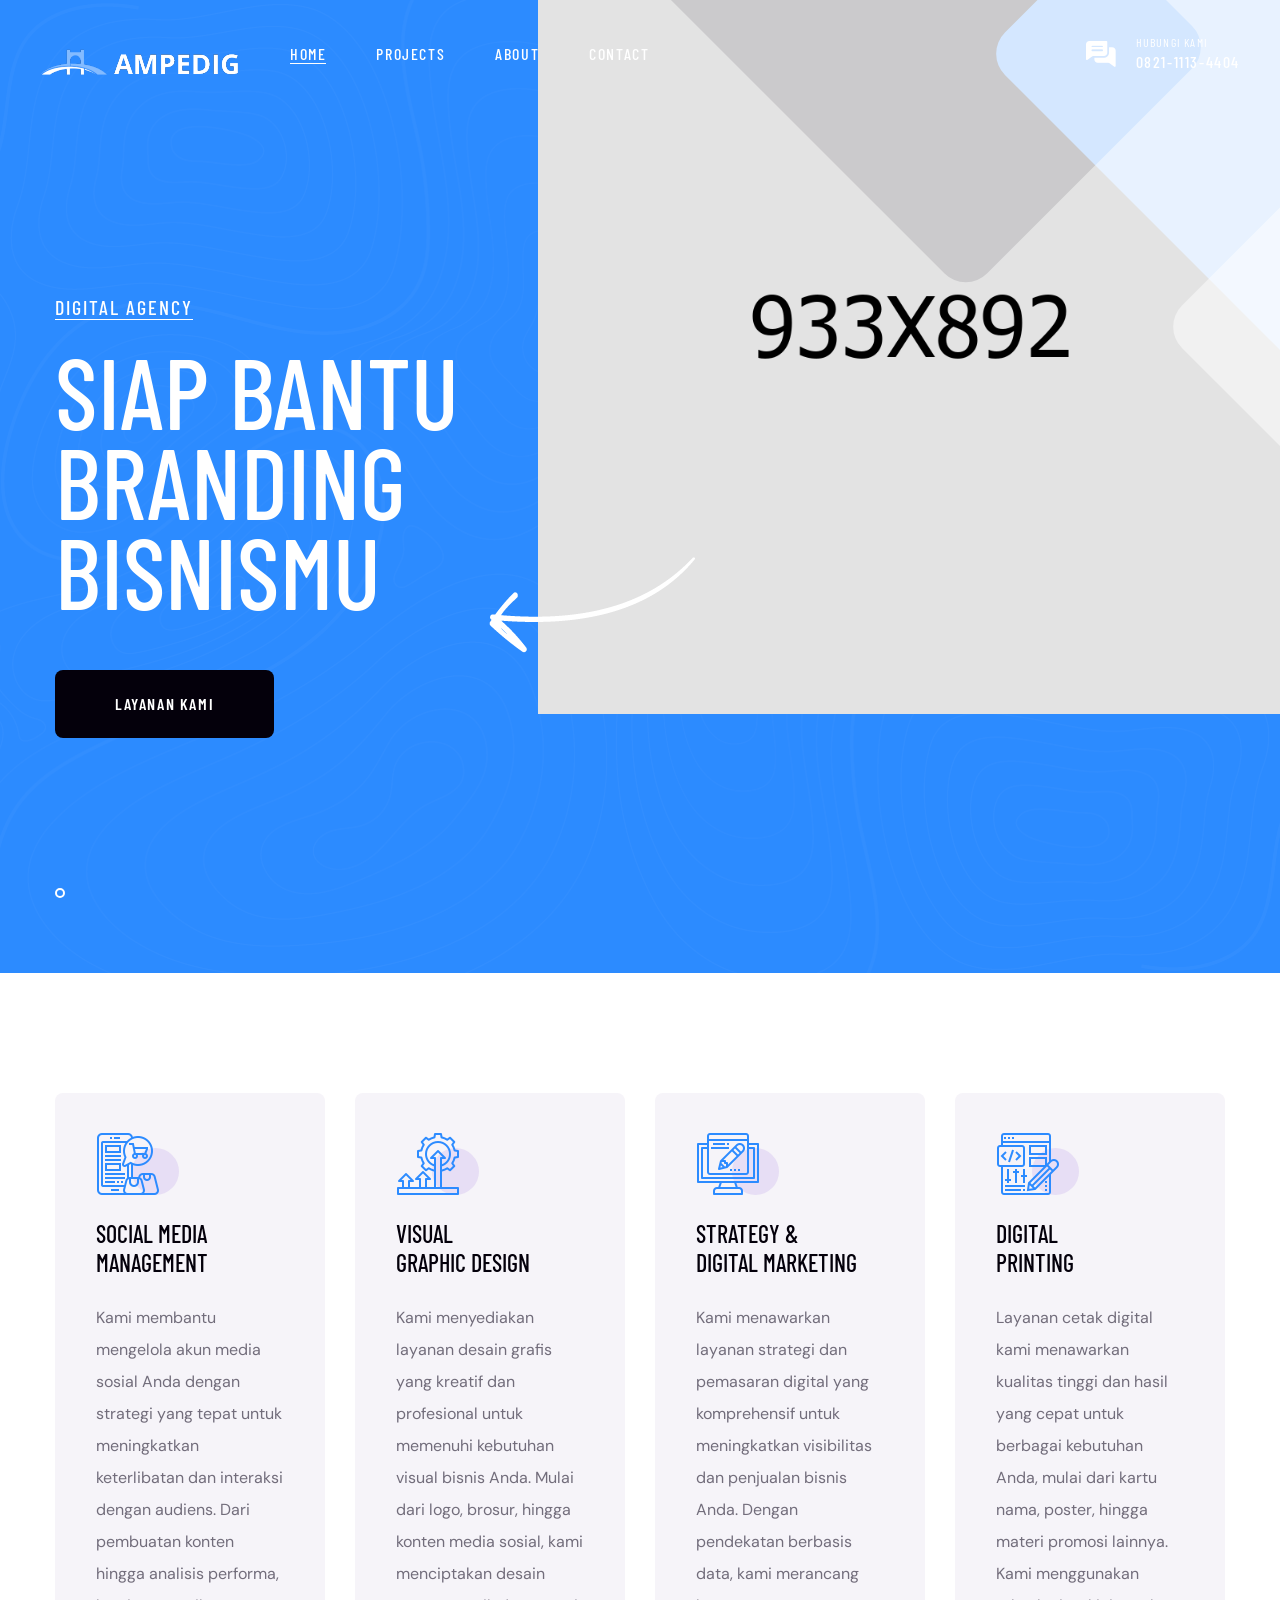
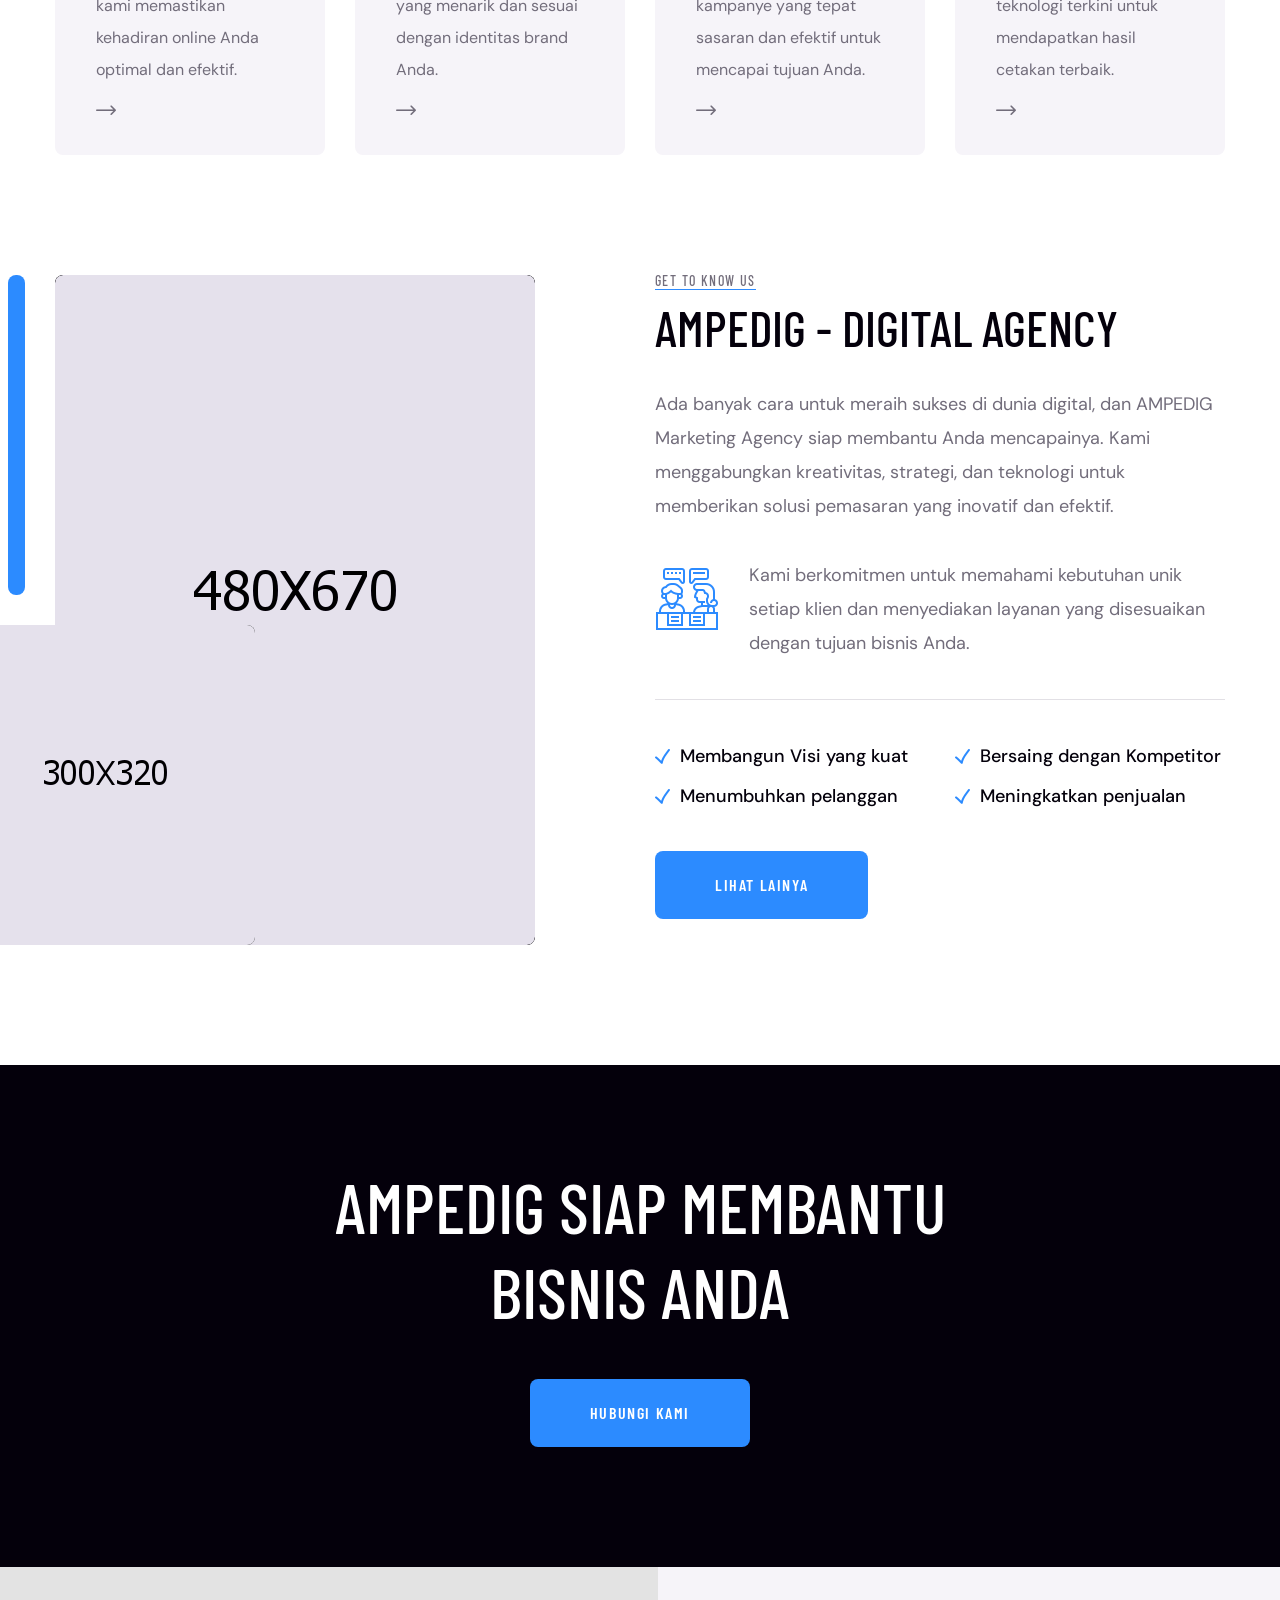
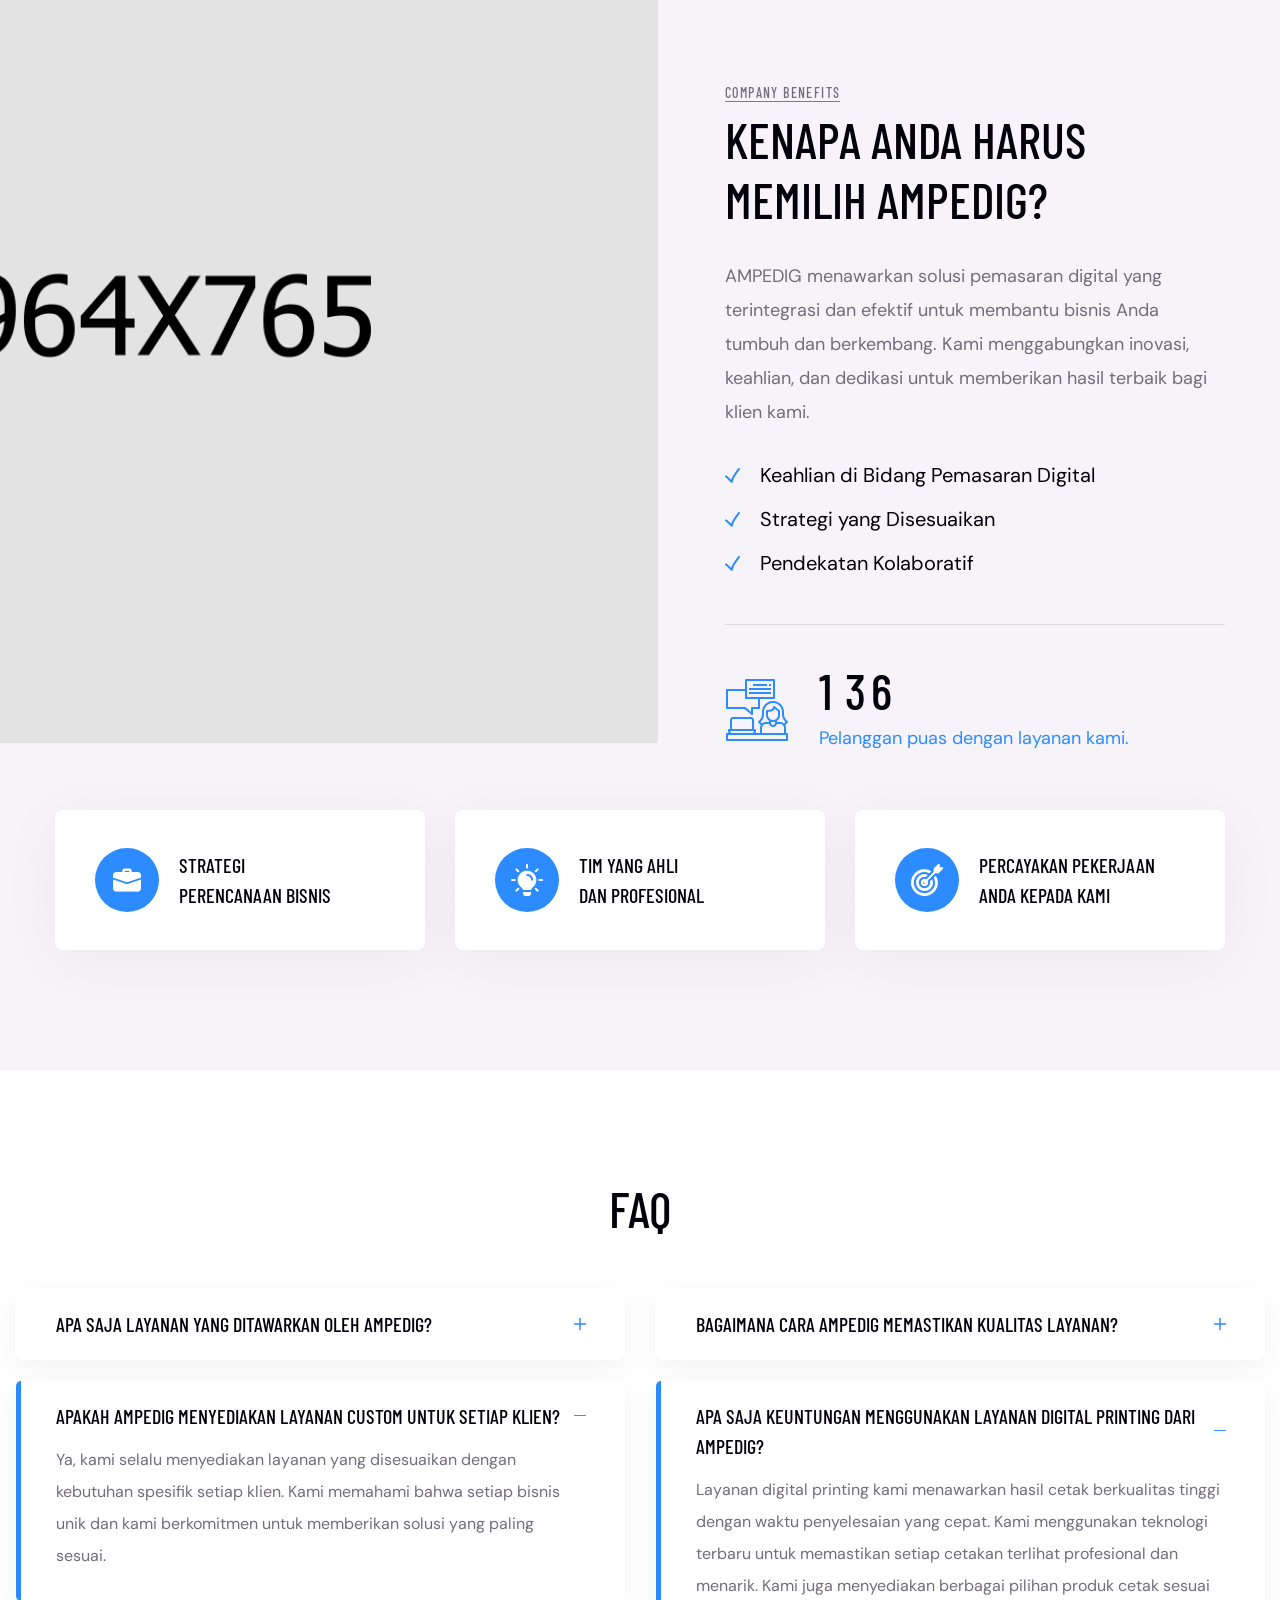
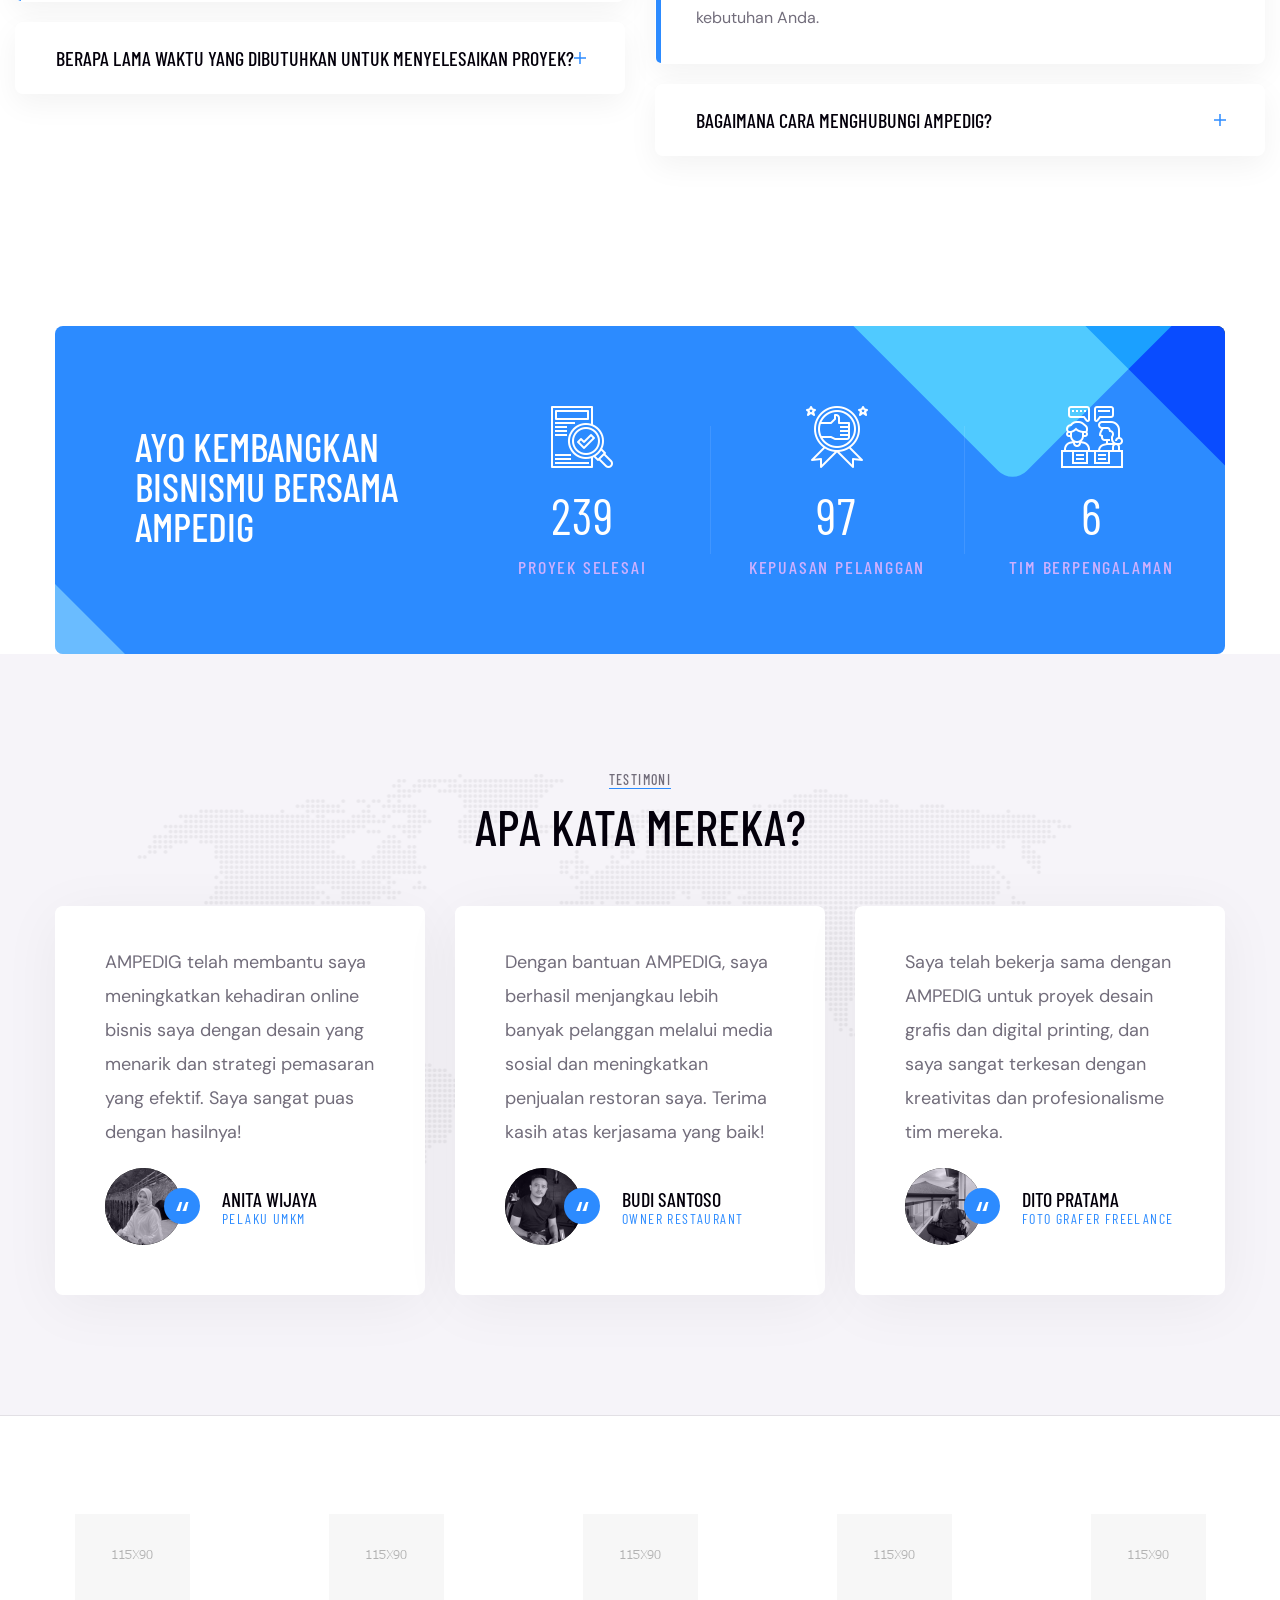
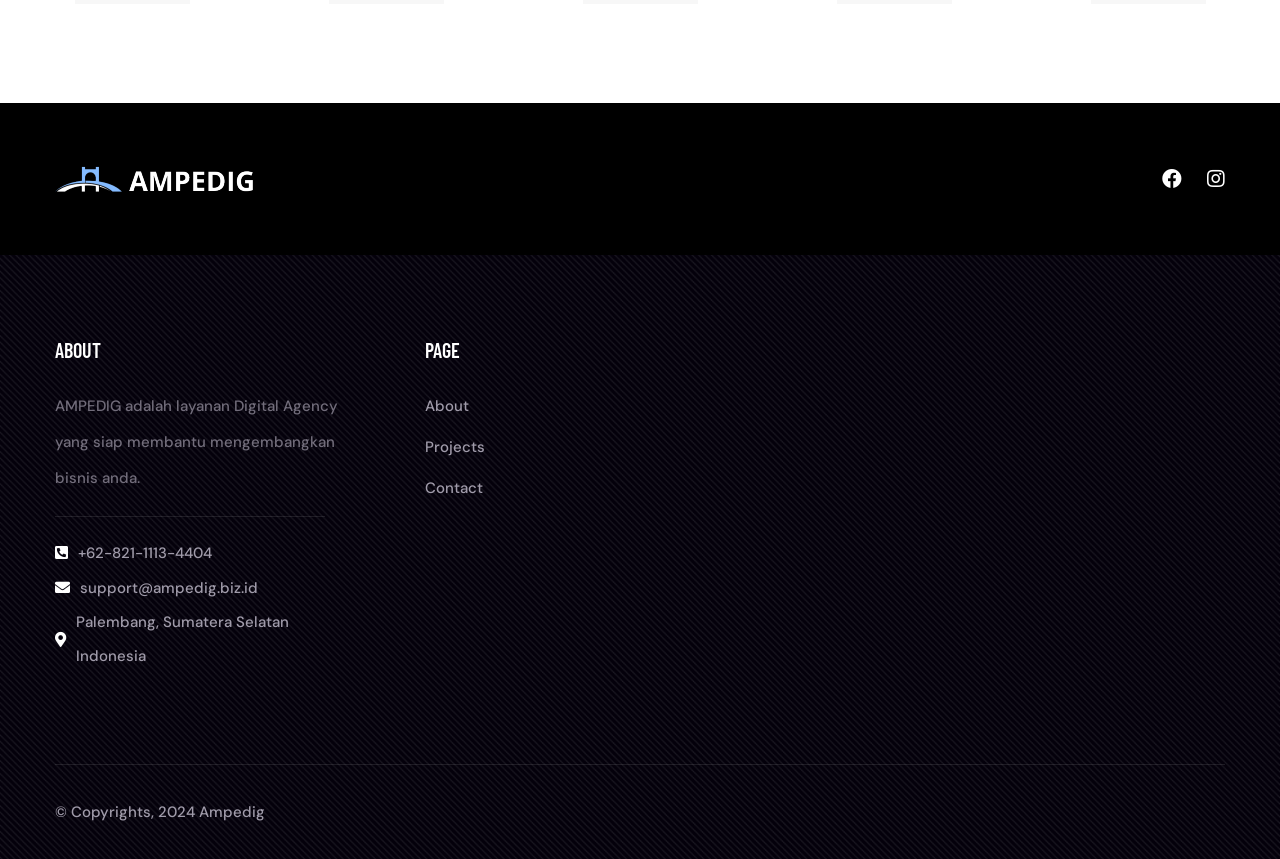
==== index.html @ f31fa840 "update: testimonial" ====
<!DOCTYPE html>
<html lang="en">

<head>
    <meta charset="UTF-8" />
    <meta name="viewport" content="width=device-width, initial-scale=1.0" />
    <title>AMPEDIG | Digital Agency</title>
    <!-- favicons Icons -->
    <link rel="apple-touch-icon" sizes="180x180" href="assets/images/favicons/apple-touch-icon.png" />
    <link rel="icon" type="image/png" sizes="32x32" href="assets/images/favicons/favicon-32x32.png" />
    <link rel="icon" type="image/png" sizes="16x16" href="assets/images/favicons/favicon-16x16.png" />
    <link rel="manifest" href="assets/images/favicons/site.webmanifest" />
    <meta name="description" content="Qutiiz HTML Template For Business" />

    <!-- fonts -->
    <link rel="preconnect" href="https://fonts.googleapis.com">
    <link rel="preconnect" href="https://fonts.gstatic.com" crossorigin>

    <link
        href="https://fonts.googleapis.com/css2?family=Barlow+Condensed:ital,wght@0,100;0,200;0,300;0,400;0,500;0,600;0,700;0,800;0,900;1,100;1,200;1,300;1,400;1,500;1,600;1,700;1,800;1,900&display=swap"
        rel="stylesheet">

    <link
        href="https://fonts.googleapis.com/css2?family=DM+Sans:ital,wght@0,400;0,500;0,700;1,400;1,500;1,700&display=swap"
        rel="stylesheet">


    <link rel="stylesheet" href="assets/vendors/bootstrap/css/bootstrap.min.css" />
    <link rel="stylesheet" href="assets/vendors/animate/animate.min.css" />
    <link rel="stylesheet" href="assets/vendors/animate/custom-animate.css" />
    <link rel="stylesheet" href="assets/vendors/fontawesome/css/all.min.css" />
    <link rel="stylesheet" href="assets/vendors/jarallax/jarallax.css" />
    <link rel="stylesheet" href="assets/vendors/jquery-magnific-popup/jquery.magnific-popup.css" />
    <link rel="stylesheet" href="assets/vendors/nouislider/nouislider.min.css" />
    <link rel="stylesheet" href="assets/vendors/nouislider/nouislider.pips.css" />
    <link rel="stylesheet" href="assets/vendors/odometer/odometer.min.css" />
    <link rel="stylesheet" href="assets/vendors/swiper/swiper.min.css" />
    <link rel="stylesheet" href="assets/vendors/qutiiz-icons/style.css">
    <link rel="stylesheet" href="assets/vendors/qutiiz-icons-two/style.css">
    <link rel="stylesheet" href="assets/vendors/tiny-slider/tiny-slider.min.css" />
    <link rel="stylesheet" href="assets/vendors/reey-font/stylesheet.css" />
    <link rel="stylesheet" href="assets/vendors/owl-carousel/owl.carousel.min.css" />
    <link rel="stylesheet" href="assets/vendors/owl-carousel/owl.theme.default.min.css" />
    <link rel="stylesheet" href="assets/vendors/bxslider/jquery.bxslider.css" />
    <link rel="stylesheet" href="assets/vendors/bootstrap-select/css/bootstrap-select.min.css" />
    <link rel="stylesheet" href="assets/vendors/vegas/vegas.min.css" />
    <link rel="stylesheet" href="assets/vendors/jquery-ui/jquery-ui.css" />
    <link rel="stylesheet" href="assets/vendors/timepicker/timePicker.css" />

    <!-- template styles -->
    <link rel="stylesheet" href="assets/css/qutiiz.css" />
    <link rel="stylesheet" href="assets/css/qutiiz-responsive.css" />
</head>

<body>
    <div class="preloader">
        <img class="preloader__image" width="60" src="assets/images/loader.png" alt="" />
    </div>
    <!-- /.preloader -->
    <div class="page-wrapper">
        <header class="main-header main-header-two clearfix">
            <nav class="main-menu main-menu-two clearfix">
                <div class="main-menu-wrapper clearfix">
                    <div class="main-menu-wrapper__left">
                        <div class="main-menu-wrapper__logo">
                            <a href="index.html"><img src="assets/images/resources/logo-1.png" alt=""></a>
                        </div>
                        <div class="main-menu-wrapper__main-menu">
                            <a href="#" class="mobile-nav__toggler"><i class="fa fa-bars"></i></a>
                            <ul class="main-menu__list">
                                <li class="dropdown current megamenu">
                                    <a href="index.html">Home </a>
                                   
                                </li>
                                <li class="dropdown">
                                    <a href="project.html">Projects</a>
                                </li>
                                <li class="dropdown">
                                    <a href="about.html">About</a>
                                </li>
                                <li><a href="contact.html">Contact</a></li>
                            </ul>
                        </div>
                    </div>
                    <div class="main-menu-wrapper__right">
                        <div class="main-menu-wrapper__call">
                            <div class="main-menu-wrapper__call-icon">
                                <span class="icon-chatting"></span>
                            </div>
                            <div class="main-menu-wrapper__call-number">
                                <p>Hubungi Kami</p>
                                <h5><a href="tel:6282111134404">0821-1113-4404</a></h5>
                            </div>
                        </div>
                    </div>
                </div>
            </nav>
        </header>

        <div class="stricky-header stricked-menu main-menu main-menu-two">
            <div class="sticky-header__content"></div><!-- /.sticky-header__content -->
        </div><!-- /.stricky-header -->

        <!--Main Slider Start-->
        <section class="main-slider-two">
            <div class="swiper-container thm-swiper__slider" data-swiper-options='{"slidesPerView": 1, "loop": true,
    "effect": "fade",
     "pagination": {
        "el": "#main-slider-pagination",
        "type": "bullets",
        "clickable": true
      },
    "navigation": {
        "nextEl": "#main-slider__swiper-button-next",
        "prevEl": "#main-slider__swiper-button-prev"
    },
    "autoplay": {
        "delay": 5000
    }}'>
                <div class="swiper-wrapper">
                    <div class="swiper-slide">
                        <div class="image-layer"
                            style="background-image: url(assets/images/backgrounds/main-slider-two-bg.png);">
                        </div>
                        <!-- /.image-layer -->
                        <div class="main-slider-two-img-1"><img src="assets/images/resources/main-slider-two-img-1.png"
                                alt=""></div>
                        <div class="main-slider-two-shape-1"></div>
                        <div class="main-slider-two-shape-2"></div>
                        <div class="main-slider-two-shape-3"></div>
                        <div class="container">
                            <div class="row">
                                <div class="col-xl-6">
                                    <div class="main-slider-two__content">
                                        <p> Digital Agency </p>
                                        <h2>Siap Bantu <br> Branding <br> Bisnismu</h2>
                                        <a href="about.html" class="thm-btn">Layanan Kami</a>
                                        <div class="main-slider-two-arrow">
                                            <img class="float-bob-x"
                                                src="assets/images/shapes/main-slider-two-arrow.png" alt="">
                                        </div>
                                    </div>
                                </div>
                            </div>
                        </div>
                    </div>
                </div>
                <!-- If we need navigation buttons -->
                <div class="swiper-pagination" id="main-slider-pagination"></div>
            </div>
        </section>
        <!--Main Slider End-->

        <!--Services Two Start-->
        <section class="services-two">
            <div class="container">
                <div class="row">
                    <div class="col-xl-3 col-lg-6 col-md-6 wow fadeInUp" data-wow-delay="100ms">
                        <!--Services Two Single-->
                        <div class="services-two__single">
                            <div class="services-two__icon">
                                <span class="icon-online-shopping"></span>
                            </div>
                            <h3 class="services-two__title"><a href="graphic-design.html">Social Media <br>Management</a></h3>
                            <p class="services-two__text">Kami membantu mengelola akun media sosial Anda dengan strategi yang tepat untuk meningkatkan keterlibatan dan interaksi dengan audiens. Dari pembuatan konten hingga analisis performa, kami memastikan kehadiran online Anda optimal dan efektif.</p>
                            <a class="services-two__arrow" href="graphic-design.html"><span
                                    class="icon-right-arrow"></span></a>
                        </div>
                    </div>
                    <div class="col-xl-3 col-lg-6 col-md-6 wow fadeInUp" data-wow-delay="200ms">
                        <!--Services Two Single-->
                        <div class="services-two__single">
                            <div class="services-two__icon">
                                <span class="icon-growth"></span>
                            </div>
                            <h3 class="services-two__title"><a href="graphic-design.html">Visual <br> graphic design</a>
                            </h3>
                            <p class="services-two__text">Kami menyediakan layanan desain grafis yang kreatif dan profesional untuk memenuhi kebutuhan visual bisnis Anda. Mulai dari logo, brosur, hingga konten media sosial, kami menciptakan desain yang menarik dan sesuai dengan identitas brand Anda.</p>
                            <a class="services-two__arrow" href="graphic-design.html"><span
                                    class="icon-right-arrow"></span></a>
                        </div>
                    </div>
                    <div class="col-xl-3 col-lg-6 col-md-6 wow fadeInUp" data-wow-delay="300ms">
                        <!--Services Two Single-->
                        <div class="services-two__single">
                            <div class="services-two__icon">
                                <span class="icon-webpage"></span>
                            </div>
                            <h3 class="services-two__title"><a href="digital-marketing.html">strategy & <br> Digital
                                    marketing</a></h3>
                            <p class="services-two__text">Kami menawarkan layanan strategi dan pemasaran digital yang komprehensif untuk meningkatkan visibilitas dan penjualan bisnis Anda. Dengan pendekatan berbasis data, kami merancang kampanye yang tepat sasaran dan efektif untuk mencapai tujuan Anda.</p>
                            <a class="services-two__arrow" href="digital-marketing.html"><span
                                    class="icon-right-arrow"></span></a>
                        </div>
                    </div>
                    <div class="col-xl-3 col-lg-6 col-md-6 wow fadeInUp" data-wow-delay="400ms">
                        <!--Services Two Single-->
                        <div class="services-two__single">
                            <div class="services-two__icon">
                                <span class="icon-front-end"></span>
                            </div>
                            <h3 class="services-two__title"><a href="social-marketing.html">Digital <br> Printing</a></h3>
                            <p class="services-two__text">Layanan cetak digital kami menawarkan kualitas tinggi dan hasil yang cepat untuk berbagai kebutuhan Anda, mulai dari kartu nama, poster, hingga materi promosi lainnya. Kami menggunakan teknologi terkini untuk mendapatkan hasil cetakan terbaik.</p>
                            <a class="services-two__arrow" href="social-marketing.html"><span
                                    class="icon-right-arrow"></span></a>
                        </div>
                    </div>
                </div>
            </div>
        </section>
        <!--Services Two End-->

        <!--Get To Know Two Start-->
        <section class="get-to-know-two">
            <div class="container">
                <div class="row">
                    <div class="col-xl-6">
                        <div class="get-to-know-two__left wow slideInLeft" data-wow-delay="100ms"
                            data-wow-duration="2500ms">
                            <div class="get-to-know-two__img-box">
                                <div class="get-to-know-two__img">
                                    <img src="assets/images/resources/get-to-know-two-img.jpg" alt="">
                                </div>
                                <div class="get-to-know-two__small-img">
                                    <img src="assets/images/resources/get-to-know-two-small-img.jpg" alt="">
                                </div>
                            </div>
                        </div>
                    </div>
                    <div class="col-xl-6">
                        <div class="get-to-know-two__right">
                            <div class="section-title text-left">
                                <span class="section-title__tagline">get to know us</span>
                                <h2 class="section-title__title">AMPEDIG - Digital Agency</h2>
                            </div>
                            <p class="get-to-know-two__text">Ada banyak cara untuk meraih sukses di dunia digital, dan AMPEDIG Marketing Agency siap membantu Anda mencapainya. Kami menggabungkan kreativitas, strategi, dan teknologi untuk memberikan solusi pemasaran yang inovatif dan efektif.</p>
                            <div class="get-to-know-two__bottom">
                                <div class="get-to-know-two__icon">
                                    <span class="icon-consulting"></span>
                                </div>
                                <div class="get-to-know-two__content">
                                    <p class="get-to-know-two__text-2">Kami berkomitmen untuk memahami kebutuhan unik setiap klien dan menyediakan layanan yang disesuaikan dengan tujuan bisnis Anda.</p>
                                </div>
                            </div>
                            <div class="get-to-know-two__points-box">
                                <ul class="list-unstyled get-to-know-two__points">
                                    <li>
                                        <div class="icon">
                                            <span class="icon-draw-check-mark"></span>
                                        </div>
                                        <div class="text">
                                            <p>Membangun Visi yang kuat</p>
                                        </div>
                                    </li>
                                    <li>
                                        <div class="icon">
                                            <span class="icon-draw-check-mark"></span>
                                        </div>
                                        <div class="text">
                                            <p>Menumbuhkan pelanggan</p>
                                        </div>
                                    </li>
                                </ul>
                                <ul class="list-unstyled get-to-know-two__points get-to-know-two__points-two">
                                    <li>
                                        <div class="icon">
                                            <span class="icon-draw-check-mark"></span>
                                        </div>
                                        <div class="text">
                                            <p>Bersaing dengan Kompetitor</p>
                                        </div>
                                    </li>
                                    <li>
                                        <div class="icon">
                                            <span class="icon-draw-check-mark"></span>
                                        </div>
                                        <div class="text">
                                            <p>Meningkatkan penjualan</p>
                                        </div>
                                    </li>
                                </ul>
                            </div>
                            <a href="about.html" class="get-to-know-two__btn thm-btn">Lihat lainya</a>
                        </div>
                    </div>
                </div>
            </div>
        </section>
        <!--Get To Know Two End-->

        <!--Qutiiz Ready Two-->
        <section class="qutiiz-ready-two">
            <div class="qutiiz-ready-two-bg-box">
                <div class="qutiiz-ready-two-bg jarallax" data-jarallax data-speed="0.2" data-imgPosition="50% 0%"
                    style="background-image: url(assets/images/backgrounds/qutiiz-ready-two-bg.jpg)"></div>
            </div>
            <div class="container">
                <div class="row">
                    <div class="col-xl-12">
                        <div class="qutiiz-ready-two__inner">
                            <h2 class="qutiiz-ready-two__title">AMPEDIG SIAP MEMBANTU <br> BISNIS ANDA</h2>
                            <a href="about.html" class="qutiiz-ready-two__btn thm-btn">hUBUNGI kAMI</a>
                        </div>
                    </div>
                </div>
            </div>
        </section>
        <!--Qutiiz Ready End-->

        <!--Why Choose Two Start-->
        <section class="why-choose-two">
            <div class="container">
                <div class="why-choose-two__top">
                    <div class="row">
                        <div class="col-xl-6">
                            <div class="why-choose-two__top-left">
                                <div class="why-choose-two__top-img">
                                    <img src="assets/images/resources/why-choose-two-bg.png" alt="">
                                </div>
                            </div>
                        </div>
                        <div class="col-xl-6">
                            <div class="why-choose-two__right">
                                <div class="section-title text-left">
                                    <span class="section-title__tagline">company benefits</span>
                                    <h2 class="section-title__title">KENAPA ANDA HARUS MEMILIH AMPEDIG?</h2>
                                </div>
                                <p class="why-choose-two__text">AMPEDIG menawarkan solusi pemasaran digital yang terintegrasi dan efektif untuk membantu bisnis Anda tumbuh dan berkembang. Kami menggabungkan inovasi, keahlian, dan dedikasi untuk memberikan hasil terbaik bagi klien kami.</p>
                                <ul class="list-unstyled why-choose-two__points">
                                    <li>
                                        <div class="icon">
                                            <span class="icon-draw-check-mark"></span>
                                        </div>
                                        <div class="text">
                                            <p>Keahlian di Bidang Pemasaran Digital</p>
                                        </div>
                                    </li>
                                    <li>
                                        <div class="icon">
                                            <span class="icon-draw-check-mark"></span>
                                        </div>
                                        <div class="text">
                                            <p>Strategi yang Disesuaikan</p>
                                        </div>
                                    </li>
                                    <li>
                                        <div class="icon">
                                            <span class="icon-draw-check-mark"></span>
                                        </div>
                                        <div class="text">
                                            <p>Pendekatan Kolaboratif</p>
                                        </div>
                                    </li>
                                </ul>
                                <div class="why-choose-two__counter">
                                    <div class="why-choose-two__counter-icon">
                                        <span class="icon-conversation"></span>
                                    </div>
                                    <div class="why-choose-two__counter-content">
                                        <h3 class="odometer" data-count="136">00</h3>
                                        <p>Pelanggan puas dengan layanan kami.</p>
                                    </div>
                                </div>
                            </div>
                        </div>
                    </div>
                </div>
                <div class="why-choose-two__bottom">
                    <div class="row">
                        <div class="col-xl-4 col-lg-4 wow fadeInUp" data-wow-delay="100ms">
                            <!--Why Choose Two Signle-->
                            <div class="why-choose-two__single">
                                <div class="why-choose-two__icon">
                                    <span class="icon-suitcase"></span>
                                </div>
                                <div class="why-choose-two__content">
                                    <h4 class="why-choose-two__content-text">Strategi <br> perencanaan Bisnis</h4>
                                </div>
                            </div>
                        </div>
                        <div class="col-xl-4 col-lg-4 wow fadeInUp" data-wow-delay="200ms">
                            <!--Why Choose Two Signle-->
                            <div class="why-choose-two__single">
                                <div class="why-choose-two__icon">
                                    <span class="icon-lamp"></span>
                                </div>
                                <div class="why-choose-two__content">
                                    <h4 class="why-choose-two__content-text">Tim yang ahli <br> dan profesional
                                    </h4>
                                </div>
                            </div>
                        </div>
                        <div class="col-xl-4 col-lg-4 wow fadeInUp" data-wow-delay="300ms">
                            <!--Why Choose Two Signle-->
                            <div class="why-choose-two__single">
                                <div class="why-choose-two__icon">
                                    <span class="icon-darts"></span>
                                </div>
                                <div class="why-choose-two__content">
                                    <h4 class="why-choose-two__content-text">Percayakan pekerjaan<br>anda kepada kami</h4>
                                </div>
                            </div>
                        </div>
                    </div>
                </div>
            </div>
        </section>
        <!--Why Choose Two End-->

        <!--Project Two Start-->
        <section class="project-two">
            <div class="project-two__container">
                <div class="section-title text-center">
                    <h2 class="section-title__title">FAQ</h2>
                </div>
                <div class="row">
                    <div class="col-xl-6 col-lg-6">
                        <div class="faq-page__single">
                            <div class="accrodion-grp faq-one-accrodion" data-grp-name="faq-one-accrodion2">
                                <div class="accrodion">
                                    <div class="accrodion-title">
                                        <h4>Apa saja layanan yang ditawarkan oleh AMPEDIG?</h4>
                                    </div>
                                    <div class="accrodion-content">
                                        <div class="inner">
                                            <p>AMPEDIG menawarkan berbagai layanan termasuk desain grafis, pemasaran digital, dan digital printing. Kami menyediakan solusi lengkap untuk kebutuhan promosi dan pemasaran bisnis Anda.
                                            </p>
                                        </div><!-- /.inner -->
                                    </div>
                                </div>
                                <div class="accrodion active">
                                    <div class="accrodion-title">
                                        <h4>Apakah AMPEDIG menyediakan layanan custom untuk setiap klien?</h4>
                                    </div>
                                    <div class="accrodion-content">
                                        <div class="inner">
                                            <p>Ya, kami selalu menyediakan layanan yang disesuaikan dengan kebutuhan spesifik setiap klien. Kami memahami bahwa setiap bisnis unik dan kami berkomitmen untuk memberikan solusi yang paling sesuai.
                                            </p>
                                        </div><!-- /.inner -->
                                    </div>
                                </div>
                                <div class="accrodion last-chiled">
                                    <div class="accrodion-title">
                                        <h4>Berapa lama waktu yang dibutuhkan untuk menyelesaikan proyek?</h4>
                                    </div>
                                    <div class="accrodion-content">
                                        <div class="inner">
                                            <p>Waktu penyelesaian proyek bervariasi tergantung pada jenis dan kompleksitas proyek. Setelah kami memahami kebutuhan Anda, kami akan memberikan estimasi waktu yang jelas. Kami selalu berusaha untuk menyelesaikan proyek tepat waktu tanpa mengorbankan kualitas.
                                            </p>
                                        </div><!-- /.inner -->
                                    </div>
                                </div>
                            </div>
                        </div>
                    </div>
                    <div class="col-xl-6 col-lg-6">
                        <div class="faq-page__single faq-page__single-last">
                            <div class="accrodion-grp faq-one-accrodion" data-grp-name="faq-one-accrodion1">
                                <div class="accrodion">
                                    <div class="accrodion-title">
                                        <h4>Bagaimana cara AMPEDIG memastikan kualitas layanan?</h4>
                                    </div>
                                    <div class="accrodion-content">
                                        <div class="inner">
                                            <p>Kami memiliki tim yang terdiri dari profesional berpengalaman di berbagai bidang. Kami juga menggunakan teknologi dan alat terbaru untuk memastikan setiap layanan yang kami berikan berkualitas tinggi. Kami selalu berkomitmen untuk memenuhi dan melebihi harapan klien kami.
                                            </p>
                                        </div><!-- /.inner -->
                                    </div>
                                </div>
                                <div class="accrodion active">
                                    <div class="accrodion-title">
                                        <h4>Apa saja keuntungan menggunakan layanan digital printing dari AMPEDIG?</h4>
                                    </div>
                                    <div class="accrodion-content">
                                        <div class="inner">
                                            <p>Layanan digital printing kami menawarkan hasil cetak berkualitas tinggi dengan waktu penyelesaian yang cepat. Kami menggunakan teknologi terbaru untuk memastikan setiap cetakan terlihat profesional dan menarik. Kami juga menyediakan berbagai pilihan produk cetak sesuai kebutuhan Anda.
                                            </p>
                                        </div><!-- /.inner -->
                                    </div>
                                </div>
                                <div class="accrodion last-chiled">
                                    <div class="accrodion-title">
                                        <h4>Bagaimana cara menghubungi AMPEDIG?</h4>
                                    </div>
                                    <div class="accrodion-content">
                                        <div class="inner">
                                            <p>Anda dapat menghubungi kami melalui formulir kontak di website, melalui email di support@ampedig.biz.id, atau melalui Whatsapp di +62-821-1113-4404. Tim kami tersedia untuk menjawab pertanyaan Anda dan memberikan konsultasi gratis.
                                            </p>
                                        </div><!-- /.inner -->
                                    </div>
                                </div>
                            </div>
                        </div>
                    </div>
                </div>
            </div>
        </section>
        <!--Project Two End-->

        <!--Counter Two Start-->
        <section class="counter-two">
            <div class="container">
                <div class="counter-two__inner wow fadeInUp" data-wow-delay="100ms" data-wow-duration="2500ms">
                    <div class="counter-two-shape1"></div>
                    <div class="counter-two-shape2"></div>
                    <div class="counter-two-shape3"></div>
                    <div class="row">
                        <div class="col-xl-4">
                            <div class="counter-two__left">
                                <h2 class="counter-two__title">Ayo kembangkan<br> bisnismu BERSAMA <br> AMPEDIG</h2>
                            </div>
                        </div>
                        <div class="col-xl-8">
                            <div class="counter-two__right">
                                <ul class="list-unstyled counter-two__list">
                                    <li class="counter-two__single wow fadeInUp" data-wow-delay="100ms">
                                        <div class="counter-two__icon">
                                            <span class="icon-checking"></span>
                                        </div>
                                        <h3 class="odometer" data-count="239">00</h3>
                                        <p class="counter-two__text">Proyek Selesai</p>
                                    </li>
                                    <li class="counter-two__single wow fadeInUp" data-wow-delay="100ms">
                                        <div class="counter-two__icon">
                                            <span class="icon-recommend"></span>
                                        </div>
                                        <h3 class="odometer" data-count="97">00</h3>
                                        <p class="counter-two__text">Kepuasan Pelanggan</p>
                                    </li>
                                    <li class="counter-two__single wow fadeInUp" data-wow-delay="100ms">
                                        <div class="counter-two__icon">
                                            <span class="icon-consulting"></span>
                                        </div>
                                        <h3 class="odometer" data-count="6">00</h3>
                                        <p class="counter-two__text">Tim Berpengalaman</p>
                                    </li>
                                </ul>
                            </div>
                        </div>
                    </div>
                </div>
            </div>
        </section>
        <!--Counter Two End-->

         <!--Testimonial Two Start-->
        <section class="testimonial-two clearfix">
            <div class="testimonial-two-map"
                style="background-image: url(assets/images/shapes/testimonial-two-map.png)"></div>
            <div class="container">
                <div class="section-title text-center">
                    <span class="section-title__tagline">TESTIMONI</span>
                    <h2 class="section-title__title">apa kata mereka?</h2>
                </div>
                <div class="row">
                    <div class="col-xl-12">
                        <div class="testimonial-two__carousel owl-theme owl-carousel">
                            <!--Testimonial One Single-->
                            <div class="testimonial-one__single">
                                <p class="testimonial-one__text">AMPEDIG telah membantu saya meningkatkan kehadiran online bisnis saya dengan desain yang menarik dan strategi pemasaran yang efektif. Saya sangat puas dengan hasilnya!
                                </p>
                                <div class="testimonial-one__client-info">
                                    <div class="testimonial-one__client-img">
                                        <img src="assets/images/testimonial/anita.png" alt="">
                                        <div class="testimonial-one__quote">
                                            <img src="assets/images/testimonial/testimonial-one-quote.png" alt="">
                                        </div>
                                    </div>
                                    <div class="testimonial-one__client-details">
                                        <h4 class="testimonial-one__client-name">Anita Wijaya</h4>
                                        <p class="testimonial-one__client-title">Pelaku UMKM</p>
                                    </div>
                                </div>
                            </div>
                            <!--Testimonial One Single-->
                            <div class="testimonial-one__single">
                                <p class="testimonial-one__text">Dengan bantuan AMPEDIG, saya berhasil menjangkau lebih banyak pelanggan melalui media sosial dan meningkatkan penjualan restoran saya. Terima kasih atas kerjasama yang baik!
                                </p>
                                <div class="testimonial-one__client-info">
                                    <div class="testimonial-one__client-img">
                                        <img src="assets/images/testimonial/budi.png" alt="">
                                        <div class="testimonial-one__quote">
                                            <img src="assets/images/testimonial/testimonial-one-quote.png" alt="">
                                        </div>
                                    </div>
                                    <div class="testimonial-one__client-details">
                                        <h4 class="testimonial-one__client-name">Budi Santoso</h4>
                                        <p class="testimonial-one__client-title">Owner Restaurant</p>
                                    </div>
                                </div>
                            </div>
                            <!--Testimonial One Single-->
                            <div class="testimonial-one__single">
                                <p class="testimonial-one__text">Saya telah bekerja sama dengan AMPEDIG untuk proyek desain grafis dan digital printing, dan saya sangat terkesan dengan kreativitas dan profesionalisme tim mereka.
                                </p>
                                <div class="testimonial-one__client-info">
                                    <div class="testimonial-one__client-img">
                                        <img src="assets/images/testimonial/dito.png" alt="" width="77px">
                                        <div class="testimonial-one__quote">
                                            <img src="assets/images/testimonial/testimonial-one-quote.png" alt="">
                                        </div>
                                    </div>
                                    <div class="testimonial-one__client-details">
                                        <h4 class="testimonial-one__client-name">Dito Pratama</h4>
                                        <p class="testimonial-one__client-title">Foto Grafer freelance</p>
                                    </div>
                                </div>
                            </div>
                            <!--Testimonial One Single-->
                            <div class="testimonial-one__single">
                                <p class="testimonial-one__text">Layanan cetak digital dari AMPEDIG membantu memperkuat branding produk fashion saya. Saya sangat senang dengan kualitas cetakan dan pelayanan yang diberikan.
                                </p>
                                <div class="testimonial-one__client-info">
                                    <div class="testimonial-one__client-img">
                                        <img src="assets/images/testimonial/citra.png" alt="">
                                        <div class="testimonial-one__quote">
                                            <img src="assets/images/testimonial/testimonial-one-quote.png" alt="">
                                        </div>
                                    </div>
                                    <div class="testimonial-one__client-details">
                                        <h4 class="testimonial-one__client-name">Citra dewi</h4>
                                        <p class="testimonial-one__client-title">Owner Butik</p>
                                    </div>
                                </div>
                            </div>
                        </div>
                    </div>
                </div>
            </div>
        </section>
        <!--Testimonial Two End-->

        <!--Brand One Start-->
        <section class="brand-one brand-two">
            <div class="container">
                <div class="thm-swiper__slider swiper-container" data-swiper-options='{"spaceBetween": 100, "slidesPerView": 5, "autoplay": { "delay": 5000 }, "breakpoints": {
                    "0": {
                        "spaceBetween": 30,
                        "slidesPerView": 2
                    },
                    "375": {
                        "spaceBetween": 30,
                        "slidesPerView": 2
                    },
                    "575": {
                        "spaceBetween": 30,
                        "slidesPerView": 3
                    },
                    "767": {
                        "spaceBetween": 50,
                        "slidesPerView": 4
                    },
                    "991": {
                        "spaceBetween": 50,
                        "slidesPerView": 5
                    },
                    "1199": {
                        "spaceBetween": 100,
                        "slidesPerView": 5
                    }
                }}'>
                    <div class="swiper-wrapper">
                        <div class="swiper-slide">
                            <img src="assets/images/brand/brand-1-1.png" alt="">
                        </div><!-- /.swiper-slide -->
                        <div class="swiper-slide">
                            <img src="assets/images/brand/brand-1-2.png" alt="">
                        </div><!-- /.swiper-slide -->
                        <div class="swiper-slide">
                            <img src="assets/images/brand/brand-1-3.png" alt="">
                        </div><!-- /.swiper-slide -->
                        <div class="swiper-slide">
                            <img src="assets/images/brand/brand-1-4.png" alt="">
                        </div><!-- /.swiper-slide -->
                        <div class="swiper-slide">
                            <img src="assets/images/brand/brand-1-5.png" alt="">
                        </div><!-- /.swiper-slide -->
                        <div class="swiper-slide">
                            <img src="assets/images/brand/brand-1-1.png" alt="">
                        </div><!-- /.swiper-slide -->
                        <div class="swiper-slide">
                            <img src="assets/images/brand/brand-1-2.png" alt="">
                        </div><!-- /.swiper-slide -->
                        <div class="swiper-slide">
                            <img src="assets/images/brand/brand-1-3.png" alt="">
                        </div><!-- /.swiper-slide -->
                        <div class="swiper-slide">
                            <img src="assets/images/brand/brand-1-4.png" alt="">
                        </div><!-- /.swiper-slide -->
                        <div class="swiper-slide">
                            <img src="assets/images/brand/brand-1-5.png" alt="">
                        </div><!-- /.swiper-slide -->
                    </div>
                </div>
            </div>
        </section>
        <!--Brand One End-->

        <!--Site Footer Start-->
        <footer class="site-footer">
            <div class="site-footer__top">
                <div class="container">
                    <div class="site-footer__top-inner">
                        <div class="site-footer__top-left">
                            <div class="site-footer__top-logo">
                                <a href="index.html"><img src="assets/images/resources/logo-1.png" alt=""></a>
                            </div>
                        </div>
                        <div class="site-footer__top-right">
                            <div class="site-footer__top-right-social">
                                <a href="https://www.facebook.com/61558073514623"><i class="fab fa-facebook"></i></a>
                                <a href="https://www.instagram.com/ampedig.id"><i class="fab fa-instagram"></i></a>
                            </div>
                        </div>
                    </div>
                </div>
            </div>
            <div class="site-footer__middle">
                <div class="site-footer-shape"
                    style="background-image: url(assets/images/shapes/site-footer-shape.png)"></div>
                <div class="container">
                    <div class="site-footer__middle-inner">
                        <div class="row">
                            <div class="col-xl-3 col-lg-6 col-md-6 wow fadeInUp" data-wow-delay="100ms">
                                <div class="footer-widget__column footer-widget__about">
                                    <h3 class="footer-widget__title">About</h3>
                                    <div class="footer-widget__about-text-box">
                                        <p class="footer-widget__about-text">AMPEDIG adalah layanan Digital Agency yang siap membantu mengembangkan bisnis anda.</p>
                                    </div>
                                    <ul class="footer-widget__about-contact list-unstyled">
                                        <li>
                                            <div class="icon">
                                                <i class="fas fa-phone-square-alt"></i>
                                            </div>
                                            <div class="text">
                                                <a href="tel:6282111134404">+62-821-1113-4404</a>
                                            </div>
                                        </li>
                                        <li>
                                            <div class="icon">
                                                <i class="fas fa-envelope"></i>
                                            </div>
                                            <div class="text">
                                                <a href="mailto:needhelp@company.com">support@ampedig.biz.id</a>
                                            </div>
                                        </li>
                                        <li>
                                            <div class="icon">
                                                <i class="fas fa-map-marker-alt"></i>
                                            </div>
                                            <div class="text">
                                                <p>Palembang, Sumatera Selatan <br> Indonesia</p>
                                            </div>
                                        </li>
                                    </ul>
                                </div>
                            </div>
                            <div class="col-xl-2 col-lg-3 col-md-6 wow fadeInUp" data-wow-delay="200ms">
                                <div class="footer-widget__column footer-widget__links clearfix">
                                    <h3 class="footer-widget__title">Page</h3>
                                    <ul class="footer-widget__links-list list-unstyled clearfix">
                                        <li><a href="about.html">About</a></li>
                                        <li><a href="project.html">Projects</a></li>
                                        <li><a href="contact.html">Contact</a></li>
                                    </ul>
                                </div>
                            </div>
                        </div>
                    </div>
                    <div class="site-footer__bottom">
                        <div class="row">
                            <div class="col-xl-12">
                                <div class="site-footer__bottom-inner">
                                    <div class="site-footer__bottom-left">
                                        <p class="site-footer__bottom-text">© Copyrights, 2024 <a
                                                href="#">Ampedig</a></p>
                                    </div>
                                   
                                </div>
                            </div>
                        </div>
                    </div>
                </div>
            </div>
        </footer>
        <!--Site Footer End-->


    </div><!-- /.page-wrapper -->


    <div class="mobile-nav__wrapper">
        <div class="mobile-nav__overlay mobile-nav__toggler"></div>
        <!-- /.mobile-nav__overlay -->
        <div class="mobile-nav__content">
            <span class="mobile-nav__close mobile-nav__toggler"><i class="fa fa-times"></i></span>

            <div class="logo-box">
                <a href="index.html" aria-label="logo image"><img src="assets/images/resources/logo-1.png" width="155"
                        alt="" /></a>
            </div>
            <!-- /.logo-box -->
            <div class="mobile-nav__container"></div>
            <!-- /.mobile-nav__container -->

            <ul class="mobile-nav__contact list-unstyled">
                <li>
                    <i class="fa fa-envelope"></i>
                    <a href="mailto:needhelp@packageName__.com">support@ampedig.biz.id</a>
                </li>
                <li>
                    <i class="fa fa-phone-alt"></i>
                    <a href="tel:6282111134404">+62-821-1113-4404</a>
                </li>
            </ul><!-- /.mobile-nav__contact -->
            <div class="mobile-nav__top">
                <div class="mobile-nav__social">
                    <a href="https://www.facebook.com/61558073514623" class="fab fa-facebook-square"></a>
                    <a href="https://www.instagram.com/ampedig.id" class="fab fa-instagram"></a>
                </div><!-- /.mobile-nav__social -->
            </div><!-- /.mobile-nav__top -->
        </div>
        <!-- /.mobile-nav__content -->
    </div>
    <!-- /.mobile-nav__wrapper -->

    <div class="search-popup">
        <div class="search-popup__overlay search-toggler"></div>
        <!-- /.search-popup__overlay -->
        <div class="search-popup__content">
            <form action="#">
                <label for="search" class="sr-only">search here</label><!-- /.sr-only -->
                <input type="text" id="search" placeholder="Search Here..." />
                <button type="submit" aria-label="search submit" class="thm-btn">
                    <i class="icon-magnifying-glass"></i>
                </button>
            </form>
        </div>
        <!-- /.search-popup__content -->
    </div>
    <!-- /.search-popup -->

    <a href="#" data-target="html" class="scroll-to-target scroll-to-top"><i class="fa fa-angle-up"></i></a>


    <script src="assets/vendors/jquery/jquery-3.6.0.min.js"></script>
    <script src="assets/vendors/bootstrap/js/bootstrap.bundle.min.js"></script>
    <script src="assets/vendors/jarallax/jarallax.min.js"></script>
    <script src="assets/vendors/jquery-ajaxchimp/jquery.ajaxchimp.min.js"></script>
    <script src="assets/vendors/jquery-appear/jquery.appear.min.js"></script>
    <script src="assets/vendors/jquery-circle-progress/jquery.circle-progress.min.js"></script>
    <script src="assets/vendors/jquery-magnific-popup/jquery.magnific-popup.min.js"></script>
    <script src="assets/vendors/jquery-validate/jquery.validate.min.js"></script>
    <script src="assets/vendors/nouislider/nouislider.min.js"></script>
    <script src="assets/vendors/odometer/odometer.min.js"></script>
    <script src="assets/vendors/swiper/swiper.min.js"></script>
    <script src="assets/vendors/tiny-slider/tiny-slider.min.js"></script>
    <script src="assets/vendors/wnumb/wNumb.min.js"></script>
    <script src="assets/vendors/wow/wow.js"></script>
    <script src="assets/vendors/isotope/isotope.js"></script>
    <script src="assets/vendors/countdown/countdown.min.js"></script>
    <script src="assets/vendors/owl-carousel/owl.carousel.min.js"></script>
    <script src="assets/vendors/bxslider/jquery.bxslider.min.js"></script>
    <script src="assets/vendors/bootstrap-select/js/bootstrap-select.min.js"></script>
    <script src="assets/vendors/vegas/vegas.min.js"></script>
    <script src="assets/vendors/jquery-ui/jquery-ui.js"></script>
    <script src="assets/vendors/timepicker/timePicker.js"></script>




    <!-- template js -->
    <script src="assets/js/qutiiz.js"></script>
</body>

</html>
---- assets/vendors/nouislider/nouislider.min.css ----
/*! nouislider - 14.1.1 - 12/15/2019 */
.noUi-target,.noUi-target *{-webkit-touch-callout:none;-webkit-tap-highlight-color:transparent;-webkit-user-select:none;-ms-touch-action:none;touch-action:none;-ms-user-select:none;-moz-user-select:none;user-select:none;-moz-box-sizing:border-box;box-sizing:border-box}.noUi-target{position:relative}.noUi-base,.noUi-connects{width:100%;height:100%;position:relative;z-index:1}.noUi-connects{overflow:hidden;z-index:0}.noUi-connect,.noUi-origin{will-change:transform;position:absolute;z-index:1;top:0;right:0;-ms-transform-origin:0 0;-webkit-transform-origin:0 0;-webkit-transform-style:preserve-3d;transform-origin:0 0;transform-style:flat}.noUi-connect{height:100%;width:100%}.noUi-origin{height:10%;width:10%}.noUi-txt-dir-rtl.noUi-horizontal .noUi-origin{left:0;right:auto}.noUi-vertical .noUi-origin{width:0}.noUi-horizontal .noUi-origin{height:0}.noUi-handle{-webkit-backface-visibility:hidden;backface-visibility:hidden;position:absolute}.noUi-touch-area{height:100%;width:100%}.noUi-state-tap .noUi-connect,.noUi-state-tap .noUi-origin{-webkit-transition:transform .3s;transition:transform .3s}.noUi-state-drag *{cursor:inherit!important}.noUi-horizontal{height:18px}.noUi-horizontal .noUi-handle{width:34px;height:28px;right:-17px;top:-6px}.noUi-vertical{width:18px}.noUi-vertical .noUi-handle{width:28px;height:34px;right:-6px;top:-17px}.noUi-txt-dir-rtl.noUi-horizontal .noUi-handle{left:-17px;right:auto}.noUi-target{background:#FAFAFA;border-radius:4px;border:1px solid #D3D3D3;box-shadow:inset 0 1px 1px #F0F0F0,0 3px 6px -5px #BBB}.noUi-connects{border-radius:3px}.noUi-connect{background:#3FB8AF}.noUi-draggable{cursor:ew-resize}.noUi-vertical .noUi-draggable{cursor:ns-resize}.noUi-handle{border:1px solid #D9D9D9;border-radius:3px;background:#FFF;cursor:default;box-shadow:inset 0 0 1px #FFF,inset 0 1px 7px #EBEBEB,0 3px 6px -3px #BBB}.noUi-active{box-shadow:inset 0 0 1px #FFF,inset 0 1px 7px #DDD,0 3px 6px -3px #BBB}.noUi-handle:after,.noUi-handle:before{content:"";display:block;position:absolute;height:14px;width:1px;background:#E8E7E6;left:14px;top:6px}.noUi-handle:after{left:17px}.noUi-vertical .noUi-handle:after,.noUi-vertical .noUi-handle:before{width:14px;height:1px;left:6px;top:14px}.noUi-vertical .noUi-handle:after{top:17px}[disabled] .noUi-connect{background:#B8B8B8}[disabled] .noUi-handle,[disabled].noUi-handle,[disabled].noUi-target{cursor:not-allowed}.noUi-pips,.noUi-pips *{-moz-box-sizing:border-box;box-sizing:border-box}.noUi-pips{position:absolute;color:#999}.noUi-value{position:absolute;white-space:nowrap;text-align:center}.noUi-value-sub{color:#ccc;font-size:10px}.noUi-marker{position:absolute;background:#CCC}.noUi-marker-sub{background:#AAA}.noUi-marker-large{background:#AAA}.noUi-pips-horizontal{padding:10px 0;height:80px;top:100%;left:0;width:100%}.noUi-value-horizontal{-webkit-transform:translate(-50%,50%);transform:translate(-50%,50%)}.noUi-rtl .noUi-value-horizontal{-webkit-transform:translate(50%,50%);transform:translate(50%,50%)}.noUi-marker-horizontal.noUi-marker{margin-left:-1px;width:2px;height:5px}.noUi-marker-horizontal.noUi-marker-sub{height:10px}.noUi-marker-horizontal.noUi-marker-large{height:15px}.noUi-pips-vertical{padding:0 10px;height:100%;top:0;left:100%}.noUi-value-vertical{-webkit-transform:translate(0,-50%);transform:translate(0,-50%);padding-left:25px}.noUi-rtl .noUi-value-vertical{-webkit-transform:translate(0,50%);transform:translate(0,50%)}.noUi-marker-vertical.noUi-marker{width:5px;height:2px;margin-top:-1px}.noUi-marker-vertical.noUi-marker-sub{width:10px}.noUi-marker-vertical.noUi-marker-large{width:15px}.noUi-tooltip{display:block;position:absolute;border:1px solid #D9D9D9;border-radius:3px;background:#fff;color:#000;padding:5px;text-align:center;white-space:nowrap}.noUi-horizontal .noUi-tooltip{-webkit-transform:translate(-50%,0);transform:translate(-50%,0);left:50%;bottom:120%}.noUi-vertical .noUi-tooltip{-webkit-transform:translate(0,-50%);transform:translate(0,-50%);top:50%;right:120%}
---- assets/vendors/nouislider/nouislider.pips.css ----
/* Base;
 *
 */
.noUi-pips,
.noUi-pips * {
-moz-box-sizing: border-box;
	box-sizing: border-box;
}
.noUi-pips {
	position: absolute;
	font: 400 12px Arial;
	color: #999;
}

/* Values;
 *
 */
.noUi-value {
	width: 40px;
	position: absolute;
	text-align: center;
}
.noUi-value-sub {
	color: #ccc;
	font-size: 10px;
}

/* Markings;
 *
 */
.noUi-marker {
	position: absolute;
	background: #CCC;
}
.noUi-marker-sub {
	background: #AAA;
}
.noUi-marker-large {
	background: #AAA;
}

/* Horizontal layout;
 *
 */
.noUi-pips-horizontal {
	padding: 10px 0;
	height: 50px;
	top: 100%;
	left: 0;
	width: 100%;
}
.noUi-value-horizontal {
	margin-left: -20px;
	padding-top: 20px;
}
.noUi-value-horizontal.noUi-value-sub {
	padding-top: 15px;
}

.noUi-marker-horizontal.noUi-marker {
	margin-left: -1px;
	width: 2px;
	height: 5px;
}
.noUi-marker-horizontal.noUi-marker-sub {
	height: 10px;
}
.noUi-marker-horizontal.noUi-marker-large {
	height: 15px;
}

/* Vertical layout;
 *
 */
.noUi-pips-vertical {
	padding: 0 10px;
	height: 100%;
	top: 0;
	left: 100%;
}
.noUi-value-vertical {
	width: 15px;
	margin-left: 20px;
	margin-top: -5px;
}

.noUi-marker-vertical.noUi-marker {
	width: 5px;
	height: 2px;
	margin-top: -1px;
}
.noUi-marker-vertical.noUi-marker-sub {
	width: 10px;
}
.noUi-marker-vertical.noUi-marker-large {
	width: 15px;
}
---- assets/vendors/qutiiz-icons/style.css ----
@font-face {
  font-family: 'icomoon';
  src: url('fonts/icomoon.eot?orkqwr');
  src: url('fonts/icomoon.eot?orkqwr#iefix') format('embedded-opentype'),
    url('fonts/icomoon.ttf?orkqwr') format('truetype'),
    url('fonts/icomoon.woff?orkqwr') format('woff'),
    url('fonts/icomoon.svg?orkqwr#icomoon') format('svg');
  font-weight: normal;
  font-style: normal;
  font-display: block;
}

[class^="icon-"],
[class*=" icon-"] {
  /* use !important to prevent issues with browser extensions that change fonts */
  font-family: 'icomoon' !important;
  speak: never;
  font-style: normal;
  font-weight: normal;
  font-variant: normal;
  text-transform: none;
  line-height: 1;

  /* Better Font Rendering =========== */
  -webkit-font-smoothing: antialiased;
  -moz-osx-font-smoothing: grayscale;
}









.icon-play-button:before {
  content: "\e900";
}
.icon-magnifying-glass:before {
  content: "\e901";
}
.icon-plus:before {
  content: "\e902";
}
.icon-minus:before {
  content: "\e903";
}
.icon-paper-plane:before {
  content: "\e904";
}
.icon-chatting:before {
  content: "\e905";
}
.icon-right-arrow:before {
  content: "\e906";
}
.icon-online-shopping:before {
  content: "\e907";
}
.icon-growth:before {
  content: "\e908";
}
.icon-webpage:before {
  content: "\e909";
}
.icon-front-end:before {
  content: "\e90a";
}
.icon-checking:before {
  content: "\e90b";
}
.icon-recommend:before {
  content: "\e90c";
}
.icon-consulting:before {
  content: "\e90d";
}
.icon-increment:before {
  content: "\e90e";
}
.icon-draw-check-mark:before {
  content: "\e90f";
}
.icon-wealth:before {
  content: "\e910";
}
.icon-conversation:before {
  content: "\e911";
}
.icon-suitcase:before {
  content: "\e912";
}
.icon-lamp:before {
  content: "\e913";
}
.icon-darts:before {
  content: "\e914";
}
.icon-investigation:before {
  content: "\e915";
}
.icon-address:before {
  content: "\e916";
}
.icon-contact:before {
  content: "\e917";
}
---- assets/vendors/qutiiz-icons-two/style.css ----
@font-face {
  font-family: 'icomoon-two';
  src:  url('fonts/icomoon-two.eot?s90ff6');
  src:  url('fonts/icomoon-two.eot?s90ff6#iefix') format('embedded-opentype'),
    url('fonts/icomoon-two.ttf?s90ff6') format('truetype'),
    url('fonts/icomoon-two.woff?s90ff6') format('woff'),
    url('fonts/icomoon-two.svg?s90ff6#icomoon-two') format('svg');
  font-weight: normal;
  font-style: normal;
  font-display: block;
}

[class^="icon-two-"], [class*=" icon-two-"] {
  /* use !important to prevent issues with browser extensions that change fonts */
  font-family: 'icomoon-two' !important;
  speak: never;
  font-style: normal;
  font-weight: normal;
  font-variant: normal;
  text-transform: none;
  line-height: 1;

  /* Better Font Rendering =========== */
  -webkit-font-smoothing: antialiased;
  -moz-osx-font-smoothing: grayscale;
}

.icon-two-planning:before {
  content: "\e900";
}
.icon-two-app-development:before {
  content: "\e901";
}
.icon-two-innovation-1:before {
  content: "\e902";
}
.icon-two-social-media-1:before {
  content: "\e903";
}
.icon-two-social-media:before {
  content: "\e904";
}
---- assets/vendors/reey-font/stylesheet.css ----
/*! Generated by Font Squirrel (https://www.fontsquirrel.com) on January 28, 2021 */



@font-face {
    font-family: 'reeyregular';
    src: url('reey-regular-webfont.woff2') format('woff2'),
         url('reey-regular-webfont.woff') format('woff');
    font-weight: normal;
    font-style: normal;

}
---- assets/vendors/vegas/vegas.min.css ----
.vegas-overlay,.vegas-slide,.vegas-slide-inner,.vegas-timer,.vegas-wrapper{position:absolute;top:0;left:0;bottom:0;right:0;overflow:hidden;border:none;padding:0;margin:0}.vegas-overlay{opacity:.5;background:url(overlays/02.png) center center}.vegas-timer{top:auto;bottom:0;height:2px}.vegas-timer-progress{width:0;height:100%;background:#fff;transition:width ease-out}.vegas-timer-running .vegas-timer-progress{width:100%}.vegas-slide,.vegas-slide-inner{margin:0;padding:0;background:center center no-repeat;-webkit-transform:translateZ(0);transform:translateZ(0);will-change:transform,opacity}body .vegas-container{overflow:hidden!important;position:relative}.vegas-video{min-width:100%;min-height:100%;width:auto;height:auto}body.vegas-container{overflow:auto;position:static;z-index:-2}body.vegas-container>.vegas-overlay,body.vegas-container>.vegas-slide,body.vegas-container>.vegas-timer{position:fixed;z-index:-1}.vegas-transition-blur,.vegas-transition-blur2{opacity:0;-webkit-filter:blur(32px) brightness(1.01);filter:blur(32px) brightness(1.01)}.vegas-transition-blur-in,.vegas-transition-blur2-in{opacity:1;-webkit-filter:blur(0) brightness(1.01);filter:blur(0) brightness(1.01)}.vegas-transition-blur2-out{opacity:0}.vegas-transition-burn,.vegas-transition-burn2{opacity:0;-webkit-filter:contrast(1000%) saturate(1000%);filter:contrast(1000%) saturate(1000%)}.vegas-transition-burn-in,.vegas-transition-burn2-in{opacity:1;-webkit-filter:contrast(100%) saturate(100%);filter:contrast(100%) saturate(100%)}.vegas-transition-burn2-out{opacity:0;-webkit-filter:contrast(1000%) saturate(1000%);filter:contrast(1000%) saturate(1000%)}.vegas-transition-fade,.vegas-transition-fade2{opacity:0}.vegas-transition-fade-in,.vegas-transition-fade2-in{opacity:1}.vegas-transition-fade2-out{opacity:0}.vegas-transition-flash,.vegas-transition-flash2{opacity:0;-webkit-filter:brightness(25);filter:brightness(25)}.vegas-transition-flash-in,.vegas-transition-flash2-in{opacity:1;-webkit-filter:brightness(1);filter:brightness(1)}.vegas-transition-flash2-out{opacity:0;-webkit-filter:brightness(25);filter:brightness(25)}.vegas-transition-negative,.vegas-transition-negative2{opacity:0;-webkit-filter:invert(100%);filter:invert(100%)}.vegas-transition-negative-in,.vegas-transition-negative2-in{opacity:1;-webkit-filter:invert(0);filter:invert(0)}.vegas-transition-negative2-out{opacity:0;-webkit-filter:invert(100%);filter:invert(100%)}.vegas-transition-slideDown,.vegas-transition-slideDown2{-webkit-transform:translateY(-100%);transform:translateY(-100%)}.vegas-transition-slideDown-in,.vegas-transition-slideDown2-in{-webkit-transform:translateY(0);transform:translateY(0)}.vegas-transition-slideDown2-out{-webkit-transform:translateY(100%);transform:translateY(100%)}.vegas-transition-slideLeft,.vegas-transition-slideLeft2{-webkit-transform:translateX(100%);transform:translateX(100%)}.vegas-transition-slideLeft-in,.vegas-transition-slideLeft2-in{-webkit-transform:translateX(0);transform:translateX(0)}.vegas-transition-slideLeft2-out,.vegas-transition-slideRight,.vegas-transition-slideRight2{-webkit-transform:translateX(-100%);transform:translateX(-100%)}.vegas-transition-slideRight-in,.vegas-transition-slideRight2-in{-webkit-transform:translateX(0);transform:translateX(0)}.vegas-transition-slideRight2-out{-webkit-transform:translateX(100%);transform:translateX(100%)}.vegas-transition-slideUp,.vegas-transition-slideUp2{-webkit-transform:translateY(100%);transform:translateY(100%)}.vegas-transition-slideUp-in,.vegas-transition-slideUp2-in{-webkit-transform:translateY(0);transform:translateY(0)}.vegas-transition-slideUp2-out{-webkit-transform:translateY(-100%);transform:translateY(-100%)}.vegas-transition-swirlLeft,.vegas-transition-swirlLeft2{-webkit-transform:scale(2) rotate(35deg);transform:scale(2) rotate(35deg);opacity:0}.vegas-transition-swirlLeft-in,.vegas-transition-swirlLeft2-in{-webkit-transform:scale(1) rotate(0);transform:scale(1) rotate(0);opacity:1}.vegas-transition-swirlLeft2-out,.vegas-transition-swirlRight,.vegas-transition-swirlRight2{-webkit-transform:scale(2) rotate(-35deg);transform:scale(2) rotate(-35deg);opacity:0}.vegas-transition-swirlRight-in,.vegas-transition-swirlRight2-in{-webkit-transform:scale(1) rotate(0);transform:scale(1) rotate(0);opacity:1}.vegas-transition-swirlRight2-out{-webkit-transform:scale(2) rotate(35deg);transform:scale(2) rotate(35deg);opacity:0}.vegas-transition-zoomIn,.vegas-transition-zoomIn2{-webkit-transform:scale(0);transform:scale(0);opacity:0}.vegas-transition-zoomIn-in,.vegas-transition-zoomIn2-in{-webkit-transform:scale(1);transform:scale(1);opacity:1}.vegas-transition-zoomIn2-out,.vegas-transition-zoomOut,.vegas-transition-zoomOut2{-webkit-transform:scale(2);transform:scale(2);opacity:0}.vegas-transition-zoomOut-in,.vegas-transition-zoomOut2-in{-webkit-transform:scale(1);transform:scale(1);opacity:1}.vegas-transition-zoomOut2-out{-webkit-transform:scale(0);transform:scale(0);opacity:0}.vegas-animation-kenburns{-webkit-animation:kenburns ease-out;animation:kenburns ease-out}@-webkit-keyframes kenburns{0%{-webkit-transform:scale(1.5);transform:scale(1.5)}100%{-webkit-transform:scale(1);transform:scale(1)}}@keyframes kenburns{0%{-webkit-transform:scale(1.5);transform:scale(1.5)}100%{-webkit-transform:scale(1);transform:scale(1)}}.vegas-animation-kenburnsDownLeft{-webkit-animation:kenburnsDownLeft ease-out;animation:kenburnsDownLeft ease-out}@-webkit-keyframes kenburnsDownLeft{0%{-webkit-transform:scale(1.5) translate(10%,-10%);transform:scale(1.5) translate(10%,-10%)}100%{-webkit-transform:scale(1) translate(0,0);transform:scale(1) translate(0,0)}}@keyframes kenburnsDownLeft{0%{-webkit-transform:scale(1.5) translate(10%,-10%);transform:scale(1.5) translate(10%,-10%)}100%{-webkit-transform:scale(1) translate(0,0);transform:scale(1) translate(0,0)}}.vegas-animation-kenburnsDownRight{-webkit-animation:kenburnsDownRight ease-out;animation:kenburnsDownRight ease-out}@-webkit-keyframes kenburnsDownRight{0%{-webkit-transform:scale(1.5) translate(-10%,-10%);transform:scale(1.5) translate(-10%,-10%)}100%{-webkit-transform:scale(1) translate(0,0);transform:scale(1) translate(0,0)}}@keyframes kenburnsDownRight{0%{-webkit-transform:scale(1.5) translate(-10%,-10%);transform:scale(1.5) translate(-10%,-10%)}100%{-webkit-transform:scale(1) translate(0,0);transform:scale(1) translate(0,0)}}.vegas-animation-kenburnsDown{-webkit-animation:kenburnsDown ease-out;animation:kenburnsDown ease-out}@-webkit-keyframes kenburnsDown{0%{-webkit-transform:scale(1.5) translate(0,-10%);transform:scale(1.5) translate(0,-10%)}100%{-webkit-transform:scale(1) translate(0,0);transform:scale(1) translate(0,0)}}@keyframes kenburnsDown{0%{-webkit-transform:scale(1.5) translate(0,-10%);transform:scale(1.5) translate(0,-10%)}100%{-webkit-transform:scale(1) translate(0,0);transform:scale(1) translate(0,0)}}.vegas-animation-kenburnsLeft{-webkit-animation:kenburnsLeft ease-out;animation:kenburnsLeft ease-out}@-webkit-keyframes kenburnsLeft{0%{-webkit-transform:scale(1.5) translate(10%,0);transform:scale(1.5) translate(10%,0)}100%{-webkit-transform:scale(1) translate(0,0);transform:scale(1) translate(0,0)}}@keyframes kenburnsLeft{0%{-webkit-transform:scale(1.5) translate(10%,0);transform:scale(1.5) translate(10%,0)}100%{-webkit-transform:scale(1) translate(0,0);transform:scale(1) translate(0,0)}}.vegas-animation-kenburnsRight{-webkit-animation:kenburnsRight ease-out;animation:kenburnsRight ease-out}@-webkit-keyframes kenburnsRight{0%{-webkit-transform:scale(1.5) translate(-10%,0);transform:scale(1.5) translate(-10%,0)}100%{-webkit-transform:scale(1) translate(0,0);transform:scale(1) translate(0,0)}}@keyframes kenburnsRight{0%{-webkit-transform:scale(1.5) translate(-10%,0);transform:scale(1.5) translate(-10%,0)}100%{-webkit-transform:scale(1) translate(0,0);transform:scale(1) translate(0,0)}}.vegas-animation-kenburnsUpLeft{-webkit-animation:kenburnsUpLeft ease-out;animation:kenburnsUpLeft ease-out}@-webkit-keyframes kenburnsUpLeft{0%{-webkit-transform:scale(1.5) translate(10%,10%);transform:scale(1.5) translate(10%,10%)}100%{-webkit-transform:scale(1) translate(0,0);transform:scale(1) translate(0,0)}}@keyframes kenburnsUpLeft{0%{-webkit-transform:scale(1.5) translate(10%,10%);transform:scale(1.5) translate(10%,10%)}100%{-webkit-transform:scale(1) translate(0,0);transform:scale(1) translate(0,0)}}.vegas-animation-kenburnsUpRight{-webkit-animation:kenburnsUpRight ease-out;animation:kenburnsUpRight ease-out}@-webkit-keyframes kenburnsUpRight{0%{-webkit-transform:scale(1.5) translate(-10%,10%);transform:scale(1.5) translate(-10%,10%)}100%{-webkit-transform:scale(1) translate(0,0);transform:scale(1) translate(0,0)}}@keyframes kenburnsUpRight{0%{-webkit-transform:scale(1.5) translate(-10%,10%);transform:scale(1.5) translate(-10%,10%)}100%{-webkit-transform:scale(1) translate(0,0);transform:scale(1) translate(0,0)}}.vegas-animation-kenburnsUp{-webkit-animation:kenburnsUp ease-out;animation:kenburnsUp ease-out}@-webkit-keyframes kenburnsUp{0%{-webkit-transform:scale(1.5) translate(0,10%);transform:scale(1.5) translate(0,10%)}100%{-webkit-transform:scale(1) translate(0,0);transform:scale(1) translate(0,0)}}@keyframes kenburnsUp{0%{-webkit-transform:scale(1.5) translate(0,10%);transform:scale(1.5) translate(0,10%)}100%{-webkit-transform:scale(1) translate(0,0);transform:scale(1) translate(0,0)}}
/*# sourceMappingURL=vegas.min.css.map */
---- assets/vendors/timepicker/timePicker.css ----
/**
 * FILE: jquery.ptTileSelect.css
 * 	Default style for the timeselect container.
 * 
 *  LAST UPDATED:
 * 
 * 		- $Date: 2009/04/12 20:23:02 $
 * 		- $Author: paulinho4u $
 * 		- $Revision: 1.1 $
 */


#ptTimeSelectCntr {
  display: none;
  font-size: 12px;
  margin-left: 0;
  position: absolute;
  width: 270px !important;
  z-index: 10;
}




#ptTimeSelectCntr .ui-widget-content {
  background: #fff none repeat scroll 0 0;
  border: medium none !important;
  border-radius: 0;
  margin-bottom: 0px;
  margin-top: 0 !important;
  padding: 5px;
}
#ptTimeSelectCntr .ui-widget.ui-widget-content {
  border: 1px solid #ddd !important;
}
#ptTimeSelectCntr .ui-widget{}
#ptTimeSelectCntr .ui-widget-header {
    background: var(--thm-primary) none repeat scroll 0 0;
    border: 2px solid var(--thm-primary);
    border-radius: 0;
    color: #fff;
    font-size: 13px;
    font-weight: 700;
    height: 40px;
    padding: 5px;
}
#ptTimeSelectCntr #ptTimeSelectUserTime {
  font-size: larger;
  line-height: 26px;
  padding: 0 10px;
  text-align: center;
}
#ptTimeSelectCntr .ui-widget-header .ui-icon {
  background-image: url("images/ui-icons_444444_256x240.png") !importent;
}




#ptTimeSelectCntr #ptTimeSelectCloseCntr {
  display: block;
  padding: 0;
}






#ptTimeSelectCntr .ui-widget.ui-widget-content {
	margin-top: 0;
}
#ptTimeSelectCntr .ptTimeSelectLeftPane.ui-widget-content {
	border-top:none;
	border-bottom:none;
	border-left:none;
	border-right-width: 2px;
}
#ptTimeSelectCntr .ptTimeSelectRightPane.ui-widget-content {
	border: none;
}




/*  content style and  hover style */
#ptTimeSelectCntr .ptTimeSelectHrCntr a, 
#ptTimeSelectCntr .ptTimeSelectMinCntr a {
  display: block;
  float: left;
  line-height: 32px;
  margin: 2px;
  padding: 0;
  text-align: center;
  text-decoration: none;
  transition: all 500ms ease;
}
#ptTimeSelectCntr .ptTimeSelectHrCntr a:hover, 
#ptTimeSelectCntr .ptTimeSelectMinCntr a:hover{
  background: #f5f5f5 !important;
  border-color: #f5f5f5 !important;
}



/*  Hour min text style */
#ptTimeSelectCntr .ptTimeSelectTimeLabelsCntr {
  color: #252525;
  font-size: 13px;
  font-weight: 700;
}


/*  Cloase button style */
#ptTimeSelectCntr #ptTimeSelectCloseCntr a {
  border-radius: 30%;
  display: block;
  height: 25px !important;
  line-height: 24px;
  margin: 0 !important;
  opacity: 1;
  padding: 0 !important;
  text-align: center;
  width: 25px !important;
  padding: 3px 4px !important;
}

/*  am pm content style, hover bg */
#ptTimeSelectCntr .ui-state-default {
  background: #fff !important;
  border: 1px solid #eaeaea !important;
  border-radius: 0;
  color: #252525 !important;
  font-size: 12px;
  font-weight: normal;
  height: 34px;
  margin-bottom: 5px;
  outline: medium none;
  text-align: center;
  width: 34px !important;
  line-height: 33px;
  margin: 2px;
  transition: all 500ms ease;
}
#ptTimeSelectCntr .ui-state-default:hover{
  background: #f5f5f5 !important; 
  border-color: #f5f5f5 !important; 
}


/*  For time set button css */
#ptTimeSelectCntr #ptTimeSelectSetButton {
  padding: 0 15px 5px 0;
}
#ptTimeSelectSetButton .ui-state-hover{
  background: #d5ac63 !important;
  border: 2px solid #252525 !important;
  border-radius: 0;
  color: #252525 !important;
  font-size: 12px !important;
  font-weight: normal;
  height: 35px;  
  width: 70px !important;
}
#ptTimeSelectCntr #ptTimeSelectSetButton a {
  display: block;
  text-align: center;
  float: right;
  background: #252525 !important;
  border: 2px solid #252525 !important;
  border-radius: 0;
  color: #fff !important;
  font-size: 12px !important;
  font-weight: normal;
  height: 35px;  
  width: 70px !important;
  padding: 0;
  margin: 0;
  line-height: 32px;
  text-transform: uppercase;
  transition: all 500ms ease;
}
#ptTimeSelectCntr #ptTimeSelectSetButton a:hover{
  background: #555555 !important;  
}
---- assets/css/qutiiz.css ----
/*--------------------------------------------------------------
>>> TABLE OF CONTENTS:
----------------------------------------------------------------
# Utility
# Cards
# Common
# Form
# Navigations
# Animations
# Mobile Nav
# Search Popup
# Page Header
# Google Map
# Client Carousel
--------------------------------------------------------------*/

/*--------------------------------------------------------------
# Common
--------------------------------------------------------------*/
:root {
  --qutiiz-font: "DM Sans", sans-serif;
  --qutiiz-font-two: "Barlow Condensed", sans-serif;
  --qutiiz-reey-font: "reeyregular";
  --qutiiz-gray: #726d7b;
  --qutiiz-gray-rgb: 114, 109, 123;
  --qutiiz-white: #ffffff;
  --qutiiz-white-rgb: 255, 255, 255;
  --qutiiz-black: #04000b;
  --qutiiz-black-rgb: 4, 0, 11;
  --qutiiz-base: #2c8bff;
  --qutiiz-base-rgb: 98, 34, 204;
  --qutiiz-bdr-radius: 8px;
}

.row {
  --bs-gutter-x: 30px;
}

.gutter-y-30 {
  --bs-gutter-y: 30px;
}

body {
  font-family: var(--qutiiz-font);
  color: var(--qutiiz-gray);
  font-size: 18px;
  line-height: 34px;
  font-weight: 400;
}

body.locked {
  overflow: hidden;
}

a {
  color: var(--qutiiz-gray);
}

a,
a:hover,
a:focus,
a:visited {
  text-decoration: none;
}

::placeholder {
  color: inherit;
  opacity: 1;
}

h1,
h2,
h3,
h4,
h5,
h6 {
  color: var(--qutiiz-black);
  margin: 0;
  font-family: var(--qutiiz-font-two);
}

dl,
ol,
ul {
  margin-top: 0;
  margin-bottom: 0;
}


::placeholder {
  color: inherit;
  opacity: 1;
}

.page-wrapper {
  position: relative;
  margin: 0 auto;
  width: 100%;
  min-width: 300px;
  overflow: hidden;
}

.container {
  padding-left: 15px;
  padding-right: 15px;
}

@media (min-width: 1200px) {
  .container {
    max-width: 1200px;
  }
}

::placeholder {
  color: inherit;
  opacity: 1;
}

.section-separator {
  border-color: var(--thm-border);
  border-width: 1px;
  margin-top: 0;
  margin-bottom: 0;
}

#particles-js {
  position: absolute;
  top: 0;
  left: 0;
  right: 0;
  bottom: 0;
  width: 100%;
  height: 100%;
  background-position: 50% 50%;
  opacity: 0.4;
  z-index: -1;
}

.thm-btn {
  position: relative;
  display: inline-block;
  vertical-align: middle;
  -webkit-appearance: none;
  outline: none !important;
  background-color: var(--qutiiz-base);
  color: var(--qutiiz-white);
  font-size: 16px;
  font-weight: 600;
  text-transform: uppercase;
  padding: 17px 60px 17px;
  transition: all 0.3s linear;
  overflow: hidden;
  z-index: 1;
  font-family: var(--qutiiz-font-two);
  letter-spacing: 0.1em;
  border-radius: var(--qutiiz-bdr-radius);
}

.thm-btn:hover {
  color: var(--qutiiz-white);
}

.thm-btn:after {
  position: absolute;
  content: "";
  top: 0;
  left: 0;
  right: 0;
  bottom: 0;
  background-color: var(--qutiiz-black);
  transform: scale(0);
  -webkit-transition: all 0.2s linear;
  -o-transition: all 0.2s linear;
  transition: all 0.2s linear;
  border-radius: var(--qutiiz-bdr-radius);
  opacity: 1;
  z-index: -1;
}

.thm-btn:hover:after {
  opacity: 1;
  transform: scale(1);
  -webkit-transition: all 0.4s linear;
  -o-transition: all 0.4s linear;
  transition: all 0.4s linear;
}

.section-title {
  margin-top: -12px;
  margin-bottom: 50px;
}

.section-title__tagline {
  position: relative;
  display: inline-block;
  color: var(--qutiiz-gray);
  font-size: 14px;
  line-height: 24px;
  font-weight: 500;
  text-transform: uppercase;
  letter-spacing: 0.1em;
  margin-bottom: 3px;
  font-family: var(--qutiiz-font-two);
}

.section-title__tagline:before {
  position: absolute;
  bottom: 3px;
  left: 0;
  right: 0;
  content: "";
  height: 1px;
  background-color: var(--qutiiz-base);
}

.section-title__title {
  margin: 0;
  font-size: 50px;
  line-height: 60px;
  text-transform: uppercase;
  font-weight: 500;
}

.bootstrap-select .btn-light:not(:disabled):not(.disabled).active,
.bootstrap-select .btn-light:not(:disabled):not(.disabled):active,
.bootstrap-select .show>.btn-light.dropdown-toggle {
  box-shadow: none !important;
  outline: none !important;
}

.bootstrap-select>.dropdown-toggle {
  box-shadow: none !important;
}

.bootstrap-select .dropdown-toggle:focus,
.bootstrap-select>select.mobile-device:focus+.dropdown-toggle {
  outline: none !important;
}

.bootstrap-select .dropdown-menu {
  border: 0;
  padding-top: 0;
  padding-bottom: 0;
  margin-top: 0;
  z-index: 991;
  border-radius: 0;
}

.bootstrap-select .dropdown-menu>li+li>a {
  border-top: 1px solid rgba(255, 255, 255, 0.2);
}

.bootstrap-select .dropdown-menu>li.selected>a {
  background: var(--qutiiz-primary);
  color: #fff;
}

.bootstrap-select .dropdown-menu>li>a {
  font-size: 16px;
  font-weight: 500;
  padding: 4px 20px;
  color: #ffffff;
  background: var(--qutiiz-black);
  -webkit-transition: all 0.4s ease;
  transition: all 0.4s ease;
}

.bootstrap-select .dropdown-menu>li>a:hover {
  background: var(--qutiiz-primary);
  color: #fff;
  cursor: pointer;
}

.preloader {
  position: fixed;
  background-color: #fff;
  background-position: center center;
  background-repeat: no-repeat;
  top: 0;
  left: 0;
  right: 0;
  bottom: 0;
  z-index: 9991;
  display: -webkit-box;
  display: flex;
  -webkit-box-pack: center;
  justify-content: center;
  -webkit-box-align: center;
  align-items: center;
  text-align: center;
}

.preloader__image {
  -webkit-animation-fill-mode: both;
  animation-fill-mode: both;
  -webkit-animation-name: flipInY;
  animation-name: flipInY;
  -webkit-animation-duration: 2s;
  animation-duration: 2s;
  -webkit-animation-iteration-count: infinite;
  animation-iteration-count: infinite;
}

/* scroll to top */
.scroll-to-top {
  display: inline-block;
  width: 45px;
  height: 45px;
  background: var(--qutiiz-base);
  position: fixed;
  bottom: 40px;
  right: 40px;
  z-index: 99;
  text-align: center;
  -webkit-transition: all 0.4s ease;
  transition: all 0.4s ease;
  display: none;
  border-radius: 50%;
  transition: all 0.4s ease;
}

.scroll-to-top i {
  color: #ffffff;
  font-size: 18px;
  line-height: 45px;
}

.scroll-to-top:hover {
  background-color: var(--qutiiz-black);
}

.scroll-to-top:hover i {
  color: #fff;
}

/*--------------------------------------------------------------
# Navigations One
--------------------------------------------------------------*/
.main-header {
  background: transparent;
  position: absolute;
  left: 0px;
  top: 0px;
  width: 100%;
  z-index: 999;
  transition: all 500ms ease;
}

.main-header:before {
  position: absolute;
  bottom: 0;
  left: 0;
  right: 0;
  height: 1px;
  content: "";
  background-color: rgba(var(--qutiiz-white-rgb), 0.05);
  z-index: -1;
}

.main-menu {
  position: relative;
  padding: 0 55px;
  z-index: 91;
}

.main-menu-wrapper {
  position: relative;
  display: block;
}

.main-menu-wrapper__left {
  display: block;
  float: left;
}

.main-menu-wrapper__logo {
  position: relative;
  float: left;
  padding-top: 37px;
  padding-bottom: 37px;
  margin-right: 205px;
}

.main-menu-wrapper__main-menu {
  display: block;
  float: left;
}

.main-menu-wrapper__right {
  position: relative;
  display: flex;
  float: right;
  padding: 34.5px 0;
  align-items: center;
}

.main-menu-wrapper__call {
  position: relative;
  display: flex;
  align-items: center;
}

.main-menu-wrapper__call-icon {
  position: relative;
  display: flex;
}

.main-menu-wrapper__call-icon span {
  font-size: 30px;
  color: var(--qutiiz-white);
  -webkit-transition: all 500ms ease;
  transition: all 500ms ease;
}

.main-menu-wrapper__call-icon:hover span {
  color: #a09baa;
}

.main-menu-wrapper__call-number {
  margin-left: 20px;
}

.main-menu-wrapper__call-number h5 {
  font-size: 16px;
  line-height: 25px;
  letter-spacing: 0.1em;
}

.main-menu-wrapper__call-number h5 a {
  color: var(--qutiiz-white);
  -webkit-transition: all 500ms ease;
  transition: all 500ms ease;
}

.main-menu-wrapper__call-number a:hover {
  color: #a09baa;
}

.main-menu-wrapper__call-number p {
  font-size: 12px;
  margin: 0;
  line-height: 14px;
  color: var(--qutiiz-white);
  text-transform: uppercase;
  font-family: var(--qutiiz-font-two);
  letter-spacing: 0.1em;
}

.main-menu-wrapper__search-box {
  position: relative;
  display: flex;
  align-items: center;
  padding: 7.5px 0;
  margin-right: 80px;
}

.main-menu-wrapper__search-box:before {
  position: absolute;
  top: -5px;
  bottom: -3px;
  right: -30px;
  content: "";
  background-color: rgba(var(--qutiiz-white-rgb), 0.2);
  width: 1px;
}

.main-menu-wrapper__search {
  font-size: 24px;
  color: var(--qutiiz-white);
  -webkit-transition: all 500ms ease;
  transition: all 500ms ease;
}

.main-menu-wrapper__search:hover {
  color: #a09baa;
}

.stricky-header.main-menu {
  padding: 0 55px;
  background-color: var(--qutiiz-black);
}

.main-menu .main-menu__list,
.main-menu .main-menu__list ul,
.stricky-header .main-menu__list,
.stricky-header .main-menu__list ul {
  margin: 0;
  padding: 0;
  list-style-type: none;
  align-items: center;
  display: none;
}

@media (min-width: 1200px) {

  .main-menu .main-menu__list,
  .main-menu .main-menu__list ul,
  .stricky-header .main-menu__list,
  .stricky-header .main-menu__list ul {
    display: flex;
  }
}

.main-menu .main-menu__list>li,
.stricky-header .main-menu__list>li {
  padding-top: 37px;
  padding-bottom: 37px;
  position: relative;
}

.main-menu .main-menu__list>li+li,
.stricky-header .main-menu__list>li+li {
  margin-left: 63px;
}

.main-menu .main-menu__list>li>a,
.stricky-header .main-menu__list>li>a {
  font-size: 16px;
  display: flex;
  align-items: center;
  color: var(--qutiiz-white);
  position: relative;
  transition: all 500ms ease;
  font-family: var(--qutiiz-font-two);
  text-transform: uppercase;
  letter-spacing: 0.1em;
  font-weight: 500;
}

.main-menu .main-menu__list>li>a::before,
.stricky-header .main-menu__list>li>a::before {
  content: "";
  height: 1px;
  border-radius: 0px;
  background-color: var(--qutiiz-white);
  position: absolute;
  bottom: 7px;
  left: 0px;
  right: 0px;
  transition: transform 500ms ease;
  transform: scale(0, 1);
  transform-origin: left center;
  z-index: 1;
}

.main-menu .main-menu__list>li.current>a,
.main-menu .main-menu__list>li:hover>a,
.stricky-header .main-menu__list>li.current>a,
.stricky-header .main-menu__list>li:hover>a {
  color: var(--qutiiz-white);
}

.main-menu .main-menu__list>li.current>a::before,
.main-menu .main-menu__list>li:hover>a::before,
.stricky-header .main-menu__list>li.current>a::before,
.stricky-header .main-menu__list>li:hover>a::before {
  transform: scale(1, 1);
  transform-origin: right center;
}

.main-menu .main-menu__list>li.current>a::before {
  background-color: var(--qutiiz-white);
}

.main-menu .main-menu__list>li:hover>a::before {
  background-color: var(--qutiiz-white);
}

.main-menu .main-menu__list>li>ul,
.main-menu .main-menu__list>li>ul>li>ul,
.stricky-header .main-menu__list>li>ul,
.stricky-header .main-menu__list>li>ul>li>ul {
  position: absolute;
  top: 100%;
  left: 0;
  min-width: 270px;
  -webkit-box-orient: vertical;
  -webkit-box-direction: normal;
  -ms-flex-direction: column;
  flex-direction: column;
  -webkit-box-pack: start;
  -ms-flex-pack: start;
  justify-content: flex-start;
  -webkit-box-align: start;
  -ms-flex-align: start;
  align-items: flex-start;
  opacity: 0;
  visibility: hidden;
  -webkit-transform-origin: top center;
  transform-origin: top center;
  -webkit-transform: scaleY(0) translateZ(100px);
  transform: scaleY(0) translateZ(100px);
  -webkit-transition: opacity 500ms ease, visibility 500ms ease, -webkit-transform 700ms ease;
  transition: opacity 500ms ease, visibility 500ms ease, -webkit-transform 700ms ease;
  transition: opacity 500ms ease, visibility 500ms ease, transform 700ms ease;
  transition: opacity 500ms ease, visibility 500ms ease, transform 700ms ease, -webkit-transform 700ms ease;
  z-index: 99;
  overflow: hidden;
  background-color: rgb(255, 255, 255);
  box-shadow: 0px 10px 39.2px 0.8px rgba(0, 0, 0, 0.1);
  padding: 0px 0px 0px;
  border-radius: var(--qutiiz-bdr-radius);
}

.main-menu .main-menu__list>li:hover>ul,
.main-menu .main-menu__list>li>ul>li:hover>ul,
.stricky-header .main-menu__list>li:hover>ul,
.stricky-header .main-menu__list>li>ul>li:hover>ul {
  opacity: 1;
  visibility: visible;
  -webkit-transform: scaleY(1) translateZ(0px);
  transform: scaleY(1) translateZ(0px);
}


.main-menu .main-menu__list li ul li,
.stricky-header .main-menu__list li ul li {
  flex: 1 1 100%;
  width: 100%;
  position: relative;
}

.main-menu .main-menu__list li ul li+li,
.stricky-header .main-menu__list li ul li+li {
  border-top: 1px solid rgba(var(--qutiiz-black-rgb), 0.1);
}

.main-menu .main-menu__list li ul li a,
.stricky-header .main-menu__list li ul li a {
  font-size: 16px;
  line-height: 30px;
  color: var(--qutiiz-black);
  font-family: var(--qutiiz-font-two);
  text-transform: uppercase;
  letter-spacing: 0.1em;
  font-weight: 500;
  display: flex;
  padding-left: 20px;
  padding-right: 20px;
  padding-top: 10px;
  padding-bottom: 10px;
  transition: 500ms;
}

.main-menu .main-menu__list li ul>li:first-child>a,
.stricky-header .main-menu__list li ul>li:first-child>a {
  border-top-left-radius: var(--qutiiz-bdr-radius);
  border-top-right-radius: var(--qutiiz-bdr-radius);
}

.main-menu .main-menu__list li ul>li:last-child>a,
.stricky-header .main-menu__list li ul>li:last-child>a {
  border-bottom-left-radius: var(--qutiiz-bdr-radius);
  border-bottom-right-radius: var(--qutiiz-bdr-radius);
}

.main-menu .main-menu__list li ul li:hover>a,
.stricky-header .main-menu__list li ul li:hover>a {
  background-color: var(--qutiiz-base);
  color: var(--qutiiz-white);
}

.main-menu .main-menu__list li ul li>ul,
.stricky-header .main-menu__list li ul li>ul {
  top: 0;
  left: 100%;
}

.main-menu .main-menu__list li ul li>ul.right-align,
.stricky-header .main-menu__list li ul li>ul.right-align {
  top: 0;
  left: auto;
  right: 100%;
}

.main-menu .main-menu__list li ul li>ul ul,
.stricky-header .main-menu__list li ul li>ul ul {
  display: none;
}


.main-menu-wrapper .main-menu__list>.megamenu {
  position: static;
}

.main-menu-wrapper .main-menu__list>.megamenu>ul {
  top: 100% !important;
  left: 0 !important;
  right: 0 !important;
  background-color: transparent;
  -webkit-box-shadow: none;
  box-shadow: none;
}

.main-menu-wrapper .main-menu__list>.megamenu>ul>li {
  padding: 0 !important;
}

.stricky-header {
  position: fixed;
  z-index: 991;
  top: 0;
  left: 0;
  background-color: #fff;
  width: 100%;
  visibility: hidden;
  transform: translateY(-120%);
  transition: transform 500ms ease, visibility 500ms ease;
  box-shadow: 0px 10px 60px 0px rgba(0, 0, 0, 0.05);
}

@media (max-width: 1199px) {
  .stricky-header {
    display: none !important;
  }
}

.stricky-header.stricky-fixed {
  transform: translateY(0);
  visibility: visible;
}

.stricky-header .main-menu__inner {
  box-shadow: none;
  padding-right: 0;
  max-width: 1170px;
  width: 100%;
  margin: 0 auto;
}

.mobile-nav__buttons {
  display: flex;
  margin-left: auto;
  margin-right: 10px;
}

@media (min-width: 1200px) {
  .mobile-nav__buttons {
    display: none;
  }
}

.mobile-nav__buttons a {
  font-size: 20px;
  color: var(--qutiiz-black);
  cursor: pointer;
}

.mobile-nav__buttons a+a {
  margin-left: 10px;
}

.mobile-nav__buttons a:hover {
  color: var(--qutiiz-base);
}

.main-menu .mobile-nav__toggler {
  font-size: 20px;
  color: var(--qutiiz-white);
  cursor: pointer;
  transition: 500ms;
}

.main-menu .mobile-nav__toggler:hover {
  color: #a09baa;
}

@media (min-width: 1200px) {
  .main-menu .mobile-nav__toggler {
    display: none;
  }
}

/*--------------------------------------------------------------
# Navigations Two
--------------------------------------------------------------*/
.main-header-two:before {
  display: none;
}

/*--------------------------------------------------------------
# Main Header Three
--------------------------------------------------------------*/
.main-header--three {}

.main-menu--three {
  padding: 0;
}

.main-header--three .main-menu-wrapper {
  position: relative;
  display: flex;
  align-items: center;
  justify-content: space-between;
}

.main-header--three .main-menu-wrapper__logo {
  width: 210px;
  height: 110px;
  display: flex;
  align-items: center;
  justify-content: center;
  padding-top: 0px;
  padding-bottom: 0px;
  margin-right: 0px;
  float: none;
}

.main-header--three .main-menu-wrapper__logo a {
  position: relative;
  display: inline-block;
}

.main-header--three .main-menu-wrapper__left {
  float: none;
  margin-left: auto;
  margin-right: auto;
}



.main-header--three .main-menu-wrapper__right {
  position: relative;
  display: flex;
  float: right;
  align-items: center;
  padding: 0px;
}

.main-header--three .main-menu-wrapper__main-menu {
  float: none;
}

.main-header--three .main-menu-wrapper__call {
  position: relative;
  z-index: 1;
  width: 265px;
  height: 110px;
  display: flex;
  align-items: center;
  justify-content: center;
  background: var(--qutiiz-base);
}

.main-header--three .main-menu-wrapper__search-box:before {
  position: absolute;
  top: -13px;
  bottom: -12px;
  left: -30px;
  content: "";
  background-color: rgba(var(--qutiiz-white-rgb), 0.2);
  width: 1px;
}

.main-header--three .main-menu-wrapper__search-box {
  margin-right: 30px;
  padding: 0;
}

/*--------------------------------------------------------------
# Animations
--------------------------------------------------------------*/
@keyframes bubbleMover {
  0% {
    -webkit-transform: translateY(0px) translateX(0) rotate(0);
    transform: translateY(0px) translateX(0) rotate(0);
  }

  30% {
    -webkit-transform: translateY(30px) translateX(50px) rotate(15deg);
    transform: translateY(30px) translateX(50px) rotate(15deg);
    -webkit-transform-origin: center center;
    transform-origin: center center;
  }

  50% {
    -webkit-transform: translateY(50px) translateX(100px) rotate(45deg);
    transform: translateY(50px) translateX(100px) rotate(45deg);
    -webkit-transform-origin: right bottom;
    transform-origin: right bottom;
  }

  80% {
    -webkit-transform: translateY(30px) translateX(50px) rotate(15deg);
    transform: translateY(30px) translateX(50px) rotate(15deg);
    -webkit-transform-origin: left top;
    transform-origin: left top;
  }

  100% {
    -webkit-transform: translateY(0px) translateX(0) rotate(0);
    transform: translateY(0px) translateX(0) rotate(0);
    -webkit-transform-origin: center center;
    transform-origin: center center;
  }
}

@keyframes shapeMover {

  0%,
  100% {
    transform: perspective(400px) translateY(0) rotate(0deg) translateZ(0px) translateX(0);
  }

  50% {
    transform: perspective(400px) rotate(0deg) translateZ(20px) translateY(20px) translateX(20px);
  }
}

@keyframes banner3Shake {
  0% {
    -webkit-transform: rotate3d(0, 1, 0, 0deg);
    transform: rotate3d(0, 1, 0, 0deg);
  }

  30% {
    -webkit-transform: rotate3d(0, 0, 1, 5deg);
    transform: rotate3d(0, 0, 1, 5deg);
  }

  60% {
    -webkit-transform: rotate3d(1, 0, 0, 0deg);
    transform: rotate3d(1, 0, 0, 0deg);
  }

  80% {
    -webkit-transform: rotate3d(0, 0, 1, 5deg);
    transform: rotate3d(0, 0, 1, 5deg);
  }

  100% {
    -webkit-transform: rotate3d(0, 1, 0, 0deg);
    transform: rotate3d(0, 1, 0, 0deg);
  }
}

@keyframes squareMover {

  0%,
  100% {
    -webkit-transform: translate(0, 0) rotate(0);
    transform: translate(0, 0) rotate(0);
  }

  20%,
  60% {
    -webkit-transform: translate(20px, 40px) rotate(180deg);
    transform: translate(20px, 40px) rotate(180deg);
  }

  30%,
  80% {
    -webkit-transform: translate(40px, 60px) rotate(0deg);
    transform: translate(40px, 60px) rotate(0deg);
  }
}

@keyframes treeMove {

  0%,
  100% {
    -webkit-transform: rotate(0deg) translateX(0);
    transform: rotate(0deg) translateX(0);
  }

  25%,
  75% {
    -webkit-transform: rotate(5deg) translateX(15px);
    transform: rotate(5deg) translateX(15px);
  }

  50% {
    -webkit-transform: rotate(10deg) translateX(30px);
    transform: rotate(10deg) translateX(30px);
  }
}

/*--------------------------------------------------------------
#     Zoom Fade Css
--------------------------------------------------------------*/
.zoom-fade {
  animation-name: zoom-fade;
  animation-duration: 5s;
  animation-iteration-count: infinite;
  animation-timing-function: linear;

  -webkit-animation-name: zoom-fade;
  -webkit-animation-duration: 5s;
  -webkit-animation-iteration-count: infinite;
  -webkit-animation-timing-function: linear;

  -moz-animation-name: zoom-fade;
  -moz-animation-duration: 5s;
  -moz-animation-iteration-count: infinite;
  -moz-animation-timing-function: linear;

  -ms-animation-name: zoom-fade;
  -ms-animation-duration: 5s;
  -ms-animation-iteration-count: infinite;
  -ms-animation-timing-function: linear;

  -o-animation-name: zoom-fade;
  -o-animation-duration: 5s;
  -o-animation-iteration-count: infinite;
  -o-animation-timing-function: linear;
}

@-webkit-keyframes zoom-fade {
  0% {
    -webkit-transform: scale(0.9);
    transform: scale(0.9);
  }

  50% {
    -webkit-transform: scale(1);
    transform: scale(1);
  }

  100% {
    -webkit-transform: scale(0.9);
    transform: scale(0.9);
  }
}

@keyframes zoom-fade {
  0% {
    -webkit-transform: scale(0.9);
    transform: scale(0.9);
  }

  50% {
    -webkit-transform: scale(1);
    transform: scale(1);
  }

  100% {
    -webkit-transform: scale(0.9);
    transform: scale(0.9);
  }
}

@-moz-keyframes service_hexagon_2 {
  0% {
    -moz-transform: rotateY(0deg);
    transform: rotateY(0deg);
  }

  100% {
    -moz-transform: rotateY(360deg);
    transform: rotateY(360deg);
  }
}

@-o-keyframes service_hexagon_2 {
  0% {
    -o-transform: rotateY(0deg);
    transform: rotateY(0deg);
  }

  100% {
    -o-transform: rotateY(360deg);
    transform: rotateY(360deg);
  }
}

@keyframes service_hexagon_2 {
  0% {
    -webkit-transform: rotateY(0deg);
    -moz-transform: rotateY(0deg);
    -o-transform: rotateY(0deg);
    transform: rotateY(0deg);
  }

  100% {
    -webkit-transform: rotateY(360deg);
    -moz-transform: rotateY(360deg);
    -o-transform: rotateY(360deg);
    transform: rotateY(360deg);
  }
}

/*--------------------------------------------------------------
# Mobile Nav
--------------------------------------------------------------*/
.mobile-nav__wrapper {
  position: fixed;
  top: 0;
  left: 0;
  width: 100vw;
  height: 100vh;
  opacity: 0;
  transform: translateX(-50%);
  transform-origin: right center;
  transition: transform 500ms ease-in, opacity 500ms linear,
    visibility 500ms ease-in;
  z-index: 999;
  visibility: hidden;
}

.mobile-nav__wrapper .container {
  padding-left: 0;
  padding-right: 0;
}

.mobile-nav__wrapper.expanded {
  opacity: 1;
  transform: translateX(0%);
  visibility: visible;
}

.mobile-nav__overlay {
  position: absolute;
  top: 0;
  left: 0;
  right: 0;
  bottom: 0;
  background-color: #000000;
  opacity: 0.5;
  cursor: pointer;
}

.mobile-nav__content {
  width: 300px;
  background-color: var(--qutiiz-black);
  z-index: 10;
  position: relative;
  height: 100%;
  overflow-y: auto;
  padding-top: 30px;
  padding-bottom: 30px;
  padding-left: 15px;
  padding-right: 15px;
}

.mobile-nav__content .thm-btn {
  padding: 8px 0;
  width: 100%;
  text-align: center;
}

.mobile-nav__content .logo-box {
  margin-bottom: 40px;
  display: flex;
}

.mobile-nav__close {
  position: absolute;
  top: 20px;
  right: 15px;
  font-size: 18px;
  color: var(--thm-text-dark);
  cursor: pointer;
}

.mobile-nav__content .main-menu__list,
.mobile-nav__content .main-menu__list ul {
  margin: 0;
  padding: 0;
  list-style-type: none;
}

.mobile-nav__content .main-menu__list ul {
  display: none;
  border-top: 1px solid rgba(255, 255, 255, 0.1);
}

.mobile-nav__content .main-menu__list li:not(:last-child) {
  border-bottom: 1px solid rgba(255, 255, 255, 0.1);
}

.mobile-nav__content .main-menu__list li a {
  display: flex;
  justify-content: space-between;
  line-height: 30px;
  color: #ffffff;
  font-size: 14px;
  font-family: var(--qutiiz-font);
  font-weight: 500;
  height: 46px;
  align-items: center;
  transition: 500ms;
}

.mobile-nav__content .main-menu__list li a.expanded {
  color: var(--qutiiz-white);
}

.mobile-nav__content .main-menu__list li a button {
  width: 30px;
  height: 30px;
  background-color: var(--qutiiz-base);
  border: none;
  outline: none;
  color: #fff;
  display: flex;
  align-items: center;
  justify-content: center;
  text-align: center;
  transform: rotate(-90deg);
  transition: transform 500ms ease;
}

.mobile-nav__content .main-menu__list li a button.expanded {
  transform: rotate(0deg);
  background-color: #fff;
  color: var(--qutiiz-black);
}

.mobile-nav__content .main-menu__list li.cart-btn span {
  position: relative;
  top: auto;
  right: auto;
  transform: translate(0, 0);
}

.mobile-nav__content .main-menu__list li.cart-btn i {
  font-size: 16px;
}

.mobile-nav__top {
  display: flex;
  align-items: center;
  justify-content: space-between;
  margin-bottom: 30px;
}

.mobile-nav__top .main-menu__login a {
  color: var(--thm-text-dark);
}

.mobile-nav__container {
  border-top: 1px solid rgba(255, 255, 255, 0.1);
  border-bottom: 1px solid rgba(255, 255, 255, 0.1);
}

.mobile-nav__social {
  display: flex;
  align-items: center;
}

.mobile-nav__social a {
  font-size: 16px;
  color: var(--qutiiz-white);
  transition: 500ms;
}

.mobile-nav__social a+a {
  margin-left: 30px;
}

.mobile-nav__social a:hover {
  color: #a09baa;
}

.mobile-nav__contact {
  margin-bottom: 0;
  margin-top: 20px;
  margin-bottom: 20px;
}

.mobile-nav__contact li {
  color: var(--thm-text-dark);
  font-size: 14px;
  font-weight: 500;
  position: relative;
  display: flex;
  align-items: center;
}

.mobile-nav__contact li+li {
  margin-top: 15px;
}

.mobile-nav__contact li a {
  color: #ffffff;
  transition: 500ms;
}

.mobile-nav__contact li a:hover {
  color: #a09baa;
}

.mobile-nav__contact li>i {
  width: 30px;
  height: 30px;
  border-radius: 50%;
  background-color: var(--qutiiz-base);
  display: flex;
  justify-content: center;
  align-items: center;
  text-align: center;
  font-size: 11px;
  margin-right: 10px;
  color: #fff;
}

.mobile-nav__container .main-logo,
.mobile-nav__container .topbar__buttons,
.mobile-nav__container .main-menu__language,
.mobile-nav__container .main-menu__login {
  display: none;
}

/*--------------------------------------------------------------
# Search Popup
--------------------------------------------------------------*/
.search-popup {
  position: fixed;
  top: 0;
  left: 0;
  width: 100vw;
  height: 100vh;
  z-index: 9999;
  padding-left: 20px;
  padding-right: 20px;
  display: flex;
  justify-content: center;
  align-items: center;
  transform: translateY(-110%);
  transition: transform 500ms ease, opacity 500ms ease;
}

.search-popup.active {
  transform: translateY(0%);
}

.search-popup__overlay {
  position: absolute;
  top: 0;
  left: 0;
  right: 0;
  bottom: 0;
  background-color: var(--qutiiz-black);
  opacity: 0.75;
  cursor: pointer;
}

.search-popup__content {
  width: 100%;
  max-width: 560px;
}

.search-popup__content form {
  display: flex;
  flex-wrap: wrap;
  position: relative;
  background-color: #fff;
  border-radius: 0px;
  overflow: hidden;
}

.search-popup__content form input[type="search"],
.search-popup__content form input[type="text"] {
  width: 100%;
  background-color: #fff;
  font-size: 16px;
  border: none;
  outline: none;
  height: 66px;
  padding-left: 30px;
}

.search-popup__content .thm-btn {
  padding: 0;
  width: 68px;
  height: 68px;
  display: flex;
  justify-content: center;
  align-items: center;
  text-align: center;
  position: absolute;
  top: 0;
  right: -1px;
  border-radius: 0;
  background-color: var(--qutiiz-base);
  border: 0;
}

.search-popup__content .thm-btn:hover {
  background-color: var(--qutiiz-black);
}

.search-popup__content .thm-btn i {
  margin: 0;
}

/*--------------------------------------------------------------
# Main Slider
--------------------------------------------------------------*/
.main-slider {
  position: relative;
  display: block;
  overflow: hidden;
}

.main-slider-border {
  position: absolute;
  top: 108px;
  left: 0;
  bottom: 0;
  width: 14.29%;
  border-right: 1px solid rgba(255, 255, 255, 0.05);
  z-index: 10;
}

.main-slider-border-two {
  left: 14.29%;
}

.main-slider-border-three {
  left: 28.59%;
}

.main-slider-border-four {
  left: 42.88%;
}

.main-slider-border-five {
  left: 57.17%;
}

.main-slider-border-six {
  left: 71.46%;
}

.main-slider-shape-1 {
  position: absolute;
  top: -182px;
  right: 125px;
  width: 495px;
  height: 350px;
  background-color: var(--qutiiz-base);
  mix-blend-mode: screen;
  opacity: 0;
  transform: rotate(45deg) translateY(-200px);
  border-radius: 30px;
  z-index: 2;
}

.swiper-slide-active .main-slider-shape-1 {
  opacity: 1;
  transform: rotate(45deg) translateY(0px);
  transition: all 1000ms ease;
  transition-delay: 1500ms;
}

.main-slider-shape-2 {
  position: absolute;
  top: -70px;
  right: -242px;
  width: 495px;
  height: 350px;
  background-color: var(--qutiiz-black);
  mix-blend-mode: soft-light;
  transform: rotate(45deg) translateY(-200px);
  border-radius: 30px;
  opacity: 0;
  z-index: 1;
}

.swiper-slide-active .main-slider-shape-2 {
  opacity: 1;
  transform: rotate(45deg) translateY(0px);
  transition: all 1000ms ease;
}

.main-slider-shape-3 {
  position: absolute;
  top: 221px;
  right: -429px;
  width: 495px;
  height: 350px;
  background-color: var(--qutiiz-white);
  mix-blend-mode: soft-light;
  transform: rotate(45deg) translateY(-200px);
  border-radius: 30px;
  opacity: 0;
  z-index: 1;
}

.swiper-slide-active .main-slider-shape-3 {
  opacity: 1;
  transform: rotate(45deg) translateY(0px);
  transition: all 1000ms ease;
  transition-delay: 2000ms;
}

.main-slider .swiper-slide {
  position: relative;
  background-color: var(--qutiiz-black);
}

.main-slider .image-layer {
  position: absolute;
  top: 0;
  left: 0;
  right: 0;
  bottom: 0;
  background-repeat: no-repeat;
  background-size: cover;
  background-position: center;
  transform: scale(1);
  opacity: 0.4;
  background-color: var(--qutiiz-black);
  background-blend-mode: luminosity;
  transition: transform 7000ms ease, opacity 1500ms ease-in;
  z-index: 1;
}

.main-slider .swiper-slide-active .image-layer {
  opacity: 0.45;
}

.main-slider .container {
  position: relative;
  padding-top: 293px;
  padding-bottom: 195px;
  z-index: 30;
}

.main-slider__content {
  position: relative;
  display: block;
  text-align: center;
  z-index: 30;
}

.main-slider p {
  font-size: 20px;
  color: var(--qutiiz-white);
  font-family: var(--qutiiz-font-two);
  text-transform: uppercase;
  letter-spacing: 0.1em;
  font-weight: 600;
  margin: 0;
  opacity: 0;
  transform: translateY(-100px);
  transition-delay: 2500ms;
  transition: transform 2000ms ease, opacity 2000ms ease, color 500ms ease,
    background 500ms ease;
}

.main-slider h2 {
  margin: 0;
  margin-bottom: 52px;
  margin-top: 30px;
  color: #fff;
  opacity: 0;
  visibility: hidden;
  transform: translateY(120px);
  transition-delay: 1000ms;
  transition: transform 2000ms ease, opacity 2000ms ease;
  font-size: 130px;
  line-height: 100px;
  text-transform: uppercase;
  font-weight: 400;
  z-index: 30;
}

.main-slider .thm-btn {
  opacity: 0;
  transform: translateY(-100px);
  transition-delay: 2500ms;
  transition: transform 2000ms ease, opacity 2000ms ease, color 500ms ease,
    background 500ms ease;
}

.main-slider .thm-btn::after {
  background-color: #fff;
}

.main-slider .thm-btn:hover {
  color: var(--qutiiz-black);
}

.main-slider .swiper-slide-active .image-layer {
  transform: scale(1.15);
}

.main-slider .swiper-slide-active .thm-btn,
.main-slider .swiper-slide-active h2,
.main-slider .swiper-slide-active p {
  visibility: visible;
  opacity: 1;
  transform: translateY(0) translateX(0);
}

.main-slider__nav {
  position: absolute;
  bottom: 0;
  right: 0;
  z-index: 100;
  display: flex;
  align-items: center;
}

.main-slider__nav .swiper-button-next,
.main-slider__nav .swiper-button-prev {
  position: relative;
  top: auto;
  left: auto;
  right: auto;
  bottom: auto;
  z-index: 100;
  width: 160px;
  height: 80px;
  font-size: 12px;
  color: var(--qutiiz-black);
  background-color: var(--qutiiz-white);
  opacity: 1;
  margin: 0;
  text-align: center;
  transition: all 500ms ease;
  font-family: var(--qutiiz-font-two);
  font-weight: 600;
  letter-spacing: 0.2em;
  text-transform: uppercase;
}

.main-slider__nav .swiper-button-prev {
  border-top-left-radius: 8px;
}

.main-slider__nav .swiper-button-next:hover,
.main-slider__nav .swiper-button-prev:hover {
  color: var(--qutiiz-white);
  background-color: var(--qutiiz-black);
}

.main-slider__nav .swiper-button-next i,
.main-slider__nav .swiper-button-prev i {
  font-size: 20px;
}

.main-slider__nav .swiper-button-next i {
  margin-left: 10px;
}

.main-slider__nav .swiper-button-prev i {
  margin-right: 10px;
}

.main-slider__nav .swiper-button-next::after,
.main-slider__nav .swiper-button-prev::after {
  display: none;
}

.main-slider__nav .swiper-button-prev {
  margin-bottom: 0px;
}

.main-slider__nav .swiper-button-prev .icon-left-arrow {
  position: relative;
  transform: rotate(180deg);
}

#main-slider-pagination {
  z-index: 10;
  bottom: 59px;
  left: 50%;
  width: 100%;
  max-width: 1170px;
  -webkit-transform: translate(-50%, calc(-50% + 95px));
  transform: translate(-50%, calc(0% + 0px));
  text-align: center;
}

#main-slider-pagination .swiper-pagination-bullet {
  margin: 0;
}

#main-slider-pagination .swiper-pagination-bullet {
  width: 10px;
  height: 10px;
  border-radius: 50%;
  border: 2px solid transparent;
  background-color: rgba(var(--qutiiz-white-rgb), 0.8);
  -webkit-transition: all 300ms ease;
  transition: all 300ms ease;
}

#main-slider-pagination .swiper-pagination-bullet+.swiper-pagination-bullet {
  margin-left: 5px;
}

#main-slider-pagination .swiper-pagination-bullet.swiper-pagination-bullet-active {
  border: 2px solid var(--qutiiz-white);
  background-color: rgba(var(--qutiiz-white-rgb), 0);
}

/*--------------------------------------------------------------
# Main slider Two
--------------------------------------------------------------*/
.main-slider-two {
  position: relative;
  display: block;
}

.main-slider-two .swiper-slide {
  position: relative;
  background-color: var(--qutiiz-base);
}

.main-slider-two .image-layer {
  position: absolute;
  top: 0;
  left: 0;
  right: 0;
  bottom: 0;
  background-repeat: no-repeat;
  background-size: cover;
  background-position: center;
  opacity: 0.03;
  z-index: -1;
}

.main-slider-two-img-1 {
  position: absolute;
  top: 0;
  right: 0;
  opacity: 0;
  transform: translateX(100%);
}

.main-slider-two .swiper-slide-active .main-slider-two-img-1 {
  opacity: 1;
  transform: translate(0);
  transition-delay: 2500ms;
  transition: transform 2000ms ease, opacity 2000ms ease, color 500ms ease,
    background 500ms ease;
}

.main-slider-two-shape-1 {
  position: absolute;
  top: -179px;
  right: 118px;
  height: 350px;
  width: 495px;
  background-color: var(--qutiiz-black);
  mix-blend-mode: soft-light;
  transform: rotate(45deg) translateY(-200px);
  border-radius: 30px;
  opacity: 0;
}

.swiper-slide-active .main-slider-two-shape-1 {
  opacity: 1;
  transform: rotate(45deg) translateY(0px);
  transition: all 1000ms ease;
  transition-delay: 1000ms;
}

.main-slider-two-shape-2 {
  position: absolute;
  top: -70px;
  right: -250px;
  width: 495px;
  height: 350px;
  background-color: var(--qutiiz-base);
  mix-blend-mode: screen;
  transform: rotate(45deg) translateY(-200px);
  opacity: 0;
  border-radius: 30px;
  z-index: 1;
}

.swiper-slide-active .main-slider-two-shape-2 {
  opacity: 1;
  transform: rotate(45deg) translateY(0px);
  transition: all 1000ms ease;
}

.main-slider-two-shape-3 {
  position: absolute;
  top: 203px;
  right: -427px;
  width: 495px;
  opacity: 0;
  height: 350px;
  background-color: var(--qutiiz-white);
  mix-blend-mode: soft-light;
  transform: rotate(45deg) translateY(-200px);
  border-radius: 30px;
  z-index: 1;
}

.swiper-slide-active .main-slider-two-shape-3 {
  opacity: 1;
  transform: rotate(45deg) translateY(0px);
  transition: all 1000ms ease;
  transition-delay: 1500ms;
}

.main-slider-two .container {
  position: relative;
  padding-top: 290px;
  padding-bottom: 235px;
  z-index: 30;
}

.main-slider-two__content {
  position: relative;
  display: block;
}

.main-slider-two__content p {
  font-size: 20px;
  font-weight: 500;
  color: var(--qutiiz-white);
  text-transform: uppercase;
  font-family: var(--qutiiz-font-two);
  letter-spacing: 0.1em;
  display: inline-block;
  position: relative;
  margin: 0;
  opacity: 0;
  visibility: hidden;
  transform: translateY(120px);
  transition-delay: 1000ms;
  transition: transform 2000ms ease, opacity 2000ms ease;
}

.main-slider-two__content p:before {
  position: absolute;
  bottom: 4px;
  left: 0;
  right: 0;
  content: "";
  height: 1px;
  background-color: var(--qutiiz-white);
}

.main-slider-two__content h2 {
  font-size: 100px;
  line-height: 90px;
  text-transform: uppercase;
  opacity: 0;
  visibility: hidden;
  transform: translateY(-120px);
  transition-delay: 1000ms;
  transition: transform 2000ms ease, opacity 2000ms ease;
  margin-bottom: 55px;
  margin-top: 19px;
  font-weight: 500;
  color: var(--qutiiz-white);
}

.main-slider-two__content .thm-btn {
  background-color: var(--qutiiz-black);
  opacity: 0;
  visibility: hidden;
  transform: translateY(120px);
  transition-delay: 1000ms;
  transition: transform 2000ms ease, opacity 2000ms ease;
}

.main-slider-two__content .thm-btn:hover {
  color: var(--qutiiz-base);
}

.main-slider-two__content .thm-btn:after {
  background-color: var(--qutiiz-white);
}

.main-slider-two .swiper-slide-active .main-slider-two__content h2,
.main-slider-two .swiper-slide-active .main-slider-two__content p,
.main-slider-two .swiper-slide-active .main-slider-two__content .thm-btn {
  visibility: visible;
  opacity: 1;
  transform: translateY(0) translateX(0);
}

.main-slider-two-arrow {
  position: absolute;
  bottom: 85px;
  right: -70px;
  transform: translateX(100%);
  opacity: 0;
}

.main-slider-two .swiper-slide-active .main-slider-two-arrow {
  opacity: 1;
  transform: translate(0);
  transition: all 1000ms ease;
  transition-delay: 200ms;
}

.main-slider-two #main-slider-pagination {
  bottom: 64px;
  text-align: left;
}


/*--------------------------------------------------------------
# Main slider Three
--------------------------------------------------------------*/
.main-slider--three {
  position: relative;
  display: block;
}

.main-slider--three .image-layer {
  opacity: 0.5;
}

.main-slider--three__shape1 {
  position: absolute;
  top: -70px;
  left: 205px;
  width: 370px;
  height: 370px;
  background: var(--qutiiz-base);
  border-radius: 50%;
  mix-blend-mode: screen;
  opacity: 0;
  transform: rotate(0deg) translateY(-200px);
  z-index: 3;
}

.swiper-slide-active .main-slider--three__shape1 {
  opacity: 1;
  transform: rotate(0deg) translateY(0px);
  transition: all 1000ms ease;
  transition-delay: 1500ms;
}

.main-slider--three__shape2 {
  position: absolute;
  top: 115px;
  left: 25px;
  width: 510px;
  height: 510px;
  background: var(--qutiiz-black);
  border-radius: 50%;
  mix-blend-mode: soft-light;
  opacity: 0;
  transform: rotate(0deg) translateX(-200px);
  z-index: 2;
}

.swiper-slide-active .main-slider--three__shape2 {
  opacity: 1;
  transform: rotate(0deg) translateY(0px);
  transition: all 1000ms ease;
}

.main-slider--three__shape3 {
  position: absolute;
  right: 150px;
  bottom: 180px;
  width: 185px;
  height: 185px;
  background: var(--qutiiz-white);
  border-radius: 50%;
  mix-blend-mode: soft-light;
  transform: rotate(0deg) translateX(200px);
  opacity: 0;
  z-index: 3;
}

.swiper-slide-active .main-slider--three__shape3 {
  opacity: 1;
  transform: rotate(0deg) translateX(0px);
  transition: all 1000ms ease;
  transition-delay: 2000ms;
}

.main-slider--three .container {
  position: relative;
  padding-top: 329px;
  padding-bottom: 235px;
  z-index: 30;
}

.main-slider--three .main-slider__content {
  text-align: left;
}

.main-slider--three h2 {
  color: var(--qutiiz-white);
  font-size: 110px;
  line-height: 0.9em;
  font-weight: 500;
  margin-bottom: 34px;
  margin-top: 0px;
  opacity: 0;
  transition: all 1000ms ease;
  transform: translateY(80px);
  z-index: 30;
}

.main-slider--three .swiper-slide-active h2 {
  opacity: 1;
  transform: translateX(0);
  transition-delay: 1000ms;
}

.main-slider--three p {
  color: rgba(var(--qutiiz-white-rgb), .7);
  font-size: 18px;
  line-height: 34px;
  font-weight: 400;
  text-transform: none;
  font-family: var(--qutiiz-font);
  opacity: 0;
  transition: all 1500ms ease;
  transform: translateY(80px);
}

.main-slider--three .swiper-slide-active p {
  opacity: 1;
  transform: translateX(0);
  transition-delay: 1200ms;
}

.main-slider--three__btn {
  position: relative;
  display: flex;
  align-items: center;
  margin-top: 39px;
  opacity: 0;
  transition: all 1500ms ease;
  transform: translateY(80px);
}

.main-slider--three .swiper-slide-active .main-slider--three__btn {
  opacity: 1;
  transform: translateX(0);
  transition-delay: 1600ms;
}

.main-slider--three__btn1 {
  position: relative;
  display: block;
}

.main-slider--three__btn2 {
  position: relative;
  display: flex;
  align-items: center;
  margin-left: 20px;
}

.main-slider--three__btn2 .video-box {
  position: relative;
  display: block;
}

.main-slider--three__btn2 .video-box a {
  position: relative;
  display: flex;
  align-items: center;
  justify-content: center;
  width: 60px;
  height: 60px;
  background: var(--qutiiz-black);
  border-radius: 50%;
  transition: all 200ms linear;
  transition-delay: 0.1s;
}

.main-slider--three__btn2:hover .video-box a {
  background: var(--qutiiz-base);
}


.main-slider--three__btn2 .video-box a i {
  position: relative;
  display: block;
  line-height: 0;
}

.main-slider--three__btn2 .video-box a i::before {
  color: var(--qutiiz-white);
  font-size: 15px;
  line-height: 15px;
}

.main-slider--three__btn2 .title-box {
  position: relative;
  display: block;
}

.main-slider--three__btn2 .title-box h5 {
  color: var(--qutiiz-white);
  font-size: 18px;
  line-height: 28px;
  font-weight: 400;
  font-family: var(--qutiiz-reey-font);
  margin-left: 12px;
}


.main-slider__nav--two {
  position: absolute;
  top: 49%;
  left: 50%;
  z-index: 100;
  transform: translateY(-50%) translateX(-50%);
  display: flex;
  align-items: flex-end;
  flex-direction: column;
  max-width: 1200px;
  width: 100%;
  padding: 0 15px;
  height: 0;
  line-height: 0;
}

.main-slider__nav--two .swiper-button-next,
.main-slider__nav--two .swiper-button-prev {
  position: relative;
  top: auto;
  left: auto;
  right: auto;
  bottom: auto;
  z-index: 100;
  width: 60px;
  height: 60px;
  display: flex;
  justify-content: center;
  align-items: center;
  font-size: 20px;
  color: rgba(var(--qutiiz-white-rgb), .20);
  border: 2px solid rgba(var(--qutiiz-white-rgb), .20);
  background: transparent;
  border-radius: 50%;
  margin: 0;
  text-align: center;
  transition: all 500ms ease;
  padding: 23px 0;
}

.main-slider__nav--two .swiper-button-prev {
  margin-bottom: 10px !important;
}

.main-slider__nav--two .swiper-button-next:hover,
.main-slider__nav--two .swiper-button-prev:hover {
  border: 2px solid rgba(var(--qutiiz-white-rgb), 1.0);
  background-color: transparent;
}

.main-slider__nav--two .swiper-button-next i,
.main-slider__nav--two .swiper-button-prev i {
  font-size: 20px;
}

.main-slider__nav--two .swiper-button-next i {
  margin-left: 3px;
}

.main-slider__nav--two .swiper-button-prev i {
  margin-right: 3px;
}

.main-slider__nav--two .swiper-button-next::after,
.main-slider__nav--two .swiper-button-prev::after {
  display: none;
}

.main-slider__nav--two .swiper-button-prev {
  margin-bottom: 0px;
}

.main-slider__nav--two .swiper-button-prev .icon-left-arrow {
  position: relative;
  transform: rotate(180deg);
}

/***
=============================================
    Float Bob X Animation Css
=============================================
***/
@-webkit-keyframes float-bob-x {
  0% {
    transform: translateX(-30px);
  }

  50% {
    transform: translateX(-10px);
  }

  100% {
    transform: translateX(-30px);
  }
}

@keyframes float-bob-x {
  0% {
    transform: translateX(-30px);
  }

  50% {
    transform: translateX(-10px);
  }

  100% {
    transform: translateX(-30px);
  }
}

.float-bob-x {
  -webkit-animation-name: float-bob-x;
  animation-name: float-bob-x;
  -webkit-animation-duration: 2s;
  animation-duration: 2s;
  -webkit-animation-iteration-count: infinite;
  animation-iteration-count: infinite;
  -webkit-animation-timing-function: linear;
  animation-timing-function: linear;
}

/*--------------------------------------------------------------
# Home Showcase
--------------------------------------------------------------*/
.home-showcase {
  margin-top: 0px;
  margin-bottom: 0px;
}

.home-showcase__inner {
  padding: 40px 40px 35px;
  background-color: rgb(255, 255, 255);
  box-shadow: 0px 10px 60px 0px rgb(0, 0, 0, 0.07);
  border-radius: 8px;
}

.home-showcase .row {
  --bs-gutter-x: 42px;
  --bs-gutter-y: 20px;
}

.home-showcase__image {
  position: relative;
  background-color: var(--qutiiz-base);
  overflow: hidden;
  border-radius: 10px;
}

.home-showcase__image>img {
  width: 100%;
  border-radius: 10px;
  -webkit-transition: 500ms ease;
  transition: 500ms ease;
  -webkit-transform: scale(1);
  transform: scale(1);
}

.home-showcase__image:hover>img {
  opacity: 0.75;
}

.home-showcase__image:hover .home-showcase__buttons {
  -webkit-transform: scale(1, 1);
  transform: scale(1, 1);
  opacity: 1;
  visibility: visible;
}

.home-showcase__buttons {
  position: absolute;
  top: 0;
  left: 0;
  right: 0;
  bottom: 0;
  display: -webkit-box;
  display: -ms-flexbox;
  display: flex;
  -webkit-box-pack: center;
  -ms-flex-pack: center;
  justify-content: center;
  -webkit-box-align: center;
  -ms-flex-align: center;
  align-items: center;
  -webkit-box-orient: vertical;
  -webkit-box-direction: normal;
  -ms-flex-direction: column;
  flex-direction: column;
  -webkit-transform: scale(1, 0);
  transform: scale(1, 0);
  opacity: 0;
  visibility: hidden;
  -webkit-transform-origin: bottom center;
  transform-origin: bottom center;
  -webkit-transition: 500ms ease;
  transition: 500ms ease;
}

.home-showcase__buttons__item.thm-btn {
  padding: 10px 20px;
  width: 150px;
  text-align: center;
  justify-content: center !important;
  color: #ffffff !important;
}


.home-showcase__buttons__item+.home-showcase__buttons__item {
  margin-top: 10px;
}

.home-showcase__title {
  margin: 0;
  color: var(--qutiiz-black);
  font-size: 18px;
  font-weight: 500;
  text-transform: uppercase;
  text-align: center;
  margin-top: 15px;
}

.mobile-nav__wrapper .home-showcase .row [class*=col-] {
  -webkit-box-flex: 0;
  -ms-flex: 0 0 100%;
  flex: 0 0 100%;
}

.mobile-nav__wrapper .home-showcase__inner {
  padding: 15px 0px;
  background-color: rgba(0, 0, 0, 0);
}

.mobile-nav__wrapper .home-showcase__title {
  color: var(--qutiiz-white, #ffffff);
}


.stricky-header .megamenu-left .container {
  margin: 0;
  margin-left: 25px;
}



/*--------------------------------------------------------------
# Services One
--------------------------------------------------------------*/
.services-one {
  position: relative;
  display: block;
  background-color: var(--qutiiz-black);
  padding: 120px 0 0;
  z-index: 1;
}

.services-one-shape {
  position: absolute;
  top: 0;
  right: 0;
  z-index: -1;
}

.services-one-shape img {
  opacity: 0.15;
}

.services-one__top {
  position: relative;
  display: block;
}

.services-one__top-left {
  position: relative;
  display: block;
}

.services-one__top-left .section-title__tagline {
  color: #a09baa;
}

.services-one__top-left .section-title__title {
  color: var(--qutiiz-white);
}

.services-one__top-text {
  font-size: 16px;
  color: #a09baa;
  margin: 0;
  line-height: 32px;
}

.services-one__bottom {
  position: relative;
  display: block;
  padding: 0 0 66px;
}

.services-one__list {
  position: relative;
  display: flex;
  align-items: center;
  flex-wrap: wrap;
  counter-reset: count;
}

.services-one__single {
  position: relative;
  flex: 0 0 25%;
  max-width: 25%;
  width: 100%;
  padding-left: 64px;
  margin-bottom: 40px;
}

.services-one__single:before {
  position: absolute;
  top: 0;
  left: 0;
  bottom: 14px;
  width: 1px;
  content: "";
  background-color: rgba(var(--qutiiz-white-rgb), 0.1);
}

.services-one__single:nth-child(1):before {
  display: none;
}

.services-one__single:nth-child(1) {
  padding-left: 0px;
}

.services-one__icon {
  margin-bottom: 21px;
}

.services-one__icon span {
  font-size: 64px;
  color: var(--qutiiz-base);
  position: relative;
  display: inline-block;
  transition: all 500ms linear;
  transition-delay: 0.1s;
}

.services-one__single:hover .services-one__icon span {
  transform: rotateY(360deg);
  color: var(--qutiiz-white);
}

.services-one__count {
  position: relative;
  height: 20px;
  width: 20px;
  line-height: 30px;
}

.services-one__count:before {
  position: absolute;
  height: 20px;
  width: 20px;
  font-size: 12px;
  line-height: 30px;
  font-weight: 500;
  counter-increment: count;
  content: "0"counter(count);
  transition: all 200ms linear;
  transition-delay: 0.1s;
  font-family: var(--qutiiz-font-two);
  color: #a09baa;
}

.services-one__title {
  font-size: 24px;
  font-weight: 500;
  text-transform: uppercase;
  line-height: 34px;
  margin-top: 3px;
  margin-bottom: 22px;
}

.services-one__title>a {
  color: var(--qutiiz-white);
  -webkit-transition: all 500ms ease;
  transition: all 500ms ease;
}

.services-one__single:hover .services-one__title>a {
  color: var(--qutiiz-base);
}

.services-one__arrow {
  color: var(--qutiiz-white);
  -webkit-transition: all 500ms ease;
  transition: all 500ms ease;
}

.services-one__arrow:hover {
  color: var(--qutiiz-base);
}

.services-one__find-solutions {
  position: relative;
  display: block;
  text-align: center;
  border-top: 1px solid rgba(var(--qutiiz-white-rgb), 0.1);
  padding: 48px 0 51px;
}

.services-one__find-solutions-text {
  font-size: 16px;
  color: #a09baa;
  margin: 0;
  font-family: var(--qutiiz-font-two);
  text-transform: uppercase;
  font-weight: 500;
}

.services-one__find-solutions-text a {
  color: var(--qutiiz-white);
  letter-spacing: 0.1em;
  position: relative;
  display: inline-block;
  padding-left: 5px;
  -webkit-transition: all 500ms ease;
  transition: all 500ms ease;
}

.services-one__find-solutions-text a:hover {
  color: var(--qutiiz-base);
}

.services-one__find-solutions-text a:before {
  position: absolute;
  bottom: 7px;
  left: 6px;
  right: 1px;
  content: "";
  height: 1px;
  background-color: var(--qutiiz-base);
}

/*--------------------------------------------------------------
# Get To Know
--------------------------------------------------------------*/
.get-to-know {
  position: relative;
  display: block;
  padding: 140px 0 120px;
}

.get-to-know__left {
  position: relative;
  display: block;
  margin-right: 90px;
  margin-left: -375px;
}

.get-to-know__img {
  position: relative;
  display: block;
  background-color: var(--qutiiz-black);
  border-top-right-radius: 8px;
  border-bottom-right-radius: 8px;
}

.get-to-know__img:before {
  position: absolute;
  top: -140px;
  left: -1000000px;
  right: 280px;
  content: "";
  bottom: -120px;
  background-color: #f6f4f9;
  border-bottom-right-radius: var(--qutiiz-bdr-radius);
  z-index: -1;
}

.get-to-know__img:after {
  position: absolute;
  bottom: -120px;
  right: 242px;
  content: "";
  background-color: var(--qutiiz-base);
  width: 18px;
  height: 100px;
  border-radius: var(--qutiiz-bdr-radius);
}

.get-to-know__img img {
  width: 100%;
  border-top-right-radius: 8px;
  border-bottom-right-radius: 8px;
  mix-blend-mode: luminosity;
}

.get-to-know__video-link {
  position: absolute;
  bottom: 0;
  right: 280px;
}

.get-to-know__video-icon {
  height: 136px;
  width: 158px;
  background-color: var(--qutiiz-base);
  font-size: 25px;
  color: var(--qutiiz-white);
  display: flex;
  align-items: center;
  justify-content: center;
  border-top-left-radius: 8px;
  border-top-right-radius: 8px;
  -webkit-transition: all 500ms ease;
  transition: all 500ms ease;
}

.get-to-know__video-icon:hover {
  background-color: var(--qutiiz-black);
}

.get-to-know__video-icon .ripple,
.get-to-know__video-icon .ripple:before,
.get-to-know__video-icon .ripple:after {
  position: absolute;
  top: 50%;
  left: 50%;
  width: 158px;
  height: 136px;
  transform: translate(-50%, -50%);
  -ms-box-shadow: 0 0 0 0 rgba(var(--qutiiz-base-rgb), 0.6);
  -o-box-shadow: 0 0 0 0 rgba(var(--qutiiz-base-rgb), 0.6);
  box-shadow: 0 0 0 0 rgba(var(--qutiiz-base-rgb), 0.6);
  -webkit-animation: ripple 3s infinite;
  animation: ripple 3s infinite;
  border-top-left-radius: 8px;
  border-top-right-radius: 8px;
}

.get-to-know__video-icon .ripple:before {
  -webkit-animation-delay: 0.9s;
  animation-delay: 0.9s;
  content: "";
  position: absolute;
}

.get-to-know__video-icon .ripple:after {
  -webkit-animation-delay: 0.6s;
  animation-delay: 0.6s;
  content: "";
  position: absolute;
}

.get-to-know__right {
  position: relative;
  display: block;
}

.get-to-know-big-text {
  font-size: 140px;
  text-transform: uppercase;
  color: #f6f4f9;
  letter-spacing: 0.4em;
  transform: rotate(90deg);
  position: absolute;
  top: 320px;
  right: -450px;
  font-family: var(--qutiiz-font-two);
  font-weight: 300;
}

.get-to-know__right .section-title {
  margin-bottom: 30px;
}

.get-to-know__text-1 {
  font-size: 24px;
  color: var(--qutiiz-base);
  margin: 0;
  line-height: 36px;
  padding-bottom: 40px;
}

.get-to-know__text-2 {
  margin: 0;
}

.get-to-know__progress {
  position: relative;
  display: block;
  width: 100%;
  margin-top: 30px;
}

.get-to-know__progress-single {
  position: relative;
  display: block;
}

.get-to-know__progress-title {
  font-size: 20px;
  line-height: 30px;
  margin-bottom: 13px;
  text-transform: uppercase;
  font-weight: 500;
}

.get-to-know__progress .bar {
  position: relative;
  width: 100%;
  height: 7px;
  background-color: #f6f4f9;
  border-radius: 5px;
  margin-bottom: 25px;
}

.get-to-know__progress .bar-inner {
  position: relative;
  display: block;
  width: 0px;
  height: 7px;
  border-radius: 5px;
  background: var(--qutiiz-base);
  -webkit-transition: all 1500ms ease;
  -ms-transition: all 1500ms ease;
  -o-transition: all 1500ms ease;
  -moz-transition: all 1500ms ease;
  transition: all 1500ms ease;
}

.get-to-know__progress .count-text {
  position: absolute;
  right: -41px;
  bottom: 20px;
  color: var(--qutiiz-white);
  line-height: 22px;
  font-size: 12px;
  text-align: center;
  font-weight: 500;
  opacity: 0;
  background-color: var(--qutiiz-black);
  padding-left: 10px;
  padding-right: 10px;
  -webkit-transition: all 500ms ease;
  -ms-transition: all 500ms ease;
  -o-transition: all 500ms ease;
  -moz-transition: all 500ms ease;
  transition: all 500ms ease;
  font-family: var(--qutiiz-font-two);
  border-top-left-radius: 8px;
  border-top-right-radius: 8px;
  border-bottom-right-radius: 8px;
}

.get-to-know__progress .count-text:before {
  position: absolute;
  bottom: -6px;
  left: 0;
  border: 3px solid var(--qutiiz-black);
  content: "";
  border-right: 4px solid transparent;
  border-bottom: 3px solid transparent;
}

.get-to-know__progress .bar-inner.counted .count-text {
  opacity: 1;
}

.get-to-know__progress .bar.marb-0 {
  margin-bottom: 0;
}

.get-to-know__person {
  position: relative;
  display: flex;
  align-items: center;
  padding-top: 30px;
}

.get-to-know__person-img {
  position: relative;
  box-shadow: 0px 10px 30px 0px rgb(0, 0, 0, 0.1);
  border: 5px solid #fff;
  border-radius: 50%;
  display: inline-block;
  background-color: var(--qutiiz-black);
}

.get-to-know__person-img img {
  border-radius: 50%;
  mix-blend-mode: luminosity;
}

.get-to-know__person-content {
  margin-left: 30px;
  position: relative;
  top: 10px;
}

.get-to-know__person-name {
  font-size: 26px;
  line-height: 36px;
  font-family: var(--qutiiz-reey-font);
  color: var(--qutiiz-base);
  font-weight: 400;
  margin-bottom: 2px;
}

.get-to-know__person-founder {
  font-size: 14px;
  margin: 0;
  text-transform: uppercase;
  font-family: var(--qutiiz-font-two);
  letter-spacing: 0.1em;
  font-weight: 400;
  margin-left: 25px;
}

/*--------------------------------------------------------------
# Brand One
--------------------------------------------------------------*/
.brand-one {
  position: relative;
  display: block;
  padding: 98px 0 99px;
  border-bottom: 1px solid #e2e0e5;
}

.brand-one .swiper-slide {
  display: -webkit-box;
  display: -ms-flexbox;
  display: flex;
  -webkit-box-align: center;
  -ms-flex-align: center;
  align-items: center;
  -webkit-box-pack: center;
  -ms-flex-pack: center;
  justify-content: center;
}

.brand-one .swiper-slide img {
  -webkit-transition: 500ms;
  transition: 500ms;
  opacity: 0.3;
  max-width: 100%;
}

.brand-one .swiper-slide img:hover {
  opacity: 1;
}

/*--------------------------------------------------------------
# Project One
--------------------------------------------------------------*/
.project-one {
  position: relative;
  display: block;
  padding: 120px 0 90px;
}

.project-one .section-title {
  margin-bottom: 16px;
}

.project-filter {
  position: relative;
  display: block;
  text-align: center;
  margin-bottom: 49px;
}

.project-filter.style1 li {
  position: relative;
  display: inline-block;
  vertical-align: middle;
  -webkit-transition: all 500ms ease;
  transition: all 500ms ease;
}

.project-filter.style1 li:nth-child(1) {
  padding-right: 13px;
}

.project-filter.style1 li .filter-text {
  position: relative;
  color: var(--qutiiz-gray);
  font-size: 16px;
  font-weight: 500;
  display: block;
  cursor: pointer;
  text-transform: uppercase;
  letter-spacing: 0.1em;
  transition: all 0.4s ease;
  z-index: 1;
  font-family: var(--qutiiz-font-two);
}

.project-filter.style1 li .filter-text:before {
  position: absolute;
  bottom: 7px;
  left: 0px;
  right: 0px;
  content: "";
  background: var(--qutiiz-base);
  height: 1px;
  -webkit-transition: all 500ms ease;
  transition: all 500ms ease;
  transform: scale(0);
  z-index: 1;
}

.project-filter.style1 li .filter-text:hover:before,
.project-filter.style1 li.active .filter-text:before {
  transform: scale(1);
}

.project-filter.style1 li:hover .filter-text,
.project-filter.style1 li.active .filter-text {
  color: var(--qutiiz-black);
}

.project-filter.style1 li .count {
  color: var(--qutiiz-gray);
  font-size: 12px;
  line-height: 26px;
  font-weight: 500;
  display: inline-block;
  padding: 0 0;
  opacity: 0;
  -webkit-transition: all 0.4s ease;
  transition: all 0.4s ease;
  position: relative;
  top: -4px;
}

.project-filter.style1 li:hover .count,
.project-filter.style1 li.active .count {
  color: var(--qutiiz-black);
  opacity: 1;
}

.project-filter.style1 li+li {
  margin-left: 8px;
}

.project-one__single {
  position: relative;
  display: block;
  margin-bottom: 30px;
  overflow: hidden;
  border-radius: var(--qutiiz-bdr-radius);
}

.project-one__img {
  position: relative;
  display: block;
  background-color: var(--qutiiz-black);
  width: 100%;
  border-radius: var(--qutiiz-bdr-radisu);
}

.project-one__img img {
  width: 100%;
  mix-blend-mode: luminosity;
  transition: transform 500ms ease, mix-blend-mode 500ms ease;
  border-radius: var(--qutiiz-bdr-radisu);
}

.project-one__single:hover .project-one__img img {
  mix-blend-mode: normal;
}

.project-one__hover {
  position: absolute;
  bottom: 0;
  left: 0;
  right: 0;
  padding: 31px 60px 30px;
  padding-right: 40px;
  transform: scaleY(0);
  transform-origin: center;
  transform-style: preserve-3d;
  transition: all 0.5s cubic-bezier(0.62, 0.21, 0.45, 1.52);
  border-bottom-left-radius: 8px;
  border-bottom-right-radius: 8px;
  z-index: 1;
}

.project-one__single:hover .project-one__hover {
  transform: scaleY(1);
}

.project-one__hover:before {
  position: absolute;
  top: 0;
  left: 0;
  right: 0;
  bottom: 0;
  content: "";
  background-color: rgba(var(--qutiiz-black-rgb), 0.9);
  border-bottom-left-radius: 8px;
  border-bottom-right-radius: 8px;
  z-index: -1;
}

.project-one__tagline {
  position: relative;
  display: inline-block;
  font-size: 12px;
  color: var(--qutiiz-white);
  text-transform: uppercase;
  letter-spacing: 0.1em;
  margin: 0;
  line-height: 20px;
  font-weight: 500;
  font-family: var(--qutiiz-font-two);
}

.project-one__tagline:before {
  position: absolute;
  bottom: 0;
  left: 0;
  right: 0;
  content: "";
  height: 1px;
  width: -webkit-fill-available;
  background-color: var(--qutiiz-base);
}

.project-one__title {
  font-size: 24px;
  text-transform: uppercase;
  line-height: 24px;
}

.project-one__title a {
  color: var(--qutiiz-white);
  transition: all 500ms ease;
}

.project-one__title a:hover {
  color: var(--qutiiz-base);
}

.project-one__hover-pl-40 {
  padding-left: 40px;
}

/*--------------------------------------------------------------
# Counter One
--------------------------------------------------------------*/
.counter-one {
  position: relative;
  display: block;
  background-color: var(--qutiiz-base);
  padding: 120px 0 280px;
  overflow: hidden;
  z-index: 1;
}

.counter-one-shape-1 {
  position: absolute;
  top: -220px;
  right: 80px;
  width: 495px;
  height: 360px;
  background-color: var(--qutiiz-base);
  mix-blend-mode: screen;
  border-radius: 30px;
  z-index: 1;
  transform: rotate(48deg);
  animation: rectMove2 9s linear 0ms infinite;
}

.counter-one-shape-2 {
  position: absolute;
  top: -90px;
  right: -284px;
  width: 495px;
  height: 350px;
  background-color: var(--qutiiz-black);
  mix-blend-mode: soft-light;
  border-radius: 30px;
  z-index: -1;
  transform: rotate(45deg);
  animation: rectMove 9s linear 0ms infinite;
}

.counter-one-shape-3 {
  position: absolute;
  bottom: 90px;
  left: -125px;
  width: 265px;
  height: 185px;
  background-color: var(--qutiiz-white);
  mix-blend-mode: soft-light;
  border-radius: 30px;
  z-index: -1;
  transform: rotate(45deg);
  animation: rectMove 9s linear 0ms infinite;
}

.counter-one__list {
  position: relative;
  display: flex;
  align-items: center;
  flex-wrap: wrap;
}

.counter-one__single {
  position: relative;
  flex: 0 0 25%;
  max-width: 25%;
  width: 100%;
  text-align: center;
  margin-bottom: 33px;
}

.counter-one__single:before {
  position: absolute;
  top: 0;
  bottom: 7px;
  left: 0;
  content: "";
  width: 1px;
  background-color: rgba(var(--qutiiz-white-rgb), 0.1);
}

.counter-one__single:first-child:before {
  display: none;
}

.counter-one__icon {
  position: relative;
  height: 118px;
  width: 118px;
  background-color: #541daf;
  display: flex;
  align-items: center;
  justify-content: center;
  border-radius: 50%;
  margin: 0 auto 12px;
  z-index: 1;
}

.counter-one__icon:before {
  position: absolute;
  top: 0;
  left: 0;
  right: 0;
  bottom: 0;
  content: "";
  border-radius: 50%;
  background-color: var(--qutiiz-black);
  transform: scale(0);
  transform-origin: center;
  transform-style: preserve-3d;
  transition: all 0.4s cubic-bezier(0.62, 0.21, 0.45, 1.52);
  z-index: -1;
}

.counter-one__single:hover .counter-one__icon:before {
  transform: scaleX(1);
}

.counter-one__icon span {
  color: var(--qutiiz-white);
  font-size: 64px;
  position: relative;
  display: inline-block;
  transition: all 500ms linear;
  transition-delay: 0.1s;
  transform: scale(1);
}

.counter-one__single:hover .counter-one__icon span {
  transform: scale(0.9);
}

.counter-one__single h3 {
  font-size: 50px;
  font-family: var(--qutiiz-font-two) !important;
  line-height: 60px !important;
  color: var(--qutiiz-white);
  font-weight: 400;
}

.counter-one__text {
  margin: 0;
  line-height: 27px;
  color: #ceb0ff;
  text-transform: uppercase;
  font-family: var(--qutiiz-font-two);
  letter-spacing: 0.1em;
  font-weight: 500;
}

.counter-one__single .odometer-formatting-mark {
  display: none;
}

/*--------------------------------------------------------------
# Why Choose One
--------------------------------------------------------------*/
.why-choose-one {
  position: relative;
  display: block;
  margin-top: -200px;
  z-index: 1;
}

.why-choose-one__left {
  position: relative;
  display: block;
}

.why-choose-one__img {
  position: relative;
  display: block;
  background-color: var(--qutiiz-black);
  border-top-left-radius: 8px;
  border-bottom-left-radius: 8px;
  overflow: hidden;
}

.why-choose-one__img::before {
  position: absolute;
  top: 50%;
  left: 50%;
  display: block;
  content: "";
  width: 0;
  height: 0;
  background: rgba(255, 255, 255, 0.2);
  border-radius: 50%;
  -webkit-transform: translate(-50%, -50%);
  transform: translate(-50%, -50%);
  opacity: 0;
  z-index: 10;
}

.why-choose-one__img:hover:before {
  -webkit-animation: circle 0.75s;
  animation: circle 0.75s;
}

.why-choose-one__img img {
  width: 100%;
  border-top-left-radius: 8px;
  border-bottom-left-radius: 8px;
  mix-blend-mode: luminosity;
}

.why-choose-one__right {
  position: relative;
  display: block;
  margin-left: 90px;
  padding-top: 120px;
  z-index: 1;
}

.why-choose-one__right:before {
  position: absolute;
  top: 0;
  left: -120px;
  right: -1000000px;
  content: "";
  bottom: 0;
  background-color: var(--qutiiz-white);
  z-index: -1;
}

.why-choose-one__right .section-title {
  margin-bottom: 31px;
}

.why-choose-one__text {
  font-size: 16px;
  line-height: 32px;
  margin: 0;
}

.why-choose-one__bottom {
  position: relative;
  display: flex;
  align-items: center;
  margin-top: 32px;
}

.why-choose-one__bottom-img {
  position: relative;
  display: inline-block;
  background-color: var(--qutiiz-black);
  border-radius: var(--qutiiz-bdr-radius);
}

.why-choose-one__bottom-img img {
  mix-blend-mode: luminosity;
  border-radius: var(--qutiiz-bdr-radius);
}

.why-choose-one__points {
  position: relative;
  display: block;
  margin-left: 30px;
}

.why-choose-one__points li {
  position: relative;
  display: flex;
  align-items: center;
  line-height: 24px;
}

.why-choose-one__points li+li {
  margin-top: 12px;
}

.why-choose-one__points li .icon {
  display: flex;
  align-items: center;
}

.why-choose-one__points li .icon span {
  color: var(--qutiiz-base);
  font-size: 15px;
  transition: all 500ms ease;
  transform: scale(1);
}

.why-choose-one__points li:hover .icon span {
  transform: scale(0.85);
}

.why-choose-one__points li .text {
  margin-left: 10px;
}

.why-choose-one__points li .text p {
  color: var(--qutiiz-black);
  margin: 0;
}

/*--------------------------------------------------------------
# Team One
--------------------------------------------------------------*/
.team-one {
  position: relative;
  display: block;
  padding: 120px 0 140px;
}

.team-one-container {
  position: relative;
  display: block;
  max-width: 1600px;
  width: 100%;
  margin: 0 auto;
  padding: 0 15px;
}

.team-one__carousel {
  position: relative;
  display: block;
}

.team-one__single {
  position: relative;
  display: block;
  margin-bottom: 30px;
}

.team-one__img {
  position: relative;
  display: block;
  overflow: hidden;
  border-top-right-radius: 8px;
  border-top-left-radius: 8px;
  background-color: var(--qutiiz-black);
  background-blend-mode: luminosity;
}

.team-one__img img {
  width: 100%;
  mix-blend-mode: luminosity;
  transform: scale(1);
  transition: all 500ms ease;
}

.team-one__single:hover .team-one__img img {
  transform: scale(1);
}

.team-one__content {
  position: relative;
  display: block;
  text-align: center;
  background-color: rgb(255, 255, 255);
  box-shadow: 0px 10px 60px 0px rgb(0, 0, 0, 0.05);
  padding: 31px 0 32px;
  border-bottom-right-radius: 8px;
  border-bottom-left-radius: 8px;
  transition: opacity 500ms ease, visibility 500ms ease, transform 500ms ease;
}

.team-one__single:hover .team-one__content {
  visibility: hidden;
  opacity: 0;
}

.team-one__name {
  font-size: 26px;
  font-weight: 500;
  text-transform: uppercase;
  line-height: 36px;
}

.team-one__title {
  font-size: 16px;
  margin: 0;
  line-height: 26px;
  text-transform: uppercase;
  letter-spacing: 0.1em;
  font-family: var(--qutiiz-font-two);
}

.team-one__hover {
  background-color: rgb(255, 255, 255);
  box-shadow: 0px 10px 60px 0px rgb(0, 0, 0, 0.05);
  text-align: center;
  padding: 31px 0 40px;
  border-bottom-right-radius: 8px;
  border-bottom-left-radius: 8px;
  position: absolute;
  bottom: 0;
  left: 0;
  right: 0;
  transform: translateY(-66%);
  transition: opacity 500ms ease, visibility 500ms ease, transform 500ms ease;
  visibility: hidden;
  opacity: 0;
}

.team-one__single:hover .team-one__hover {
  visibility: visible;
  transform: translateY(0%);
  opacity: 1;
}

.team-one__hover-name {
  font-size: 26px;
  font-weight: 500;
  text-transform: uppercase;
  line-height: 36px;
}

.team-one__hover-title {
  font-size: 16px;
  margin: 0;
  line-height: 26px;
  text-transform: uppercase;
  letter-spacing: 0.1em;
  font-family: var(--qutiiz-font-two);
}

.team-one__social {
  position: relative;
  display: flex;
  -webkit-box-align: center;
  align-items: center;
  justify-content: center;
  margin-top: 9px;
}

.team-one__social a {
  position: relative;
  display: -webkit-box;
  display: flex;
  -webkit-box-align: center;
  align-items: center;
  -webkit-box-pack: center;
  justify-content: center;
  text-align: center;
  color: var(--qutiiz-black);
  background-color: #f6f4f9;
  border-radius: 50%;
  font-size: 15px;
  height: 45px;
  width: 45px;
  transform: rotate(0);
  -webkit-transition: all 500ms ease;
  transition: all 500ms ease;
  z-index: 1;
}

.team-one__social a:hover {
  color: var(--qutiiz-white);
  transform: rotate(360deg);
}

.team-one__social a:before {
  position: absolute;
  top: 0;
  left: 0;
  right: 0;
  bottom: 0;
  content: "";
  background-color: var(--qutiiz-base);
  border-radius: 50%;
  transform: scale(0);
  transform-origin: center;
  transform-style: preserve-3d;
  transition: all 0.4s cubic-bezier(0.62, 0.21, 0.45, 1.52);
  z-index: -1;
}

.team-one__social a:hover:before {
  transform: scaleX(1);
}

.team-one__social a+a {
  margin-left: 10px;
}

.team-one__carousel.owl-carousel .owl-stage-outer {
  overflow: visible;
  padding: 0 0 0;
  margin-right: 0px;
}

.team-one__carousel .owl-stage-outer .owl-item {
  opacity: 0;
  transition: all 500ms linear;
  transition-delay: 0.1s;
}

.team-one__carousel .owl-stage-outer .owl-item.active {
  opacity: 1;
  transition: all 200ms linear;
}

.team-one__carousel.owl-carousel .owl-dots {
  position: absolute;
  bottom: -30px;
  left: 0px;
  right: 0;
  text-align: center;
  margin: 0 !important;
}

.team-one__carousel.owl-carousel .owl-dots .owl-dot {
  position: relative;
  display: inline-block;
  width: 10px;
  height: 10px;
  border-radius: 50%;
  border: 2px solid transparent;
  background-color: rgba(var(--qutiiz-black-rgb), 0.2);
  margin: 0px 2.5px;
  padding: 0px;
  transition: all 100ms linear;
  transition-delay: 0.1s;
}

.team-one__carousel.owl-carousel .owl-dot.active {
  border: 2px solid var(--qutiiz-base);
  background-color: rgba(var(--qutiiz-black-rgb), 0);
}

.team-one__carousel.owl-carousel .owl-dot:focus {
  outline: none;
}

.team-one__carousel.owl-carousel .owl-dots .owl-dot span {
  display: none;
}

/*--------------------------------------------------------------
# Testimonial One
--------------------------------------------------------------*/
.testimonial-one {
  position: relative;
  display: block;
  background-color: #f6f4f9;
  padding: 120px 0 120px;
}

.testimonial-one__inner {
  position: relative;
  display: block;
  min-height: 355px;
}

.testimonial-one .container {
  position: relative;
}

.testimonial-one__left {
  position: relative;
  display: block;
  z-index: 10;
}

.testimonial-one__right {
  position: relative;
  display: block;
}

.testimonial-one__carousel {
  position: relative;
  display: block;
}

.testimonial-one__single {
  position: relative;
  display: block;
  border-radius: var(--qutiiz-bdr-radius);
  background-color: rgb(255, 255, 255);
  box-shadow: 0px 10px 60px 0px rgb(0, 0, 0, 0.05);
  padding: 39px 50px 50px;
  transition: all 500ms ease;
}

.testimonial-one__single:hover {
  box-shadow: 0px 10px 60px 0px rgb(0, 0, 0, 0.07);
}

.testimonial-one__text {
  margin: 0;
}

.testimonial-one__client-info {
  position: relative;
  display: flex;
  align-items: center;
  margin-top: 19px;
}

.testimonial-one__client-img {
  position: relative;
  display: inline-block;
  border-radius: 50%;
  background-color: var(--qutiiz-black);
}

.testimonial-one__client-img>img {
  border-radius: 50%;
  mix-blend-mode: luminosity;
  width: auto !important;
}

.testimonial-one__quote {
  position: absolute;
  height: 36px;
  width: 36px;
  background-color: var(--qutiiz-base);
  border-radius: 50%;
  display: flex;
  align-items: center;
  justify-content: center;
  top: 50%;
  transform: translateY(-50%);
  right: -18px;
}

.testimonial-one__quote>img {
  width: auto !important;
}

.testimonial-one__client-details {
  margin-left: 40px;
}

.testimonial-one__client-name {
  font-size: 20px;
  font-weight: 500;
  text-transform: uppercase;
  line-height: 26px;
}

.testimonial-one__client-title {
  font-size: 14px;
  color: var(--qutiiz-base);
  margin: 0;
  line-height: 14px;
  font-family: var(--qutiiz-font-two);
  text-transform: uppercase;
  letter-spacing: 0.1em;
}

.testimonial-one .custom-nav {
  position: absolute;
  left: 0;
  right: 0;
  bottom: 38px;
  max-width: 1170px;
  width: 100%;
  margin: 0 auto;
  text-align: left;
  z-index: 10;
}

.testimonial-one .custom-nav .owl-prev {
  height: 65px;
  width: 65px;
  background: var(--qutiiz-white);
  border-radius: 50%;
  color: var(--qutiiz-black);
  font-size: 20px;
  text-align: center;
  border: 0;
  transform: rotate(180deg);
  margin: 0;
  padding: 0;
  line-height: 20px;
  margin-right: 5px;
  -webkit-transition: all 500ms ease;
  transition: all 500ms ease;
}

.testimonial-one .custom-nav .owl-next {
  height: 65px;
  width: 65px;
  background: var(--qutiiz-white);
  border-radius: 50%;
  color: var(--qutiiz-black);
  font-size: 20px;
  text-align: center;
  border: 0;
  margin: 0;
  padding: 0;
  line-height: 20px;
  margin-left: 5px;
  -webkit-transition: all 500ms ease;
  transition: all 500ms ease;
}

.testimonial-one .custom-nav .owl-prev:hover,
.testimonial-one .custom-nav .owl-next:hover {
  color: var(--qutiiz-white);
  background-color: var(--qutiiz-base);
}

.testimonial-one__right {
  padding-left: 15px;
  padding-right: 15px;
}

@media (min-width: 1200px) {
  .testimonial-one__right {
    max-width: 1200px;
    position: absolute;
    top: 0px;
    right: -250px;
  }
}

@media (min-width: 1440px) {
  .testimonial-one__right {
    right: -45px;
  }
}

.testimonial-one__right .owl-carousel .owl-stage-outer {
  overflow: visible;
}

.testimonial-one__right .owl-carousel .owl-item {
  opacity: 0;
  visibility: hidden;
  transition: opacity 500ms ease, visibility 500ms ease;
}

.testimonial-one__right .owl-carousel .owl-item.active {
  opacity: 1;
  visibility: visible;
}

/*--------------------------------------------------------------
# Qutiiz Ready
--------------------------------------------------------------*/
.qutiiz-ready {
  position: relative;
  display: block;
  padding: 120px 0 220px;
  z-index: 2;
}

.qutiiz-ready-bg-box {
  position: absolute;
  top: 0;
  left: 0;
  right: 0;
  bottom: 0;
  background-color: var(--qutiiz-black);
  z-index: 1;
}

.qutiiz-ready-bg {
  position: absolute;
  top: 0;
  left: 0;
  right: 0;
  bottom: 0;
  background-repeat: no-repeat;
  background-size: cover;
  background-position: center;
  z-index: 1;
  mix-blend-mode: luminosity;
  opacity: 0.3;
}

.qutiiz-ready__inner {
  position: relative;
  display: block;
  text-align: center;
  z-index: 2;
}

.qutiiz-ready__icon {
  height: 120px;
  width: 120px;
  background-color: var(--qutiiz-base);
  color: var(--qutiiz-white);
  font-size: 64px;
  display: flex;
  align-items: center;
  justify-content: center;
  border-radius: var(--qutiiz-bdr-radius);
  margin: 0 auto;
}

.qutiiz-ready__icon span {
  position: relative;
  display: inline-block;
  transition: all 500ms linear;
  transition-delay: 0.1s;
}

.qutiiz-ready__icon:hover span {
  transform: scale(0.9);
}

.qutiiz-ready__title {
  font-size: 70px;
  color: var(--qutiiz-white);
  text-transform: uppercase;
  line-height: 85px;
  font-weight: 500;
  margin-top: 39px;
}

.qutiiz-ready__title span {
  position: relative;
  display: inline-block;
  z-index: -1;
}

.qutiiz-ready__title span:before {
  content: "";
  position: absolute;
  top: -6px;
  left: -21px;
  bottom: -14px;
  right: -20px;
  background-image: url(../images/shapes/qutiiz-ready-shape.png);
  background-repeat: no-repeat;
  background-position: center center;
  background-size: 100% 100%;
  z-index: -1;
  animation-name: zoom-fade;
  animation-duration: 5s;
  animation-iteration-count: infinite;
  animation-timing-function: linear;
  -webkit-animation-name: zoom-fade;
  -webkit-animation-duration: 5s;
  -webkit-animation-iteration-count: infinite;
  -webkit-animation-timing-function: linear;
  -moz-animation-name: zoom-fade;
  -moz-animation-duration: 5s;
  -moz-animation-iteration-count: infinite;
  -moz-animation-timing-function: linear;
  -ms-animation-name: zoom-fade;
  -ms-animation-duration: 5s;
  -ms-animation-iteration-count: infinite;
  -ms-animation-timing-function: linear;
  -o-animation-name: zoom-fade;
  -o-animation-duration: 5s;
  -o-animation-iteration-count: infinite;
  -o-animation-timing-function: linear;
}

/*--------------------------------------------------------------
# Financial Advice
--------------------------------------------------------------*/
.financial-advice {
  position: relative;
  display: block;
  background-color: #f6f4f9;
}

.financial-advice-bg {
  position: absolute;
  top: 0;
  left: 0;
  right: 0;
  bottom: 0;
  background-repeat: no-repeat;
  background-size: cover;
  background-position: center;
  opacity: 0.03;
  z-index: 1;
}

.financial-advice__tab-box {
  position: relative;
  display: block;
  margin-top: -114px;
  z-index: 2;
}

.financial-advice__tab-box .tab-buttons {
  position: relative;
  display: block;
  overflow: hidden;
  border-top-left-radius: var(--qutiiz-bdr-radius);
  border-top-right-radius: var(--qutiiz-bdr-radius);
}

.financial-advice__tab-box .tab-buttons .tab-btn {
  position: relative;
  float: left;
  max-width: 390px;
  width: 100%;
}

.financial-advice__tab-box .tab-buttons .tab-btn+.tab-btn {
  margin-left: 0px;
}

.financial-advice__tab-box .tab-buttons .tab-btn:nth-child(1) span {
  border-top-left-radius: 8px;
}

.financial-advice__tab-box .tab-buttons .tab-btn:nth-child(3) span {
  border-top-right-radius: 8px;
}

.financial-advice__tab-box .tab-buttons .tab-btn span {
  position: relative;
  display: inline-block;
  transition: all 200ms linear;
  transition-delay: 0.1s;
  font-size: 24px;
  color: var(--qutiiz-white);
  background-color: var(--qutiiz-base);
  padding: 40px 0px 40px;
  font-weight: 500;
  cursor: pointer;
  transition: all 0.3s ease;
  max-width: 390px;
  width: 100%;
  text-align: center;
  font-family: var(--qutiiz-font-two);
  text-transform: uppercase;
  z-index: 1;
}

.financial-advice__tab-box .tab-buttons .tab-btn.active-btn span {
  color: var(--qutiiz-base);
  background-color: var(--qutiiz-white);
}

.financial-advice__tab-box .tab-buttons .tab-btn span:before {
  position: absolute;
  top: 0;
  left: 0;
  right: 0;
  bottom: 0;
  height: 0%;
  content: "";
  background-color: var(--qutiiz-white);
  transition: all 0.3s ease;
  z-index: -1;
}

.financial-advice__tab-box .tab-buttons .tab-btn.active-btn span:before {
  height: 100%;
}

.financial-advice__tab-box .tabs-content {
  position: relative;
  display: block;
}

.financial-advice__tab-box .tabs-content .tab {
  position: relative;
  display: none;
  -webkit-transform: translateY(35px);
  -ms-transform: translateY(35px);
  transform: translateY(35px);
  -webkit-transition: all 600ms ease;
  -moz-transition: all 600ms ease;
  -ms-transition: all 600ms ease;
  -o-transition: all 600ms ease;
  transition: all 600ms ease;
  z-index: 10;
}

.financial-advice__tab-box .tabs-content .tab.active-tab {
  display: block;
  margin-top: 0px;
  -webkit-transform: translateY(0px);
  -ms-transform: translateY(0px);
  transform: translateY(0px);
}

.tabs-content__inner {
  position: relative;
  display: block;
  background-color: var(--qutiiz-white);
  padding: 80px 80px 80px;
  border-bottom-left-radius: 8px;
  border-bottom-right-radius: 8px;
  margin-bottom: 60px;
}

.tabs-content__left {
  position: relative;
  display: block;
  margin-top: -9px;
}

.tabs-content__points {
  position: relative;
  display: block;
}

.tabs-content__points li {
  position: relative;
  display: block;
  padding-left: 80px;
  border-bottom: 1px solid #e2e0e5;
  margin-bottom: 48px;
  padding-bottom: 36px;
}

.tabs-content__points li:last-child {
  border-bottom: 0;
  margin-bottom: 0;
  padding-bottom: 0;
}

.tabs-content__points li .icon {
  height: 58px;
  width: 58px;
  background-color: #f6f4f9;
  border-radius: 50%;
  color: var(--qutiiz-base);
  font-size: 20px;
  display: flex;
  align-items: center;
  justify-content: center;
  position: absolute;
  top: 9px;
  left: 0;
  transform: scale(1);
  -webkit-transition: all 500ms ease;
  transition: all 500ms ease;
}

.tabs-content__points li:hover .icon {
  background-color: var(--qutiiz-base);
  color: var(--qutiiz-white);
  transform: scale(0.85);
}

.tabs-content__points li .text h4 {
  font-size: 20px;
  font-weight: 500;
  text-transform: uppercase;
  line-height: 30px;
  margin-bottom: 12px;
}

.tabs-content__points li .text p {
  margin: 0;
}

.tabs-content__right {
  position: relative;
  display: block;
  margin-left: 76px;
}

.tabs-content__right:before {
  position: absolute;
  top: -1px;
  bottom: 0;
  left: -60px;
  content: "";
  width: 1px;
  background-color: #e2e0e5;
}

.tabs-content__experience-box {
  position: relative;
  display: flex;
  align-items: center;
}

.tabs-content__experience-content {
  position: relative;
  margin-top: -9px;
}

@media (min-width: 992px) {
  .tabs-content__experience-content {
    max-width: 120px;
  }
}

.tabs-content__experience-icon span {
  position: relative;
  display: inline-block;
  color: var(--qutiiz-base);
  font-size: 64px;
  transition: all 500ms linear;
  transition-delay: 0.1s;
}

.tabs-content__experience-icon span:hover {
  transform: scale(0.9);
}

.tabs-content__experience-title {
  font-size: 30px;
  color: var(--qutiiz-gray);
  font-weight: 300;
  text-transform: uppercase;
  line-height: 36px;
  margin-top: 13px;
  margin-bottom: 24px;
}

.tabs-content__experience-btn {
  font-size: 14px;
  color: var(--qutiiz-black);
  text-transform: uppercase;
  font-family: var(--qutiiz-font-two);
  letter-spacing: 0.1em;
  -webkit-transition: all 500ms ease;
  transition: all 500ms ease;
}

.tabs-content__experience-btn:hover {
  color: var(--qutiiz-base);
}

.tabs-content__experience-img {
  position: relative;
  display: block;
  background-color: var(--qutiiz-black);
  margin-left: 50px;
  border-radius: var(--qutiiz-bdr-radius);
}

.tabs-content__experience-img img {
  width: auto;
  mix-blend-mode: luminosity;
  border-radius: var(--qutiiz-bdr-radius);
}

.financial-advice__bottom {
  position: relative;
  display: block;
  text-align: center;
  border-top: 1px solid #e3e1e6;
  padding-top: 48px;
  padding-bottom: 51px;
  z-index: 3;
}

.financial-advice__bottom-text {
  font-size: 16px;
  color: var(--qutiiz-gray);
  margin: 0;
  font-family: var(--qutiiz-font-two);
  text-transform: uppercase;
  font-weight: 500;
}

.financial-advice__bottom-text a {
  color: var(--qutiiz-black);
  letter-spacing: 0.1em;
  position: relative;
  display: inline-block;
  padding-left: 5px;
  -webkit-transition: all 500ms ease;
  transition: all 500ms ease;
}

.financial-advice__bottom-text a:hover {
  color: var(--qutiiz-base);
}

.financial-advice__bottom-text a:before {
  position: absolute;
  bottom: 7px;
  left: 6px;
  right: 1px;
  content: "";
  height: 1px;
  background-color: var(--qutiiz-base);
}

/*--------------------------------------------------------------
# Blog One
--------------------------------------------------------------*/
.blog-one {
  position: relative;
  display: block;
  padding: 120px 0 90px;
}

.blog-one__blog-page {
  padding-bottom: 120px;
}

.blog-one .blog-sidebar__load-more {
  margin-top: 0px;
}

.blog-one__single {
  position: relative;
  display: block;
  margin-bottom: 30px;
}

.blog-one__img {
  position: relative;
  display: block;
  background-color: var(--qutiiz-black);
  border-top-left-radius: 8px;
  border-top-right-radius: 8px;
  overflow: hidden;
}

.blog-one__img>img {
  width: 100%;
  mix-blend-mode: luminosity;
  border-top-left-radius: 8px;
  border-top-right-radius: 8px;
}

.blog-one__img>a {
  top: 0;
  left: 0;
  right: 0;
  bottom: 0;
  background-color: rgba(var(--qutiiz-black-rgb), 0.3);
  position: absolute;
  display: flex;
  justify-content: center;
  align-items: center;
  font-size: 30px;
  color: var(--qutiiz-base);
  border-top-left-radius: 8px;
  border-top-right-radius: 8px;
  transition: opacity 500ms ease, visibility 500ms ease, transform 500ms ease;
  visibility: hidden;
  opacity: 0;
  transform: translateY(-30%);
}

.blog-one__img>a>span {
  position: relative;
}

.blog-one__img>a>span::before {
  content: "";
  width: 20px;
  height: 2px;
  background-color: var(--qutiiz-white);
  position: absolute;
  top: 50%;
  left: 50%;
  transform: translate(-50%, -50%);
  transition: all 500ms ease;
}

.blog-one__img>a>span::after {
  content: "";
  transition: all 500ms ease;
  width: 2px;
  height: 20px;
  background-color: var(--qutiiz-white);
  position: absolute;
  top: 50%;
  left: 50%;
  transform: translate(-50%, -50%);
}

.blog-one__img>a:hover>span::before,
.blog-one__img>a:hover>span::after {
  background-color: var(--qutiiz-white);
}

.blog-one__single:hover .blog-one__img>a {
  visibility: visible;
  transform: translateY(0%);
  opacity: 1;
}

.blog-one__date {
  position: absolute;
  bottom: 0;
  right: 20px;
  background-color: var(--qutiiz-base);
  padding: 12px 19px;
  border-top-left-radius: 8px;
  border-top-right-radius: 8px;
}

.blog-one__date p {
  font-size: 14px;
  color: var(--qutiiz-white);
  margin: 0;
  line-height: 16px;
  text-align: center;
  font-family: var(--qutiiz-font-two);
  text-transform: uppercase;
  font-weight: 500;
}

.blog-one__content {
  position: relative;
  display: block;
  background-color: rgb(255, 255, 255);
  box-shadow: 5px 8.66px 60px 0px rgb(4, 0, 11, 0.07);
  border-bottom-left-radius: 8px;
  border-bottom-right-radius: 8px;
  padding: 32px 40px 40px;
}

.blog-one__meta {
  display: flex;
  -webkit-box-align: center;
  align-items: center;
}

.blog-one__meta li {
  position: relative;
  display: block;
  line-height: 26px;
}

.blog-one__meta li+li {
  margin-left: 10px;
}

.blog-one__meta li a {
  font-size: 14px;
  color: var(--qutiiz-gray);
  transition: all 500ms ease;
}

.blog-one__meta li a:hover {
  color: var(--qutiiz-base);
}

.blog-one__meta li a i {
  color: var(--qutiiz-base);
}

.blog-one__title {
  font-size: 26px;
  font-weight: 600;
  text-transform: uppercase;
  line-height: 36px;
  margin-bottom: 20px;
}

.blog-one__title>a {
  color: var(--qutiiz-black);
  transition: all 500ms ease;
}

.blog-one__single:hover .blog-one__title>a {
  color: var(--qutiiz-base);
}

.blog-one__person {
  position: relative;
  display: flex;
  align-items: center;
}

.blog-one__person-img {
  border-radius: 50%;
  position: relative;
  display: block;
}

.blog-one__person-img>img {
  width: auto;
  border-radius: 50%;
  mix-blend-mode: luminosity;
}

.blog-one__person-content {
  margin-left: 10px;
}

.blog-one__person-content p {
  font-size: 14px;
  margin: 0;
  line-height: 24px;
}

/*--------------------------------------------------------------
# CTA One
--------------------------------------------------------------*/
.cta-one {
  position: relative;
  display: block;
  padding: 0 0 120px;
  overflow: hidden;
}

.cta-one-shape-1 {
  position: absolute;
  top: -333px;
  right: 50px;
  width: 495px;
  height: 360px;
  background-color: var(--qutiiz-base);
  mix-blend-mode: screen;
  border-radius: 30px;
  z-index: 1;
  transform: rotate(45deg);
  animation: rectMove 9s linear 0ms infinite;
}

.cta-one-shape-2 {
  position: absolute;
  top: -175px;
  right: -350px;
  width: 495px;
  height: 360px;
  background-color: var(--qutiiz-black);
  mix-blend-mode: soft-light;
  border-radius: 30px;
  transform: rotate(45deg);
  animation: rectMove 9s linear 1000ms infinite;
}

.cta-one-shape-3 {
  position: absolute;
  top: 313px;
  left: -184px;
  width: 495px;
  height: 360px;
  background-color: var(--qutiiz-white);
  mix-blend-mode: soft-light;
  border-radius: 30px;
  z-index: 1;
  transform: rotate(45deg);
  animation: rectMove 9s linear 0ms infinite;
}

.cta-one__inner {
  position: relative;
  display: flex;
  align-items: center;
  justify-content: space-between;
  background-color: var(--qutiiz-base);
  border-radius: var(--qutiiz-bdr-radius);
  padding: 90px 80px 90px;
  overflow: hidden;
}

.cta-one__left {
  position: relative;
  display: block;
}

.cta-one__title {
  font-size: 40px;
  color: var(--qutiiz-white);
  text-transform: uppercase;
  line-height: 48px;
}

.cta-one__right {
  position: relative;
  display: block;
}

.cta-one__btn {
  color: var(--qutiiz-black);
  background-color: var(--qutiiz-white);
}

.cta-one__btn:hover {
  background-color: transparent;
}

/*--------------------------------------------------------------
# Site Footer
--------------------------------------------------------------*/
.site-footer {
  position: relative;
  display: block;
  z-index: 1;
}

.site-footer__top {
  position: relative;
  display: block;
  background-color: #000000;
  padding: 51px 0;
}

.site-footer__top-inner {
  position: relative;
  display: flex;
  align-items: center;
  justify-content: space-between;
}

.site-footer__top-left {
  position: relative;
  display: flex;
  align-items: center;
}

.site-footer__top-logo {
  position: relative;
  display: inline-block;
}

.site-footer__top-title-box {
  margin-left: 100px;
}

.site-footer__top-title {
  font-size: 24px;
  color: var(--qutiiz-white);
  text-transform: uppercase;
  line-height: 34px;
}

.site-footer__top-title a {
  position: relative;
  display: inline-block;
  color: var(--qutiiz-base);
  -webkit-transition: all 500ms ease;
  transition: all 500ms ease;
}

.site-footer__top-title a:hover {
  color: var(--qutiiz-white);
}

.site-footer__top-title a:before {
  position: absolute;
  bottom: 3px;
  left: 0;
  right: 0;
  content: "";
  background-color: var(--qutiiz-base);
  height: 1px;
}

.site-footer__top-right-social {
  display: -webkit-box;
  display: flex;
  -webkit-box-align: center;
  align-items: center;
}

.site-footer__top-right-social a {
  display: -webkit-box;
  display: flex;
  -webkit-box-align: center;
  align-items: center;
  -webkit-box-pack: center;
  justify-content: center;
  text-align: center;
  color: var(--qutiiz-white);
  font-size: 20px;
  -webkit-transition: all 500ms ease;
  transition: all 500ms ease;
}

.site-footer__top-right-social a:hover {
  color: var(--qutiiz-base);
}

.site-footer__top-right-social a+a {
  margin-left: 25px;
}

.site-footer__middle {
  position: relative;
  display: block;
  background-color: var(--qutiiz-black);
  padding-top: 80px;
  z-index: 1;
}

.site-footer-shape {
  position: absolute;
  top: 0;
  left: 0;
  right: 0;
  bottom: 0;
  background-size: cover;
  background-position: center;
  background-repeat: no-repeat;
  opacity: 0.1;
  z-index: -1;
}

.site-footer__middle-inner {
  position: relative;
  display: block;
}

.footer-widget__about {
  position: relative;
  display: block;
}

.footer-widget__title {
  font-size: 20px;
  color: var(--qutiiz-white);
  text-transform: uppercase;
  font-weight: 600;
  line-height: 30px;
  margin-bottom: 23px;
}

.footer-widget__about-text-box {
  position: relative;
  display: block;
  margin-right: -30px;
}

.footer-widget__about-text {
  font-size: 15px;
  font-weight: 500;
  margin: 0;
  line-height: 36px;
}

.footer-widget__about-contact {
  position: relative;
  display: block;
  border-top: 1px solid rgba(var(--qutiiz-white-rgb), 0.1);
  margin-top: 20px;
  padding-top: 18px;
}

.footer-widget__about-contact li {
  position: relative;
  display: flex;
  align-items: center;
}

.footer-widget__about-contact li .icon i {
  font-size: 15px;
  color: var(--qutiiz-white);
}

.footer-widget__about-contact li .text {
  margin-left: 10px;
}

.footer-widget__about-contact li .text a {
  font-size: 15px;
  color: #a09baa;
  font-weight: 500;
  -webkit-transition: all 500ms ease;
  transition: all 500ms ease;
}

.footer-widget__about-contact li .text a:hover {
  color: var(--qutiiz-white);
}

.footer-widget__about-contact li .text p {
  font-size: 15px;
  color: #a09baa;
  font-weight: 500;
  margin: 0;
}

.footer-widget__links {
  position: relative;
  display: block;
  margin-left: 70px;
  margin-right: -6px;
}

.footer-widget__links-list {
  position: relative;
  display: block;
}

.footer-widget__links-list li+li {
  margin-top: 6px;
}

.footer-widget__links-list li a {
  position: relative;
  display: inline-block;
  font-size: 15px;
  color: #a09baa;
  font-weight: 500;
  -webkit-transition: all 500ms ease;
  transition: all 500ms ease;
}

.footer-widget__links-list li a:hover {
  color: var(--qutiiz-white);
}

.footer-widget__links-list li a:before {
  position: absolute;
  bottom: 7px;
  left: 0;
  right: 0;
  content: "";
  background-color: var(--qutiiz-white);
  height: 1px;
  transition: transform 500ms ease;
  transform: scale(0, 1);
  transform-origin: left center;
}

.footer-widget__links-list li a:hover:before {
  transform: scale(1, 1);
  transform-origin: right center;
}

.footer-widget__explore {
  position: relative;
  display: block;
  margin-left: 70px;
  margin-right: -5px;
}

.footer-widget__explore-list {
  position: relative;
  display: block;
}

.footer-widget__explore-list li+li {
  margin-top: 6px;
}

.footer-widget__explore-list li a {
  position: relative;
  display: inline-block;
  font-size: 15px;
  color: #a09baa;
  font-weight: 500;
  -webkit-transition: all 500ms ease;
  transition: all 500ms ease;
}

.footer-widget__explore-list li a:hover {
  color: var(--qutiiz-white);
}

.footer-widget__explore-list li a:before {
  position: absolute;
  bottom: 7px;
  left: 0;
  right: 0;
  content: "";
  background-color: var(--qutiiz-white);
  height: 1px;
  transition: transform 500ms ease;
  transform: scale(0, 1);
  transform-origin: left center;
}

.footer-widget__explore-list li a:hover:before {
  transform: scale(1, 1);
  transform-origin: right center;
}

.footer-widget__newsletter {
  position: relative;
  display: block;
  background-color: #000000;
  margin-left: 50px;
  padding: 41px 50px 41px;
  margin-top: 8px;
  border-radius: var(--qutiiz-bdr-radius);
  border: 1px solid rgba(var(--qutiiz-white-rgb), 0.1);
}

.footer-widget__newsletter .footer-widget__title {
  margin-bottom: 0;
}

.footer-widget__newsletter-form {
  position: relative;
  display: block;
}

.footer-widget__newsletter-input-box {
  position: relative;
  display: block;
}

.footer-widget__newsletter-input-box:before {
  position: absolute;
  bottom: 8px;
  left: 0;
  right: 0;
  content: "";
  height: 2px;
  background-color: rgba(var(--qutiiz-white-rgb), 0.2);
  border-radius: 0;
}

.footer-widget__newsletter-input-box input[type="email"] {
  font-size: 15px;
  color: #a09baa;
  font-weight: 500;
  height: 70px;
  width: 100%;
  background: transparent;
  border: none;
  border-radius: 0;
  padding-right: 60px;
  outline: none;
}

.footer-widget__newsletter-btn {
  position: absolute;
  top: 50%;
  right: 0;
  height: 70px;
  width: 60px;
  display: flex;
  justify-content: flex-end;
  align-items: center;
  border-radius: 50%;
  background: transparent;
  border: 0;
  transform: translateY(-50%);
  transition: all 500ms ease;
  padding: 0;
}

.footer-widget__newsletter-btn i {
  font-size: 16px;
  color: var(--qutiiz-base);
}

.footer-widget__newsletter-bottom {
  display: flex;
  align-items: center;
  margin-top: 5px;
}

.footer-widget__newsletter-bottom-icon {
  height: 19px;
  width: 19px;
  border: 1px solid rgba(var(--qutiiz-white-rgb), 0.2);
  border-radius: 50%;
  display: flex;
  align-items: center;
  justify-content: center;
}

.footer-widget__newsletter-bottom-icon i {
  font-size: 8px;
  color: #95919f;
}

.footer-widget__newsletter-bottom-text {
  margin-left: 10px;
}

.footer-widget__newsletter-bottom-text p {
  font-size: 15px;
  color: #a09baa;
  margin: 0;
  font-weight: 500;
}

.site-footer__bottom {
  position: relative;
  display: block;
}

.site-footer__bottom-inner {
  position: relative;
  display: flex;
  align-items: center;
  justify-content: space-between;
  border-top: 1px solid rgba(var(--qutiiz-white-rgb), 0.1);
  padding: 30px 0;
  margin-top: 91px;
}

.site-footer__bottom-left {
  position: relative;
  display: block;
}

.site-footer__bottom-text {
  font-size: 15px;
  color: #a09baa;
  margin: 0;
  font-weight: 500;
}

.site-footer__bottom-text a {
  color: #a09baa;
  -webkit-transition: all 500ms ease;
  transition: all 500ms ease;
}

.site-footer__bottom-text a:hover {
  color: var(--qutiiz-white);
}

.site-footer__bottom-right {
  position: relative;
  display: block;
}

.site-footer__bottom-menu {
  position: relative;
  display: flex;
  align-items: center;
}

.site-footer__bottom-menu li+li {
  margin-left: 24px;
}

.site-footer__bottom-menu li a {
  font-size: 15px;
  color: #a09baa;
  font-weight: 500;
  -webkit-transition: all 500ms ease;
  transition: all 500ms ease;
}

.site-footer__bottom-menu li a:hover {
  color: var(--qutiiz-white);
}

/*--------------------------------------------------------------
# Services Two
--------------------------------------------------------------*/
.services-two {
  position: relative;
  display: block;
  padding: 120px 0 90px;
}

.services-two__single {
  position: relative;
  display: block;
  border-radius: var(--qutiiz-bdr-radius);
  border: 1px solid transparent;
  background-color: #f6f4f9;
  padding: 38px 40px 24px;
  margin-bottom: 30px;
  -webkit-transition: all 500ms ease;
  transition: all 500ms ease;
}

.services-two__single:hover {
  background-color: rgb(255, 255, 255);
  box-shadow: 0px 10px 60px 0px rgb(0, 0, 0, 0.07);
  border: 1px solid #e2e0e5;
}

.services-two__icon {
  position: relative;
  display: inline-block;
}

.services-two__icon:before {
  position: absolute;
  bottom: 8px;
  right: -19px;
  border-radius: 50%;
  background-color: rgb(98, 34, 204);
  opacity: 0.1;
  width: 47px;
  height: 47px;
  content: "";
  -webkit-transition: all 500ms ease;
  -ms-transition: all 500ms ease;
  -o-transition: all 500ms ease;
  -moz-transition: all 500ms ease;
  transition: all 500ms ease;
}

.services-two__single:hover .services-two__icon:before {
  transform: scale(1.5);
}

.services-two__icon span {
  font-size: 64px;
  color: var(--qutiiz-base);
  position: relative;
  display: inline-block;
}

.services-two__title {
  font-size: 24px;
  font-weight: 500;
  text-transform: uppercase;
  line-height: 29px;
  margin-top: 16px;
  margin-bottom: 25px;
}

.services-two__title a {
  color: var(--qutiiz-black);
  -webkit-transition: all 500ms ease;
  transition: all 500ms ease;
}

.services-two__title a:hover {
  color: var(--qutiiz-base);
}

.services-two__text {
  font-size: 16px;
  margin: 0;
  line-height: 32px;
  padding-bottom: 9px;
}

.services-two__arrow {
  color: var(--qutiiz-gray);
  font-size: 20px;
  -webkit-transition: all 500ms ease;
  transition: all 500ms ease;
}

.services-two__arrow:hover {
  color: var(--qutiiz-base);
}

/*--------------------------------------------------------------
# Get To Know Two
--------------------------------------------------------------*/
.get-to-know-two {
  position: relative;
  display: block;
  padding: 0 0 120px;
}

.get-to-know-two__left {
  position: relative;
  display: block;
  margin-right: 90px;
}

.get-to-know-two__img-box {
  position: relative;
  display: block;
}

.get-to-know-two__img-box:before {
  position: absolute;
  top: 0;
  left: -47px;
  height: 320px;
  width: 17px;
  content: "";
  background-color: var(--qutiiz-base);
  border-radius: var(--qutiiz-bdr-radius);
}

.get-to-know-two__img {
  position: relative;
  display: block;
  background-color: var(--qutiiz-black);
  border-radius: var(--qutiiz-bdr-radius);
  overflow: hidden;
}

.get-to-know-two__img:after {
  position: absolute;
  top: 0;
  left: -100%;
  display: block;
  content: "";
  width: 50%;
  height: 100%;
  background: linear-gradient(to right,
      rgba(255, 255, 255, 0) 0%,
      rgba(255, 255, 255, 0.3) 100%);
  transform: skewX(-25deg);
  z-index: 1;
}

.get-to-know-two__img-box:hover .get-to-know-two__img:after {
  -webkit-animation: shine 1.5s;
  animation: shine 1.5s;
}

.get-to-know-two__img>img {
  width: 100%;
  mix-blend-mode: luminosity;
  border-radius: var(--qutiiz-bdr-radius);
}

.get-to-know-two__small-img {
  border-radius: var(--qutiiz-bdr-radius);
  background-color: var(--qutiiz-black);
  position: absolute;
  bottom: 0;
  left: -100px;
  z-index: 1;
}

.get-to-know-two__small-img>img {
  border-radius: var(--qutiiz-bdr-radius);
  mix-blend-mode: luminosity;
}

.get-to-know-two__right {
  position: relative;
  display: block;
}

.get-to-know-two__right .section-title {
  margin-bottom: 30px;
}

.get-to-know-two__text {
  margin: 0;
}

.get-to-know-two__bottom {
  position: relative;
  display: flex;
  border-bottom: 1px solid #e2e0e5;
  margin-top: 35px;
  margin-bottom: 39px;
  padding-bottom: 39px;
}

.get-to-know-two__icon {
  position: relative;
  top: 9px;
}

.get-to-know-two__icon span {
  position: relative;
  display: inline-block;
  color: var(--qutiiz-base);
  font-size: 64px;
  transition: all 500ms linear;
  transition-delay: 0.1s;
}

.get-to-know-two__bottom:hover .get-to-know-two__icon span {
  transform: rotateY(360deg);
  color: var(--qutiiz-black);
}

.get-to-know-two__content {
  margin-left: 30px;
}

.get-to-know-two__text-2 {
  margin: 0;
}

.get-to-know-two__points-box {
  position: relative;
  display: block;
  overflow: hidden;
  margin-bottom: 38px;
}

.get-to-know-two__points {
  position: relative;
  float: left;
  margin-right: 47px;
}

.get-to-know-two__points li {
  position: relative;
  display: flex;
  align-items: center;
}

.get-to-know-two__points li+li {
  margin-top: 6px;
}

.get-to-know-two__points li .icon {
  position: relative;
  top: 1px;
}

.get-to-know-two__points li .icon span {
  font-size: 15px;
  color: var(--qutiiz-base);
  transition: all 500ms ease;
  transform: scale(1);
}

.get-to-know-two__points li:hover .icon span {
  transform: scale(0.85);
}

.get-to-know-two__points li .text {
  margin-left: 10px;
}

.get-to-know-two__points li .text p {
  font-weight: 500;
  color: var(--qutiiz-black);
  margin: 0;
}

.get-to-know-two__points-two {
  margin-right: 0;
}

/*--------------------------------------------------------------
# Qutiiz Ready Two
--------------------------------------------------------------*/
.qutiiz-ready-two {
  position: relative;
  display: block;
  padding: 99px 0 120px;
}

.qutiiz-ready-two-bg-box {
  position: absolute;
  top: 0;
  left: 0;
  right: 0;
  bottom: 0;
  background-color: var(--qutiiz-black);
  z-index: 1;
}

.qutiiz-ready-two-bg {
  position: absolute;
  top: 0;
  left: 0;
  right: 0;
  bottom: 0;
  background-repeat: no-repeat;
  background-size: cover;
  background-position: center;
  z-index: 1;
  mix-blend-mode: luminosity;
  opacity: 0.3;
}

.qutiiz-ready-two__inner {
  position: relative;
  display: block;
  text-align: center;
  z-index: 2;
}

.qutiiz-ready-two__title {
  font-size: 70px;
  color: var(--qutiiz-white);
  text-transform: uppercase;
  line-height: 85px;
  margin-bottom: 45px;
}

.qutiiz-ready-two__btn::after {
  background-color: #fff;
}

.qutiiz-ready-two__btn:hover {
  color: var(--qutiiz-black);
}

/*--------------------------------------------------------------
# Why Choose Two
--------------------------------------------------------------*/
.why-choose-two {
  position: relative;
  display: block;
  background-color: #f6f4f9;
}

.why-choose-two__top {
  position: relative;
  display: block;
}

.why-choose-two__top-left {
  position: relative;
  display: block;
  margin-right: -33px;
  margin-left: -375px;
}

.why-choose-two__top-img {
  position: relative;
  display: block;
}

.why-choose-two__top-img img {
  width: 100%;
}

.why-choose-two__video-link {
  position: absolute;
  right: 193px;
  bottom: 180px;
}

.why-choose-two__video-icon {
  position: relative;
  display: flex;
  align-items: center;
  justify-content: center;
  width: 147px;
  height: 147px;
  line-height: 97px;
  text-align: center;
  font-size: 25px;
  color: var(--qutiiz-white);
  background-color: var(--qutiiz-base);
  border-radius: 50%;
  margin: 0 auto;
  transition: all 0.5s ease;
  -moz-transition: all 0.5s ease;
  -webkit-transition: all 0.5s ease;
  -ms-transition: all 0.5s ease;
  -o-transition: all 0.5s ease;
}

.why-choose-two__video-icon:hover {
  background-color: var(--qutiiz-black);
  color: var(--qutiiz-white);
}

.why-choose-two__video-icon:before {
  position: absolute;
  top: -17px;
  left: -17px;
  right: -17px;
  bottom: -17px;
  content: "";
  border-radius: 50%;
  z-index: 1;
  border: 1px solid var(--qutiiz-base);
  opacity: 0.2;
}

.why-choose-two__video-link .ripple,
.why-choose-two__video-icon .ripple:before,
.why-choose-two__video-icon .ripple:after {
  position: absolute;
  top: 50%;
  left: 50%;
  width: 183px;
  height: 183px;
  transform: translate(-50%, -50%);
  -ms-box-shadow: 0 0 0 0 rgba(var(--qutiiz-base-rgb), 0.6);
  -o-box-shadow: 0 0 0 0 rgba(var(--qutiiz-base-rgb), 0.6);
  box-shadow: 0 0 0 0 rgba(var(--qutiiz-base-rgb), 0.6);
  -webkit-animation: ripple 3s infinite;
  animation: ripple 3s infinite;
  border-radius: 50%;
}

.why-choose-two__video-icon .ripple:before {
  -webkit-animation-delay: 0.9s;
  animation-delay: 0.9s;
  content: "";
  position: absolute;
}

.why-choose-two__video-icon .ripple:after {
  -webkit-animation-delay: 0.6s;
  animation-delay: 0.6s;
  content: "";
  position: absolute;
}

.why-choose-two__right {
  position: relative;
  display: block;
  margin-left: 70px;
  padding-top: 120px;
}

.why-choose-two__right .section-title {
  margin-bottom: 30px;
}

.why-choose-two__text {
  margin: 0;
  padding-bottom: 29px;
}

.why-choose-two__points {
  position: relative;
  display: block;
}

.why-choose-two__points li {
  position: relative;
  display: flex;
  align-items: center;
}

.why-choose-two__points li+li {
  margin-top: 10px;
}

.why-choose-two__points li .icon {
  position: relative;
  top: 1px;
}

.why-choose-two__points li .icon span {
  font-size: 15px;
  color: var(--qutiiz-base);
  transform: scale(1);
  transition: all 500ms ease;
}

.why-choose-two__points li:hover .icon span {
  transform: scale(0.85);
}

.why-choose-two__points li .text {
  margin-left: 20px;
}

.why-choose-two__points li .text p {
  font-size: 20px;
  color: var(--qutiiz-black);
  margin: 0;
}

.why-choose-two__counter {
  position: relative;
  display: flex;
  align-items: center;
  border-top: 1px solid rgba(var(--qutiiz-black-rgb), 0.1);
  margin-top: 44px;
  padding-top: 31px;
}

.why-choose-two__counter-icon {
  position: relative;
  top: 11px;
}

.why-choose-two__counter-icon span {
  font-size: 64px;
  color: var(--qutiiz-base);
  position: relative;
  display: inline-block;
  transition: all 500ms linear;
  transition-delay: 0.1s;
}

.why-choose-two__counter:hover .why-choose-two__counter-icon span {
  transform: scale(1.2);
}

.why-choose-two__counter-content {
  margin-left: 30px;
}

.why-choose-two__counter-content h3 {
  font-size: 50px;
  font-weight: 500;
  letter-spacing: 0.1em;
  font-family: var(--qutiiz-font-two) !important;
  line-height: 60px !important;
}

.why-choose-two__counter-content p {
  margin: 0;
  color: var(--qutiiz-base);
  line-height: 23px;
}

.why-choose-two__bottom {
  position: relative;
  display: block;
  margin-top: 60px;
  padding-bottom: 90px;
}

.why-choose-two__single {
  position: relative;
  display: flex;
  align-items: center;
  background-color: rgb(255, 255, 255);
  box-shadow: 0px 10px 60px 0px rgb(0, 0, 0, 0.05);
  border-radius: var(--qutiiz-bdr-radius);
  padding: 38px 40px 38px;
  margin-bottom: 30px;
}

.why-choose-two__icon {
  height: 64px;
  width: 64px;
  border-radius: 50%;
  background-color: var(--qutiiz-base);
  font-size: 32px;
  color: var(--qutiiz-white);
  display: flex;
  align-items: center;
  justify-content: center;
  -webkit-transition: all 500ms ease;
  transition: all 500ms ease;
}

.why-choose-two__icon .icon-suitcase {
  font-size: 28px;
}

.why-choose-two__single:hover .why-choose-two__icon {
  background-color: var(--qutiiz-black);
}

.why-choose-two__icon span {
  position: relative;
  display: inline-block;
  transition: all 500ms linear;
  transition-delay: 0.1s;
}

.why-choose-two__single:hover .why-choose-two__icon span {
  transform: rotate(360deg);
}

.why-choose-two__content {
  margin-left: 20px;
}

.why-choose-two__content-text {
  font-size: 20px;
  text-transform: uppercase;
  line-height: 30px;
  font-weight: 500;
}

/*--------------------------------------------------------------
# Project Two
--------------------------------------------------------------*/
.project-two {
  position: relative;
  display: block;
  padding: 120px 0 170px;
}

.project-two__container {
  position: relative;
  display: block;
  max-width: 1600px;
  width: 100%;
  margin: 0 auto;
  padding: 0 15px;
}

.project-two__carousel {
  position: relative;
  display: block;
}

.project-two__single {
  position: relative;
  display: block;
}

.project-two__img {
  position: relative;
  display: block;
  background-color: var(--qutiiz-black);
  border-radius: var(--qutiiz-bdr-radius);
}

.project-two__img img {
  width: 100%;
  mix-blend-mode: luminosity;
  border-radius: var(--qutiiz-bdr-radius);
  transition: transform 500ms ease, mix-blend-mode 500ms ease;
}

.project-two__single:hover .project-two__img img {
  mix-blend-mode: normal;
}

.project-two__hover {
  position: absolute;
  bottom: 0;
  left: 0;
  right: 0;
  padding: 31px 58px 30px;
  padding-right: 40px;
  transform: scaleY(0);
  transform-origin: center;
  transform-style: preserve-3d;
  transition: all 0.5s cubic-bezier(0.62, 0.21, 0.45, 1.52);
  border-bottom-left-radius: 8px;
  border-bottom-right-radius: 8px;
  z-index: 1;
}

.project-two__single:hover .project-two__hover {
  transform: scaleY(1);
}

.project-two__hover:before {
  position: absolute;
  top: 0;
  left: 0;
  right: 0;
  bottom: 0;
  content: "";
  background-color: rgba(var(--qutiiz-black-rgb), 0.9);
  border-bottom-left-radius: 8px;
  border-bottom-right-radius: 8px;
  z-index: -1;
}

.project-two__tagline {
  position: relative;
  display: inline-block;
  font-size: 12px;
  color: var(--qutiiz-white);
  text-transform: uppercase;
  letter-spacing: 0.1em;
  margin: 0;
  line-height: 20px;
  font-weight: 500;
  font-family: var(--qutiiz-font-two);
}

.project-two__tagline:before {
  position: absolute;
  bottom: 0;
  left: 0;
  right: 0;
  content: "";
  height: 1px;
  width: -webkit-fill-available;
  background-color: var(--qutiiz-base);
}

.project-two__title {
  font-size: 24px;
  text-transform: uppercase;
  line-height: 24px;
}

.project-two__title a {
  color: var(--qutiiz-white);
  transition: all 500ms ease;
}

.project-two__title a:hover {
  color: var(--qutiiz-base);
}

.project-two__carousel.owl-carousel .owl-dots {
  position: absolute;
  bottom: -60px;
  left: 0px;
  right: 0;
  text-align: center;
  margin: 0 !important;
}

.project-two__carousel.owl-carousel .owl-dots .owl-dot {
  position: relative;
  display: inline-block;
  width: 10px;
  height: 10px;
  border-radius: 50%;
  border: 2px solid transparent;
  background-color: rgba(var(--qutiiz-black-rgb), 0.2);
  margin: 0px 2.5px;
  padding: 0px;
  transition: all 100ms linear;
  transition-delay: 0.1s;
}

.project-two__carousel.owl-carousel .owl-dot.active {
  border: 2px solid var(--qutiiz-base);
  background-color: rgba(var(--qutiiz-black-rgb), 0);
}

.project-two__carousel.owl-carousel .owl-dot:focus {
  outline: none;
}

.project-two__carousel.owl-carousel .owl-dots .owl-dot span {
  display: none;
}

/*--------------------------------------------------------------
# Counter Two
--------------------------------------------------------------*/
.counter-two {
  position: relative;
  display: block;
  z-index: 2;
}

.counter-two__inner {
  position: relative;
  display: block;
  background-color: var(--qutiiz-base);
  padding: 79px 0 73px;
  border-radius: var(--qutiiz-bdr-radius);
  overflow: hidden;
  z-index: 1;
}

.counter-two-shape1 {
  height: 304px;
  width: 304px;
  background-color: var(--qutiiz-white);
  position: absolute;
  bottom: -260px;
  left: -189px;
  mix-blend-mode: soft-light;
  border-radius: var(--qutiiz-bdr-radius);
  transform: rotate(45deg);
  animation: rectMove 9s linear 0ms infinite;
}

.counter-two-shape2 {
  position: absolute;
  top: -535px;
  right: -75px;
  width: 575px;
  height: 575px;
  background-color: var(--qutiiz-base);
  border-radius: 20px;
  mix-blend-mode: screen;
  transform: rotate(45deg);
  animation: rectMove 9s linear 0ms infinite;
}

.counter-two-shape3 {
  position: absolute;
  top: -326px;
  right: -516px;
  width: 575px;
  height: 575px;
  background-color: var(--qutiiz-black);
  border-radius: var(--qutiiz-bdr-radius);
  mix-blend-mode: soft-light;
  transform: rotate(45deg);
  animation: rectMove 9s linear 1s infinite;
}

.counter-two__left {
  position: relative;
  display: block;
  margin-top: 21px;
  margin-left: 80px;
}

.counter-two__title {
  font-size: 40px;
  color: var(--qutiiz-white);
  text-transform: uppercase;
  line-height: 40px;
}

.counter-two__right {
  position: relative;
  display: block;
  margin-right: 6px;
}

.counter-two__list {
  position: relative;
  display: flex;
  align-items: center;
  flex-wrap: wrap;
}

.counter-two__single {
  position: relative;
  flex: 0 0 33.333333%;
  max-width: 33.333333%;
  width: 100%;
  text-align: center;
}

.counter-two__single:before {
  position: absolute;
  top: 21px;
  bottom: 27px;
  left: 0;
  content: "";
  width: 1px;
  background-color: rgba(var(--qutiiz-white-rgb), 0.1);
}

.counter-two__single:first-child:before {
  display: none;
}

.counter-two__icon span {
  position: relative;
  display: inline-block;
  font-size: 64px;
  color: var(--qutiiz-white);
  transition: all 500ms linear;
  transition-delay: 0.1s;
  transform: scale(1);
}

.counter-two__single:hover .counter-two__icon span {
  transform: scale(0.9);
}

.counter-two__single h3 {
  font-size: 50px;
  font-family: var(--qutiiz-font-two) !important;
  line-height: 60px !important;
  color: var(--qutiiz-white);
  font-weight: 400;
  margin-top: 5px;
  margin-bottom: 2px;
}

.counter-two__text {
  margin: 0;
  line-height: 27px;
  color: #ceb0ff;
  text-transform: uppercase;
  font-family: var(--qutiiz-font-two);
  letter-spacing: 0.1em;
  font-weight: 500;
}

.counter-two__single .odometer-formatting-mark {
  display: none;
}

/*--------------------------------------------------------------
# Blog Two
--------------------------------------------------------------*/
.blog-two {
  position: relative;
  display: block;
  padding: 240px 0 30px;
  margin-top: -120px;
  z-index: 1;
}

.blog-two:before {
  position: absolute;
  top: 0;
  left: 0;
  right: 0;
  content: "";
  height: 637px;
  background-color: var(--qutiiz-black);
  z-index: -1;
}

.blog-two .section-title__tagline {
  color: #a09baa;
}

.blog-two .section-title__title {
  color: var(--qutiiz-white);
}

/*--------------------------------------------------------------
# We Care
--------------------------------------------------------------*/
.we-care {
  position: relative;
  display: block;
}

.we-care__inner {
  position: relative;
  display: flex;
  align-items: center;
  border-top: 1px solid #e4e2e7;
  padding-top: 60px;
  padding-bottom: 60px;
}

.we-care__img {
  position: relative;
  border-radius: var(--qutiiz-bdr-radius);
  background-color: var(--qutiiz-black);
  z-index: 1;
}

.we-care__img:before {
  position: absolute;
  top: 0;
  bottom: 0;
  right: 0;
  content: "";
  background-color: var(--qutiiz-base);
  border-top-right-radius: 8px;
  border-bottom-right-radius: 8px;
  width: 10px;
  z-index: 1;
}

.we-care__img img {
  mix-blend-mode: luminosity;
  border-radius: var(--qutiiz-bdr-radius);
}

.we-care__content {
  margin-left: 50px;
}

.we-care__title {
  font-size: 30px;
  font-weight: 400;
  text-transform: uppercase;
  line-height: 36px;
  margin-bottom: 8px;
}

.we-care__text {
  font-size: 16px;
  margin: 0;
}

/*--------------------------------------------------------------
# Google Map
--------------------------------------------------------------*/
.google-map {
  position: relative;
  display: block;
}

.google-map__one {
  position: relative;
  display: block;
  border: none;
  height: 555px;
  width: 100%;
}

/*--------------------------------------------------------------
# Contact One
--------------------------------------------------------------*/
.contact-one {
  position: relative;
  display: block;
  padding: 120px 0 114px;
}

.contact-one__left {
  position: relative;
  display: block;
}

.contact-one__left .section-title {
  margin-bottom: 40px;
}

.contact-one__images {
  position: relative;
  display: block;
  overflow: hidden;
}

.contact-one__images li {
  position: relative;
  float: left;
}

.contact-one__images li+li {
  margin-left: 20px;
}

.contact-one__img-1 {
  position: relative;
  display: block;
  background-color: var(--qutiiz-black);
  border-radius: var(--qutiiz-bdr-radius);
}

.contact-one__img-1 img {
  border-radius: var(--qutiiz-bdr-radius);
  mix-blend-mode: luminosity;
}

.contact-one__text {
  margin: 0;
  padding-top: 40px;
  padding-bottom: 28px;
}

.contact-one__points {
  position: relative;
  display: block;
}

.contact-one__points li {
  position: relative;
  display: flex;
  align-items: center;
}

.contact-one__points li+li {
  margin-top: 6px;
}

.contact-one__points li .icon {
  position: relative;
  display: flex;
  top: 1px;
}

.contact-one__points li .icon span {
  font-size: 15px;
  color: var(--qutiiz-base);
  transform: scale(1);
  transition: all 500ms ease;
}

.contact-one__points li:hover .icon span {
  transform: scale(0.85);
}

.contact-one__points li .text {
  margin-left: 15px;
}

.contact-one__points li .text p {
  color: var(--qutiiz-black);
  margin: 0;
}

.contact-one__right {
  position: relative;
  display: block;
  margin-left: 70px;
}

.contact-one__right-form {
  position: relative;
  display: block;
  background-color: #f6f4f9;
  border-radius: var(--qutiiz-bdr-radius);
  padding: 60px;
}

.contact-one__right-form input[type="text"],
.contact-one__right-form input[type="email"] {
  height: 68px;
  width: 100%;
  border: none;
  background: var(--qutiiz-white);
  padding-left: 30px;
  padding-right: 30px;
  margin-bottom: 10px;
  border-radius: var(--qutiiz-bdr-radius);
  outline: none;
  font-size: 14px;
  color: var(--qutiiz-gray);
  font-weight: 400;
  display: block;
}

.contact-one__right-form textarea {
  width: 100%;
  height: 175px;
  background: var(--qutiiz-white);
  border-radius: var(--qutiiz-bdr-radius);
  outline: none;
  font-size: 14px;
  color: var(--qutiiz-gray);
  font-weight: 400;
  display: block;
  border: none;
  padding: 18px 30px 30px;
  margin-bottom: 10px;
}

.contact-one__btn {
  border: none;
  outline: none;
}

/*--------------------------------------------------------------
# Brand Two
--------------------------------------------------------------*/
.brand-two {
  border-bottom: 0;
  border-top: 1px solid #e2e0e5;
}

/*--------------------------------------------------------------
# Page Header
--------------------------------------------------------------*/
.page-header {
  position: relative;
  display: block;
  padding: 283px 0 174px;
  background-color: var(--qutiiz-black);
  z-index: 1;
}

.page-header-bg {
  position: absolute;
  top: 0;
  left: 0;
  right: 0;
  bottom: 0;
  background-repeat: no-repeat;
  background-size: cover;
  background-position: center;
  background-color: var(--qutiiz-black);
  background-blend-mode: luminosity;
  opacity: 0.4;
  z-index: -1;
}

.page-header-border {
  position: absolute;
  top: 108px;
  left: 0;
  bottom: 0;
  width: 14.29%;
  border-right: 1px solid rgba(255, 255, 255, 0.05);
  z-index: 10;
}

.page-header-border-two {
  left: 14.29%;
}

.page-header-border-three {
  left: 28.59%;
}

.page-header-border-four {
  left: 42.88%;
}

.page-header-border-five {
  left: 57.17%;
}

.page-header-border-six {
  left: 71.46%;
}

.page-header-shape-1 {
  position: absolute;
  top: -182px;
  right: 125px;
  width: 495px;
  height: 350px;
  background-color: var(--qutiiz-base);
  mix-blend-mode: screen;
  transform: rotate(45deg);
  border-radius: 20px;
  animation: rectMove 9s linear 0ms infinite;
}

.page-header-shape-2 {
  position: absolute;
  top: -70px;
  right: -250px;
  width: 495px;
  height: 350px;
  background-color: var(--qutiiz-black);
  mix-blend-mode: soft-light;
  transform: rotate(45deg);
  border-radius: 20px;
  z-index: 1;
  animation: rectMove 9s linear 1s infinite;
}

.page-header-shape-3 {
  position: absolute;
  top: 221px;
  right: -394px;
  width: 495px;
  height: 350px;
  background-color: var(--qutiiz-white);
  mix-blend-mode: soft-light;
  transform: rotate(45deg);
  border-radius: 20px;
  z-index: 1;
  animation: rectMove 9s linear 2s infinite;
}

.page-header__inner {
  position: relative;
  display: block;
  text-align: center;
  z-index: 15;
}

.page-header__inner h2 {
  font-size: 60px;
  color: var(--qutiiz-white);
  line-height: 70px;
  text-transform: uppercase;
  margin-top: 1px;
  font-weight: 400;
}

.thm-breadcrumb {
  position: relative;
  display: block;
}

.thm-breadcrumb li {
  position: relative;
  display: inline-block;
  color: var(--qutiiz-white);
  font-size: 14px;
  text-transform: uppercase;
  letter-spacing: 0.1em;
  font-weight: 600;
  font-family: var(--qutiiz-font-two);
  -webkit-transition: all 500ms ease;
  transition: all 500ms ease;
}

.thm-breadcrumb li:before {
  position: absolute;
  top: 16px;
  left: -20px;
  content: "";
  background-color: var(--qutiiz-white);
  height: 2px;
  width: 5px;
}

.thm-breadcrumb li:first-child:before {
  display: none;
}

.thm-breadcrumb li+li {
  margin-left: 29px;
}

.thm-breadcrumb li a {
  color: var(--qutiiz-white);
  font-size: 14px;
  letter-spacing: 0.1em;
  font-weight: 600;
  font-family: var(--qutiiz-font-two);
  -webkit-transition: all 500ms ease;
  transition: all 500ms ease;
}

.thm-breadcrumb li:hover a {
  color: #a09baa;
}

/*--------------------------------------------------------------
# Blog Sidebar
--------------------------------------------------------------*/
.blog-sidebar {
  position: relative;
  display: block;
  padding: 120px 0 120px;
}

.blog-sidebar__left {
  position: relative;
  display: block;
}

.blog-sidebar__content {
  position: relative;
  display: block;
}

.blog-sidebar__content-single {
  position: relative;
  display: block;
}

.blog-sidebar__content-single+.blog-sidebar__content-single {
  margin-top: 15px;
}

.blog-sidebar__content-img {
  position: relative;
  display: block;
  border-radius: var(--qutiiz-bdr-radius);
  background-color: var(--qutiiz-black);
}

.blog-sidebar__content-img img {
  width: 100%;
  mix-blend-mode: luminosity;
  border-radius: var(--qutiiz-bdr-radius);
}

.blog-sidebar__date-box {
  position: absolute;
  bottom: 0;
  right: 20px;
  background-color: var(--qutiiz-base);
  padding: 12px 19px;
  border-top-left-radius: 8px;
  border-top-right-radius: 8px;
}

.blog-sidebar__date-box p {
  font-size: 14px;
  color: var(--qutiiz-white);
  margin: 0;
  line-height: 16px;
  text-align: center;
  font-family: var(--qutiiz-font-two);
  text-transform: uppercase;
  font-weight: 500;
}

.blog-sidebar__content-box {
  position: relative;
  display: block;
  margin-top: 23px;
}

.blog-sidebar__meta {
  display: flex;
  -webkit-box-align: center;
  align-items: center;
}

.blog-sidebar__meta li {
  position: relative;
  display: block;
  line-height: 26px;
}

.blog-sidebar__meta li a {
  font-size: 14px;
  color: var(--qutiiz-gray);
  transition: all 500ms ease;
}

.blog-sidebar__meta li a:hover {
  color: var(--qutiiz-base);
}

.blog-sidebar__meta li a i {
  color: var(--qutiiz-base);
}

.blog-sidebar__meta li+li {
  margin-left: 10px;
}

.blog-sidebar__title {
  font-size: 34px;
  font-weight: 600;
  text-transform: uppercase;
  line-height: 40px;
  margin-top: 5px;
  margin-bottom: 13px;
}

.blog-sidebar__title a {
  color: var(--qutiiz-black);
  transition: all 500ms ease;
}

.blog-sidebar__title a:hover {
  color: var(--qutiiz-base);
}

.blog-sidebar__text {
  font-size: 16px;
  margin: 0;
  line-height: 32px;
}

.blog-sidebar__read-more-btn {
  margin-top: 9px;
}

.blog-sidebar__read-more-btn a {
  font-size: 20px;
  color: var(--qutiiz-black);
  transition: all 500ms ease;
}

.blog-sidebar__read-more-btn a:hover {
  color: var(--qutiiz-base);
}

.blog-sidebar__bottom-box {
  position: relative;
  display: block;
  background-color: #f6f4f9;
  padding: 57px 60px 53px;
  margin-top: 15px;
  border-radius: var(--qutiiz-bdr-radius);
}

.blog-sidebar__bottom-box-icon {
  margin-bottom: 20px;
}

.blog-sidebar__bottom-box-text {
  margin: 0;
}

.blog-sidebar__delivering-services {
  position: relative;
  display: block;
  background-color: #f6f4f9;
  padding: 60px 60px 53px;
  margin-top: 30px;
  margin-bottom: 30px;
  border-radius: var(--qutiiz-bdr-radius);
}

.blog-sidebar__delivering-services-icon {
  margin-bottom: 11px;
}

.blog-sidebar__delivering-services-title {
  font-size: 34px;
  text-transform: uppercase;
  line-height: 40px;
  font-weight: 600;
}

.blog-sidebar__delivering-services-title a {
  color: var(--qutiiz-black);
  transition: all 500ms ease;
}

.blog-sidebar__delivering-services-title a:hover {
  color: var(--qutiiz-base);
}

/*--------------------------------------------------------------
# Sidebar
--------------------------------------------------------------*/

@media (max-width: 991px) {
  .sidebar {
    margin-top: 50px;
  }
}

.sidebar__single+.sidebar__single {
  margin-top: 30px;
}

.sidebar__title {
  margin: 0;
  font-size: 24px;
  text-transform: uppercase;
  margin-bottom: 4px;
  font-weight: 500;
}

.sidebar__search {
  position: relative;
  display: block;
}

.sidebar__search-form {
  position: relative;
}

.sidebar__search-form input[type="search"] {
  display: block;
  border: none;
  outline: none;
  background-color: var(--qutiiz-base);
  color: var(--qutiiz-white);
  font-size: 18px;
  font-weight: 400;
  padding-left: 50px;
  height: 78px;
  width: 100%;
  padding-right: 80px;
  border-radius: var(--qutiiz-bdr-radius);
}

.sidebar__search-form ::-webkit-input-placeholder {
  color: var(--qutiiz-white);
  opacity: 1;
}

.sidebar__search-form ::-moz-placeholder {
  color: var(--qutiiz-white);
  opacity: 1;
}

.sidebar__search-form :-ms-input-placeholder {
  color: var(--qutiiz-white);
  opacity: 1;
}

.sidebar__search-form ::-ms-input-placeholder {
  color: var(--qutiiz-white);
  opacity: 1;
}

.sidebar__search-form ::placeholder {
  color: var(--qutiiz-white);
  opacity: 1;
}

.sidebar__search-form :-ms-input-placeholder {
  color: var(--qutiiz-white);
}

.sidebar__search-form ::-ms-input-placeholder {
  color: var(--qutiiz-white);
}

.sidebar__search-form button[type="submit"] {
  background-color: transparent;
  color: var(--qutiiz-white);
  font-size: 22px;
  position: absolute;
  top: 0;
  right: 0;
  bottom: 0;
  width: 72px;
  outline: none;
  border: none;
  display: flex;
  align-items: center;
  padding: 0;
}

.sidebar__post {
  position: relative;
  display: block;
  padding: 45px 30px 30px;
  background-color: #f6f4f9;
  border-radius: var(--qutiiz-bdr-radius);
}

.sidebar__post .sidebar__title {
  margin-left: 20px;
}

.sidebar__post-list {
  margin: 0;
}

.sidebar__post-list li {
  display: -webkit-box;
  display: flex;
  -webkit-box-align: center;
  align-items: center;
  padding: 17px 20px 17px;
  transition: all 500ms ease;
  border-radius: var(--qutiiz-bdr-radius);
}

.sidebar__post-list li:hover {
  background-color: rgb(255, 255, 255);
}

.sidebar__post-list li+li {
  margin-top: 10px;
}

.sidebar__post-image {
  margin-right: 20px;
  background-color: var(--qutiiz-black);
  border-radius: var(--qutiiz-bdr-radius);
}

.sidebar__post-image>img {
  width: 70px;
  mix-blend-mode: luminosity;
  border-radius: var(--qutiiz-bdr-radius);
}

.sidebar__post-content {
  position: relative;
  top: -6px;
}

.sidebar__post-content h3 {
  font-size: 16px;
  margin: 0;
  line-height: 26px;
}

.sidebar__post-content-meta {
  font-size: 14px;
  font-weight: 400;
  color: var(--qutiiz-gray) !important;
  font-family: var(--qutiiz-font);
  transition: all 500ms ease;
}

.sidebar__post-content-meta i {
  color: var(--qutiiz-base);
  font-size: 12px;
  padding-right: 3px;
}

.sidebar__post-content h3 a {
  color: var(--qutiiz-black);
  transition: all 500ms ease;
  text-transform: uppercase;
  margin-top: 1px;
  display: block;
  font-size: 20px;
  font-weight: 500;
}

.sidebar__category {
  position: relative;
  display: block;
  background-color: #f6f4f9;
  padding: 45px 30px 38px;
  border-radius: var(--qutiiz-bdr-radius);
}

.sidebar__category .sidebar__title {
  padding-left: 20px;
  margin-bottom: 8px;
}

.sidebar__category-list {
  margin: 0;
}

.sidebar__category-list li+li {
  margin-top: 3px;
}

.sidebar__category-list li a {
  color: var(--qutiiz-gray);
  font-size: 18px;
  position: relative;
  -webkit-transition: all 500ms ease;
  transition: all 500ms ease;
  display: block;
  background: none;
  padding: 5px 20px;
  border-radius: var(--qutiiz-bdr-radius);
}

.sidebar__category-list li a:hover {
  background-color: rgb(255, 255, 255);
  color: var(--qutiiz-black);
}

.sidebar__category-list li.active a {
  background-color: rgb(255, 255, 255);
  color: var(--qutiiz-black);
}

.sidebar__category-list li a span {
  position: absolute;
  top: 50%;
  right: 20px;
  transform: translateY(-50%) scale(0);
  -webkit-transition: all 500ms ease;
  transition: all 500ms ease;
  color: var(--qutiiz-base);
  text-align: center;
  display: flex;
  align-items: center;
  justify-content: center;
  font-size: 20px;
}

.sidebar__category-list li a:hover span {
  color: var(--qutiiz-base);
  transform: translateY(-50%) scale(1);
}

.sidebar__category-list li.active a span {
  transform: translateY(-50%) scale(1);
  color: var(--qutiiz-base);
}

.sidebar__tags {
  position: relative;
  display: block;
  background: #f6f4f9;
  padding: 45px 45px 50px;
  border-radius: var(--qutiiz-bdr-radius);
}

.sidebar__tags .sidebar__title {
  margin-left: 5px;
  margin-bottom: 24px;
}

.sidebar__tags-list {
  margin-top: -10px;
}

.sidebar__tags-list a {
  font-size: 12px;
  color: var(--qutiiz-black);
  -webkit-transition: all 0.4s ease;
  transition: all 0.4s ease;
  background: var(--qutiiz-white);
  display: inline-block;
  padding: 2px 20px;
  margin-left: 5px;
  text-transform: uppercase;
  font-weight: 600;
  letter-spacing: 0.1em;
  border-radius: var(--qutiiz-bdr-radius);
  font-family: var(--qutiiz-font-two);
}

.sidebar__tags-list a+a {
  margin-left: 5px;
  margin-top: 10px;
}

.sidebar__tags-list a:hover {
  color: var(--qutiiz-white);
  background: var(--qutiiz-base);
}

.sidebar__comments {
  position: relative;
  display: block;
  background: #f6f4f9;
  border-radius: var(--qutiiz-bdr-radius);
  padding: 45px 50px 43px;
}

.sidebar__comments .sidebar__title {
  margin-bottom: 24px;
}

.sidebar__comments-list {
  position: relative;
  display: block;
}

.sidebar__comments-list li {
  position: relative;
  display: block;
  padding-left: 65px;
}

.sidebar__comments-list li+li {
  margin-top: 23px;
}

.sidebar__comments-icon {
  height: 45px;
  width: 45px;
  background-color: var(--qutiiz-white);
  border-radius: 50%;
  font-size: 15px;
  color: var(--qutiiz-black);
  display: flex;
  align-items: center;
  justify-content: center;
  position: absolute;
  top: 0;
  left: 0;
  -webkit-transition: all 0.4s ease;
  transition: all 0.4s ease;
}

.sidebar__comments-list li:hover .sidebar__comments-icon {
  background-color: var(--qutiiz-base);
  color: var(--qutiiz-white);
}

.sidebar__comments-text-box p {
  font-size: 15px;
  margin: 0;
  line-height: 26px;
}

.sidebar__comments-text-box h5 {
  font-size: 16px;
  color: var(--qutiiz-black);
  line-height: 26px;
  font-family: var(--qutiiz-font);
  font-weight: 400;
}

.blog-sidebar .why-choose-two__video-link {
  position: absolute;
  top: 0;
  left: 0;
  right: 0;
  bottom: 0;
  display: flex;
  align-items: center;
  justify-content: center;
  z-index: 1;
}

.blog-sidebar .why-choose-two__video-icon {
  width: 97px;
  height: 97px;
  line-height: 97px;
  text-align: center;
  font-size: 25px;
  color: var(--qutiiz-base);
  background-color: var(--qutiiz-white);
}

.blog-sidebar .why-choose-two__video-icon:hover {
  background-color: var(--qutiiz-base);
  color: var(--qutiiz-white);
}

.blog-sidebar .why-choose-two__video-icon:before {
  position: absolute;
  top: -15px;
  left: -15px;
  right: -15px;
  bottom: -15px;
  content: "";
  border-radius: 50%;
  z-index: 1;
  border: 1px solid var(--qutiiz-white);
  opacity: 0.1;
}

.blog-sidebar .why-choose-two__video-link .ripple,
.blog-sidebar .why-choose-two__video-icon .ripple:before,
.blog-sidebar .why-choose-two__video-icon .ripple:after {
  width: 126px;
  height: 126px;
}

/*--------------------------------------------------------------
# Blog Details
--------------------------------------------------------------*/
.blog-details {
  position: relative;
  display: block;
  padding: 120px 0 120px;
}

.blog-details__left {
  position: relative;
  display: block;
}

.blog-details__img {
  position: relative;
  display: block;
  background-color: var(--qutiiz-black);
  border-radius: var(--qutiiz-bdr-radius);
}

.blog-details__img img {
  width: 100%;
  mix-blend-mode: luminosity;
  border-radius: var(--qutiiz-bdr-radius);
}

.blog-details__date-box {
  position: absolute;
  bottom: 0;
  right: 20px;
  background-color: var(--qutiiz-base);
  padding: 12px 19px;
  border-top-left-radius: 8px;
  border-top-right-radius: 8px;
}

.blog-details__date-box p {
  font-size: 14px;
  color: var(--qutiiz-white);
  margin: 0;
  line-height: 16px;
  text-align: center;
  font-family: var(--qutiiz-font-two);
  text-transform: uppercase;
  font-weight: 500;
}

.blog-details__content {
  position: relative;
  display: block;
  margin-top: 20px;
}

.blog-details__meta {
  display: flex;
  -webkit-box-align: center;
  align-items: center;
}

.blog-details__meta li {
  position: relative;
  display: block;
  line-height: 28px;
}

.blog-details__meta li a {
  font-size: 14px;
  color: var(--qutiiz-gray);
  transition: all 500ms ease;
}

.blog-details__meta li a:hover {
  color: var(--qutiiz-base);
}

.blog-details__meta li a i {
  color: var(--qutiiz-base);
}

.blog-details__meta li+li {
  margin-left: 10px;
}

.blog-details__title {
  font-size: 34px;
  text-transform: uppercase;
  line-height: 46px;
  margin-bottom: 10px;
  font-weight: 600;
}

.blog-details__text-1,
.blog-details__text-2 {
  font-size: 16px;
  line-height: 32px;
  margin: 0;
}

.blog-details__text-2 {
  padding-top: 32px;
  padding-bottom: 32px;
}

.blog-details__bottom {
  display: -webkit-box;
  display: flex;
  -webkit-box-align: center;
  align-items: center;
  -webkit-box-pack: justify;
  justify-content: space-between;
  flex-wrap: wrap;
  padding: 30px 0 30px;
  margin-top: 51px;
  border-top: 1px solid #e2e0e5;
}

.blog-details__bottom p {
  margin: 0;
}

.blog-details__tags span {
  color: var(--qutiiz-black);
  font-size: 20px;
  margin-right: 15px;
  text-transform: uppercase;
  font-family: var(--qutiiz-font-two);
  font-weight: 500;
}

.blog-details__tags a {
  position: relative;
  color: var(--qutiiz-black);
  font-size: 12px;
  background-color: #f6f4f9;
  display: inline-block;
  padding: 2px 20px;
  text-transform: uppercase;
  letter-spacing: 0.1em;
  font-weight: 600;
  border-radius: var(--qutiiz-bdr-radius);
  -webkit-transition: all 500ms ease;
  transition: all 500ms ease;
  font-family: var(--qutiiz-font-two);
}

.blog-details__tags a:hover {
  background-color: var(--qutiiz-base);
  color: var(--qutiiz-white);
}

.blog-details__tags a+a {
  margin-left: 6px;
}

.blog-details__social-list {
  display: -webkit-box;
  display: flex;
  -webkit-box-align: center;
  align-items: center;
}

.blog-details__social-list a {
  position: relative;
  display: flex;
  align-items: center;
  justify-content: center;
  text-align: center;
  color: var(--qutiiz-black);
  font-size: 20px;
  -webkit-transition: all 500ms ease;
  transition: all 500ms ease;
  z-index: 1;
}

.blog-details__social-list a:hover {
  color: var(--qutiiz-base);
}

.blog-details__social-list a+a {
  margin-left: 30px;
}

.blgo-details__pagenation-box {
  position: relative;
  display: block;
  overflow: hidden;
  margin-bottom: 52px;
}

.blog-details__pagenation {
  position: relative;
  display: block;
}

.blog-details__pagenation li {
  position: relative;
  float: left;
  font-size: 26px;
  color: var(--qutiiz-black);
  background-color: #f6f4f9;
  line-height: 31px;
  font-weight: 500;
  -webkit-transition: all 500ms ease;
  transition: all 500ms ease;
  max-width: 370px;
  width: 100%;
  padding-left: 60px;
  padding-top: 53px;
  padding-bottom: 55px;
  font-family: var(--qutiiz-font-two);
  text-transform: uppercase;
  border-radius: var(--qutiiz-bdr-radius);
}

.blog-details__pagenation li+li {
  margin-left: 30px;
}

.blog-details__pagenation li:hover {
  background-color: var(--qutiiz-base);
  color: var(--qutiiz-white);
}

/*--------------------------------------------------------------
## Comments
--------------------------------------------------------------*/

.comment-one__title,
.comment-form__title {
  margin: 0;
  color: var(--qutiiz-black);
  font-size: 30px;
  text-transform: uppercase;
  font-weight: 500;
  margin-bottom: 54px;
}

.comment-one__single {
  display: -webkit-box;
  display: flex;
  border-bottom: 1px solid #e2e0e5;
  padding-bottom: 60px;
  margin-bottom: 60px;
}

.comment-one__content {
  position: relative;
  margin-left: 45px;
}

.comment-one__content h3 {
  margin: 0;
  font-size: 22px;
  color: var(--qutiiz-black);
  margin-bottom: 27px;
  text-transform: uppercase;
  font-weight: 500;
}

.comment-one__content p {
  font-size: 16px;
  line-height: 32px;
  margin: 0;
}

.comment-one__btn {
  font-size: 12px;
  padding: 2px 20px;
  position: absolute;
  top: 0;
  right: 0;
}

.comment-one__image {
  position: relative;
  display: block;
  border-radius: 50%;
  background-color: var(--qutiiz-black);
}

.comment-one__image img {
  border-radius: 50%;
  mix-blend-mode: luminosity;
}

.comment-form .comment-form__title {
  margin-top: -8px;
}

.comment-one__form .row {
  --bs-gutter-x: 10px;
}

.comment-form__input-box {
  position: relative;
  display: block;
}

.comment-form__input-box input[type="text"],
.comment-form__input-box input[type="email"] {
  height: 68px;
  width: 100%;
  border: none;
  background-color: #f6f4f9;
  padding-left: 30px;
  padding-right: 30px;
  margin-bottom: 10px;
  border-radius: var(--qutiiz-bdr-radius);
  outline: none;
  font-size: 14px;
  color: var(--qutiiz-gray);
  display: block;
}

.comment-form__input-box textarea {
  font-size: 14px;
  color: var(--qutiiz-gray);
  height: 175px;
  width: 100%;
  background-color: #f6f4f9;
  padding: 18px 30px 30px;
  border: none;
  border-radius: 0px;
  outline: none;
  margin-bottom: 0px;
  border-radius: var(--qutiiz-bdr-radius);
}

.comment-form__btn {
  border: none;
}

/*--------------------------------------------------------------
## Project Page
--------------------------------------------------------------*/
.projects-page {
  position: relative;
  display: block;
  padding: 106px 0 90px;
}

.projects-page .project-filter {
  margin-bottom: 24px;
}

/*--------------------------------------------------------------
# Project Details
--------------------------------------------------------------*/
.project-details {
  position: relative;
  display: block;
  padding: 120px 0 0;
}

.project-details__img {
  position: relative;
  display: block;
  background-color: var(--qutiiz-black);
  border-radius: var(--qutiiz-bdr-radius);
}

.project-details__img img {
  width: 100%;
  mix-blend-mode: luminosity;
  border-radius: var(--qutiiz-bdr-radius);
}

.project-details__content {
  position: relative;
  display: block;
  margin-top: 58px;
}

.project-details__content-left {
  position: relative;
  display: block;
  margin-top: -9px;
}

.project-details__content-title {
  font-size: 34px;
  text-transform: uppercase;
  line-height: 40px;
  margin-bottom: 33px;
  font-weight: 500;
}

.project-details__content-text-1 {
  margin: 0;
}

.project-details__content-text-2 {
  margin: 0;
  padding-top: 35px;
  padding-bottom: 62px;
}

.project-details__points {
  position: relative;
  display: block;
}

.project-details__points li {
  position: relative;
  display: flex;
}

.project-details__points li+li {
  margin-top: 79px;
}

.project-details__points li .icon {
  position: relative;
  display: block;
  top: 4px;
}

.project-details__points li .icon span {
  font-size: 64px;
  color: var(--qutiiz-base);
  position: relative;
  display: inline-block;
  transition: all 500ms linear;
  transition-delay: 0.1s;
}

.project-details__points li:hover .icon span {
  transform: rotateY(360deg);
  color: var(--qutiiz-black);
}

.project-details__points li .text {
  margin-left: 40px;
}

.project-details__points li .text h4 {
  font-size: 24px;
  font-weight: 500;
  text-transform: uppercase;
  margin-bottom: 31px;
}

.project-details__points li .text p {
  margin: 0;
}

.project-details__content-right {
  position: relative;
  display: block;
}

.project-details__details-box {
  position: relative;
  display: block;
  background-color: #f6f4f9;
  padding: 52px 60px 58px;
  border-radius: var(--qutiiz-bdr-radius);
}

.project-details__details-info {
  position: relative;
  display: block;
}

.project-details__details-info-single+.project-details__details-info-single {
  margin-top: 22px;
}

.project-details__details-info-client {
  font-size: 20px;
  text-transform: uppercase;
  line-height: 28px;
  margin-bottom: 8px;
  font-weight: 500;
}

.project-details__details-info-name {
  font-size: 18px;
  margin: 0;
  line-height: 28px;
}

.project-details__details-social-list {
  display: flex;
  -webkit-box-align: center;
  align-items: center;
  border-top: 1px solid var(--qutiiz-white);
  padding-top: 29px;
  margin-top: 22px;
}

.project-details__details-social-list a {
  display: -webkit-box;
  display: flex;
  -webkit-box-align: center;
  align-items: center;
  -webkit-box-pack: center;
  justify-content: center;
  text-align: center;
  color: var(--qutiiz-black);
  font-size: 20px;
  -webkit-transition: all 500ms ease;
  transition: all 500ms ease;
}

.project-details__details-social-list a+a {
  margin-left: 30px;
}

.project-details__details-social-list a:hover {
  color: var(--qutiiz-base);
}

.project-details__pagination-box {
  position: relative;
  display: block;
  border-top: 1px solid #e2e0e5;
  border-bottom: 1px solid #e2e0e5;
  padding: 52px 0 45px;
  margin-top: 113px;
}

.project-details__pagination {
  position: relative;
  display: block;
  overflow: hidden;
}

.project-details__pagination li.next {
  float: left;
  position: relative;
}

.project-details__pagination li a {
  position: relative;
  display: block;
  color: var(--qutiiz-black);
  -webkit-transition: all 500ms ease;
  transition: all 500ms ease;
}

.project-details__pagination-sub-title {
  font-size: 16px;
  margin: 0;
  line-height: 26px;
  text-align: left;
  font-family: var(--qutiiz-font-two);
  text-transform: uppercase;
  letter-spacing: 0.1em;
  -webkit-transition: all 500ms ease;
  transition: all 500ms ease;
}

.project-details__pagination li:hover .project-details__pagination-sub-title {
  color: var(--qutiiz-black);
}

.project-details__pagination-title {
  font-size: 30px;
  font-weight: 400;
  font-family: var(--qutiiz-font-two);
  text-transform: uppercase;
  color: var(--qutiiz-black);
  display: block;
  margin-bottom: 16px;
  -webkit-transition: all 500ms ease;
  transition: all 500ms ease;
}

.project-details__pagination li:hover .project-details__pagination-title {
  color: var(--qutiiz-base);
}

.project-details__pagination li.next i {
  position: relative;
  font-size: 20px;
  color: var(--qutiiz-black);
  display: inline-block;
  transform: rotate(180deg);
  -webkit-transition: all 500ms ease;
  transition: all 500ms ease;
}

.project-details__pagination li:hover i {
  color: var(--qutiiz-base);
}

.project-details__pagination li.previous {
  position: relative;
  float: right;
}

.project-details__pagination li.previous i {
  position: relative;
  font-size: 20px;
  color: var(--qutiiz-black);
  display: block;
  float: right;
  -webkit-transition: all 500ms ease;
  transition: all 500ms ease;
}

.project-details__pagination li:hover i {
  color: var(--qutiiz-base);
}

/*--------------------------------------------------------------
# Similar Work
--------------------------------------------------------------*/
.similar-work {
  position: relative;
  display: block;
  padding: 120px 0 90px;
}

/*--------------------------------------------------------------
# Service Details
--------------------------------------------------------------*/
.service-details {
  position: relative;
  display: block;
  padding: 120px 0 120px;
}

.service-details__sidebar {
  position: relative;
  display: block;
}

.service-details__sidebar-service {
  position: relative;
  display: block;
  background-color: #f6f4f9;
  border-radius: var(--qutiiz-bdr-radius);
  padding: 29px 30px 33px;
}

.service-details__sidebar-service-list {
  margin: 0;
}

.service-details__sidebar-service-list li+li {
  margin-top: 7px;
}

.service-details__sidebar-service-list li a {
  color: var(--qutiiz-gray);
  font-size: 18px;
  font-weight: 400;
  position: relative;
  -webkit-transition: all 500ms ease;
  transition: all 500ms ease;
  display: block;
  background: none;
  padding: 10px 20px;
  border-radius: var(--qutiiz-bdr-radius);
}

.service-details__sidebar-service-list li.current a,
.service-details__sidebar-service-list li a:hover {
  background-color: rgb(255, 255, 255);
  color: var(--qutiiz-black);
}

.service-details__sidebar-service-list li a span {
  position: absolute;
  top: 50%;
  right: 20px;
  transform: translateY(-50%) scale(0);
  -webkit-transition: all 500ms ease;
  transition: all 500ms ease;
  color: var(--qutiiz-base);
  text-align: center;
  display: flex;
  align-items: center;
  justify-content: center;
  font-size: 20px;
}

.service-details__sidebar-service-list li.current a span,
.service-details__sidebar-service-list li a:hover span {
  transform: translateY(-50%) scale(1);
}

.service-details__need-help {
  position: relative;
  display: block;
  padding: 60px 50px 49px;
  margin-top: 30px;
  text-align: center;
  z-index: 1;
  background-color: var(--qutiiz-base);
  border-radius: var(--qutiiz-bdr-radius);
}

.service-details__need-help-bg {
  position: absolute;
  top: 0;
  left: 0;
  right: 0;
  bottom: 0;
  background-size: cover;
  background-repeat: no-repeat;
  background-position: center;
  background-color: var(--qutiiz-base);
  opacity: 0.1;
  z-index: -1;
}

.service-details__need-help-icon {
  height: 85px;
  width: 85px;
  background-color: var(--qutiiz-white);
  color: var(--qutiiz-base);
  font-size: 31px;
  display: flex;
  align-items: center;
  justify-content: center;
  border-radius: 50%;
  margin: 0 auto 19px;
  transition: all 500ms ease;
}

.service-details__need-help-icon:hover {
  background-color: var(--qutiiz-black);
  color: var(--qutiiz-white);
}

.service-details__need-help-title {
  font-size: 34px;
  color: var(--qutiiz-white);
  line-height: 44px;
  text-transform: uppercase;
}

.service-details__need-help-contact {
  position: relative;
  display: block;
  margin-top: 36px;
}

.service-details__need-help-contact p {
  font-size: 16px;
  color: var(--qutiiz-white);
  margin: 0;
  line-height: 18px;
  text-transform: uppercase;
  font-family: var(--qutiiz-font-two);
  letter-spacing: 0.1em;
}

.service-details__need-help-contact a {
  font-size: 30px;
  color: var(--qutiiz-white);
  font-family: var(--qutiiz-font-two);
  font-weight: 500;
  -webkit-transition: all 500ms ease;
  transition: all 500ms ease;
}

.service-details__need-help-contact a:hover {
  color: var(--qutiiz-black);
}

.service-details__download {
  position: relative;
  display: block;
  margin-top: 30px;
}

.service-details__download-btn {
  position: relative;
  display: inline-block;
  background-color: var(--qutiiz-black);
  border-radius: var(--qutiiz-bdr-radius);
  padding: 17px 92px 17px;
  text-align: center;
  font-size: 16px;
  color: var(--qutiiz-white);
  font-family: var(--qutiiz-font-two);
  text-transform: uppercase;
  letter-spacing: 0.1em;
  font-weight: 600;
  -webkit-transition: all 500ms ease;
  transition: all 500ms ease;
}

.service-details__download-btn:hover {
  background-color: var(--qutiiz-base);
  color: var(--qutiiz-white);
}

.service-details__right {
  position: relative;
  display: block;
}

.service-details__img {
  position: relative;
  display: block;
  background-color: var(--qutiiz-black);
  border-radius: var(--qutiiz-bdr-radius);
}

.service-details__img img {
  width: 100%;
  mix-blend-mode: luminosity;
  border-radius: var(--qutiiz-bdr-radius);
}

.service-details__content {
  position: relative;
  display: block;
  margin-top: 29px;
}

.service-details__title {
  font-size: 34px;
  font-weight: 500;
  line-height: 44px;
  text-transform: uppercase;
  margin-bottom: 32px;
}

.service-details__text-1 {
  margin: 0;
}

.service-details__text-2 {
  font-size: 20px;
  color: var(--qutiiz-base);
  margin: 0;
  padding-top: 35px;
  padding-bottom: 36px;
}

.service-details__text-3 {
  margin: 0;
}

.service-details__bottom {
  position: relative;
  display: block;
  border-top: 1px solid #e4e2e7;
  border-bottom: 1px solid #e4e2e7;
  padding-top: 56px;
  margin-top: 54px;
  padding-bottom: 23px;
  margin-bottom: 60px;
}

.service-details__bottom-list {
  position: relative;
  display: flex;
  align-items: center;
  flex-wrap: wrap;
}

.service-details__bottom-single {
  position: relative;
  flex: 0 0 33.333333%;
  max-width: 33.333333%;
  width: 100%;
  padding: 0 29px 0;
  margin-bottom: 30px;
}

.service-details__bottom-single:nth-child(1) {
  padding-left: 0;
}

.service-details__bottom-single:nth-child(3) {
  padding-right: 0;
  padding-left: 55px;
}

.service-details__bottom-icon span {
  position: relative;
  display: inline-block;
  font-size: 64px;
  color: var(--qutiiz-base);
  transition: all 500ms linear;
  transition-delay: 0.1s;
}

.service-details__bottom-single:hover .service-details__bottom-icon span {
  transform: rotateY(360deg);
}

.service-details__bottom-title {
  font-size: 24px;
  font-weight: 500;
  text-transform: uppercase;
  line-height: 34px;
  margin-top: 12px;
  margin-bottom: 25px;
}

.service-details__bottom-text {
  margin: 0;
}

.service-details__benefits {
  position: relative;
  display: block;
}

.service-details__benefits-content {
  position: relative;
  display: block;
  margin-top: -9px;
}

.service-details__benefits-title {
  font-size: 26px;
  text-transform: uppercase;
  line-height: 36px;
  margin-bottom: 36px;
  font-weight: 500;
}

.service-details__benefits-text {
  margin: 0;
}

.service-details__benefits-list {
  position: relative;
  display: block;
  margin-top: 38px;
}

.service-details__benefits-list li {
  position: relative;
  display: flex;
  align-items: center;
}

.service-details__benefits-list li .icon {
  display: flex;
  align-items: center;
}

.service-details__benefits-list li .icon span {
  font-size: 15px;
  color: var(--qutiiz-base);
  transform: scale(1);
  transition: all 500ms ease;
}

.service-details__benefits-list li:hover .icon span {
  transform: scale(0.85);
}

.service-details__benefits-list li .text {
  margin-left: 13px;
}

.service-details__benefits-list li .text p {
  font-size: 18px;
  color: var(--qutiiz-black);
  margin: 0;
}

.service-details__benefits-img {
  position: relative;
  display: block;
  background-color: var(--qutiiz-black);
  border-radius: var(--qutiiz-bdr-radius);
}

.service-details__benefits-img img {
  width: 100%;
  mix-blend-mode: luminosity;
  border-radius: var(--qutiiz-bdr-radius);
}

.service-details__faq {
  position: relative;
  display: block;
  margin-top: 55px;
}

.faq-one-accrodion .accrodion {
  position: relative;
  display: block;
  -webkit-transition: all 500ms ease;
  transition: all 500ms ease;
  background-color: rgb(255, 255, 255);
  box-shadow: 0px 10px 30px 0px rgb(0, 0, 0, 0.05);
  border: 1px solid #e2e0e5;
  border-radius: var(--qutiiz-bdr-radius);
}

.faq-one-accrodion .accrodion:before {
  position: absolute;
  top: 0px;
  left: 0px;
  bottom: 0px;
  width: 5px;
  content: "";
  background-color: var(--qutiiz-base);
  transform: scaleY(0);
  border-top-left-radius: 8px;
  border-bottom-left-radius: 8px;
  -webkit-transition: all 500ms ease;
  transition: all 500ms ease;
  z-index: 1;
}

.faq-one-accrodion .accrodion.active:before {
  transform: scaleY(1);
}

.faq-one-accrodion .accrodion-title {
  position: relative;
  display: block;
  cursor: pointer;
  padding: 20px 40px 20px;
  padding-right: 27px;
  transition: all 200ms linear;
  transition-delay: 0.1s;
  border-radius: var(--qutiiz-bdr-radius);
}

.faq-one-accrodion .accrodion-title h4 {
  margin: 0;
  font-size: 20px;
  line-height: 30px;
  color: var(--qutiiz-black);
  position: relative;
  text-transform: uppercase;
  -webkit-transition: all 500ms ease;
  transition: all 500ms ease;
  font-weight: 500;
}

.faq-one-accrodion .accrodion+.accrodion {
  margin-top: 20px;
}

.faq-one-accrodion .accrodion.active .accrodion-title {
  background-color: var(--qutiiz-white);
}

.faq-one-accrodion .accrodion.active .accrodion-title h4 {
  color: var(--qutiiz-black);
}

.faq-one-accrodion .accrodion-title h4::before {
  content: "\e902";
  font-family: "icomoon" !important;
  font-size: 12px;
  color: var(--qutiiz-base);
  position: absolute;
  top: 50%;
  right: 0;
  height: 35px;
  width: 35px;
  border-radius: 50%;
  text-align: center;
  display: flex;
  justify-content: center;
  align-items: center;
  -webkit-transform: translateY(-50%);
  transform: translateY(-50%);
  -webkit-transition: all 500ms ease;
  transition: all 500ms ease;
}

.faq-one-accrodion .accrodion.active .accrodion-title h4::before {
  content: "\e903";
  color: var(--qutiiz-base);
  height: 35px;
  width: 35px;
  border-radius: 50%;
  text-align: center;
  display: flex;
  justify-content: center;
  align-items: center;
}

.faq-one-accrodion .accrodion-content {
  position: relative;
  padding: 0px 40px 29px;
  margin-top: -7px;
  border-radius: var(--qutiiz-bdr-radius);
}

.faq-one-accrodion .accrodion.active .accrodion-content {
  background-color: var(--qutiiz-white);
}

.faq-one-accrodion .accrodion-content p {
  font-size: 16px;
  margin: 0;
  line-height: 32px;
}

/*--------------------------------------------------------------
# About Page
--------------------------------------------------------------*/
.about-page {
  position: relative;
  display: block;
  padding: 120px 0 120px;
}

.about-page__left {
  position: relative;
  display: block;
  margin-right: 90px;
}

.about-page__img {
  position: relative;
  display: block;
  border-radius: var(--qutiiz-bdr-radius);
  background-color: var(--qutiiz-black);
  overflow: hidden;
}

.about-page__img::before {
  position: absolute;
  top: 50%;
  left: 50%;
  display: block;
  content: "";
  width: 0;
  height: 0;
  background: rgba(255, 255, 255, 0.2);
  border-radius: 50%;
  -webkit-transform: translate(-50%, -50%);
  transform: translate(-50%, -50%);
  opacity: 0;
  z-index: 10;
}

.about-page__img:hover:before {
  -webkit-animation: circle 0.75s;
  animation: circle 0.75s;
}

.about-page__img img {
  width: 100%;
  mix-blend-mode: luminosity;
  border-radius: var(--qutiiz-bdr-radius);
}

.about-page__founded {
  position: absolute;
  top: 65px;
  left: -58px;
  background-color: rgb(98, 34, 204);
  box-shadow: 0px 10px 30px 0px rgb(0, 0, 0, 0.1);
  width: 139px;
  height: 139px;
  border-radius: 50%;
  text-align: center;
  display: flex;
  align-items: center;
  justify-content: center;
  z-index: 2;
}

.about-page__founded:before {
  position: absolute;
  bottom: 2px;
  right: 25px;
  content: "";
  background-image: url(../images/shapes/about-page-founded-shape.png);
  background-repeat: no-repeat;
  height: 8px;
  width: 17px;
  transform: rotate(-30deg);
}

.about-page__founded h5 {
  font-size: 20px;
  color: var(--qutiiz-white);
  text-transform: uppercase;
  line-height: 26px;
  font-weight: 500;
}

.about-page__right {
  position: relative;
  display: block;
}

.about-page__right .section-title {
  margin-bottom: 32px;
}

.about-page__right-text-1 {
  font-size: 24px;
  color: var(--qutiiz-base);
  margin: 0;
  margin-bottom: 37px;
}

.about-page__right-text-2 {
  margin: 0;
}

.about-page__points-box {
  position: relative;
  display: block;
  overflow: hidden;
  margin-top: 28px;
}

.about-page__points {
  position: relative;
  float: left;
  margin-right: 47px;
}

.about-page__points li {
  position: relative;
  display: flex;
  align-items: center;
}

.about-page__points li+li {
  margin-top: 6px;
}

.about-page__points li .icon {
  position: relative;
  top: 1px;
}

.about-page__points li .icon span {
  font-size: 15px;
  color: var(--qutiiz-base);
  transform: scale(1);
  transition: all 500ms ease;
}

.about-page__points li:hover .icon span {
  transform: scale(0.85);
}

.about-page__points li .text {
  margin-left: 10px;
}

.about-page__points li .text p {
  font-weight: 500;
  color: var(--qutiiz-black);
  margin: 0;
}

.about-page__points-two {
  margin-right: 0;
}

/*--------------------------------------------------------------
# About Page Counter two
--------------------------------------------------------------*/
.about-page-counter-two {
  padding-bottom: 120px;
}

/*--------------------------------------------------------------
# Testimonial Two
--------------------------------------------------------------*/
.testimonial-two {
  position: relative;
  display: block;
  background-color: #f6f4f9;
  overflow: hidden;
  padding: 120px 0 120px;
  z-index: 1;
}

.testimonial-two-map {
  position: absolute;
  top: 120px;
  left: 50%;
  height: 486px;
  width: 1005px;
  transform: translateX(-50%);
  background-repeat: no-repeat;
  background-position: center center;
  opacity: 0.05;
  z-index: -1;
}

.testimonial-two__carousel {
  position: relative;
  display: block;
}

.testimonial-two__carousel.owl-carousel .owl-stage-outer {
  overflow: visible;
}

.testimonial-two__carousel.owl-carousel .owl-item {
  opacity: 0;
  visibility: hidden;
  transition: opacity 500ms ease, visibility 500ms ease;
}

.testimonial-two__carousel.owl-carousel .owl-item.active {
  opacity: 1;
  visibility: visible;
}

/*--------------------------------------------------------------
# Brand Three
--------------------------------------------------------------*/
.brand-three {
  position: relative;
  display: block;
  padding: 98px 0 99px;
  background-color: var(--qutiiz-base);
}

.brand-three .swiper-slide {
  display: -webkit-box;
  display: -ms-flexbox;
  display: flex;
  -webkit-box-align: center;
  -ms-flex-align: center;
  align-items: center;
  -webkit-box-pack: center;
  -ms-flex-pack: center;
  justify-content: center;
}

.brand-three .swiper-slide img {
  -webkit-transition: 500ms;
  transition: 500ms;
  opacity: 0.3;
  max-width: 100%;
}

.brand-three .swiper-slide img:hover {
  opacity: 1;
}

/*--------------------------------------------------------------
# Team Page
--------------------------------------------------------------*/
.team-page {
  position: relative;
  display: block;
  padding: 120px 0 90px;
}

/*--------------------------------------------------------------
# FAQ Page
--------------------------------------------------------------*/
.faq-page {
  position: relative;
  display: block;
  background-color: #f6f4f9;
  padding: 120px 0 0;
}

.faq-page__single {
  position: relative;
  display: block;
}

.faq-page__single .faq-one-accrodion .accrodion {
  border: 1px solid transparent;
}

.faq-page__bottom {
  position: relative;
  display: block;
  text-align: center;
  border-top: 1px solid #e3e1e6;
  padding-top: 48px;
  padding-bottom: 51px;
  margin-top: 60px;
}

.faq-page__bottom-text {
  font-size: 16px;
  margin: 0;
  font-weight: 500;
  font-family: var(--qutiiz-font-two);
  text-transform: uppercase;
}

.faq-page__bottom-text a {
  position: relative;
  display: inline-block;
  color: var(--qutiiz-black);
  margin-left: 3px;
  transition: all 500ms ease;
}

.faq-page__bottom-text a:hover {
  color: var(--qutiiz-base);
}

.faq-page__bottom-text a:before {
  position: absolute;
  bottom: 7px;
  left: 0px;
  right: 0px;
  content: "";
  background-color: var(--qutiiz-base);
  height: 1px;
}

/*--------------------------------------------------------------
# Contact Page
--------------------------------------------------------------*/
.contact-page {
  position: relative;
  display: block;
  padding: 120px 0 120px;
}

.contact-page .container {
  max-width: 768px;
  width: 100%;
}

.contact-page__form .comment-form__btn {
  margin: 0 auto;
  display: block;
}

/*--------------------------------------------------------------
## Error Page
--------------------------------------------------------------*/
.error-page {
  position: relative;
  display: block;
  padding: 50px 0 120px;
}

.error-page__inner {
  position: relative;
  display: block;
  text-align: center;
}

.error-page__title {
  position: relative;
  display: inline-block;
  font-size: 350px;
  line-height: 350px;
  letter-spacing: 0.2em;
  font-weight: 200;
  margin-bottom: 16px;
}

.error-page__tagline {
  font-size: 40px;
  line-height: 49px;
  margin-bottom: 19px;
  text-transform: uppercase;
  font-weight: 500;
}

.error-page__text {
  margin: 0;
  line-height: 18px;
}

.error-page__form {
  position: relative;
  display: block;
  margin: 61px auto 20px;
}

.error-page__form-input {
  position: relative;
  display: block;
  max-width: 550px;
  width: 100%;
  margin: 0 auto;
}

.error-page__form input[type="search"] {
  height: 68px;
  width: 100%;
  border: none;
  outline: none;
  background-color: #f6f4f9;
  font-size: 18px;
  color: var(--qutiiz-gray);
  font-weight: 400;
  padding-left: 50px;
  padding-right: 75px;
  border-radius: var(--qutiiz-bdr-radius);
}

.error-page__form button[type="submit"] {
  background-color: transparent;
  color: var(--qutiiz-black);
  font-size: 22px;
  position: absolute;
  top: 0;
  right: 0px;
  bottom: 0;
  width: 70px;
  outline: none;
  border: none;
  display: flex;
  align-items: center;
  padding: 0;
}

/*--------------------------------------------------------------
## Services Page Service One
--------------------------------------------------------------*/
.service-page-service-one {
  padding-bottom: 114px;
}

/*--------------------------------------------------------------
## Services Page Cta One
--------------------------------------------------------------*/
.services-page-cta-one {
  padding-top: 120px;
}

/*--------------------------------------------------------------
## Contact Info
--------------------------------------------------------------*/
.contact-info {
  position: relative;
  display: block;
  padding: 120px 0 0;
}

.contact-info__single {
  position: relative;
  display: block;
  background-color: #f6f4f9;
  border-radius: var(--qutiiz-bdr-radius);
  text-align: center;
  padding: 50px 70px 41px;
  margin-bottom: 30px;
}

.contact-info__icon {
  position: relative;
  display: flex;
  align-items: center;
  justify-content: center;
  height: 142px;
  width: 142px;
  background-color: var(--qutiiz-base);
  border-radius: 50%;
  margin: 0 auto;
  z-index: 1;
}

.contact-info__icon:before {
  position: absolute;
  top: 0;
  left: 0;
  right: 0;
  bottom: 0;
  content: "";
  background-color: var(--qutiiz-black);
  border-radius: 50%;
  transform: scale(0);
  transform-origin: center;
  transform-style: preserve-3d;
  transition: all 0.4s cubic-bezier(0.62, 0.21, 0.45, 1.52);
  z-index: -1;
}

.contact-info__single:hover .contact-info__icon:before {
  transform: scaleX(1);
}

.contact-info__icon span {
  position: relative;
  display: inline-block;
  font-size: 64px;
  color: var(--qutiiz-white);
  transition: all 500ms linear;
  transition-delay: 0.1s;
  transform: scale(1);
}

.contact-info__single:hover .contact-info__icon span {
  transform: scale(0.9);
}

.contact-info__title {
  font-size: 30px;
  font-weight: 500;
  text-transform: uppercase;
  line-height: 40px;
  margin-top: 20px;
  margin-bottom: 20px;
}

.contact-info__text {
  margin: 0;
  line-height: 30px;
}

.contact-info__single h4 {
  font-size: 18px;
  font-weight: 400;
  font-family: var(--qutiiz-font);
  line-height: 30px;
}

.contact-info__mail {
  color: var(--qutiiz-gray);
  display: block;
  -webkit-transition: all 500ms ease;
  transition: all 500ms ease;
}

.contact-info__mail:hover {
  color: var(--qutiiz-base);
}

.contact-info__phone {
  color: var(--qutiiz-gray);
  display: block;
  -webkit-transition: all 500ms ease;
  transition: all 500ms ease;
}

.contact-info__phone:hover {
  color: var(--qutiiz-base);
}

.contact-info__single-last {
  padding-bottom: 71px;
}

/*--------------------------------------------------------------
## Contact Info
--------------------------------------------------------------*/
.contact-page-two {
  padding-top: 90px;
}

/* custom animation */

@keyframes rectMove {
  0% {
    transform: rotate(45deg) translateY(-0px);
  }

  25% {
    transform: rotate(43deg) translateY(-20px);
  }

  50% {
    transform: rotate(45deg) translateY(-40px);
  }

  75% {
    transform: rotate(43deg) translateY(-20px);
  }

  100% {
    transform: rotate(45deg) translateY(-0px);
  }
}

@keyframes rectMove2 {
  0% {
    transform: rotate(48deg) translateY(-0px);
  }

  25% {
    transform: rotate(46deg) translateY(-20px);
  }

  50% {
    transform: rotate(48deg) translateY(-40px);
  }

  75% {
    transform: rotate(46deg) translateY(-20px);
  }

  100% {
    transform: rotate(48deg) translateY(-0px);
  }
}



/***
=============================================
    Update 13-5-2022
=============================================
***/

/***
=============================================
    Features One
=============================================
***/
.features-one {
  position: relative;
  display: block;
  background: var(--qutiiz-black);
  padding: 80px 0px 80px;
  z-index: 1;
}

.features-one .auto-container {
  position: relative;
  display: block;
  max-width: 1920px;
  padding: 0px 15px;
  margin: 0 auto;
}

.features-one__single {
  position: relative;
  display: block;
  border-right: 1px solid rgba(var(--qutiiz-white-rgb), 0.1);
}

.features-one__single:last-child {
  border-right: none;
}

.features-one__single-inner {
  position: relative;
  display: block;
}

.features-one__icon {
  position: relative;
  display: block;
}

.features-one__icon span::before {
  position: relative;
  display: inline-block;
  color: var(--qutiiz-base);
  font-size: 60px;
  line-height: 60px;
  transition-delay: 0.1s;
  transition: all 500ms ease;
}

.features-one__single:hover .features-one__icon span::before {
  transform: rotateY(180deg);
  transition-delay: 0.1s;
}

.features-one__title {
  font-size: 20px;
  line-height: 30px;
  font-weight: 500;
  text-transform: uppercase;
  margin-top: 8px;
  margin-bottom: 19px;
}

.features-one__title a {
  color: var(--qutiiz-white);
  transition: all 200ms linear;
  transition-delay: 0.1s;
}

.features-one__single:hover .features-one__title a {
  color: var(--qutiiz-base);
}

.features-one__text {
  color: #a09baa;
  font-size: 16px;
  line-height: 30px;
  margin: 0;
}



/***
=============================================
    Welcome One
=============================================
***/
.welcome-one {
  position: relative;
  display: block;
  padding: 120px 0px 120px;
}

.welcome-one__img {
  position: relative;
  display: block;
  overflow: hidden;
  max-width: 550px;
  width: 100%;
  border-radius: var(--qutiiz-bdr-radius);
}

.welcome-one__img::before {
  position: absolute;
  left: 0;
  bottom: 0;
  border-left: 180px solid var(--qutiiz-base);
  border-top: 180px solid transparent;
  border-right: 180px solid transparent;
  content: "";
  z-index: 5;
  overflow: hidden;
}


.welcome-one__img-inner {
  position: relative;
  display: block;
  border-radius: var(--qutiiz-bdr-radius);
  background: var(--qutiiz-black);
  overflow: hidden;
}

.welcome-one__img-inner::before {
  position: absolute;
  top: 0;
  left: -100%;
  display: block;
  content: '';
  width: 50%;
  height: 100%;
  background: linear-gradient(to right, rgba(var(--qutiiz-base-rgb), .7) 0%, rgba(var(--qutiiz-base-rgb), .3) 100%);
  transform: skewX(25deg);
  z-index: 2;
}

.welcome-one__img:hover .welcome-one__img-inner::before {
  -webkit-animation: shine 1.9s;
  animation: shine 1.9s;
}

.welcome-one__img-inner img {
  width: 100%;
  mix-blend-mode: luminosity;
  transition: all 500ms linear;
  transition-delay: 0.2s;
}

.welcome-one__img:hover .welcome-one__img-inner img {
  transform: scale(1.1) rotate(0deg);
  transition: all 500ms linear;
  transition-delay: 0.1s;
}

.welcome-one__content {
  position: relative;
  display: block;
  margin-left: 70px;
}

.welcome-one__content .section-title {
  margin-bottom: 29px;
}

.welcome-one__text {
  margin: 0;
}

.welcome-one__content-bottom-content {
  position: relative;
  display: block;
  margin-top: 33px;
}

.welcome-one__content-bottom-content-single {
  position: relative;
  display: block;
  padding-left: 20px;
}

.welcome-one__content-bottom-content-single::before {
  position: absolute;
  top: 10px;
  left: 0;
  width: 7px;
  height: 7px;
  background: var(--qutiiz-base);
  border-radius: 50%;
  content: "";
}

.welcome-one__content-bottom-content-single h3 {
  font-size: 20px;
  line-height: 25px;
  font-weight: 600;
  text-transform: uppercase;
  margin-bottom: 9px;
}

.welcome-one__content-bottom-content-single p {
  font-size: 16px;
  margin: 0;
}


/***
=============================================
    Services Three
=============================================
***/
.services-three {
  position: relative;
  display: block;
  background: #ffffff;
  padding: 120px 0px 90px;
  overflow: hidden;
  z-index: 1;
}

.services-three__bg {
  position: absolute;
  top: 0;
  left: 0;
  right: 0;
  height: 512px;
  background: #f6f4f9;
  content: "";
  z-index: -1;
}

.services-three__single {
  position: relative;
  display: block;
  margin-bottom: 30px;
}

.services-three__single-img {
  position: relative;
  display: block;
}

.services-three__single-img-inner {
  position: relative;
  display: block;
  background: var(--qutiiz-black);
  overflow: hidden;
  border-top-left-radius: var(--qutiiz-bdr-radius);
  border-top-right-radius: var(--qutiiz-bdr-radius);
  z-index: 1;
}

.services-three__single-img-inner:before {
  position: absolute;
  top: 0;
  left: 0;
  right: 0;
  bottom: 0;
  content: "";
  background-color: rgba(var(--qutiiz-black-rgb), .30);
  opacity: 1;
  -webkit-transition: .5s;
  -o-transition: .5s;
  transition: .5s;
  -webkit-transform: perspective(400px) rotateX(-90deg) scale(0.2);
  -ms-transform: perspective(400px) rotateX(-90deg) scale(0.2);
  transform: perspective(400px) rotateX(-90deg) scale(0.2);
  -webkit-transform-origin: top;
  -ms-transform-origin: top;
  transform-origin: top;
  border-top-left-radius: var(--qutiiz-bdr-radius);
  border-top-right-radius: var(--qutiiz-bdr-radius);
  z-index: 1;
}

.services-three__single:hover .services-three__single-img-inner:before {
  opacity: 1;
  -webkit-transform: perspective(400px) rotateX(0deg) scale(1.0);
  -ms-transform: perspective(400px) rotateX(0deg) scale(1.0);
  transform: perspective(400px) rotateX(0deg) scale(1.0);
}

.services-three__icon {
  position: absolute;
  display: flex;
  align-items: center;
  justify-content: center;
  right: 30px;
  bottom: -57px;
  width: 115px;
  height: 115px;
  background: #ffffff;
  box-shadow: 0px 10px 30px 0px rgb(0, 0, 0, 0.05);
  border-radius: 50%;
  z-index: 2;
}

.services-three__icon:before {
  position: absolute;
  top: 0px;
  left: 0px;
  bottom: 0px;
  right: 0px;
  background: var(--qutiiz-base);
  border-radius: 50%;
  transition: .5s;
  transform: scale(.5);
  opacity: 0;
  content: '';
  z-index: -1;
}

.services-three__single:hover .services-three__icon:before {
  transform: scale(1);
  opacity: 1;
}

.services-three__icon span {
  position: relative;
  display: block;
  line-height: 0;
}

.services-three__icon span::before {
  color: var(--qutiiz-base);
  font-size: 60px;
  line-height: 60px;
  transition: all 200ms linear;
  transition-delay: 0.1s;
}

.services-three__single:hover .services-three__icon span::before {
  color: #ffffff;
}

.services-three__single-img-inner img {
  width: 100%;
  mix-blend-mode: luminosity;
  transition-delay: .1s;
  transition-timing-function: ease-in-out;
  transition-duration: .7s;
  transition-property: all;
}

.services-three__single:hover .services-three__single-img-inner img {
  transform: scale(1.1) rotate(2deg);
}

.services-three__single-content {
  position: relative;
  display: block;
  background: #ffffff;
  border: 1px solid #e2e0e5;
  border-top: none;
  border-bottom-left-radius: var(--qutiiz-bdr-radius);
  border-bottom-right-radius: var(--qutiiz-bdr-radius);
  padding: 34px 40px 35px;
  transition: all 200ms linear;
  transition-delay: 0.1s;
}

.services-three__single:hover .services-three__single-content {
  box-shadow: 0px 10px 60px 0px rgb(0, 0, 0, 0.07);
}

.services-three__title {
  font-size: 24px;
  line-height: 30px;
  font-weight: 500;
  text-transform: uppercase;
  margin-bottom: 13px;
}

.services-three__title a {
  color: var(--qutiiz-black);
  transition: all 200ms linear;
  transition-delay: 0.1s;
}

.services-three__single:hover .services-three__title a {
  color: var(--qutiiz-base);
}

.services-three__text {
  font-size: 16px;
  margin: 0;
  margin-bottom: 13px;
}

.services-three__arrow {
  color: var(--qutiiz-gray);
  transition: all 200ms linear;
  transition-delay: 0.1s;
}

.services-three__arrow:hover {
  color: var(--qutiiz-base);
}

.services-three__arrow span {
  position: relative;
  display: block;
  line-height: 0;
}

.services-three__arrow span::before {
  font-size: 20px;
  line-height: 20px;
}


/***
=============================================
    Watch Video One
=============================================
***/
.watch-video-one {
  position: relative;
  display: block;
  margin-bottom: -60px;
  z-index: 2;
}

.watch-video-one__img {
  position: relative;
  display: block;
  background-repeat: no-repeat;
  background-size: cover;
  background-position: center;
  background-blend-mode: luminosity;
  border-radius: var(--qutiiz-bdr-radius);
  background: var(--qutiiz-black);
  overflow: hidden;
  z-index: 1;
}

.watch-video-one__img::before {
  position: absolute;
  top: 0;
  left: 0;
  bottom: 0;
  right: 0;
  background: rgba(var(--qutiiz-black-rgb), 0.3);
  content: "";
  z-index: -1;
}

.watch-video-one__inner {
  position: relative;
  display: block;
  padding: 135px 0px 115px;
}

.watch-video-one__video-link {
  position: relative;
  display: block;
  margin-bottom: 36px;
}

.watch-video-one__video-icon {
  position: relative;
  display: -webkit-box;
  display: -ms-flexbox;
  display: flex;
  -webkit-box-align: center;
  -ms-flex-align: center;
  align-items: center;
  -webkit-box-pack: center;
  -ms-flex-pack: center;
  justify-content: center;
  width: 100px;
  height: 100px;
  line-height: 100px;
  text-align: center;
  margin: 0 auto;
  font-size: 20px;
  color: var(--qutiiz-white);
  background-color: var(--qutiiz-base);
  border-radius: 50%;
  transition: all 0.5s ease;
  -moz-transition: all 0.5s ease;
  -webkit-transition: all 0.5s ease;
  -ms-transition: all 0.5s ease;
  -o-transition: all 0.5s ease;
}

.watch-video-one__video-icon:hover {
  background-color: var(--qutiiz-white);
  color: var(--qutiiz-base);
}

.watch-video-one__video-icon:before {
  position: absolute;
  top: -15px;
  left: -15px;
  right: -15px;
  bottom: -15px;
  content: "";
  border-radius: 50%;
  border: 1px solid var(--qutiiz-white);
  opacity: 0.2;
  z-index: 1;
}

.watch-video-one__video-link .ripple,
.watch-video-one__video-icon .ripple:before,
.watch-video-one__video-icon .ripple:after {
  position: absolute;
  top: 50%;
  left: 50%;
  width: 130px;
  height: 130px;
  -webkit-transform: translate(-50%, -50%);
  transform: translate(-50%, -50%);
  -ms-box-shadow: 0 0 0 0 rgba(var(--qutiiz-white-rgb), 0.6);
  -o-box-shadow: 0 0 0 0 rgba(var(--qutiiz-white-rgb), 0.6);
  -webkit-box-shadow: 0 0 0 0 rgba(var(--qutiiz-white-rgb), 0.6);
  box-shadow: 0 0 0 0 rgba(var(--qutiiz-white-rgb), 0.6);
  -webkit-animation: ripple 3s infinite;
  animation: ripple 3s infinite;
  border-radius: 50%;
}

.watch-video-one__video-icon .ripple:before {
  -webkit-animation-delay: 0.9s;
  animation-delay: 0.9s;
  content: "";
  position: absolute;
}

.watch-video-one__video-icon .ripple:after {
  -webkit-animation-delay: 0.6s;
  animation-delay: 0.6s;
  content: "";
  position: absolute;
}

.watch-video-one__title {
  color: var(--qutiiz-white);
  font-size: 50px;
  line-height: 50px;
  font-weight: 400;
  text-transform: uppercase;
  text-align: center;
}

/***
=============================================
    Why Choose Three
=============================================
***/
.why-choose-three {
  position: relative;
  display: block;
  background: #f6f4f9;
  padding: 180px 0px 120px;
}

.why-choose-three__left {
  position: relative;
  display: block;
  max-width: 505px;
  width: 100%;
}

.why-choose-three__left .section-title {
  margin-bottom: 31px;
}

.why-choose-three__text1 {
  color: var(--qutiiz-base);
  font-size: 30px;
  line-height: 36px;
  font-weight: 400;
  text-transform: uppercase;
  margin-bottom: 28px;
}

.why-choose-three__text2 {
  margin: 0;
}



.why-choose-three__tab {
  position: relative;
  display: block;
}

.why-choose-three__tab .tab-buttons {
  position: relative;
  display: block;
  margin-bottom: 39px;
}

.why-choose-three__tab .tab-buttons .tab-btn {
  position: relative;
  display: inline-block;
  margin-right: 5px;
}

.why-choose-three__tab .tab-buttons .tab-btn:last-child {
  margin-right: 0px;
}

.why-choose-three__tab .tab-buttons .tab-btn.thm-btn {
  font-size: 14px;
  font-weight: 500;
  padding: 9px 40px 8px;
  color: #ffffff;
  background: var(--qutiiz-black);
  cursor: pointer;
}

.why-choose-three__tab .tab-buttons .tab-btn.thm-btn::after,
.why-choose-three__tab .tab-buttons .tab-btn.thm-btn.active-btn {
  background: var(--qutiiz-base);
}

.why-choose-three__tab .tabs-content .tab {
  position: relative;
  display: none;
  -webkit-transform: translateY(35px);
  -ms-transform: translateY(35px);
  transform: translateY(35px);
  -webkit-transition: all 600ms ease;
  -moz-transition: all 600ms ease;
  -ms-transition: all 600ms ease;
  -o-transition: all 600ms ease;
  transition: all 600ms ease;
  z-index: 10;
}

.why-choose-three__tab .tabs-content .tab.active-tab {
  display: block;
  margin-top: 0px;
  -webkit-transform: translateY(0px);
  -ms-transform: translateY(0px);
  transform: translateY(0px);
}

.why-choose-three__tab-inner {
  position: relative;
  display: block;
}

.why-choose-three__tab-inner-text {
  margin: 0;
  margin-bottom: 29px;
}

.why-choose-three__tab-inner-bottom {
  position: relative;
  display: block;
  border-top: 1px solid #dddbe0;
  padding-top: 40px;
}

.why-choose-three__tab-inner-bottom-img {
  position: relative;
  display: block;
  background: var(--qutiiz-black);
  border-radius: var(--qutiiz-bdr-radius);
  overflow: hidden;
}

.why-choose-three__tab-inner-bottom-img::before {
  position: absolute;
  top: 0;
  right: 0;
  bottom: 0;
  width: 10px;
  background: var(--qutiiz-base);
  content: "";
  z-index: 5;
}

.why-choose-three__tab-inner-bottom-img img {
  width: 100%;
  mix-blend-mode: luminosity;
}

.why-choose-three__tab-inner-bottom-text {
  position: relative;
  display: block;
  margin-top: 1px;
}

.why-choose-three__tab-inner-bottom-text ul {
  position: relative;
  display: block;
}

.why-choose-three__tab-inner-bottom-text ul li {
  position: relative;
  display: block;
  margin-bottom: 15px;
}

.why-choose-three__tab-inner-bottom-text ul li:last-child {
  margin-bottom: 0px;
}

.why-choose-three__tab-inner-bottom-text ul li p {
  color: var(--qutiiz-black);
  font-size: 16px;
  line-height: 20px;
  font-weight: 500;
  margin: 0;
}

.why-choose-three__tab-inner-bottom-text ul li p span {
  position: relative;
  display: inline-block;
  color: var(--qutiiz-base);
  font-size: 16px;
  line-height: 20px;
  padding-right: 10px;
  transition: all 200ms linear;
  transition-delay: 0.1s;
}

.why-choose-three__tab-inner-bottom-text ul li:hover p span {
  color: var(--qutiiz-black);
}


/***
=============================================
    Project One Three
=============================================
***/
.project-one--three {
  position: relative;
  display: block;
}

.project-one--three .project-one__single {
  position: relative;
  display: block;
  overflow: hidden;
  border-radius: var(--qutiiz-bdr-radius);
}

.project-one--three .project-one__hover {
  padding: 26px 60px 37px;
}

/***
=============================================
    Qutiiz Ready Two Three
=============================================
***/
.qutiiz-ready-two--three {
  position: relative;
  display: block;
  padding: 100px 0px 240px;
}

/***
=============================================
    Counter Two Three
=============================================
***/
.counter-two--three {
  position: relative;
  display: block;
  margin-top: -120px;
  z-index: 2;
}

/***
=============================================
    Get In Touch One
=============================================
***/
.get-in-touch-one {
  position: relative;
  display: block;
  background: #f6f4f9;
  padding: 330px 0px 120px;
  margin-top: -210px;
  z-index: 1;
}

.get-in-touch-one .shape1 {
  position: absolute;
  bottom: 0;
  right: 0;
  opacity: 0.04;
  z-index: -1;
}

.get-in-touch-one__bg {
  position: absolute;
  top: 330px;
  left: 0;
  bottom: 131px;
  right: 0;
  width: calc((100% - 70px) / 2);
  border-top-right-radius: var(--qutiiz-bdr-radius);
  border-bottom-right-radius: var(--qutiiz-bdr-radius);
  background: var(--qutiiz-black);
  background-blend-mode: luminosity;
  background-position: top left;
  background-repeat: no-repeat;
  background-size: cover;
  overflow: hidden;
}

.get-in-touch-one__video-link {
  position: absolute;
  bottom: 0;
  right: 0px;
}

.get-in-touch-one__video-icon {
  height: 140px;
  width: 165px;
  background-color: var(--qutiiz-base);
  font-size: 25px;
  color: var(--qutiiz-white);
  display: flex;
  align-items: center;
  justify-content: center;
  border-top-left-radius: 8px;
  -webkit-transition: all 500ms ease;
  transition: all 500ms ease;
}

.get-in-touch-one__video-icon:hover {
  background-color: var(--qutiiz-black);
}

.get-in-touch-one__video-icon .ripple,
.get-in-touch-one__video-icon .ripple:before,
.get-in-touch-one__video-icon .ripple:after {
  position: absolute;
  top: 50%;
  left: 50%;
  width: 158px;
  height: 136px;
  transform: translate(-50%, -50%);
  -ms-box-shadow: 0 0 0 0 rgba(var(--qutiiz-base-rgb), 0.6);
  -o-box-shadow: 0 0 0 0 rgba(var(--qutiiz-base-rgb), 0.6);
  box-shadow: 0 0 0 0 rgba(var(--qutiiz-base-rgb), 0.6);
  -webkit-animation: ripple 3s infinite;
  animation: ripple 3s infinite;
  border-top-left-radius: 8px;
}

.get-in-touch-one__video-icon .ripple:before {
  -webkit-animation-delay: 0.9s;
  animation-delay: 0.9s;
  content: "";
  position: absolute;
}

.get-in-touch-one__video-icon .ripple:after {
  -webkit-animation-delay: 0.6s;
  animation-delay: 0.6s;
  content: "";
  position: absolute;
}

.get-in-touch-one__content {
  position: relative;
  display: block;
  max-width: 500px;
  width: 100%;
  float: right;
}

.get-in-touch-one__content .section-title {
  margin-bottom: 29px;
}

.get-in-touch-one__text1 {
  margin: 0;
}

.get-in-touch-one__content-middle {
  position: relative;
  display: block;
  margin-top: 39px;
}

.get-in-touch-one__content-middle-single {
  position: relative;
  display: block;
}

.get-in-touch-one__icon {
  position: relative;
  display: block;
  margin-bottom: 3px;
}

.get-in-touch-one__icon span {
  position: relative;
  display: inline-block;
  line-height: 0;
  transition: all 500ms linear;
  transition-delay: 0.1s;
  transform: scale(1);
}

.get-in-touch-one__content-middle-single:hover .get-in-touch-one__icon span {
  transform: scale(0.9);
}

.get-in-touch-one__icon span::before {
  color: var(--qutiiz-base);
  font-size: 60px;
  line-height: 60px;
}

.get-in-touch-one__title {
  font-size: 20px;
  line-height: 30px;
  font-weight: 500;
  text-transform: uppercase;
  margin-bottom: 11px;
}

.get-in-touch-one__text2 {
  margin: 0;
}

.get-in-touch-one__progress {
  position: relative;
  display: block;
  margin-top: 30px;
}

.get-in-touch-one__progress-single {
  position: relative;
  display: block;
}

.get-in-touch-one__progress-title {
  font-size: 20px;
  line-height: 30px;
  margin-bottom: 13px;
  text-transform: uppercase;
  font-weight: 500;
}

.get-in-touch-one__progress .bar {
  position: relative;
  width: 100%;
  height: 7px;
  background-color: var(--qutiiz-white);
  border-radius: 5px;
  margin-bottom: 11px;
}

.get-in-touch-one__progress .bar-inner {
  position: relative;
  display: block;
  width: 0px;
  height: 7px;
  border-radius: 5px;
  background: var(--qutiiz-base);
  -webkit-transition: all 1500ms ease;
  -ms-transition: all 1500ms ease;
  -o-transition: all 1500ms ease;
  -moz-transition: all 1500ms ease;
  transition: all 1500ms ease;
}

.get-in-touch-one__progress .count-text {
  position: absolute;
  right: -41px;
  bottom: 20px;
  color: var(--qutiiz-white);
  line-height: 22px;
  font-size: 12px;
  text-align: center;
  font-weight: 500;
  opacity: 0;
  background-color: var(--qutiiz-black);
  padding-left: 10px;
  padding-right: 10px;
  -webkit-transition: all 500ms ease;
  -ms-transition: all 500ms ease;
  -o-transition: all 500ms ease;
  -moz-transition: all 500ms ease;
  transition: all 500ms ease;
  font-family: var(--qutiiz-font-two);
  border-top-left-radius: 8px;
  border-top-right-radius: 8px;
  border-bottom-right-radius: 8px;
}

.get-in-touch-one__progress .count-text:before {
  position: absolute;
  bottom: -6px;
  left: 0;
  border: 3px solid var(--qutiiz-black);
  content: "";
  border-right: 4px solid transparent;
  border-bottom: 3px solid transparent;
}

.get-in-touch-one__progress .bar-inner.counted .count-text {
  opacity: 1;
}

/***
=============================================
    How We Works One
=============================================
***/
.how-we-works-one {
  position: relative;
  display: block;
  background: var(--qutiiz-white);
  padding: 120px 0px 120px;
  counter-reset: count;
  z-index: 1;
}

.how-we-works-one__single {
  position: relative;
  display: block;
  margin-bottom: 30px;
}

.how-we-works-one__single .shape1 {
  position: absolute;
  top: 75px;
  right: -93px;
}

.how-we-works-one__icon {
  position: relative;
  display: flex;
  align-items: center;
  justify-content: center;
  width: 190px;
  height: 190px;
  border-radius: 50%;
  background: var(--qutiiz-white);
  border: 1px solid #e4e2e7;
  margin: 0 auto;
  margin-bottom: 24px;
  z-index: 1;
}

.how-we-works-one__icon::before {
  position: absolute;
  top: 20px;
  left: 20px;
  bottom: 20px;
  right: 20px;
  background: #f6f4f9;
  border-radius: 50%;
  transition: .5s;
  transform: scale(.5);
  opacity: 0;
  z-index: -1;
  content: "";
}

.how-we-works-one__single:hover .how-we-works-one__icon::before {
  transform: scale(1);
  opacity: 1;
}

.how-we-works-one__icon span {
  position: relative;
  display: inline-block;
  line-height: 0;
  transition: all 500ms linear;
  transition-delay: 0.1s;
  transform: scale(1);
}

.how-we-works-one__single:hover .how-we-works-one__icon span {
  transform: scale(0.9);
}

.how-we-works-one__icon span::before {
  color: var(--qutiiz-base);
  font-size: 60px;
  line-height: 60px;
}

.how-we-works-one__icon .count-box {
  position: absolute;
  top: 0px;
  right: -15px;
  width: 65px;
  height: 65px;
  line-height: 65px;
  text-align: center;
  font-size: 20px;
  background: var(--qutiiz-base);
  color: #ffffff;
  border-radius: 50%;
  font-family: var(--qutiiz-font-two);
  font-weight: 500;
  z-index: 1;
  transition: all 200ms linear;
  transition-delay: 0.1s;
}


.how-we-works-one__icon .count-box::before {
  top: 0px;
  right: -15px;
  width: 65px;
  height: 65px;
  line-height: 65px;
  text-align: center;
  font-size: 20px;
  border-radius: 50%;
  font-family: var(--qutiiz-font-two);
  font-weight: 500;
  counter-increment: count;
  content: "0"counter(count);
}

.how-we-works-one__title {
  font-size: 24px;
  line-height: 30px;
  font-weight: 500;
  text-transform: uppercase;
  margin-bottom: 13px;
}

.how-we-works-one__title a {
  color: var(--qutiiz-black);
  transition: all 200ms linear;
  transition-delay: 0.1s;
}

.how-we-works-one__single:hover .how-we-works-one__title a {
  color: var(--qutiiz-base);
}

.how-we-works-one__text {
  margin: 0;
}

.how-we-works-one__btn {
  position: relative;
  display: block;
  margin-top: 19px;
}

/***
=============================================
    Cta One Two
=============================================
***/
.cta-one--two {
  position: relative;
  display: block;
  background: var(--qutiiz-base);
  padding-bottom: 0px;
}

.cta-one--two .cta-one-shape-1 {
  right: 124px;
}

.cta-one--two .cta-one-shape-2 {
  top: -210px;
  right: -185px;
  width: 365px;
  height: 365px;
  border-radius: 0;
  z-index: 2;
}

.cta-one--two .cta-one__inner {
  padding: 88px 0px 92px;
}

/***
=============================================
    Blog Three
=============================================
***/
.blog-three {
  position: relative;
  display: block;
  background: var(--qutiiz-white);
  padding: 120px 0px 90px;
  z-index: 1;
}

.blog-three::before {
  position: absolute;
  top: 0;
  left: 51%;
  bottom: 0;
  right: -99999px;
  background: #f6f4f9;
  content: "";
  z-index: -1;
}

.blog-three__content {
  position: relative;
  display: block;
}

.blog-three__content .section-title {
  margin-bottom: 29px;
}

.blog-three__text {
  margin: 0;
}

.blog-three__right {
  position: relative;
  display: block;
  width: 1180px;
}

.blog-three .custom-nav {
  position: absolute;
  left: 0;
  right: 0;
  bottom: 174px;
  max-width: 1170px;
  width: 100%;
  margin: 0 auto;
  text-align: left;
  z-index: 10;
}

.blog-three .custom-nav .owl-prev {
  height: 65px;
  width: 65px;
  background: #f6f4f9;
  border-radius: 50%;
  color: var(--qutiiz-black);
  font-size: 20px;
  text-align: center;
  border: 0;
  transform: rotate(180deg);
  margin: 0;
  padding: 0;
  line-height: 20px;
  margin-right: 5px;
  -webkit-transition: all 500ms ease;
  transition: all 500ms ease;
}

.blog-three .custom-nav .owl-next {
  height: 65px;
  width: 65px;
  background: #f6f4f9;
  border-radius: 50%;
  color: var(--qutiiz-black);
  font-size: 20px;
  text-align: center;
  border: 0;
  margin: 0;
  padding: 0;
  line-height: 20px;
  margin-left: 5px;
  -webkit-transition: all 500ms ease;
  transition: all 500ms ease;
}

.blog-three .custom-nav .owl-prev:hover,
.blog-three .custom-nav .owl-next:hover {
  color: var(--qutiiz-white);
  background-color: var(--qutiiz-base);
}


.blog-three__right .owl-carousel .owl-stage-outer {
  overflow: visible;
}

.blog-three__right .owl-carousel .owl-item {
  opacity: 0;
  visibility: hidden;
  transition: opacity 500ms ease, visibility 500ms ease;
}

.blog-three__right .owl-carousel .owl-item.active {
  opacity: 1;
  visibility: visible;
}


/***
=============================================
    Testimonial Page
=============================================
***/
.testimonial-page {
  position: relative;
  display: block;
  background: #ffffff;
  padding: 120px 0px 90px;
}

.testimonial-page .testimonial-one__single {
  position: relative;
  margin-bottom: 30px;
}

/***
=============================================
    Brand One Testimonial
=============================================
***/
.brand-one--testimonial {
  position: relative;
  display: block;
  background: var(--qutiiz-base);
  border-bottom: none;
}


/***
=============================================
    Team Details
=============================================
***/
.team-details {
  position: relative;
  display: block;
  background: #ffffff;
  padding: 120px 0px 0px;
  z-index: 1;
}

.team-details__top {
  position: relative;
  display: block;
  padding: 0px 0px 92px;
}

.team-details__top-left {
  position: relative;
  display: block;
  border-radius: var(--qutiiz-bdr-radius);
  overflow: hidden;
}

.team-details__top-img {
  position: relative;
  display: block;
  border-radius: var(--qutiiz-bdr-radius);
  background: var(--qutiiz-black);
  overflow: hidden;
  z-index: 1;
}

.team-details__top-img::before {
  position: absolute;
  top: 0;
  left: -100%;
  display: block;
  content: '';
  width: 50%;
  height: 100%;
  background: linear-gradient(to right, rgba(var(--qutiiz-base-rgb), .7) 0%, rgba(var(--qutiiz-base-rgb), .3) 100%);
  transform: skewX(25deg);
  z-index: 1;
}

.team-details__top-img:hover::before {
  -webkit-animation: shine 1.9s;
  animation: shine 1.9s;
}

.team-details__top-img img {
  width: 100%;
  mix-blend-mode: luminosity;
  transition: all 500ms linear;
  transition-delay: 0.2s;
}

.team-details__top-img img:hover {
  transform: scale(1.1) rotate(0deg);
  transition: all 500ms linear;
  transition-delay: 0.1s;
}


.team-details__top-right {
  position: relative;
  display: block;
  margin-left: 70px;
}

.team-details__top-content {
  position: relative;
  display: block;
  margin-top: -7px;
}

.team-details__top-title {
  color: var(--qutiiz-gray);
  font-size: 16px;
  line-height: 24px;
  font-weight: 400;
  text-transform: uppercase;
  letter-spacing: 0.1em;
  font-family: var(--qutiiz-font-two);
  margin: 0;
  margin-bottom: 6px;
}

.team-details__top-name {
  font-size: 40px;
  line-height: 50px;
  font-weight: 500;
  text-transform: uppercase;
}

.team-details__social {
  position: relative;
  display: -webkit-box;
  display: -ms-flexbox;
  display: flex;
  -webkit-box-align: center;
  -ms-flex-align: center;
  align-items: center;
  margin-top: 31px;
  margin-bottom: 28px;
}

.team-details__social a {
  position: relative;
  height: 45px;
  width: 45px;
  display: -webkit-box;
  display: -ms-flexbox;
  display: flex;
  -webkit-box-align: center;
  -ms-flex-align: center;
  align-items: center;
  -webkit-box-pack: center;
  -ms-flex-pack: center;
  justify-content: center;
  text-align: center;
  background-color: #f6f4f9;
  color: var(--qutiiz-black);
  font-size: 15px;
  border-radius: 50%;
  -webkit-transition: all 500ms ease;
  transition: all 500ms ease;
}

.team-details__social a:hover {
  background-color: var(--qutiiz-base);
  color: var(--qutiiz-white);
}

.team-details__social a+a {
  margin-left: 10px;
}

.team-details__top-text-1 {
  color: var(--qutiiz-base);
  font-size: 30px;
  line-height: 46px;
  font-weight: 400;
  margin: 0;
}

.team-details__top-text-2 {
  font-size: 18px;
  line-height: 34px;
  font-weight: 400;
  padding-top: 36px;
  padding-bottom: 34px;
  margin: 0;
}

.team-details__top-text-3 {
  font-size: 18px;
  line-height: 34px;
  font-weight: 400;
  margin: 0;
}


.team-details__certificate {
  position: relative;
  display: block;
  padding: 0px 0px 120px;
}

.team-details__certificate-title {
  position: relative;
  display: block;
  margin-bottom: 32px;
}

.team-details__certificate-title h2 {
  font-size: 24px;
  line-height: 34px;
  font-weight: 500;
  text-transform: uppercase;
}

.team-details__certificate-list {
  position: relative;
  display: flex;
  align-items: center;
  justify-content: center;
  margin-left: -15px;
  margin-right: -15px;
}

.team-details__certificate-single {
  position: relative;
  display: block;
  padding: 0px 15px 0px;
}

.team-details__certificate-single-img {
  position: relative;
  display: block;
  border-radius: var(--qutiiz-bdr-radius);
  overflow: hidden;
  background: var(--qutiiz-black);
}

.team-details__certificate-single-img:before {
  content: "";
  position: absolute;
  top: 0px;
  left: 0px;
  bottom: 0px;
  right: 0px;
  background: rgba(0, 0, 0, 0.60);
  transition-delay: .1s;
  transition-timing-function: ease-in-out;
  transition-duration: .7s;
  transition-property: all;
  opacity: 0;
  z-index: 5;
}

.team-details__certificate-single:hover .team-details__certificate-single-img:before {
  opacity: 1;
}

.team-details__certificate-single-img img {
  width: 100%;
  mix-blend-mode: luminosity;
}


/***
=============================================
    Team Details Bottom
=============================================
***/
.team-details-bottom {
  position: relative;
  display: block;
  background: #f6f4f9;
  padding: 120px 0px 109px;
}

.team-details-bottom__left {
  position: relative;
  display: block;
}

.team-details-bottom__left .section-title {
  margin-bottom: 0px;
}

.team-details-bottom__right {
  position: relative;
  display: block;
}

.team-details-bottom__progress {
  position: relative;
  display: block;
}

.team-details-bottom__progress-single {
  position: relative;
  display: block;
}

.team-details-bottom__progress-title {
  font-size: 20px;
  line-height: 30px;
  margin-bottom: 13px;
  text-transform: uppercase;
  font-weight: 500;
}

.team-details-bottom__progress .bar {
  position: relative;
  width: 100%;
  height: 7px;
  background-color: var(--qutiiz-white);
  border-radius: 5px;
  margin-bottom: 11px;
}

.team-details-bottom__progress .bar-inner {
  position: relative;
  display: block;
  width: 0px;
  height: 7px;
  border-radius: 5px;
  background: var(--qutiiz-base);
  -webkit-transition: all 1500ms ease;
  -ms-transition: all 1500ms ease;
  -o-transition: all 1500ms ease;
  -moz-transition: all 1500ms ease;
  transition: all 1500ms ease;
}

.team-details-bottom__progress .count-text {
  position: absolute;
  right: -41px;
  bottom: 20px;
  color: var(--qutiiz-white);
  line-height: 22px;
  font-size: 12px;
  text-align: center;
  font-weight: 500;
  opacity: 0;
  background-color: var(--qutiiz-black);
  padding-left: 10px;
  padding-right: 10px;
  -webkit-transition: all 500ms ease;
  -ms-transition: all 500ms ease;
  -o-transition: all 500ms ease;
  -moz-transition: all 500ms ease;
  transition: all 500ms ease;
  font-family: var(--qutiiz-font-two);
  border-top-left-radius: 8px;
  border-top-right-radius: 8px;
  border-bottom-right-radius: 8px;
}

.team-details-bottom__progress .count-text:before {
  position: absolute;
  bottom: -6px;
  left: 0;
  border: 3px solid var(--qutiiz-black);
  content: "";
  border-right: 4px solid transparent;
  border-bottom: 3px solid transparent;
}

.team-details-bottom__progress .bar-inner.counted .count-text {
  opacity: 1;
}

/***
=============================================
    Why Choose Four
=============================================
***/
.why-choose-four {
  position: relative;
  display: block;
  padding: 0px 0px 90px;
}

/***
=============================================
    Counter One Why Choose
=============================================
***/
.counter-one--why-choose {
  position: relative;
  display: block;
}

.counter-one--why-choose .counter-one__single:before {
  top: -120px;
}

/***
=============================================
    Why Choose One Why Choose
=============================================
***/
.why-choose-one--why-choose {
  padding-bottom: 120px;
}

/***
=============================================
    Brand One Why Choose
=============================================
***/
.brand-one--why-choose {
  position: relative;
  display: block;
  background: #f6f4f9;
  border-bottom: none;
}

/***
=============================================
    Business Growth One
=============================================
***/
.business-growth-one {
  position: relative;
  display: block;
  background: #ffffff;
  padding: 120px 0px 90px;
}

.business-growth-one__top {
  position: relative;
  display: block;
  margin-bottom: 45px;
}

.business-growth-one__top-left {
  position: relative;
  display: block;
}

.business-growth-one__top .section-title {
  margin-bottom: 0px;
}

.business-growth-one__top-right {
  position: relative;
  display: block;
  margin-top: 21px;
}

.business-growth-one__top-right p {
  font-size: 16px;
  line-height: 30px;
  margin: 0px;
}

.business-growth-one__bottom {
  position: relative;
  display: block;
}

.business-growth-one__single {
  position: relative;
  display: block;
  border-radius: var(--qutiiz-bdr-radius);
  overflow: hidden;
  margin-bottom: 30px;
}

.business-growth-one__single-img {
  position: relative;
  display: block;
  overflow: hidden;
  border-top-left-radius: var(--qutiiz-bdr-radius);
  border-top-right-radius: var(--qutiiz-bdr-radius);
  background: var(--qutiiz-black);
}

.business-growth-one__single-img::before {
  position: absolute;
  left: 0;
  bottom: 0;
  right: 0;
  background: var(--qutiiz-base);
  height: 10px;
  content: "";
  z-index: 5;
}

.business-growth-one__single-img::after {
  position: absolute;
  top: 0;
  left: 0;
  width: 100%;
  height: 100%;
  transition-delay: .1s;
  transition-timing-function: ease-in-out;
  transition-duration: .7s;
  transition-property: all;
  background: rgba(var(--qutiiz-black-rgb), 0.7);
  border-top-left-radius: var(--qutiiz-bdr-radius);
  border-top-right-radius: var(--qutiiz-bdr-radius);
  opacity: 0;
  z-index: 1;
  content: "";
}

.business-growth-one__single:hover .business-growth-one__single-img::after {
  opacity: 1;
}

.business-growth-one__single-img img {
  width: 100%;
  mix-blend-mode: luminosity;
  transition: .5s ease;
  transform: scale(1.05);
}

.business-growth-one__single:hover .business-growth-one__single-img img {
  transform: scale(1);
}

.business-growth-one__single-content {
  position: relative;
  display: block;
  background: #ffffff;
  border: 1px solid #e2e0e5;
  border-top: none;
  padding: 34px 50px 40px;
  border-bottom-left-radius: var(--qutiiz-bdr-radius);
  border-bottom-right-radius: var(--qutiiz-bdr-radius);
}

.business-growth-one__single-content h3 {
  font-size: 22px;
  line-height: 26px;
  font-weight: 600;
  text-transform: uppercase;
  margin-bottom: 17px;
}

.business-growth-one__single-content h3 a {
  color: var(--qutiiz-black);
  transition: all 200ms linear;
  transition-delay: 0.1s;
}

.business-growth-one__single:hover .business-growth-one__single-content h3 a {
  color: var(--qutiiz-base);
}

.business-growth-one__single-content p {
  font-size: 16px;
  line-height: 30px;
  margin: 0;
}


/***
=============================================
    Shop Page
=============================================
***/
.shop-page {
  position: relative;
  display: block;
  background: #ffffff;
  padding: 120px 0px 90px;
}

.shop-sidebar {
  position: relative;
  display: block;
}

.shop-sidebar__single {
  padding: 24px 30px 30px;
  border: 1px solid #e2e0e5;
  margin-bottom: 30px;
  border-radius: 8px;
}

.shop-sidebar__single.shop-search {
  border: none;
  padding: 0;
}

.shop-search form {
  border-radius: 8px;
  position: relative;
  background-color: var(--qutiiz-base);
}

.shop-search form button[type=submit] {
  position: absolute;
  top: 50%;
  right: 30px;
  transform: translateY(-50%);
  color: var(--thm-black);
  background-color: transparent;
  padding: 0;
  width: auto;
  height: auto;
  display: flex;
  align-items: center;
  border: none;
  outline: none;
}

.shop-search form button i::before {
  color: #ffffff;
  font-size: 15px;
  font-weight: 700;
}

.shop-search form input[type=search],
.shop-search form input[type=text] {
  width: 100%;
  height: 80px;
  background-color: var(--qutiiz-base);
  border-radius: 8px;
  padding-left: 30px;
  padding-right: 50px;
  font-size: 18px;
  color: var(--qutiiz-white);
  font-family: var(--qutiiz-font);
  border: none;
  outline: none;
}

.shop-search form ::placeholder {
  color: inherit;
  opacity: 1;
}

.shop-sidebar__title {
  margin: 0;
  color: var(--qutiiz-black);
  font-size: 20px;
  font-weight: 500;
  text-transform: uppercase;
  margin-bottom: 25px;
}

.product-sidebar__price-range .noUi-horizontal {
  height: 7px;
  background-color: #f6f4f9;
  border: none;
  box-shadow: none;
}

.product-sidebar__price-range .noUi-handle {
  border-radius: 50%;
  width: 14px;
  height: 14px;
  background-color: var(--qutiiz-base);
  border: none;
  outline: none;
  box-shadow: none;
}

.product-sidebar__price-range .noUi-horizontal .noUi-handle {
  top: -4px;
  right: -8px;
}

.product-sidebar__price-range .noUi-handle::before,
.product-sidebar__price-range .noUi-handle::after {
  display: none;
}

.product-sidebar__price-range .noUi-connect {
  background-color: var(--qutiiz-base);
}

.product-sidebar__price-range .form-group {
  display: flex;
  align-items: center;
  justify-content: space-between;
  margin-bottom: 0;
  margin-top: 20px;
}

.product-sidebar__price-range .form-group p {
  font-size: 14px;
  margin: 0;
}

.product-sidebar__price-range .form-group .left>span {
  margin-left: 5px;
  margin-right: 5px;
}

.product-sidebar__price-range .form-group .left {
  display: flex;
  align-items: center;
}


.product-sidebar__price-range .form-group .right {
  position: relative;
  display: block;
}

.product-sidebar__price-range .form-group .right button {
  outline: none;
  border: none;
}

.product-sidebar__price-range .form-group .right button.thm-btn {
  font-size: 12px;
  padding: 3px 20px 4px;
}

.shop-category {
  position: relative;
  display: block;
}

.shop-category ul {
  position: relative;
  margin-top: -15px;
  margin-left: -15px;
  margin-right: -15px;
}

.shop-category ul li {
  position: relative;
  line-height: 24px;
  font-size: 16px;
  text-transform: capitalize;
  color: var(--qutiiz-gray);
  margin-bottom: 5px;
}

.shop-category ul li:last-child {
  margin-bottom: 0;
}

.shop-category ul li a {
  position: relative;
  display: block;
  line-height: 24px;
  font-size: 16px;
  text-transform: capitalize;
  color: var(--qutiiz-gray);
  font-weight: 400;
  border-radius: 8px;
  transition: all 0.3s ease;
  z-index: 1;
  background: #ffffff;
  padding: 9px 15px 8px;
}

.shop-category ul li a::before {
  content: "";
  position: absolute;
  top: 0;
  left: 0;
  bottom: 0;
  width: 100%;
  background: #f6f4f9;
  border-radius: 8px;
  z-index: -1;
  transform: scaleY(0.0);
  transform-origin: left;
  transform-style: preserve-3d;
  transition: all 200ms linear;
  transition-delay: 0.1s;
}

.shop-category ul li a:hover:before {
  transform: scaleY(1.0);
}

.shop-category ul li:hover a,
.shop-category ul li.active a {
  color: var(--qutiiz-black);
  font-weight: 400;
  background: #f6f4f9;
}

.shop-category ul li a:after {
  position: absolute;
  right: 15px;
  top: 5px;
  font-family: 'icomoon' !important;
  content: "\e906";
  opacity: 1;
  font-size: 10px;
  line-height: 30px;
  font-weight: 700;
  transition: all 200ms linear;
  transition-delay: 0.1s;
  z-index: 1;
}

.shop-category ul li a:hover:after,
.shop-category ul li.active a:after {
  color: var(--qutiiz-base);
}

.product-sorting {
  position: relative;
  display: flex;
  align-items: center;
  justify-content: space-between;
  margin-bottom: 25px;
}

.product-sorting p {
  margin: 0;
  color: var(--qutiiz-gray);
  font-size: 18px;
}

.product-sorting .select-box {
  width: 340px;
  border-radius: var(--qutiiz-bdr-radius);
}

.product-sorting .nice-select {
  position: relative;
  display: block;
  height: 80px;
  line-height: 80px;
  background: #f6f4f9;
  border: none;
  font-family: var(--qutiiz-font);
  border-radius: var(--qutiiz-bdr-radius);
  color: var(--qutiiz-gray);
  font-size: 16px;
  font-weight: 400;
  padding-left: 30px;
  padding-right: 0px;
}

.product-sorting .nice-select:after {
  position: absolute;
  top: 34px;
  right: 30px;
  width: 8px;
  height: 8px;
  border-bottom: 2px solid var(--qutiiz-gray);
  border-right: 2px solid var(--qutiiz-gray);
  margin-top: 0px;
  z-index: 10;
}

.product-card {
  position: relative;
  display: block;
  margin-bottom: 30px;
}

.product-card__image {
  position: relative;
  overflow: hidden;
  border-radius: 8px;
}

.product-card__image>img {
  width: 100%;
}

.product-card__buttons {
  position: absolute;
  top: 0;
  bottom: 0;
  left: 0;
  right: 0;
  width: 100%;
  display: flex;
  justify-content: center;
  align-items: center;
  opacity: 0;
  visibility: hidden;
  transform: translateY(-30%);
  transition: 500ms ease;
}

.product-card:hover .product-card__buttons {
  opacity: 1;
  visibility: visible;
  transform: translateY(0);
}

.product-card__buttons .thm-btn {
  font-size: 14px;
  padding: 8px 40px 9px;
}

.product-card__content {
  position: relative;
  display: block;
  text-align: center;
  padding: 11px 0px 0px;
}

.product-card__title {
  margin: 0;
  font-size: 20px;
  line-height: 30px;
  font-weight: 500;
  text-transform: uppercase;
  margin-bottom: 3px;
}

.product-card__title a {
  color: var(--qutiiz-black);
  transition: all 500ms ease;
}

.product-card__title a:hover {
  color: var(--qutiiz-base);
}

.product-card__price {
  color: var(--qutiiz-gray);
  font-size: 18px;
  line-height: 30px;
  font-weight: 500;
  font-family: var(--qutiiz-font-two);
  margin: 0;
  margin-bottom: 12px;
}

.product-card__stars {
  display: flex;
  justify-content: center;
  align-items: center;
}

.product-card__stars i {
  font-size: 14px;
  color: var(--qutiiz-base);
}

.product-card__stars i+i {
  margin-left: 5px;
}


/***
=============================================
    Product Details
=============================================
***/
.product-details {
  position: relative;
  display: block;
  padding: 120px 0px 50px;
}

.product-details__img {
  position: relative;
  display: block;
  border-radius: var(--qutiiz-bdr-radius);
  overflow: hidden;
}

.product-details__img img {
  width: 100%;
}


.product-details__top {
  position: relative;
  display: block;
  margin-top: -13px;
}

.product-details__title {
  font-size: 40px;
  line-height: 50px;
  font-weight: 500;
  text-transform: uppercase;
  margin: 0;
  ;
}

.product-details__title span {
  position: relative;
  display: inline-block;
  color: var(--qutiiz-base);
  font-size: 20px;
  line-height: 26px;
  font-weight: 600;
  margin-left: 10px;
}

.product-details__reveiw {
  border-bottom: 1px solid #e2e0e5;
  display: flex;
  align-items: center;
  margin-top: 20px;
  padding-bottom: 30px;
  margin-bottom: 31px;
}

.product-details__reveiw i {
  font-size: 18px;
  color: var(--qutiiz-base);
}

.product-details__reveiw i+i {
  margin-left: 3px;
}

.product-details__reveiw span {
  position: relative;
  top: 2px;
  line-height: 1;
  font-size: 18px;
  color: var(--qutiiz-gray);
  margin-left: 18px;
}

.product-details__content {
  position: relative;
  display: block;
}

.product-details__content-text1 {
  font-size: 16px;
  line-height: 30px;
  margin: 0;
  margin-bottom: 31px;
}

.product-details__content-text2 {
  font-size: 16px;
  line-height: 30px;
  margin: 0;
}

.product-details__quantity {
  position: relative;
  display: flex;
  align-items: center;
  margin-top: 20px;
}

.product-details__quantity-title {
  margin: 0;
  color: var(--qutiiz-black);
  font-size: 20px;
  line-height: 30px;
  font-weight: 500;
  text-transform: uppercase;
  margin-right: 30px;
}

.product-details__quantity .quantity-box {
  position: relative;
  width: 98px;
  border-radius: 8px;
  height: 60px;
}

.product-details__quantity .quantity-box input {
  width: 98px;
  border-radius: 8px;
  height: 60px;
  border: 1px solid #e2e0e5;
  -webkit-appearance: textfield;
  -moz-appearance: textfield;
  font-family: var(--qutiiz-font);
  padding-left: 30px;
  outline: none;
}

.product-details__quantity .quantity-box button {
  width: 29px;
  height: 29px;
  background-color: transparent;
  color: var(--qutiiz-gray);
  font-size: 8px;
  position: absolute;
  top: 1px;
  right: 1px;
  background-color: #fff;
  border: none;
  border-left: 1px solid #e2e0e5;
  border-top-right-radius: 8px;
  display: flex;
  align-items: center;
  justify-content: center;
  outline: none;
}

.product-details__quantity .quantity-box button.sub {
  bottom: 1px;
  top: auto;
  border-top: 1px solid #e2e0e5;
  border-top-right-radius: 0px;
  border-bottom-right-radius: 8px;
}

.product-details__buttons {
  position: relative;
  display: flex;
  align-items: center;
  margin-bottom: 17px;
  margin-top: 30px;
}

.product-details__buttons-1 {
  position: relative;
  display: block;
}

.product-details__buttons-1 .thm-btn {
  background: var(--qutiiz-black);
}

.product-details__buttons-1 .thm-btn::after {
  background: var(--qutiiz-base);
}

.product-details__buttons-2 {
  position: relative;
  display: block;
  margin-left: 10px;
}

.product-details__social {
  position: relative;
  display: flex;
  align-items: center;
}

.product-details__social .title {
  position: relative;
  display: block;
}

.product-details__social .title h3 {
  color: var(--qutiiz-black);
  font-size: 20px;
  line-height: 25px;
  font-weight: 500;
  text-transform: uppercase;
}

.product-details__social-link {
  position: relative;
  display: block;
  margin-left: 30px;
  margin-top: 5px;
}

.product-details__social-link li {
  position: relative;
  display: inline-block;
  margin-right: 24px;
}

.product-details__social-link li:last-child {
  margin-right: 0;
}

.product-details__social-link li a {
  position: relative;
  display: block;
  color: var(--qutiiz-gray);
  font-size: 20px;
  line-height: 20px;
  transition: all 200ms linear;
  transition-delay: 0.1s;
}

.product-details__social-link li a:hover {
  color: var(--qutiiz-base);
}

/***
=============================================
    Product Description
=============================================
***/
.product-description {
  position: relative;
  display: block;
  background: #ffffff;
  padding: 0px 0px 50px;
}

.product-description__title {
  font-size: 40px;
  line-height: 45px;
  font-weight: 500;
  margin-bottom: 24px;
}

.product-description__text1 {
  font-size: 16px;
  line-height: 30px;
  margin: 0;
}

.product-description__list {
  position: relative;
  display: block;
  margin-top: 26px;
  margin-bottom: 31px;
}

.product-description__list ul {
  position: relative;
  display: block;
}

.product-description__list ul li {
  position: relative;
  display: block;
  margin-bottom: 3px;
}

.product-description__list ul li:last-child {
  margin-bottom: 0px;
}

.product-description__list ul li p {
  color: var(--qutiiz-black);
  margin: 0;
}

.product-description__list ul li p span:before {
  position: relative;
  display: inline-block;
  color: var(--qutiiz-base);
  font-size: 15px;
  line-height: 15px;
  margin-right: 4px;
}

.product-description__tex2 {
  font-size: 16px;
  line-height: 30px;
  margin: 0;
}


/***
====================================================================
	Review One
====================================================================
 ***/
.review-one {
  position: relative;
  display: block;
}

.comments-area {
  position: relative;
  display: block;
  border-top: 1px solid #e2e0e5;
  padding-top: 52px;
}

.review-one__title {
  position: relative;
  display: block;
  margin-bottom: 54px;
}

.review-one__title h3 {
  font-size: 36px;
  line-height: 40px;
  font-weight: 500;
  text-transform: uppercase;
  margin: 0;
}


.comments-area .comment-box {
  position: relative;
  display: block;
  margin-bottom: 60px;
  padding-bottom: 60px;
  border-bottom: 1px solid #e2e0e5;
}

.comments-area .comment {
  position: relative;
  display: flex;
  align-items: center;
}

.comments-area .comment-box .author-thumb {
  position: relative;
  display: block;
  width: 165px;
  height: 165px;
  border-radius: 50%;
  overflow: hidden;
  background: var(--qutiiz-black);
}

.comments-area .comment-box .author-thumb img {
  width: 100%;
  mix-blend-mode: luminosity;
}

.review-one__content {
  position: relative;
  display: block;
  padding-left: 45px;
  flex: 1;
}

.review-one__content-top {
  position: relative;
  display: flex;
  align-items: center;
  justify-content: space-between;
  margin-bottom: 30px;
}

.review-one__content-top .info {
  position: relative;
  display: block;
}

.review-one__content-top .info h2 {
  font-size: 22px;
  line-height: 34px;
  font-weight: 500;
  text-transform: uppercase;
}

.review-one__content-top .info h2 span {
  color: var(--qutiiz-base);
  font-size: 16px;
}

.review-one__content-top .reply-btn {
  position: relative;
  display: block;
}

.review-one__content-top .reply-btn i:before {
  color: var(--qutiiz-base);
  font-size: 15px;
}

.review-one__content-bottom {
  position: relative;
  display: block;
}

.review-one__content-bottom p {
  font-size: 16px;
  line-height: 30px;
  margin: 0px;
}

/***
====================================================================
  Review Form
====================================================================
 ***/
.review-form-one {
  position: relative;
  display: block;
  margin-top: -8px;
  padding: 0px 0px 120px;
}

.review-form-one .comment-form {
  position: relative;
  display: block;
}

.review-form-one__title {
  font-size: 36px;
  line-height: 40px;
  font-weight: 500;
  text-transform: uppercase;
  margin-bottom: 13px;
}

.review-form-one__text {
  margin: 0;
  margin-bottom: 19px;
}

.review-form-one__text i:before {
  color: var(--qutiiz-base);
  font-size: 15px;
}

.review-form-one__text i:first-child {
  margin-left: 10px;
}


/***
====================================================================
  Cart Page
====================================================================
 ***/

.cart-page {
  position: relative;
  display: block;
  background: var(--qutiiz-white);
  padding: 114px 0px 120px;
}

.cart-page .table-responsive {
  position: relative;
  display: block;
  width: 100%;
  overflow-x: auto;
  -webkit-overflow-scrolling: touch;
}

@media(max-width: 1199px) {
  .cart-table {
    min-width: 1170px;
  }
}

.cart-table {
  margin-bottom: 60px;
}

.cart-table thead th {
  color: var(--qutiiz-black);
  font-size: 24px;
  line-height: 30px;
  font-weight: 500;
  text-transform: uppercase;
  padding: 0;
  border: none;
  font-family: var(--qutiiz-font-two);
  padding-bottom: 24px;
}

.cart-table thead th:last-child {
  text-align: right;
}

.cart-table tbody tr {
  vertical-align: middle;
}

.cart-table tbody tr:last-child {
  border-bottom: 1px solid #e2e0e5;
}

.cart-table tbody td {
  font-size: 18px;
  color: var(--qutiiz-gray);
  vertical-align: middle;
  border-top: 1px solid #e2e0e5;
  padding-top: 30px;
  padding-bottom: 30px;
  padding-left: 0;
  padding-right: 0;
}

.cart-table tbody td:last-child {
  text-align: right;
}

.cart-table .product-box {
  display: flex;
  align-items: center;
}

.cart-table .product-box .img-box {
  position: relative;
  display: block;
  width: 120px;
  height: 120px;
  border-radius: var(--qutiiz-bdr-radius);
  overflow: hidden;
  margin-right: 35px;
}

.cart-table h3 {
  color: var(--qutiiz-black);
  font-size: 22px;
  margin-left: 36px;
  font-weight: 500;
  text-transform: uppercase;
  margin: 0;
}

.cart-table h3 a {
  color: var(--qutiiz-black);
  transition: all 200ms linear;
  transition-delay: 0.1s;
}

.cart-table h3 a:hover {
  color: var(--qutiiz-base);
}

.cart-table .quantity-box {
  position: relative;
  width: 98px;
  border-radius: 8px;
  height: 60px;
}

.cart-table .quantity-box input {
  width: 98px;
  border-radius: 8px;
  height: 60px;
  border: 1px solid #e2e0e5;
  -webkit-appearance: textfield;
  -moz-appearance: textfield;
  font-family: var(--qutiiz-font);
  padding-left: 30px;
  outline: none;
}

.cart-table .quantity-box button {
  width: 29px;
  height: 29px;
  background-color: transparent;
  color: var(--thm-black);
  font-size: 8px;
  position: absolute;
  top: 1px;
  right: 1px;
  background-color: #fff;
  border-top-right-radius: 8px;
  display: flex;
  align-items: center;
  justify-content: center;
  outline: none;
  border: none;
  border-left: 1px solid #e2e0e5;
}

.cart-table .quantity-box button.sub {
  bottom: 1px;
  top: auto;
  border-top: 1px solid #e2e0e5;
  border-top-right-radius: 0px;
  border-bottom-right-radius: 8px;
}

.cart-table .cross-icon {
  position: relative;
  display: block;
}

.cart-table .cross-icon i:before {
  position: relative;
  display: inline-block;
  color: var(--qutiiz-black);
  font-size: 22px;
}

.cart-cupon__form {
  position: relative;
  display: block;
  margin-bottom: 30px;
}

.cart-cupon__input {
  width: 100%;
  max-width: 385px;
  border-radius: 8px;
  background-color: #f6f4f9;
  padding-left: 30px;
  padding-right: 30px;
  margin-right: 10px;
  font-family: var(--qutiiz-font);
  font-size: 14px;
  color: var(--qutiiz-gray);
  height: 68px;
  margin-bottom: 20px;
  border: none;
  outline: none;
}

.cart-cupon__form ::placeholder {
  color: var(--qutiiz-gray);
  opacity: 1;
}

.cart-cupon__form button {
  top: -1px;
  border: none;
  outline: none;
}


.cart-total {
  position: relative;
  display: block;
  margin-bottom: 21px;
  margin-top: -11px;
}

.cart-total li {
  display: flex;
  justify-content: flex-end;
  align-items: center;
  color: var(--qutiiz-gray);
  font-size: 18px;
}

.cart-total li+li {
  margin-top: 10px;
}

.cart-total li span:first-child {
  display: block;
  color: var(--qutiiz-black);
  font-size: 20px;
  margin-right: 70px;
  font-weight: 500;
  text-transform: uppercase;
  font-family: var(--qutiiz-font-two);
  width: 133px;
  text-align: right;
}

.cart-total li:nth-child(2) span:first-child {
  position: relative;
  right: 6px;
}

.cart-page__buttons {
  position: relative;
  display: flex;
  align-items: center;
}

.cart-page__buttons-1 {
  position: relative;
  display: block;
}

.cart-page__buttons-1 .thm-btn {
  background: var(--qutiiz-black);
}

.cart-page__buttons-1 .thm-btn::after {
  background: var(--qutiiz-base);
}

.cart-page__buttons-2 {
  position: relative;
  display: block;
  margin-left: 10px;
}



/***
====================================================================
  Checkout Page
====================================================================
 ***/

.checkout-page {
  position: relative;
  display: block;
  padding: 110px 0 120px;
}

.checkout-page .billing_details {
  position: relative;
  display: block;
}

.billing_title {
  position: relative;
  display: block;
  margin-bottom: 41px;
}

.billing_title p {
  font-size: 16px;
  margin: 0;
}

.billing_title span {
  color: var(--qutiiz-base);
}

.billing_title h2 {
  font-size: 40px;
  line-height: 50px;
  margin: 0;
  font-weight: 500;
  text-transform: uppercase;
  margin-top: 5px;
}


.billing_details_form .btn-light {
  border: none;
}

.billing_details_form .btn-light:hover {
  border: none;
}

.billing_input_box input[type="text"],
.billing_input_box input[type="email"],
.billing_input_box input[type="tel"] {
  height: 68px;
  width: 100%;
  border: none;
  background-color: #f6f4f9;
  padding-left: 30px;
  padding-right: 30px;
  margin-bottom: 10px;
  border-radius: var(--qutiiz-bdr-radius);
  outline: none;
  font-size: 14px;
  color: var(--qutiiz-gray);
  display: block;
}

.billing_details .checked-box {
  position: relative;
  display: block;
  margin-top: 1px;
}

.billing_details .checked-box label {
  position: relative;
  display: inline-block;
  padding-left: 30px;
  margin-right: 0px;
  margin-bottom: 0;
  color: var(--qutiiz-gray);
  font-size: 16px;
  line-height: 26px;
  font-weight: 400;
  text-transform: none;
  cursor: pointer;
  font-family: var(--qutiiz-font);
}

.billing_details .checked-box input[type="checkbox"] {
  display: none;
}

.billing_details .checked-box input[type="checkbox"]+label span {
  position: absolute;
  top: 4px;
  left: 0;
  width: 20px;
  height: 20px;
  border-radius: 50%;
  vertical-align: middle;
  background-color: transparent;
  background: var(--qutiiz-base);
  cursor: pointer;
  -webkit-transition: all 300ms ease;
  -moz-transition: all 300ms ease;
  -ms-transition: all 300ms ease;
  -o-transition: all 300ms ease;
  transition: all 300ms ease;
}

.billing_details .checked-box label span:before {
  position: absolute;
  top: 3px;
  left: 5px;
  display: block;
  border-bottom: 2px solid #ffffff;
  border-right: 2px solid #ffffff;
  content: '';
  width: 6px;
  height: 11px;
  pointer-events: none;
  -webkit-transform-origin: 66% 66%;
  -ms-transform-origin: 66% 66%;
  transform-origin: 66% 66%;
  -webkit-transform: rotate(45deg);
  -ms-transform: rotate(45deg);
  transform: rotate(45deg);
  -webkit-transition: all 0.15s ease-in-out;
  transition: all 0.15s ease-in-out;
  opacity: 0;
}

.billing_details.checked-box input[type="checkbox"]:checked+label span {
  border-color: #ffffff;
}

.billing_details .checked-box input[type="checkbox"]:checked+label span:before {
  opacity: 1;
}

.ship_different_address_title {
  margin-top: 39px;
}

.ship_different_address_title h2 span::before {
  position: relative;
  display: inline-block;
  color: var(--qutiiz-base);
  font-size: 20px;
  top: -11px;
}

.ship_different_address_form .ship_different_input textarea {
  font-size: 14px;
  color: var(--qutiiz-gray);
  height: 140px;
  width: 100%;
  background-color: #f6f4f9;
  padding: 18px 30px 30px;
  border: none;
  outline: none;
  margin-bottom: 0px;
  border-radius: var(--qutiiz-bdr-radius);
}

.billing_details_form .select-box .nice-select {
  background-color: #f6f4f9;
  border-radius: 8px;
  color: var(--qutiiz-gray);
  font-size: 14px;
  font-weight: 400;
  height: 68px;
  line-height: 68px;
  padding-left: 30px;
  padding-right: 30px;
  width: 100%;
  margin-bottom: 10px;
}


.billing_details_form .select-box .nice-select:after {
  position: absolute;
  right: 30px;
}

.your_order {
  position: relative;
  display: block;
  padding-top: 36px;
}

.your_order h2 {
  color: var(--qutiiz-black);
  font-size: 40px;
  line-height: 50px;
  font-weight: 500;
  margin: 0;
  text-transform: uppercase;
  margin-bottom: 41px;
}

.order_table_box {
  position: relative;
  width: 100%;
  border-bottom: 1px solid #e2e0e5;
  padding-bottom: 24px;
}

.order_table_detail {
  position: relative;
  width: 100%;
}

.order_table_head {
  position: relative;
  width: 100%;
  border-bottom: 1px solid #e2e0e5;
  border-top: 1px solid #e2e0e5;
}

.order_table_head th {
  font-size: 20px;
  color: var(--qutiiz-black);
  font-weight: 500;
  margin: 0;
  padding: 19px 0 22px;
  text-transform: uppercase;
  font-family: var(--qutiiz-font-two);
}

.order_table_head th.right {
  float: right;
}

.order_table_detail tbody td {
  padding: 29px 0 2px;
}

.order_table_detail tbody td.pro__title {
  color: var(--qutiiz-gray);
  font-size: 16px;
  line-height: 18px;
}

.order_table_detail tbody td.pro__price {
  color: var(--qutiiz-gray);
  font-size: 16px;
  line-height: 18px;
  text-align: right;
  -webkit-transition: all 500ms ease;
  transition: all 500ms ease;
}

.checkout__payment {
  background-color: #f6f4f9;
  border-radius: 8px;
  padding: 49px 50px 18px;
  margin-bottom: 10px;
}

.checkout__payment__item+.checkout__payment__item {
  margin-top: 39px;
}


.checkout__payment__title {
  display: flex;
  color: var(--qutiiz-black);
  font-size: 20px;
  font-weight: 600;
  text-transform: uppercase;
  margin: 0;
  align-items: center;
  margin-bottom: 27px;
  cursor: pointer;
}

.checkout__payment__title::before {
  content: '';
  width: 23px;
  height: 23px;
  background-color: #ffffff;
  border: 2px solid #e2e0e5;
  border-radius: 50%;
  margin-right: 10px;
  font-family: 'Font Awesome 5 Free';
  font-weight: 900;
  font-size: 10px;
  color: #fff;
  display: flex;
  justify-content: center;
  align-items: center;
  margin-right: 15px;
  position: relative;
  top: 0px;
  transition: all 500ms ease;
}

.checkout__payment__title img {
  margin-left: 15px;
}

.checkout__payment__item--active .checkout__payment__title::before {
  background-color: var(--qutiiz-base);
  border-color: var(--qutiiz-base);
  content: '\f00c';
}

.checkout__payment__content {
  font-size: 16px;
  line-height: 30px;
  color: var(--qutiiz-gray);
}



/*--------------------------------------------------------------
# Boxed Version
--------------------------------------------------------------*/

body.boxed-wrapper {
  background-color: #f6f4f9;
}

.boxed-wrapper .page-wrapper {
  max-width: 1530px;
  margin-left: auto;
  margin-right: auto;
  background-color: #fff;
  -webkit-box-shadow: 0px 0px 100px 0px rgba(0, 0, 0, 0.08);
  box-shadow: 0px 0px 100px 0px rgba(0, 0, 0, 0.08);
}
---- assets/css/qutiiz-responsive.css ----
/* Medium screen  */
@media only screen and (min-width: 992px) and (max-width: 1199px) {
    .get-to-know__left {
        max-width: 600px;
        margin: 0 auto;
    }

    .get-to-know__img img {
        border-radius: var(--qutiiz-bdr-radius);
    }

    .get-to-know__right {
        max-width: 600px;
        margin: 180px auto 0;
    }

    .get-to-know {
        padding: 140px 0 20px;
    }

    .counter-one-shape-1,
    .counter-one-shape-2,
    .counter-one-shape-3 {
        display: none;
    }

    .why-choose-one__right {
        margin-left: 0;
        padding-top: 120px;
    }

    .why-choose-one__right:before {
        left: -30px;
    }

    .why-choose-one__bottom {
        flex-direction: column;
        align-items: baseline;
    }

    .why-choose-one__points {
        margin-left: 0;
        margin-top: 20px;
    }

    .financial-advice__tab-box .tab-buttons .tab-btn {
        max-width: 310px;
    }

    .financial-advice__tab-box .tab-buttons .tab-btn span {
        max-width: 310px;
    }

    .tabs-content__left {
        max-width: 600px;
        margin: 0 auto;
    }

    .tabs-content__right {
        max-width: 600px;
        margin: 50px auto 0;
    }

    .tabs-content__right:before {
        display: none;
    }

    .blog-one__content {
        padding: 32px 35px 40px;
    }

    .cta-one__inner {
        padding: 90px 35px 90px;
    }

    .footer-widget__newsletter {
        margin-left: 0;
        margin-top: 41px;
    }

    .get-to-know-two__left {
        max-width: 600px;
        margin: 0 auto 60px;
    }

    .get-to-know-two__right {
        max-width: 600px;
        margin: 0 auto;
    }

    .why-choose-two__top-left {
        max-width: 600px;
        margin: 0 auto 0;
    }

    .why-choose-two__right {
        max-width: 600px;
        margin: 0 auto;
    }

    .why-choose-two__single {
        padding: 38px 10px 38px;
    }

    .counter-two__left {
        margin-left: 0;
        text-align: center;
        margin-bottom: 50px;
    }

    .contact-one__left {
        max-width: 600px;
        margin: 0 auto;
    }

    .contact-one__right {
        max-width: 600px;
        margin: 53px auto 0;
    }


    .testimonial-one {
        position: relative;
        display: block;
        background-color: #f6f4f9;
        padding: 120px 0 220px;
    }

    .testimonial-one__left {
        text-align: center;
    }

    .testimonial-one__left .section-title {
        margin-bottom: 50px;
    }

    .testimonial-one__right {
        position: relative;
        top: 0px;
        right: 0;
        max-width: 950px;
        width: 100%;
        margin: 0 auto;
        left: 0;
    }

    .testimonial-one .custom-nav {
        position: absolute;
        left: 0;
        right: 0;
        bottom: -100px;
        max-width: 1170px;
        width: 100%;
        margin: 0 auto;
        text-align: center;
        z-index: 10;
    }

    .about-page__left {
        max-width: 600px;
        margin: 0 auto 60px;
    }

    .about-page__right {
        max-width: 600px;
        margin: 0 auto;
    }

    .about-page {
        padding: 120px 0 111px;
    }

    .service-details__bottom-single:nth-child(3) {
        padding-left: 54px;
    }

    .service-details__bottom-single {
        padding: 0 27px 0;
    }

    .service-details__benefits-img {
        margin-top: 43px;
    }

    .blog-details__pagenation li+li {
        margin-left: 0;
        margin-top: 30px;
    }

    .contact-info__single {
        padding: 50px 45px 41px;
    }

    .contact-info__single-last {
        padding-bottom: 71px;
    }

    .project-one__hover {
        padding: 31px 40px 30px;
    }




    /* Update Responsive 23-05-2022  */
    .main-slider--three__shape1 {
        display: none;
    }

    .main-slider--three__shape2 {
        display: none;
    }

    .features-one {
        padding: 80px 0px 40px;
    }

    .features-one__single {
        margin-bottom: 40px;
    }

    .welcome-one__content {
        margin-top: 60px;
        margin-left: 0px;
    }

    .why-choose-three__left {
        max-width: none;
    }

    .why-choose-three__left .section-title__title br {
        display: none;
    }

    .why-choose-three__text1 br {
        display: none;
    }

    .why-choose-three__tab {
        margin-top: 40px;
    }

    .get-in-touch-one__bg {
        position: relative;
        display: block;
        top: 0;
        bottom: 0;
        width: calc((100% - 0px) / 1);
        min-height: 600px;
    }

    .get-in-touch-one__content {
        max-width: none;
        float: none;
        margin-top: 50px;
    }

    .get-in-touch-one__content .section-title__title br {
        display: none;
    }

    .get-in-touch-one__content-middle {
        max-width: 600px;
        width: 100%;
    }

    .blog-three {
        padding: 0px 0px 205px;
    }

    .blog-three::before {
        display: none;
    }

    .blog-three__content {
        text-align: center;
        margin-bottom: 40px;
    }

    .blog-three__content .section-title__title br {
        display: none;
    }

    .blog-three .custom-nav {
        bottom: 120px;
        text-align: center;
    }

    .testimonial-page .testimonial-one__single {
        padding: 39px 30px 50px;
    }

    .testimonial-page .testimonial-one__client-details {
        margin-left: 35px;
    }

    .team-details__top-left {
        max-width: 570px;
        width: 100%;
    }

    .team-details__top-right {
        margin-top: 50px;
        margin-left: 0px;
    }

    .team-details-bottom__left .section-title__title br {
        display: none;
    }


    .business-growth-one__top-left .section-title__title {
        font-size: 45px;
    }

    .business-growth-one__single-content {
        padding: 34px 35px 40px;
    }

    .business-growth-one__single-content h3 {
        font-size: 20px;
    }

    .product-sidebar__price-range .form-group {
        flex-direction: column;
    }

    .shop-category ul li a {
        padding: 9px 10px 8px;
    }

    .shop-sidebar__single {
        padding: 24px 25px 30px;
    }

    .product-details__buttons-1 .thm-btn {
        padding: 17px 50px 17px;
    }

    .product-details__buttons-2 .thm-btn {
        padding: 17px 50px 17px;
    }

    .cart-page .table-responsive {
        margin-bottom: 30px;
    }

    .billing_title h2 {
        font-size: 38px;
    }

    .main-header--three .main-menu-wrapper__right {
        display: none;
    }

    .main-header--three .main-menu-wrapper__left {
        margin-right: 55px;
    }









}










/* Tablet Layout: 768px. */
@media only screen and (min-width: 768px) and (max-width: 991px) {
    .services-one__top-left .section-title {
        margin-bottom: 30px;
    }

    .services-one__top-text-box {
        margin-bottom: 30px;
    }

    .services-one__single {
        flex: 0 0 50%;
        max-width: 50%;
        padding: 0;
        text-align: center;
    }

    .services-one__count {
        margin: 0 auto;
    }

    .services-one__count:before {
        left: 0;
        right: 0;
    }

    .services-one__single:nth-child(3):before {
        display: none;
    }

    .get-to-know__left {
        max-width: 600px;
        margin: 0 auto;
    }

    .get-to-know__img img {
        border-radius: var(--qutiiz-bdr-radius);
    }

    .get-to-know__right {
        max-width: 600px;
        margin: 180px auto 0;
    }

    .get-to-know {
        padding: 140px 0 20px;
    }

    .counter-one-shape-1,
    .counter-one-shape-2,
    .counter-one-shape-3 {
        display: none;
    }

    .counter-one__single {
        flex: 0 0 50%;
        max-width: 50%;
    }

    .counter-one__single:nth-child(3):before {
        display: none;
    }

    .why-choose-one__img {
        border-radius: var(--qutiiz-bdr-radius);
    }

    .why-choose-one__img img {
        border-radius: var(--qutiiz-bdr-radius);
    }

    .why-choose-one__right {
        margin-left: 0;
    }

    .qutiiz-ready__title br {
        display: none;
    }

    .financial-advice__tab-box .tab-buttons .tab-btn {
        float: none;
        margin: 0 auto;
    }

    .financial-advice__tab-box .tab-buttons .tab-btn+.tab-btn {
        margin-left: auto;
    }

    .financial-advice__tab-box .tab-buttons .tab-btn:nth-child(1) span {
        border-top-left-radius: 0px;
    }

    .financial-advice__tab-box .tab-buttons .tab-btn:nth-child(3) span {
        border-top-right-radius: 0px;
    }

    .tabs-content__left {
        max-width: 600px;
        margin: 0 auto;
    }

    .tabs-content__right {
        max-width: 600px;
        margin: 50px auto 0;
    }

    .tabs-content__right:before {
        display: none;
    }

    .cta-one__inner {
        flex-direction: column;
        text-align: center;
    }

    .cta-one__title br {
        display: none;
    }

    .cta-one__left {
        margin-bottom: 25px;
    }

    .site-footer__top-inner {
        flex-direction: column;
        text-align: center;
    }

    .site-footer__top-left {
        flex-direction: column;
    }

    .site-footer__top-title-box {
        margin-left: 0;
        margin-top: 20px;
        margin-bottom: 23px;
    }

    .footer-widget__about-text-box {
        margin-right: 0;
    }

    .footer-widget__links {
        margin-left: 0;
        margin-right: 0;
    }

    .footer-widget__explore {
        margin-left: 0;
        margin-right: 0;
        margin-top: 33px;
    }

    .footer-widget__newsletter {
        margin-left: 0;
        margin-top: 41px;
        padding: 41px 20px 41px;
    }

    .get-to-know-two__left {
        max-width: 600px;
        margin: 0 auto 60px;
    }

    .get-to-know-two__right {
        max-width: 600px;
        margin: 0 auto;
    }

    .qutiiz-ready-two__title br {
        display: none;
    }

    .why-choose-two__top-left {
        max-width: 600px;
        margin: 0 auto 0;
    }

    .why-choose-two__right {
        max-width: 600px;
        margin: 0 auto;
    }

    .counter-two__left {
        margin-left: 0;
        text-align: center;
        margin-bottom: 50px;
    }

    .contact-one__left {
        max-width: 600px;
        margin: 0 auto;
    }

    .contact-one__right {
        max-width: 600px;
        margin: 53px auto 0;
    }



    .testimonial-one {
        position: relative;
        display: block;
        background-color: #f6f4f9;
        padding: 120px 0 220px;
    }

    .testimonial-one__left {
        text-align: center;
    }

    .testimonial-one__left .section-title {
        margin-bottom: 50px;
    }

    .testimonial-one__right {
        position: relative;
        top: 0px;
        right: 0;
        max-width: 950px;
        width: 100%;
        margin: 0 auto;
        left: 0;
    }

    .testimonial-one .custom-nav {
        position: absolute;
        left: 0;
        right: 0;
        bottom: -100px;
        max-width: 1170px;
        width: 100%;
        margin: 0 auto;
        text-align: center;
        z-index: 10;
    }

    .about-page__left {
        max-width: 600px;
        margin: 0 auto 60px;
    }

    .about-page__right {
        max-width: 600px;
        margin: 0 auto;
    }

    .about-page {
        padding: 120px 0 111px;
    }

    .faq-page__single {
        margin-bottom: 20px;
    }

    .faq-page__single-last {
        margin-bottom: 0;
    }

    .service-details__sidebar {
        margin-bottom: 50px;
    }

    .service-details__bottom-single:nth-child(3) {
        padding-left: 38px;
    }

    .service-details__bottom-single {
        padding: 0 20px 0;
    }

    .service-details__benefits-img {
        margin-top: 43px;
    }

    .project-details__content-right {
        margin-top: 43px;
    }

    .blog-details__pagenation li+li {
        margin-left: 0;
        margin-top: 30px;
    }

    .project-one__hover {
        padding: 31px 40px 30px;
    }

    .get-to-know-big-text {
        display: none;
    }




    /* Update Responsive 23-05-2022  */
    .main-slider--three__shape1 {
        display: none;
    }

    .main-slider--three__shape2 {
        display: none;
    }

    .main-slider--three__shape3 {
        display: none;
    }

    .main-slider.main-slider--three h2 {
        font-size: 95px;
        line-height: 0.9em;
        font-weight: 500;
    }

    .features-one {
        padding: 80px 0px 40px;
    }

    .features-one__single {
        margin-bottom: 40px;
        border-right: none;
    }

    .welcome-one__content {
        margin-top: 60px;
        margin-left: 0px;
    }

    .services-three__single {
        max-width: 500px;
        width: 100%;
        margin: 0 auto 30px;
    }

    .why-choose-three__left {
        max-width: none;
    }

    .why-choose-three__left .section-title__title br {
        display: none;
    }

    .why-choose-three__text1 br {
        display: none;
    }

    .why-choose-three__tab {
        margin-top: 40px;
    }

    .get-in-touch-one__bg {
        position: relative;
        display: block;
        top: 0;
        bottom: 0;
        width: calc((100% - 0px) / 1);
        min-height: 600px;
    }

    .get-in-touch-one__content {
        max-width: none;
        float: none;
        margin-top: 50px;
    }

    .get-in-touch-one__content .section-title__title br {
        display: none;
    }

    .get-in-touch-one__content-middle {
        max-width: 600px;
        width: 100%;
    }

    .how-we-works-one__single .shape1 {
        display: none;
    }

    .how-we-works-one__single {
        max-width: 500px;
        width: 100%;
        margin: 0 auto 40px;
    }


    .blog-three {
        padding: 0px 0px 205px;
    }

    .blog-three::before {
        display: none;
    }

    .blog-three__content {
        text-align: center;
        margin-bottom: 40px;
    }

    .blog-three__content .section-title__title br {
        display: none;
    }

    .blog-three .custom-nav {
        bottom: 120px;
        text-align: center;
    }

    .blog-three__right {
        width: auto;
    }

    .blog-three__right .blog-one__title {
        font-size: 24px;
    }

    .testimonial-page .testimonial-one__client-details {
        margin-left: 35px;
    }

    .team-details__top-left {
        max-width: 570px;
        width: 100%;
    }

    .team-details__top-right {
        margin-top: 50px;
        margin-left: 0px;
    }

    .team-details-bottom__left {
        margin-bottom: 45px;
    }

    .counter-one--why-choose .counter-one__single:before {
        top: 0px;
    }

    .business-growth-one__top {
        text-align: center;
    }

    .business-growth-one__single {
        max-width: 500px;
        width: 100%;
        margin: 0 auto 30px;
    }

    .product-details__img {
        max-width: 600px;
        width: 100%;
        margin-bottom: 40px;
    }

    .cart-page .table-responsive {
        margin-bottom: 30px;
    }

    .cart-total li:nth-child(2) span:first-child {
        right: 0px;
    }

    .cart-total li {
        justify-content: flex-start;
    }

    .cart-total li span:first-child {
        text-align: left;
    }

    .checkout__payment {
        margin-top: 30px;
    }

    .main-header--three .main-menu-wrapper__right {
        display: none;
    }

    .main-header--three .main-menu-wrapper__left {
        margin-right: 55px;
    }










}






/* Mobile Layout: 320px. */
@media only screen and (max-width: 767px) {
    .section-title__title {
        font-size: 30px;
        line-height: 40px;
    }

    .services-one__top-left .section-title {
        margin-bottom: 30px;
    }

    .services-one__top-text-box {
        margin-bottom: 30px;
    }

    .services-one__single {
        flex: 0 0 100%;
        max-width: 100%;
        padding: 0;
        text-align: center;
    }

    .services-one__count {
        margin: 0 auto;
    }

    .services-one__count:before {
        left: 0;
        right: 0;
    }

    .services-one__single:before {
        display: none;
    }

    .get-to-know__left {
        margin-right: 0;
        margin-left: 0;
    }

    .get-to-know__img:before {
        display: none;
    }

    .get-to-know__img {
        border-radius: var(--qutiiz-bdr-radius);
    }

    .get-to-know__img img {
        border-radius: var(--qutiiz-bdr-radius);
    }

    .get-to-know__img:after {
        display: none;
    }

    .get-to-know__video-link {
        bottom: 0;
        left: 0;
    }

    .get-to-know__video-icon {
        border-bottom-left-radius: 8px;
    }

    .get-to-know__right {
        margin-top: 60px;
    }

    .get-to-know {
        padding: 140px 0 15px;
    }

    .counter-one-shape-1,
    .counter-one-shape-2,
    .counter-one-shape-3 {
        display: none;
    }

    .counter-one__single {
        flex: 0 0 100%;
        max-width: 100%;
    }

    .counter-one__single:before {
        display: none;
    }

    .why-choose-one__img {
        border-radius: var(--qutiiz-bdr-radius);
    }

    .why-choose-one__img img {
        border-radius: var(--qutiiz-bdr-radius);
    }

    .why-choose-one__right {
        margin-left: 0;
    }

    .why-choose-one__bottom {
        flex-direction: column;
        align-items: baseline;
    }

    .why-choose-one__points {
        margin-left: 0;
        margin-top: 20px;
    }

    .qutiiz-ready__title br {
        display: none;
    }

    .qutiiz-ready__title {
        font-size: 46px;
        line-height: 60px;
    }

    .financial-advice__tab-box .tab-buttons .tab-btn {
        float: none;
        margin: 0 auto;
    }

    .financial-advice__tab-box .tab-buttons .tab-btn+.tab-btn {
        margin-left: auto;
    }

    .financial-advice__tab-box .tab-buttons .tab-btn:nth-child(1) span {
        border-top-left-radius: 0px;
    }

    .financial-advice__tab-box .tab-buttons .tab-btn:nth-child(3) span {
        border-top-right-radius: 0px;
    }

    .tabs-content__inner {
        padding: 40px 20px 40px;
    }

    .tabs-content__right {
        margin-left: 0;
        margin-top: 50px;
    }

    .tabs-content__right:before {
        display: none;
    }

    .tabs-content__experience-box {
        flex-direction: column;
        align-items: baseline;
    }

    .tabs-content__experience-img {
        margin-left: 0;
        margin-top: 20px;
    }

    .tabs-content__experience-img img {
        width: 100%;
    }

    .blog-one__content {
        padding: 32px 35px 40px;
    }

    .cta-one__inner {
        flex-direction: column;
        text-align: center;
        padding: 90px 15px 90px;
    }

    .cta-one__title br {
        display: none;
    }

    .cta-one__left {
        margin-bottom: 25px;
    }

    .cta-one-shape-1 {
        display: none;
    }

    .site-footer__top-inner {
        flex-direction: column;
        text-align: center;
    }

    .site-footer__top-left {
        flex-direction: column;
    }

    .site-footer__top-title-box {
        margin-left: 0;
        margin-top: 20px;
        margin-bottom: 23px;
    }

    .footer-widget__about-text-box {
        margin-right: 0px;
    }

    .footer-widget__links {
        margin-left: 0;
        margin-right: 0;
        margin-top: 33px;
        margin-bottom: 30px;
    }

    .footer-widget__explore {
        margin-left: 0;
        margin-right: 0;
    }

    .footer-widget__newsletter {
        margin-left: 0;
        margin-top: 41px;
        padding: 41px 20px 41px;
    }

    .site-footer__bottom-inner {
        flex-direction: column;
    }

    .get-to-know-two__left {
        margin-right: 0;
        margin-bottom: 60px;
    }

    .get-to-know-two__small-img {
        display: none;
    }

    .get-to-know-two__points-two {
        margin-top: 6px;
    }

    .qutiiz-ready-two__title br {
        display: none;
    }

    .qutiiz-ready-two__title {
        font-size: 46px;
        line-height: 56px;
    }

    .why-choose-two__top-left {
        margin-right: 0;
        margin-left: 0;
    }

    .why-choose-two__video-link {
        right: 81px;
        bottom: 20px;
    }

    .why-choose-two__right {
        margin-left: 0;
        padding-top: 60px;
    }

    .why-choose-two__single {
        padding: 38px 14px 38px;
    }

    .counter-two__left {
        margin-left: 0;
        text-align: center;
        margin-bottom: 50px;
    }

    .counter-two__single {
        flex: 0 0 100%;
        max-width: 100%;
        margin-bottom: 32px;
    }

    .counter-two__single:before {
        display: none;
    }

    .counter-two__single:last-child {
        margin-bottom: 0;
    }

    .we-care__inner {
        flex-direction: column;
        align-items: baseline;
    }

    .we-care__content {
        margin-left: 0;
        margin-top: 30px;
    }

    .contact-one__images li+li {
        margin-left: 0;
        margin-top: 20px;
    }

    .contact-one__right {
        margin-left: 0;
        margin-top: 53px;
    }

    .contact-one__right-form {
        padding: 25px;
    }

    .testimonial-one {
        position: relative;
        display: block;
        background-color: #f6f4f9;
        padding: 120px 0 220px;
    }

    .testimonial-one__left {
        text-align: center;
    }

    .testimonial-one__left .section-title {
        margin-bottom: 50px;
    }

    .testimonial-one__right {
        position: relative;
        top: 0px;
        right: 0;
        max-width: 950px;
        width: 100%;
        margin: 0 auto;
        left: 0;
    }

    .testimonial-one .custom-nav {
        position: absolute;
        left: 0;
        right: 0;
        bottom: -100px;
        max-width: 1170px;
        width: 100%;
        margin: 0 auto;
        text-align: center;
        z-index: 10;
    }

    .about-page__left {
        margin-right: 0;
        margin-bottom: 60px;
    }

    .about-page__founded {
        left: 0;
    }

    .about-page__points-two {
        margin-top: 5px;
    }

    .about-page {
        padding: 120px 0 111px;
    }

    .testimonial-one__single {
        padding: 39px 30px 50px;
    }

    .faq-page__single {
        margin-bottom: 20px;
    }

    .faq-page__single-last {
        margin-bottom: 0;
    }

    .faq-one-accrodion .accrodion-title h4::before {
        right: -15px;
    }

    .error-page__title {
        font-size: 185px;
        line-height: 185px;
    }

    .error-page {
        padding: 84px 0 120px;
    }

    .service-details__sidebar-service {
        padding: 29px 20px 33px;
    }

    .service-details__need-help {
        padding: 60px 20px 49px;
    }

    .service-details__download-btn {
        padding: 17px 52px 17px;
    }

    .service-details__sidebar {
        margin-bottom: 50px;
    }

    .service-details__bottom-single {
        flex: 0 0 100%;
        max-width: 100%;
        width: 100%;
        padding: 0;
    }

    .service-details__bottom-single:nth-child(3) {
        padding-left: 0;
    }

    .service-details__benefits-img {
        margin-top: 43px;
    }

    .project-details__content-right {
        margin-top: 43px;
    }

    .project-details__details-box {
        padding: 52px 30px 58px;
    }

    .project-details__pagination-title {
        font-size: 20px;
    }

    .page-header__inner h2 {
        font-size: 35px;
        line-height: 45px
    }

    .blog-sidebar__bottom-box {
        padding: 57px 20px 53px;
    }

    .blog-sidebar__delivering-services {
        padding: 60px 20px 53px;
    }

    .sidebar__post {
        padding: 45px 20px 30px;
    }

    .sidebar__category {
        padding: 45px 20px 38px;
    }

    .sidebar__tags {
        padding: 45px 15px 50px;
    }

    .sidebar__comments {
        padding: 45px 20px 43px;
    }

    .blog-details__bottom {
        flex-direction: column;
    }

    .blog-details__social-list {
        margin-top: 25px;
    }

    .blog-details__pagenation li+li {
        margin-left: 0;
        margin-top: 30px;
    }

    .blog-details__pagenation li br {
        display: none;
    }

    .blog-details__pagenation li {
        font-size: 25px;
        padding-left: 30px;
        padding-right: 30px;
        text-align: center;
    }

    .comment-one__single {
        flex-direction: column;
    }

    .comment-one__content {
        margin-left: 0;
        margin-top: 30px;
    }

    .comment-one__btn {
        position: relative;
        top: 20px;
    }

    .contact-info__single {
        padding: 50px 45px 41px;
    }

    .contact-info__single-last {
        padding-bottom: 71px;
    }

    .project-one__hover {
        padding: 31px 40px 30px;
    }

    .project-two__hover {
        padding: 31px 40px 30px;
    }

    .get-to-know-big-text {
        display: none;
    }



    /* Update Responsive 23-05-2022  */

    .main-slider--three__shape1 {
        display: none;
    }

    .main-slider--three__shape2 {
        display: none;
    }

    .main-slider--three__shape3 {
        display: none;
    }

    .main-slider--three .main-slider__content {
        text-align: center;
    }

    .main-slider--three h2 br {
        display: none;
    }

    .main-slider--three p br {
        display: none;
    }

    .main-slider--three__btn {
        flex-direction: column;
    }

    .main-slider--three__btn2 {
        margin-left: 0px;
        margin-top: 20px;
    }

    .features-one {
        padding: 80px 0px 40px;
    }

    .features-one__single {
        margin-bottom: 40px;
        border-right: none;
    }

    .welcome-one {
        padding: 120px 0px 93px;
    }

    .welcome-one__content {
        margin-top: 60px;
        margin-left: 0px;
    }

    .welcome-one__content-bottom-content-single {
        margin-bottom: 15px;
    }

    .services-three__single {
        max-width: 500px;
        width: 100%;
        margin: 0 auto 30px;
    }

    .why-choose-three__left {
        max-width: none;
    }

    .why-choose-three__left .section-title__title br {
        display: none;
    }

    .why-choose-three__text1 br {
        display: none;
    }

    .why-choose-three__tab {
        margin-top: 40px;
    }

    .why-choose-three__tab-inner-bottom-text {
        margin-top: 25px;
    }

    .why-choose-three__tab .tab-buttons {
        display: flex;
        align-items: center;
        justify-content: center;
        flex-direction: column;
    }

    .why-choose-three__tab .tab-buttons .tab-btn {
        margin-right: 0px;
        margin-bottom: 5px;
    }

    .get-in-touch-one__bg {
        position: relative;
        display: block;
        top: 0;
        bottom: 0;
        width: calc((100% - 0px) / 1);
        min-height: 500px;
    }

    .get-in-touch-one__content {
        max-width: none;
        float: none;
        margin-top: 50px;
    }

    .get-in-touch-one__content .section-title__title br {
        display: none;
    }

    .get-in-touch-one__content-middle {
        max-width: 600px;
        width: 100%;
    }

    .get-in-touch-one__content-middle-single {
        margin-bottom: 30px;
    }

    .get-in-touch-one__progress {
        margin-top: 0px;
    }

    .how-we-works-one__single .shape1 {
        display: none;
    }

    .how-we-works-one__single {
        max-width: 500px;
        width: 100%;
        margin: 0 auto 40px;
    }

    .how-we-works-one__btn .thm-btn {
        font-size: 15px;
    }


    .blog-three {
        padding: 0px 0px 205px;
    }

    .blog-three::before {
        display: none;
    }

    .blog-three__content {
        text-align: center;
        margin-bottom: 40px;
    }

    .blog-three__content .section-title__title br {
        display: none;
    }

    .blog-three .custom-nav {
        bottom: 120px;
        text-align: center;
    }

    .blog-three__right {
        width: auto;
    }

    .blog-three__right .blog-one__title {
        font-size: 21px;
    }

    .testimonial-page .testimonial-one__single {
        max-width: 500px;
        width: 100%;
        margin: 0 auto 30px;
    }

    .testimonial-page .testimonial-one__client-details {
        margin-left: 35px;
    }

    .team-details__top-left {
        max-width: 570px;
        width: 100%;
    }

    .team-details__top-right {
        margin-top: 50px;
        margin-left: 0px;
    }

    .team-details__certificate-list {
        margin-left: 0px;
        margin-right: 0px;
        flex-direction: column;
    }

    .team-details__certificate-single {
        padding: 0px 0px 0px;
        margin-bottom: 30px;
    }

    .team-details__certificate-single:last-child {
        margin-bottom: 0px;
    }

    .team-details-bottom__left {
        margin-bottom: 40px;
    }

    .business-growth-one__top {
        text-align: center;
    }

    .business-growth-one__single {
        max-width: 500px;
        width: 100%;
        margin: 0 auto 30px;
    }

    .business-growth-one__single-content {
        padding: 34px 35px 40px;
    }

    .business-growth-one__single-content h3 {
        font-size: 20px;
    }

    .product-sorting {
        flex-direction: column;
    }

    .product-sorting .select-box {
        width: 290px;
        margin-top: 10px;
    }

    .product-card {
        max-width: 500px;
        width: 100%;
        margin: 0 auto 30px;
    }

    .product-details__img {
        max-width: 500px;
        width: 100%;
        margin-bottom: 40px;
    }

    .product-details__reveiw span {
        font-size: 16px;
        margin-left: 10px;
    }

    .product-details__buttons {
        flex-direction: column;
    }

    .product-details__buttons-1 {
        margin-bottom: 10px;
    }

    .product-details__social-link {
        margin-left: 0px;
    }

    .product-details__social {
        flex-direction: column;
    }

    .product-details__social .title {
        margin-bottom: 5px;
    }

    .comments-area .comment {
        display: block;
    }

    .review-one__content {
        padding-left: 0px;
    }

    .comments-area .comment-box .author-thumb {
        margin-bottom: 15px;
    }

    .review-one__content-top {
        display: block;
    }

    .cart-page .table-responsive {
        margin-bottom: 30px;
    }

    .cart-total li:nth-child(2) span:first-child {
        right: 0px;
    }

    .cart-total li {
        justify-content: flex-start;
    }

    .cart-total li span:first-child {
        text-align: left;
    }

    .cart-total li span:first-child {
        margin-right: 50px;
    }

    .cart-page__buttons {
        display: block;
    }

    .cart-page__buttons-2 {
        margin-top: 10px;
        margin-left: 0px;
    }

    .checkout__payment {
        margin-top: 30px;
        padding: 49px 35px 18px;
    }

    .main-header--three .main-menu-wrapper__right {
        display: none;
    }

    .main-header--three .main-menu-wrapper__left {
        margin-right: 0px;
    }

    .main-header--three .main-menu-wrapper__logo {
        width: 100px;
    }










}





@media only screen and (min-width: 1200px) and (max-width: 1800px) {

    .counter-one-shape-1,
    .counter-one-shape-2,
    .counter-one-shape-3 {
        display: none;
    }



}



@media only screen and (min-width: 1200px) and (max-width: 1540px) {


    .testimonial-one__right {
        max-width: 1030px;
        right: 0px;
    }



}

@media only screen and (min-width: 1200px) and (max-width: 1440px) {


    .testimonial-one {
        position: relative;
        display: block;
        background-color: #f6f4f9;
        padding: 120px 0 220px;
    }

    .testimonial-one__left {
        width: 1170px;
        margin: 0 auto;
        text-align: center;
    }

    .testimonial-one__left .section-title {
        margin-bottom: 50px;
    }

    .testimonial-one__right {
        position: relative;
        top: 0px;
        right: 0;
        max-width: 950px;
        width: 100%;
        margin: 0 auto;
        left: 0;
    }

    .testimonial-one .custom-nav {
        position: absolute;
        left: 0;
        right: 0;
        bottom: -100px;
        max-width: 1170px;
        width: 100%;
        margin: 0 auto;
        text-align: center;
        z-index: 10;
    }



}




/*--------------------------------------------------------------
# Slider All Responsice Css
--------------------------------------------------------------*/

@media only screen and (min-width: 1200px) and (max-width: 1645px) {
    .main-slider-two-img-1 {
        right: -191px;
    }

    .main-slider-two-img-1 img {
        width: 80%;
    }

}

@media only screen and (min-width: 992px) and (max-width: 1199px) {
    .main-slider-two-img-1 {
        right: -328px;
    }

    .main-slider-two-img-1 img {
        width: 65%;
    }

    .main-slider-two-arrow {
        right: 400px;
    }

    .main-slider-two #main-slider-pagination {
        max-width: 960px;
        padding: 0 15px;
    }


}



@media only screen and (min-width: 768px) and (max-width: 991px) {
    .main-slider h2 {
        font-size: 111px;
        line-height: 88px;
    }

    .main-slider__nav {
        display: none;
    }

    .main-slider-shape-1 {
        display: none;
    }

    .main-slider-two #main-slider-pagination {
        max-width: 720px;
        padding: 0 15px;
    }

    .main-slider-two-img-1 {
        display: none;
    }

    .main-slider-two-arrow {
        display: none;
    }

    .main-slider-two-shape-1,
    .main-slider-two-shape-2,
    .main-slider-two-shape-3 {
        display: none;
    }



}



@media only screen and (max-width: 767px) {

    .main-slider-shape-1,
    .main-slider-shape-2,
    .main-slider-shape-3 {
        display: none;
    }

    .main-slider h2 br {
        display: none;
    }

    .main-slider h2 {
        font-size: 46px;
        line-height: 41px;
    }

    .main-slider__nav {
        display: none;
    }

    .main-slider .container {
        padding-top: 213px;
    }

    .main-slider-two #main-slider-pagination {
        max-width: 540px;
        padding: 0 15px;
    }

    .main-slider-two-img-1 {
        display: none;
    }

    .main-slider-two-arrow {
        display: none;
    }

    .main-slider-two-shape-1,
    .main-slider-two-shape-2,
    .main-slider-two-shape-3 {
        display: none;
    }

    .main-slider-two__content h2 br {
        display: none;
    }

    .main-slider-two__content h2 {
        font-size: 50px;
        line-height: 50px;
    }

    .main-slider-two .container {
        padding-top: 207px;
        padding-bottom: 235px;
    }

}





/*--------------------------------------------------------------
# Main Menu All Responsice Css
--------------------------------------------------------------*/

@media only screen and (min-width: 1200px) and (max-width: 1400px) {
    .main-menu-wrapper__logo {
        margin-right: 50px;
    }


}

@media only screen and (min-width: 992px) and (max-width: 1199px) {
    .main-menu .mobile-nav__toggler {
        display: inline-block;
        padding: 37px 0;
    }

    .main-menu-wrapper__logo {
        margin-right: 50px;
    }


}


@media only screen and (min-width: 768px) and (max-width: 991px) {
    .main-menu .mobile-nav__toggler {
        display: inline-block;
        padding: 37px 0;
    }

    .main-menu-wrapper__logo {
        margin-right: 50px;
    }



}



@media (max-width: 767px) {
    .main-menu-wrapper__right {
        display: none;
    }

    .main-menu-wrapper__left {
        float: none;
    }

    .main-menu-wrapper__logo {
        margin-right: 0;
    }

    .main-menu-wrapper__main-menu {
        float: right;
    }

    .main-menu .mobile-nav__toggler {
        display: inline-block;
        padding: 37px 0;
    }

    .main-menu {
        padding: 0 30px;
    }



}


/* Update Responsive 23-05-2022  */

@media only screen and (min-width: 1200px) and (max-width: 1450px) {
    .main-menu {
        padding: 0 40px;
    }

    .main-menu .main-menu__list>li+li,
    .stricky-header .main-menu__list>li+li {
        margin-left: 50px;
    }


}

@media only screen and (min-width: 1200px) and (max-width: 1450px) {
    .main-header--three .main-menu {
        padding: 0 0px;
    }



}


/*--------------------------------------------------------------
# Main Header Three
--------------------------------------------------------------*/
@media only screen and (min-width: 1200px) and (max-width: 1250px) {
    .main-header--three .main-menu-wrapper__search-box:before {
        display: none;
    }
}
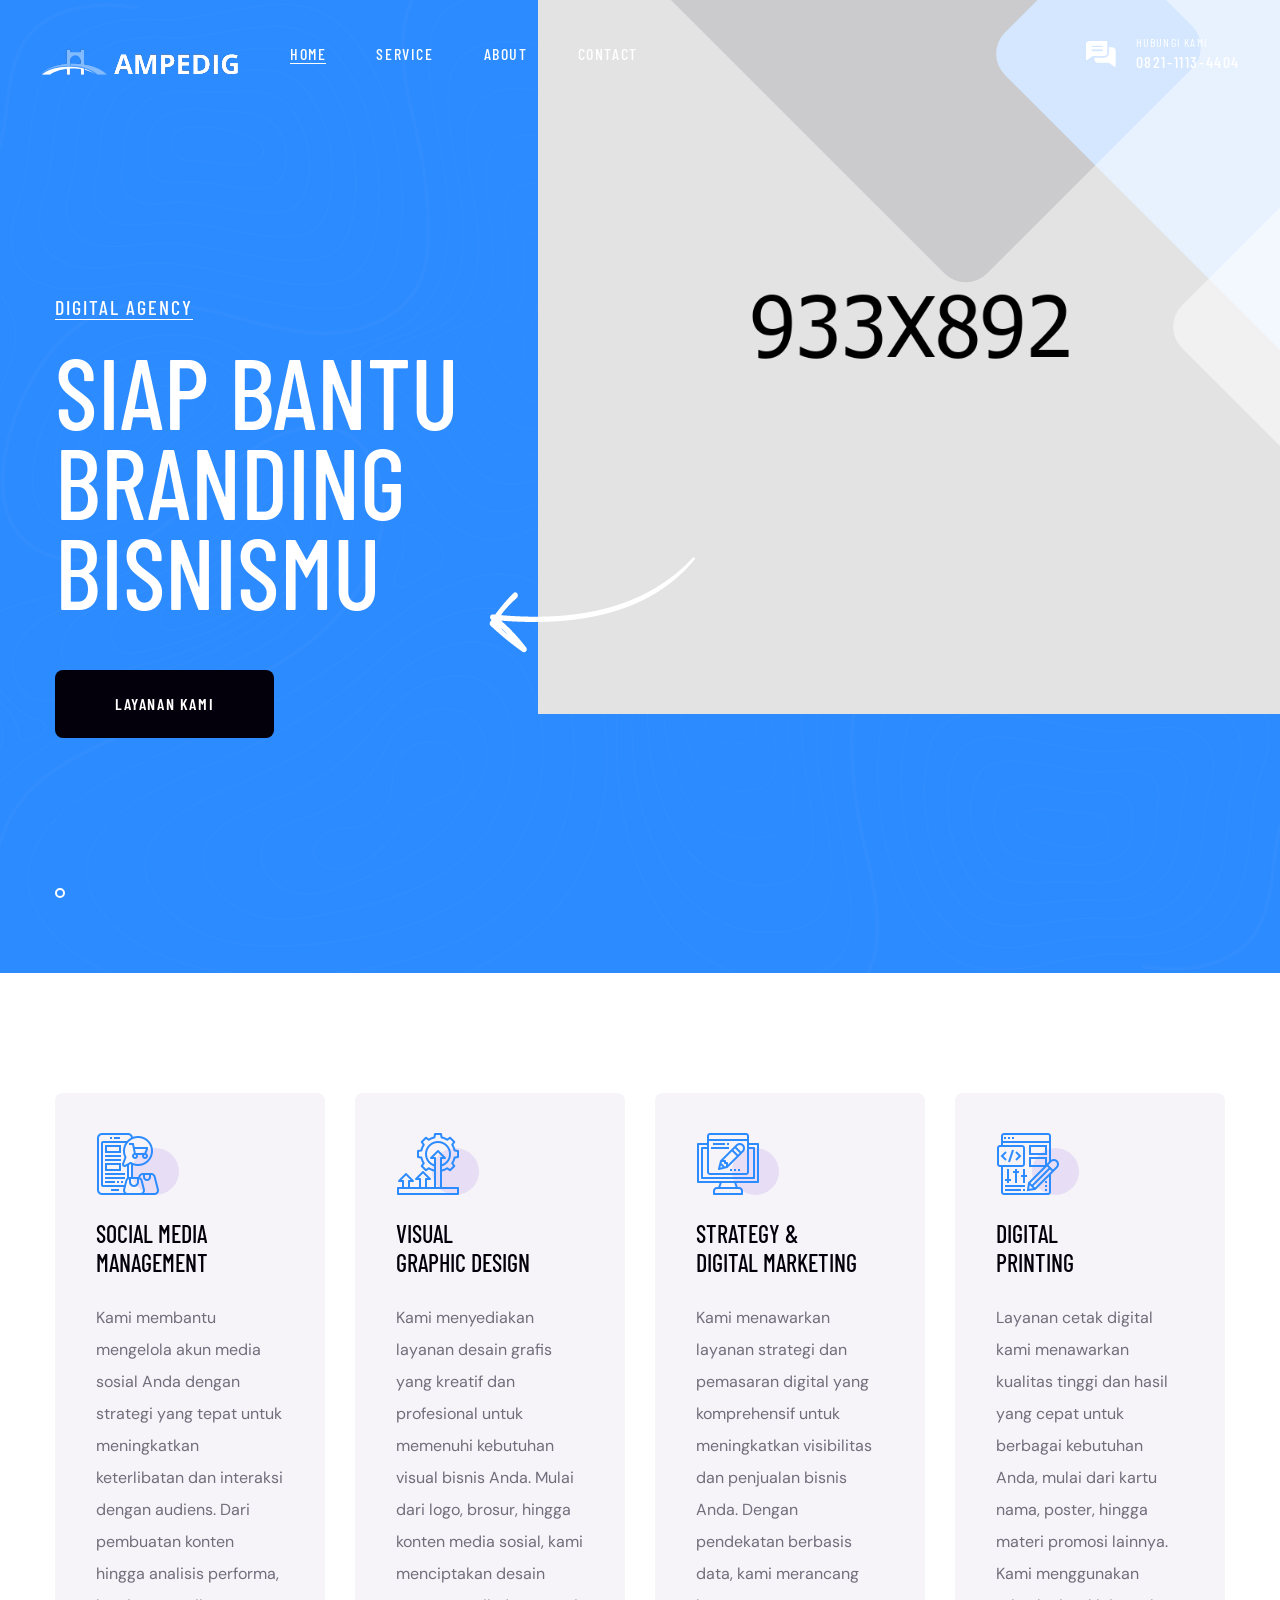
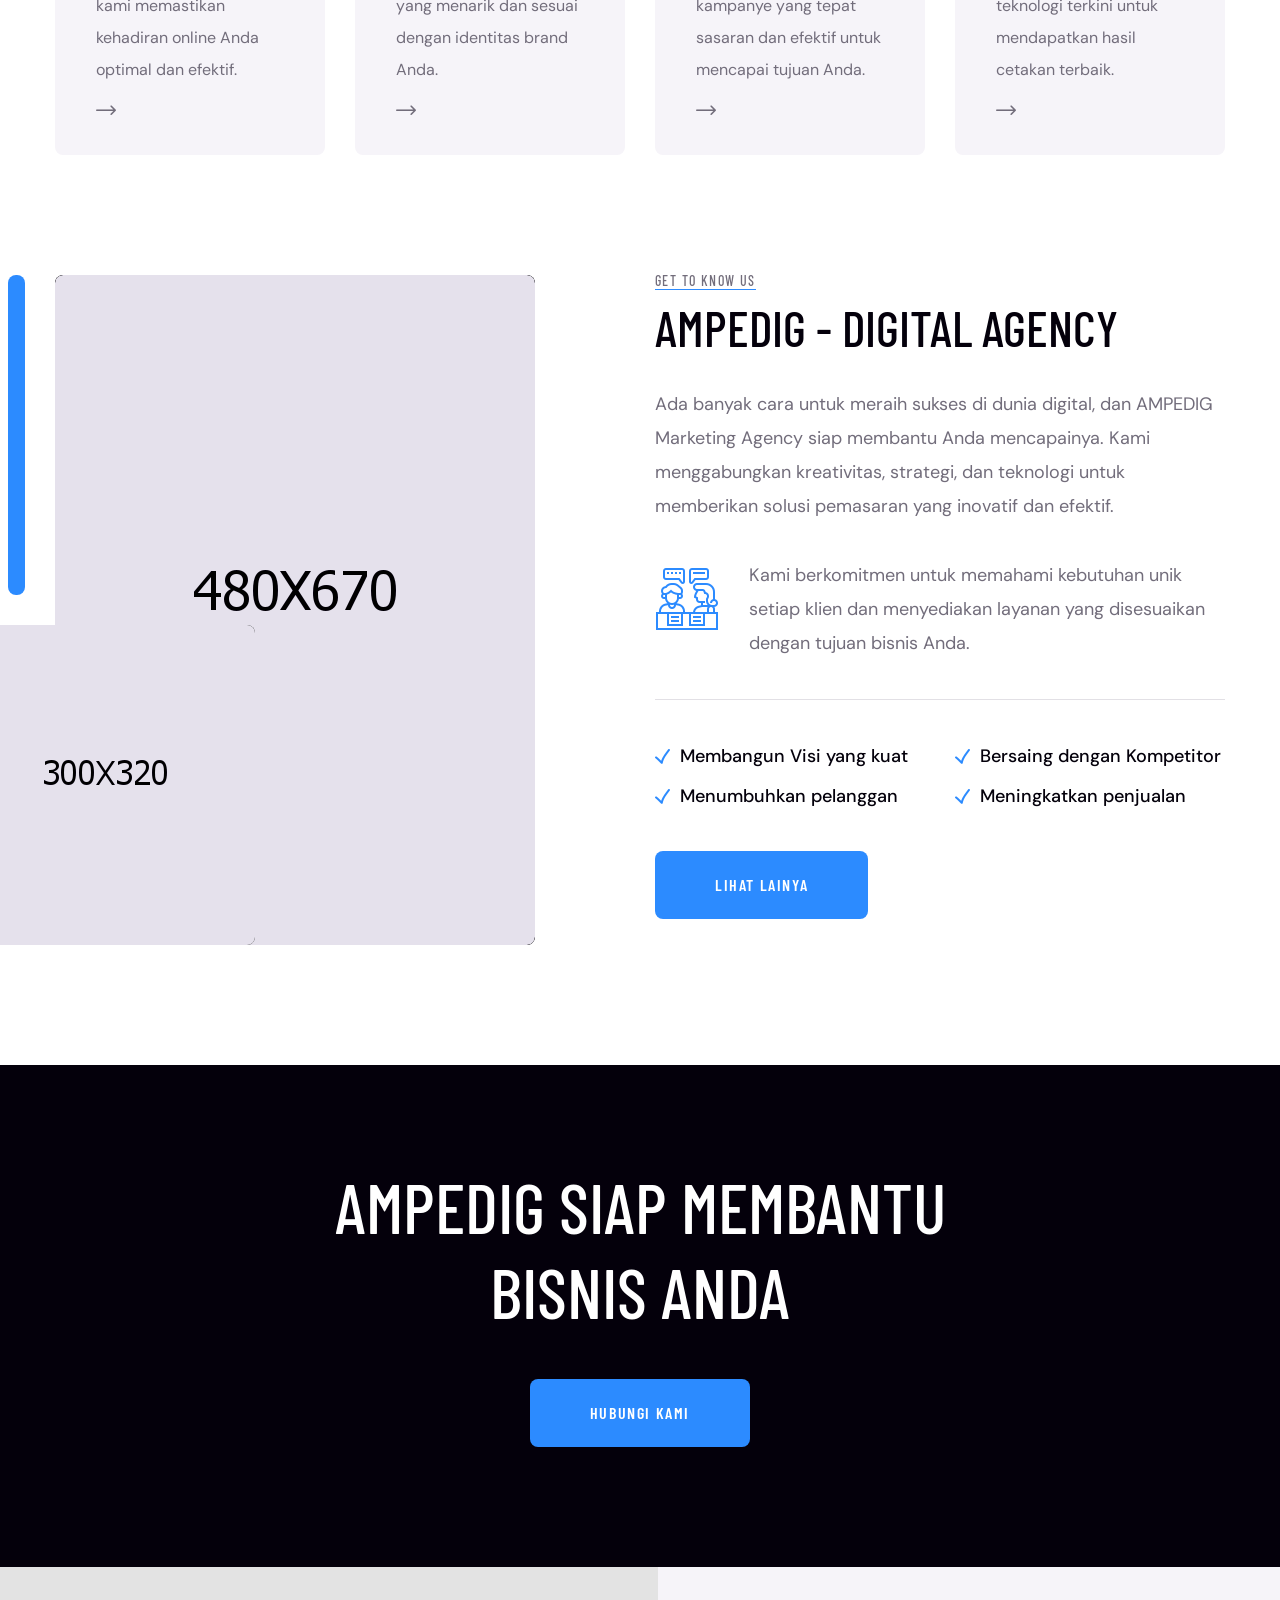
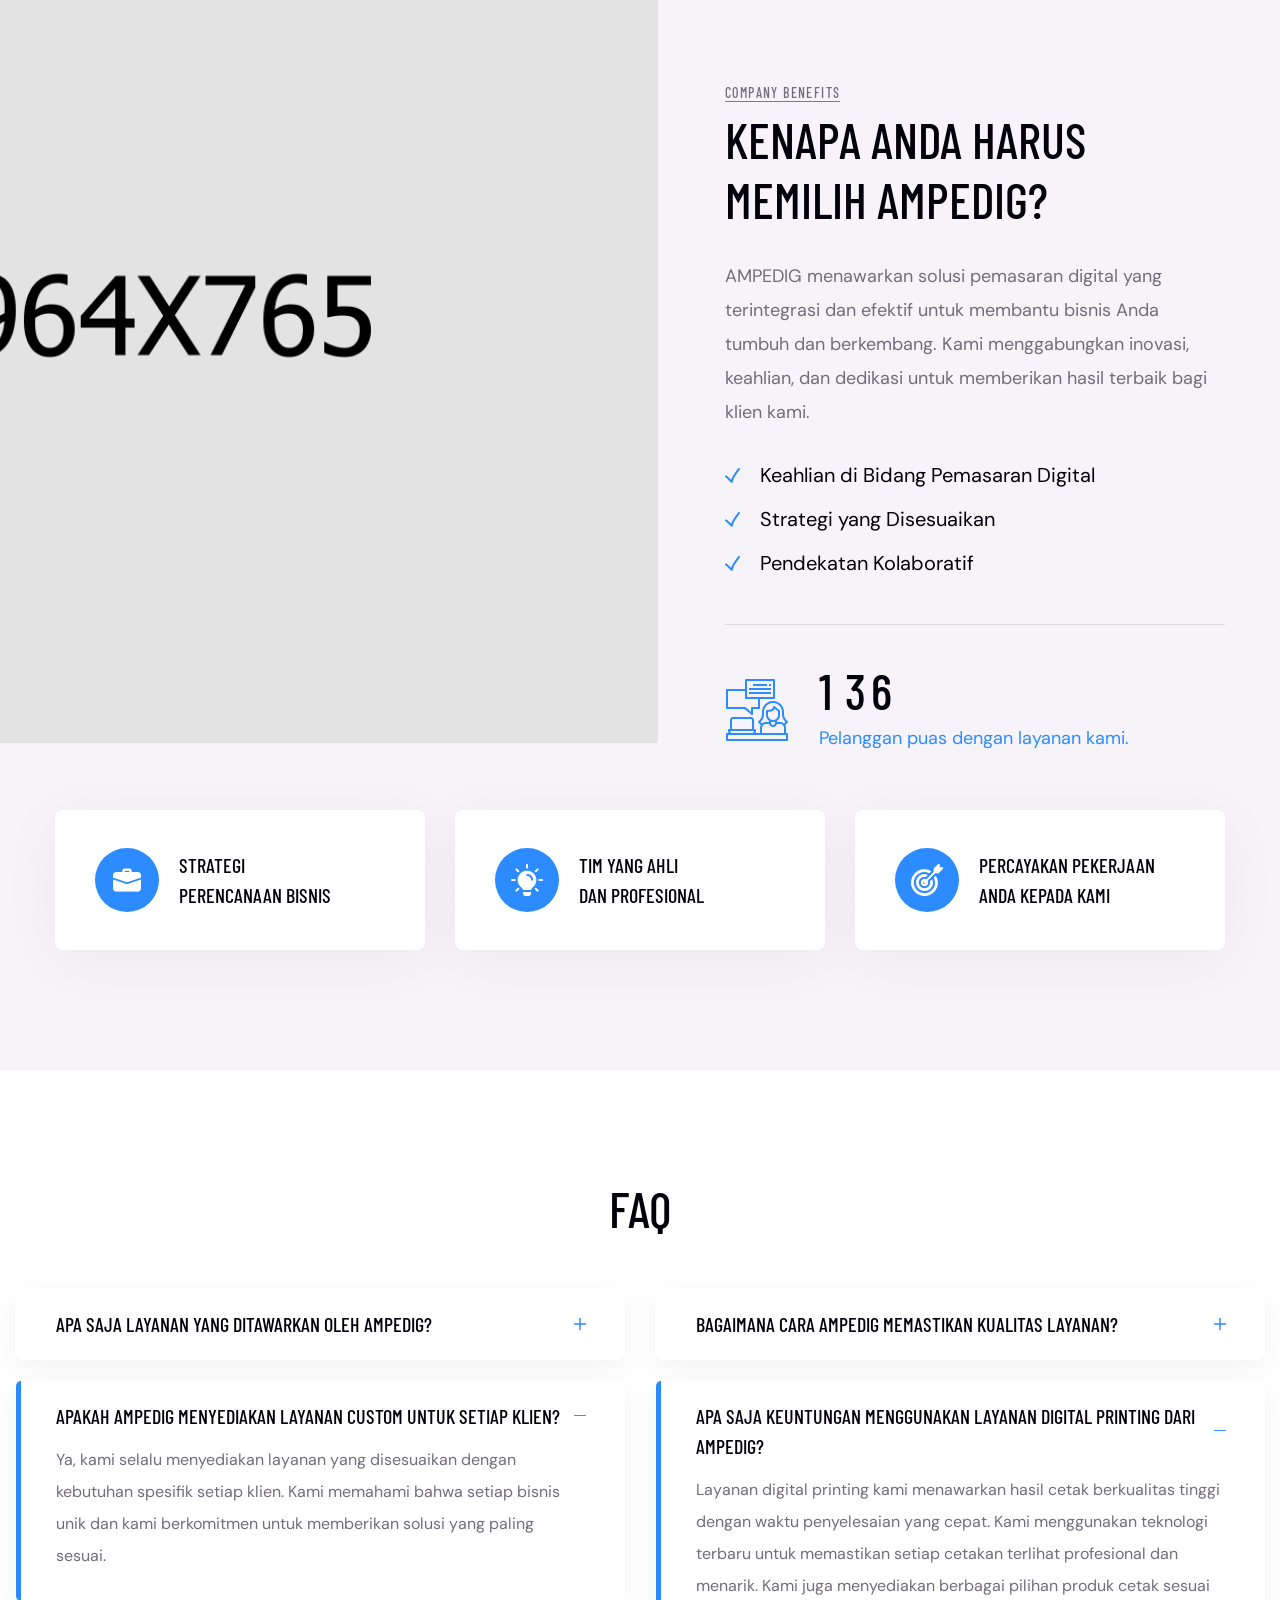
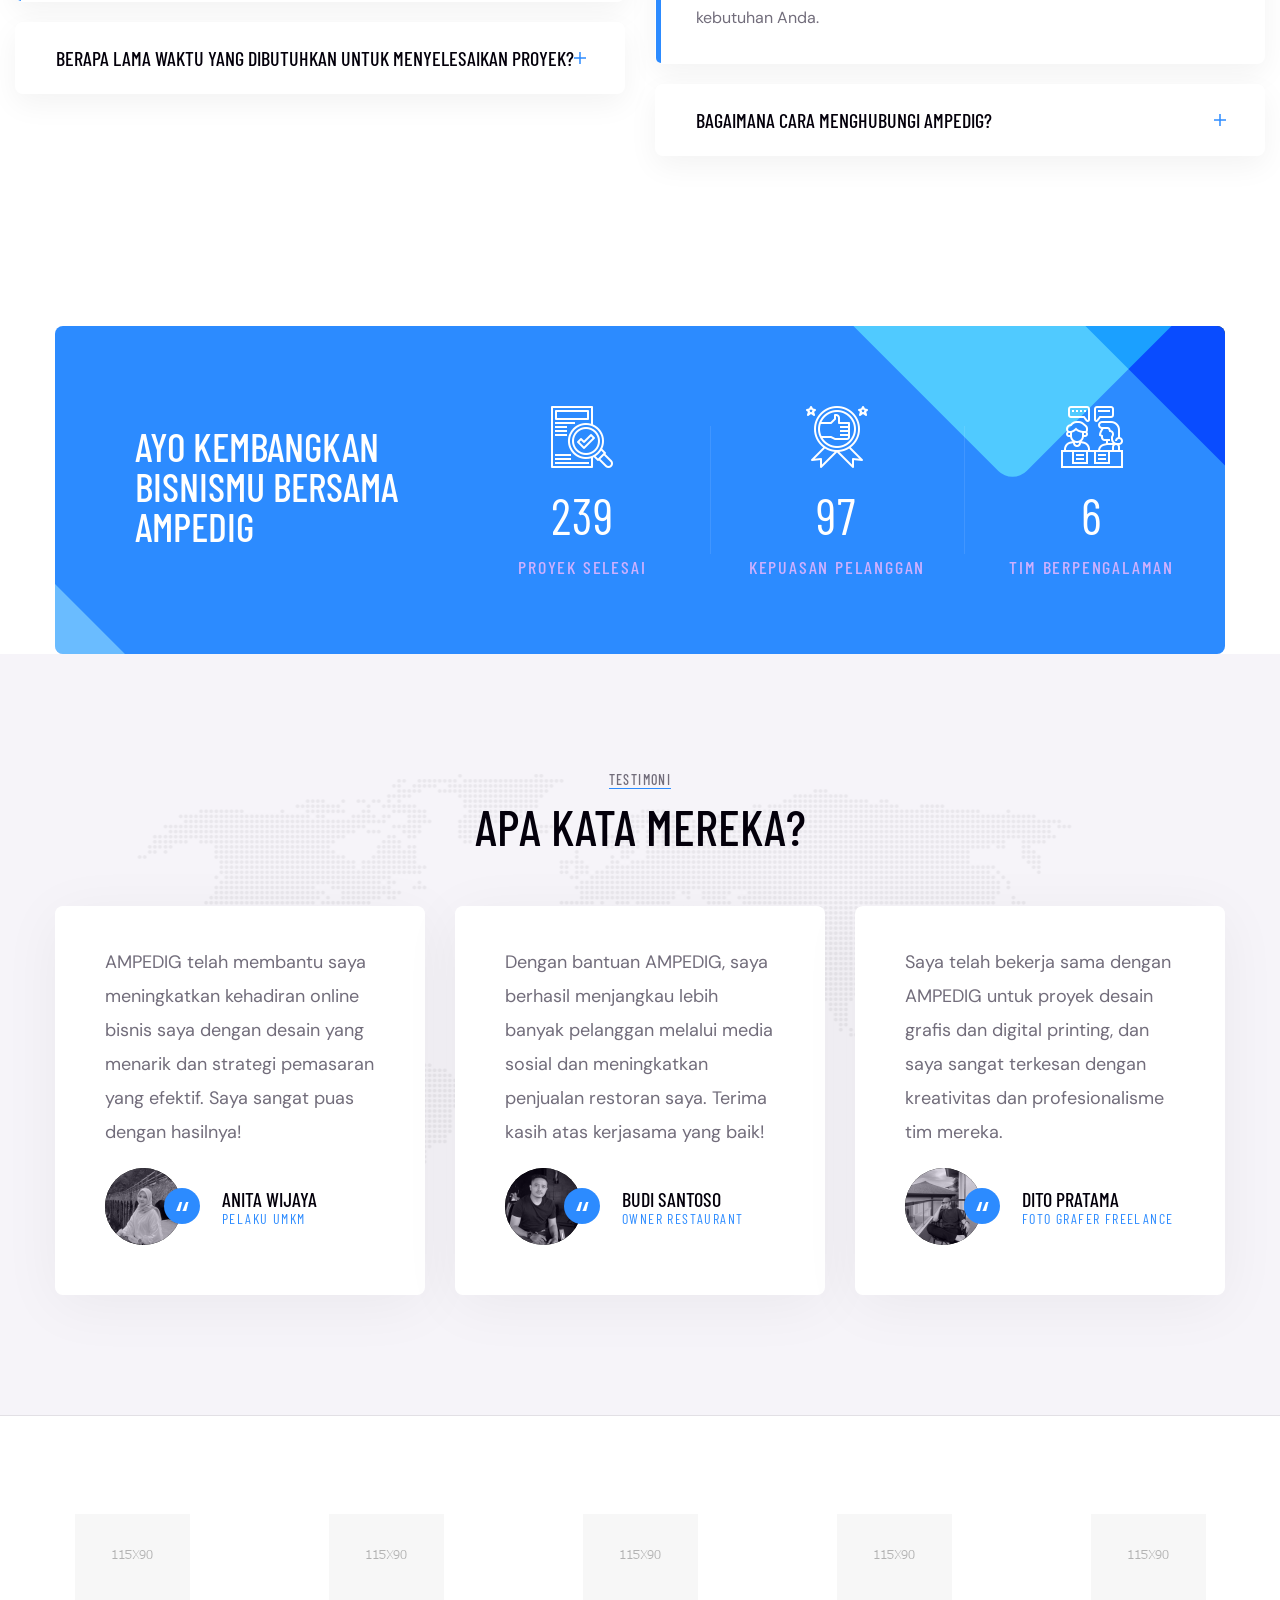
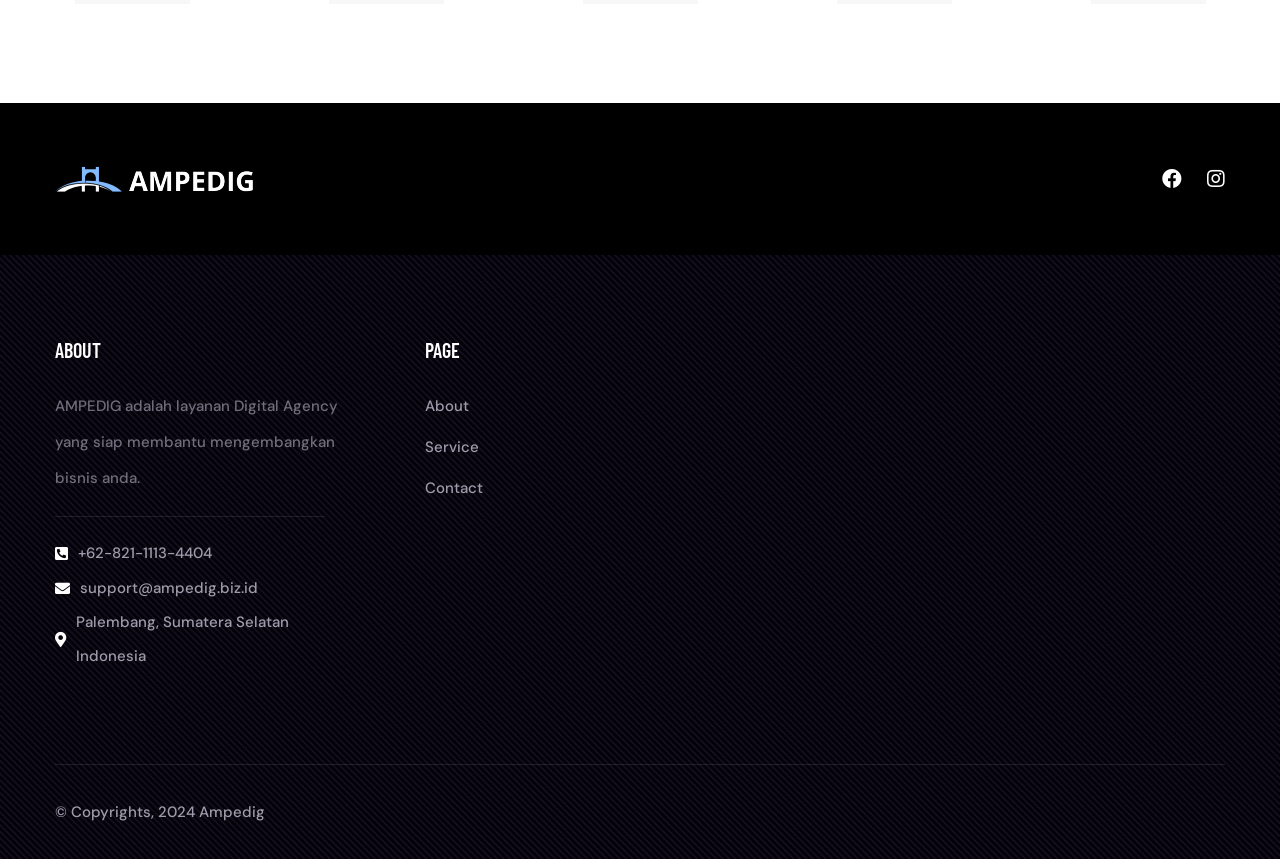
==== commit 9c063a0e: "update: page about" ====
--- a/index.html
+++ b/index.html
@@ -73,7 +73,7 @@
                                    
                                 </li>
                                 <li class="dropdown">
-                                    <a href="project.html">Projects</a>
+                                    <a href="service.html">Service</a>
                                 </li>
                                 <li class="dropdown">
                                     <a href="about.html">About</a>
@@ -760,7 +760,7 @@
                                     <h3 class="footer-widget__title">Page</h3>
                                     <ul class="footer-widget__links-list list-unstyled clearfix">
                                         <li><a href="about.html">About</a></li>
-                                        <li><a href="project.html">Projects</a></li>
+                                        <li><a href="service.html">Service</a></li>
                                         <li><a href="contact.html">Contact</a></li>
                                     </ul>
                                 </div>
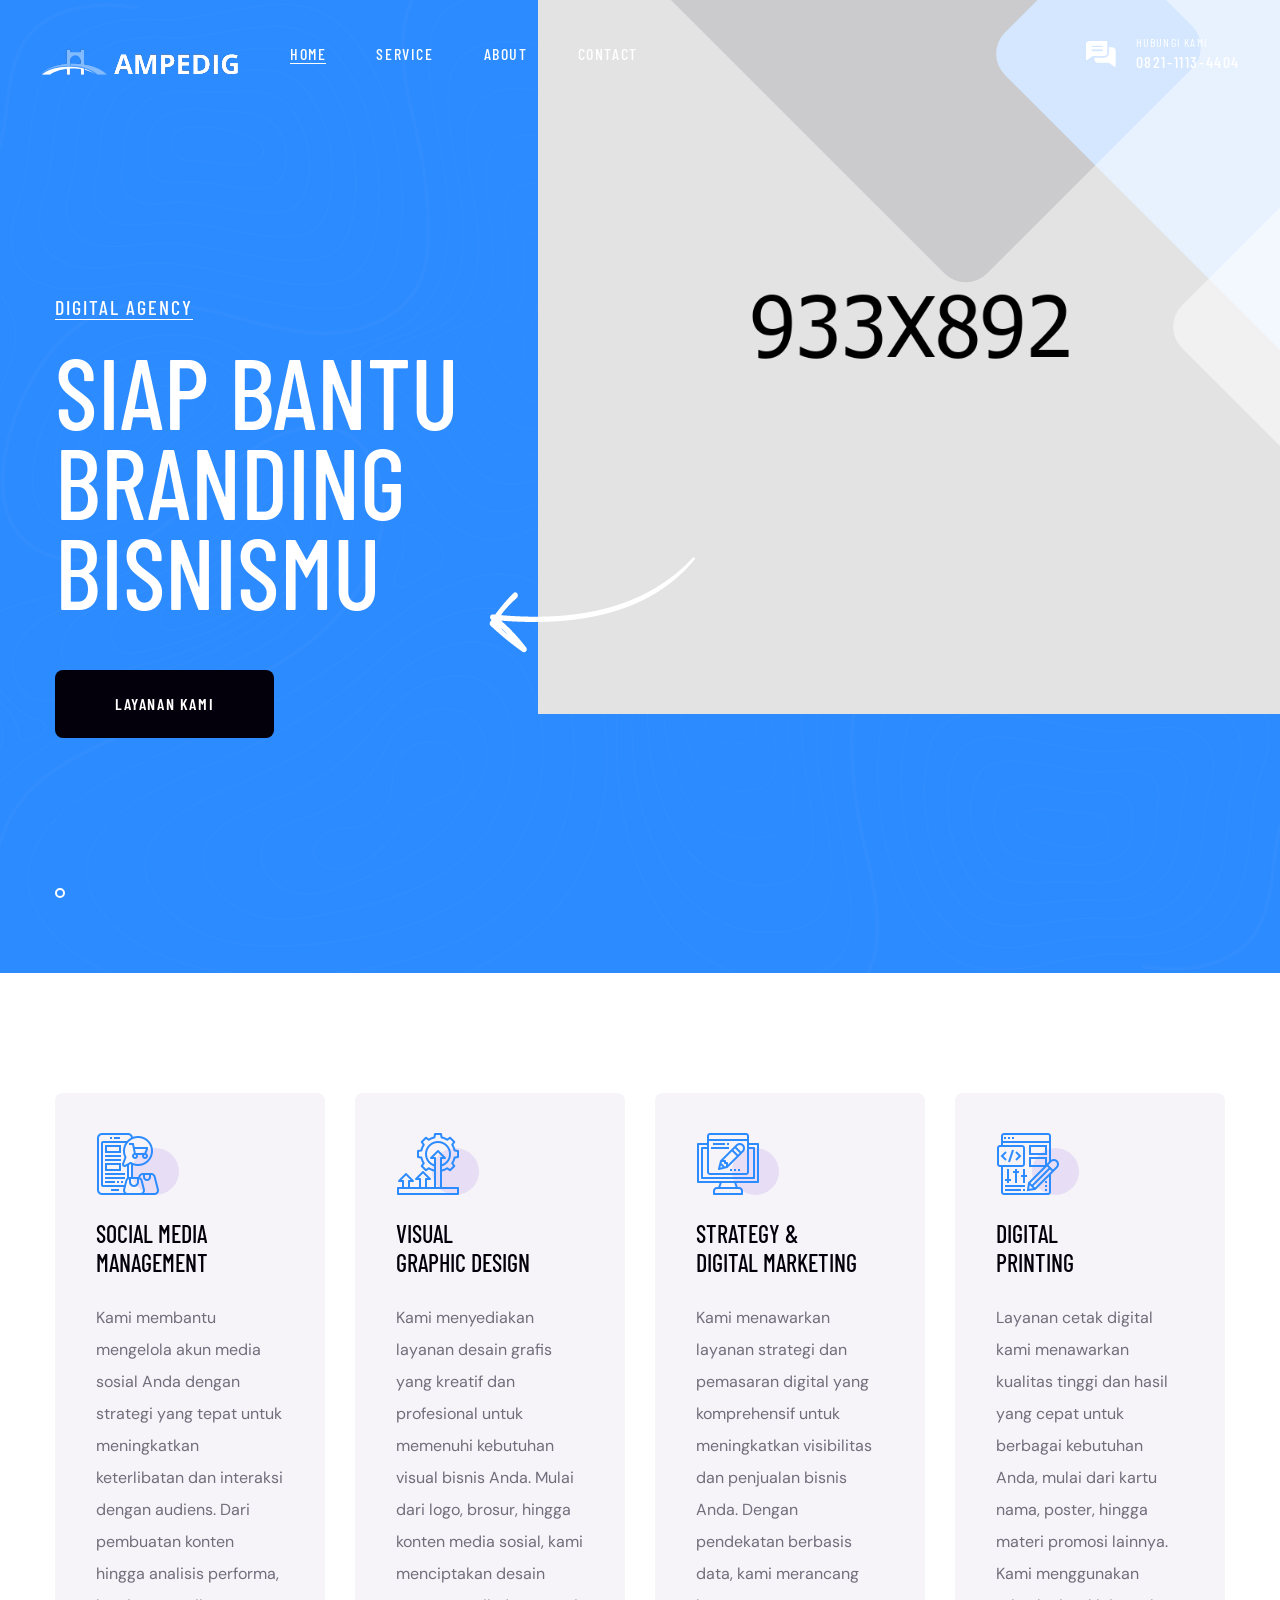
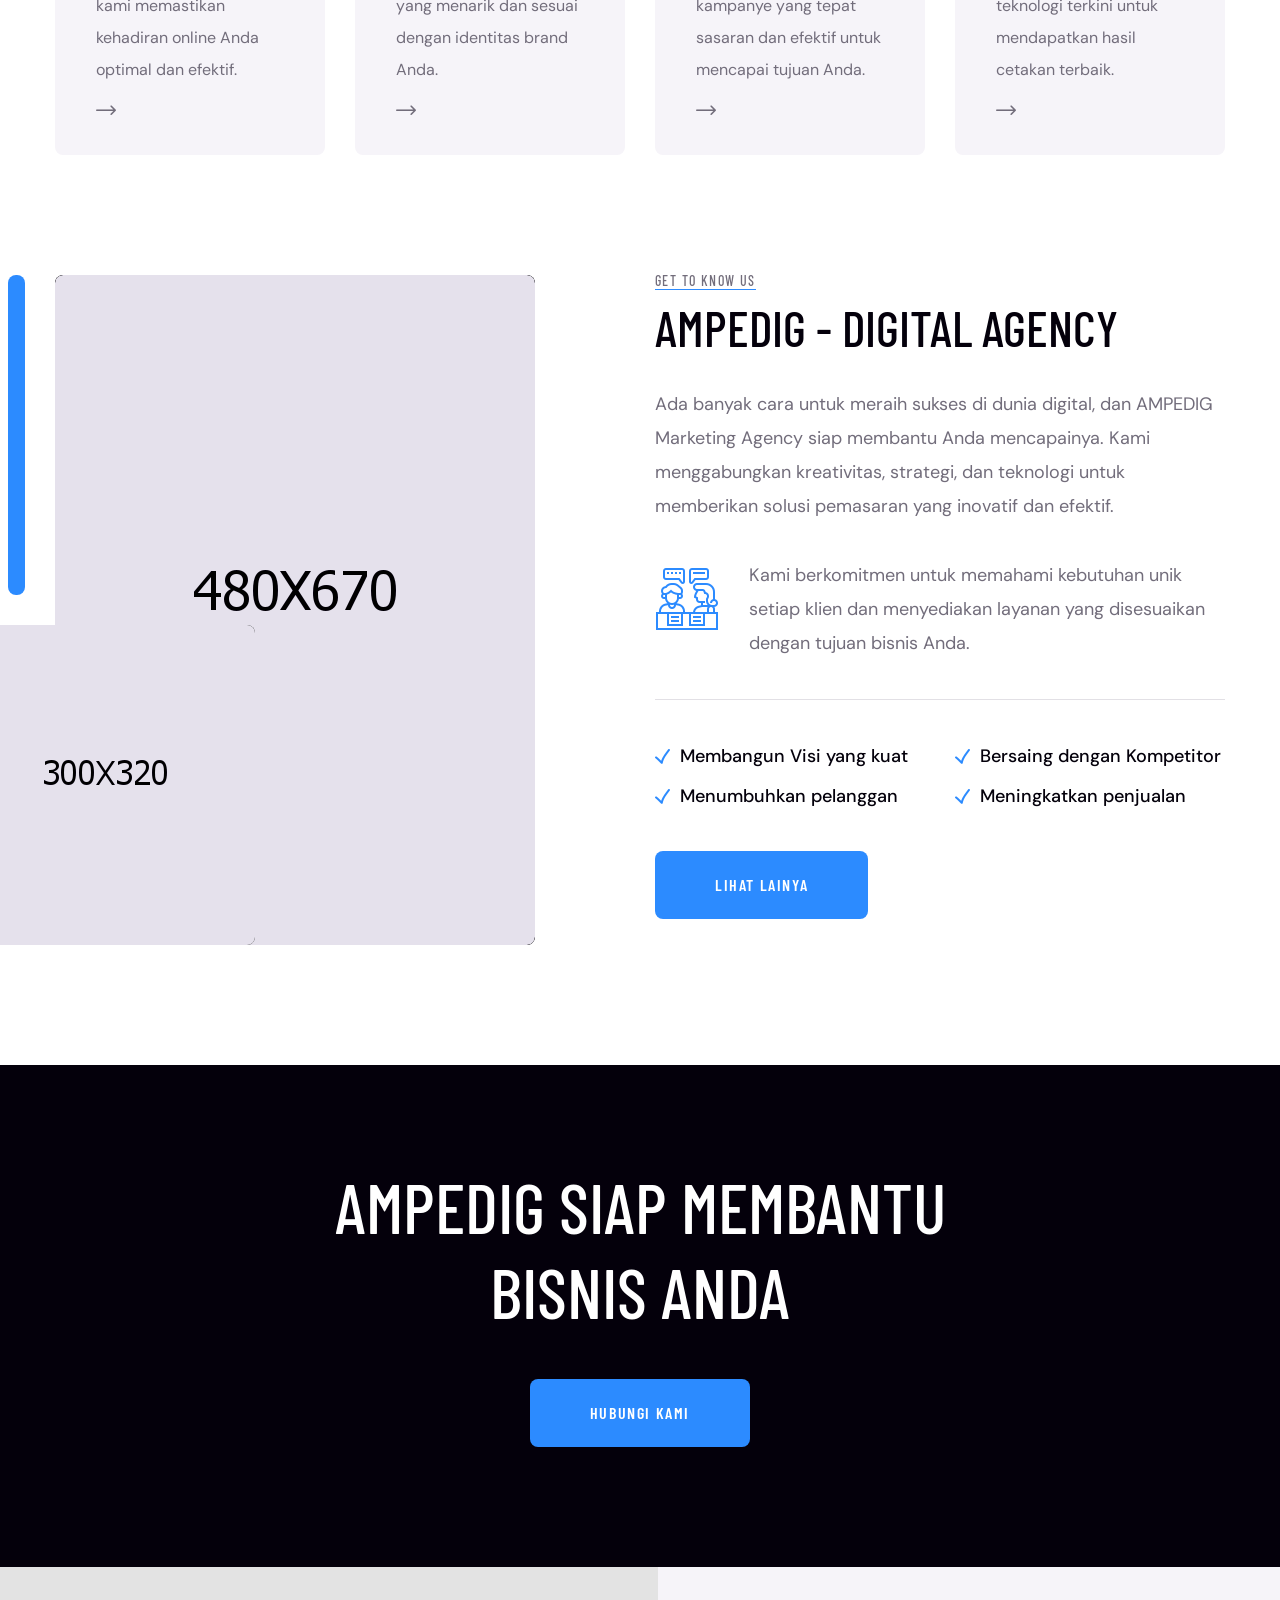
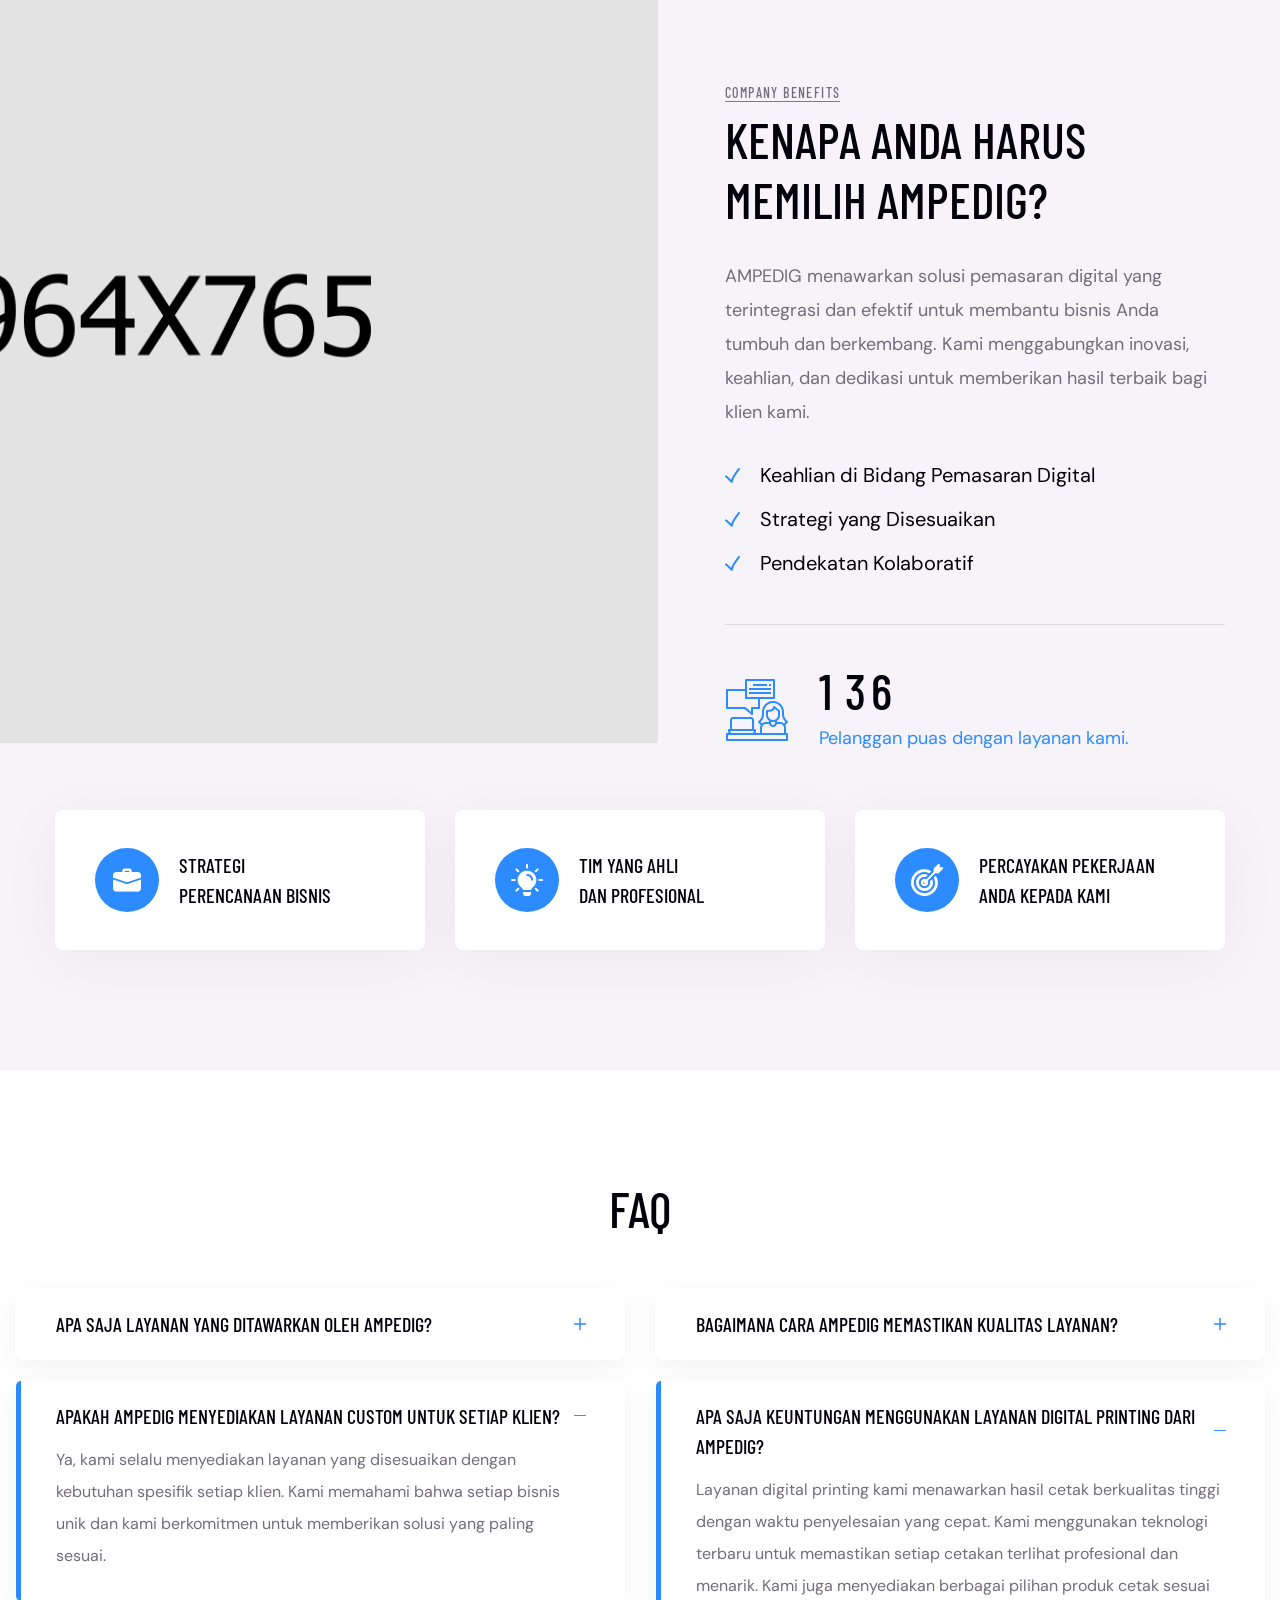
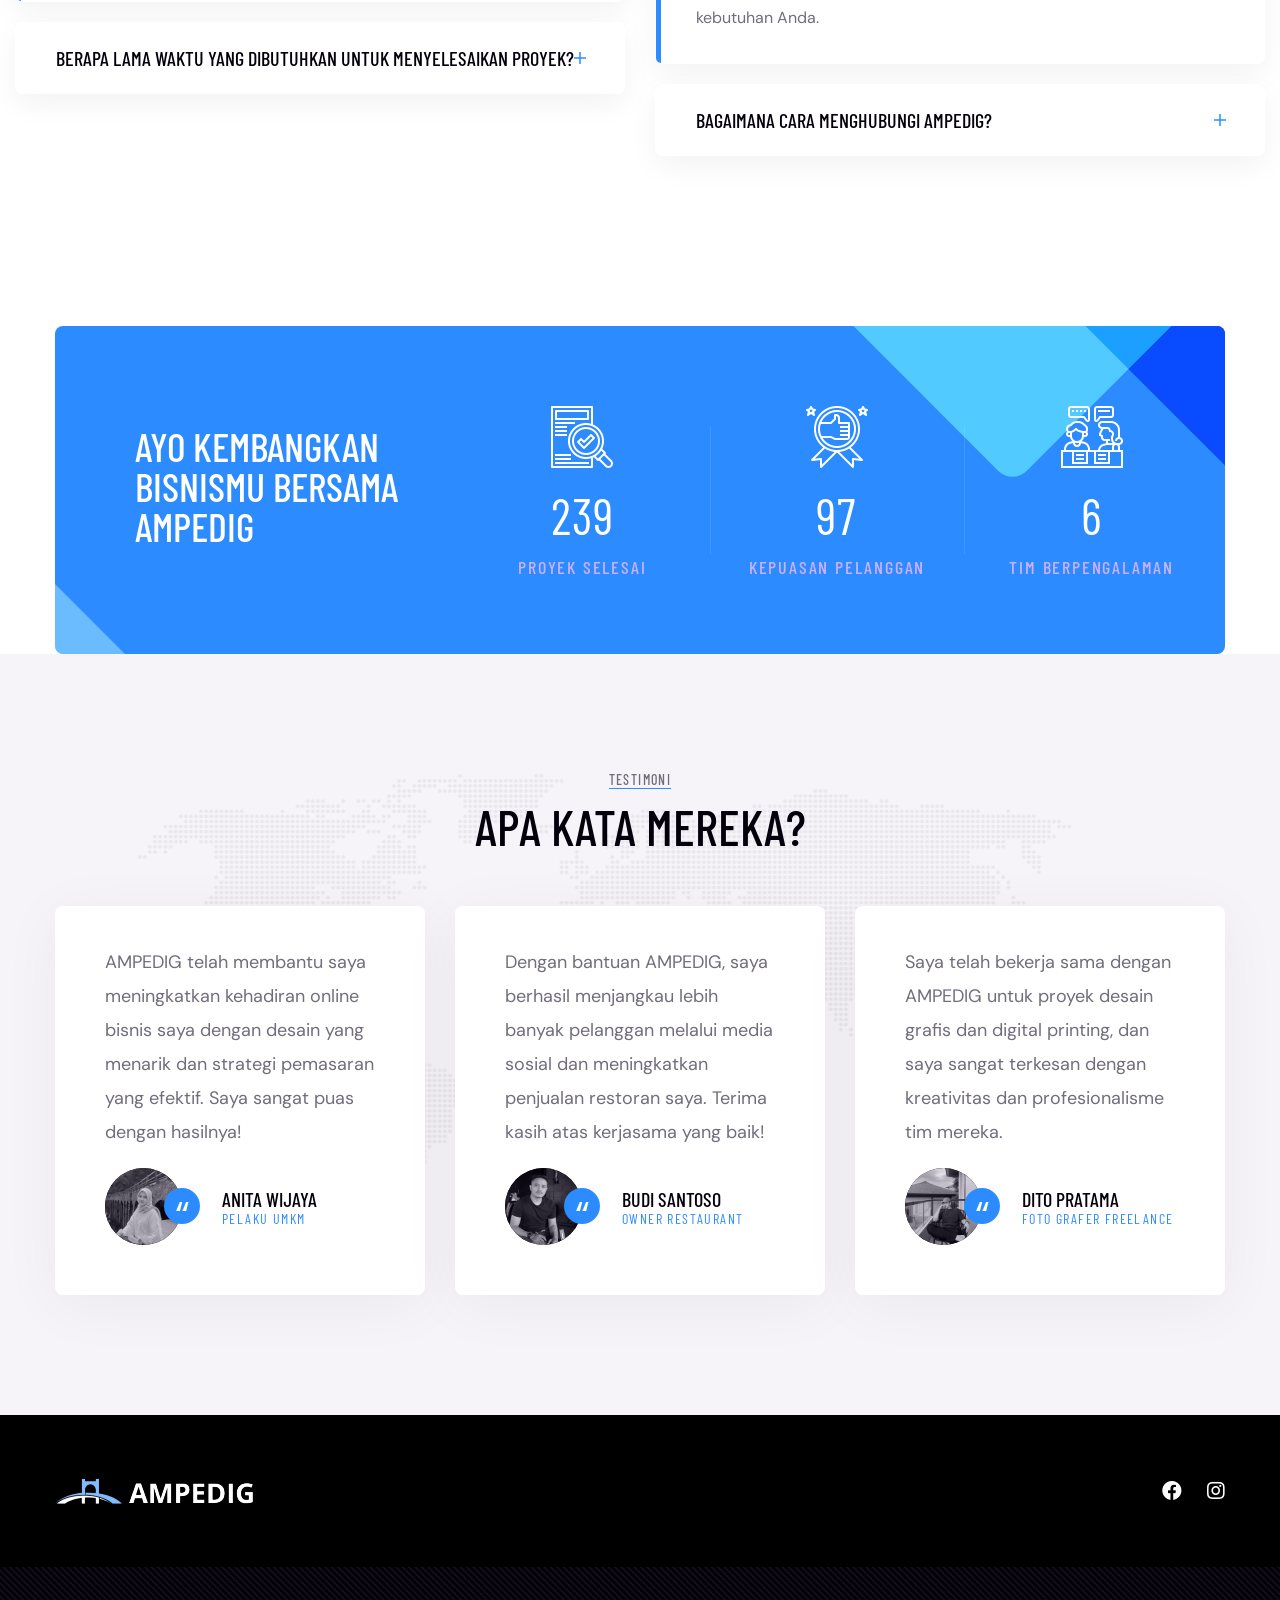
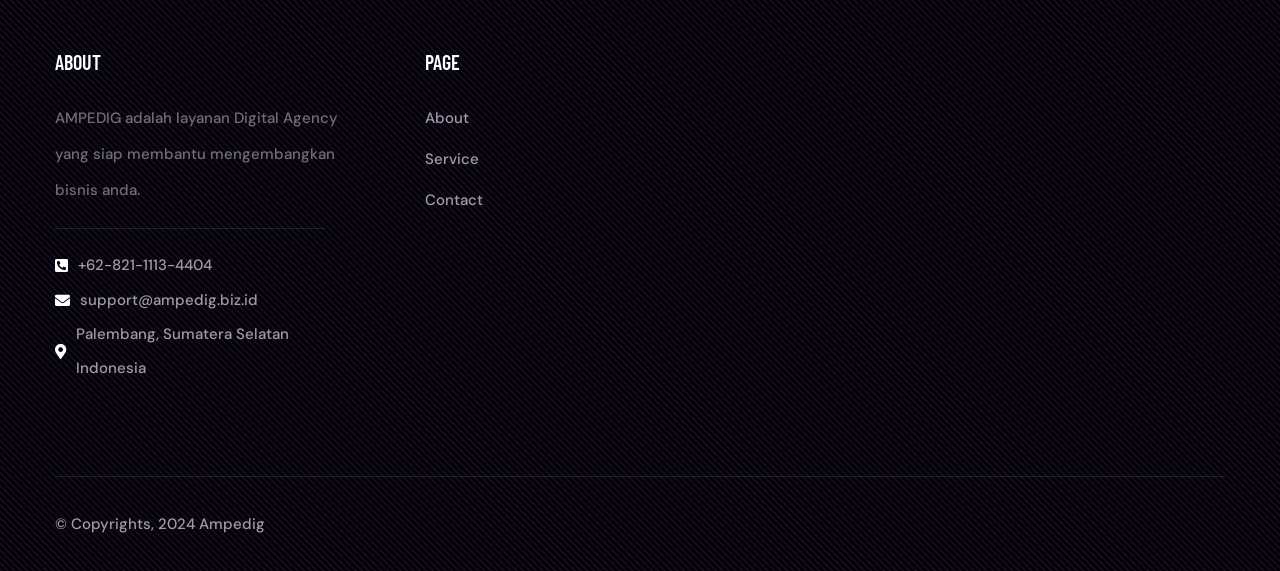
==== commit a31f5874: "update: index.html" ====
--- a/index.html
+++ b/index.html
@@ -631,69 +631,7 @@
         <!--Testimonial Two End-->
 
         <!--Brand One Start-->
-        <section class="brand-one brand-two">
-            <div class="container">
-                <div class="thm-swiper__slider swiper-container" data-swiper-options='{"spaceBetween": 100, "slidesPerView": 5, "autoplay": { "delay": 5000 }, "breakpoints": {
-                    "0": {
-                        "spaceBetween": 30,
-                        "slidesPerView": 2
-                    },
-                    "375": {
-                        "spaceBetween": 30,
-                        "slidesPerView": 2
-                    },
-                    "575": {
-                        "spaceBetween": 30,
-                        "slidesPerView": 3
-                    },
-                    "767": {
-                        "spaceBetween": 50,
-                        "slidesPerView": 4
-                    },
-                    "991": {
-                        "spaceBetween": 50,
-                        "slidesPerView": 5
-                    },
-                    "1199": {
-                        "spaceBetween": 100,
-                        "slidesPerView": 5
-                    }
-                }}'>
-                    <div class="swiper-wrapper">
-                        <div class="swiper-slide">
-                            <img src="assets/images/brand/brand-1-1.png" alt="">
-                        </div><!-- /.swiper-slide -->
-                        <div class="swiper-slide">
-                            <img src="assets/images/brand/brand-1-2.png" alt="">
-                        </div><!-- /.swiper-slide -->
-                        <div class="swiper-slide">
-                            <img src="assets/images/brand/brand-1-3.png" alt="">
-                        </div><!-- /.swiper-slide -->
-                        <div class="swiper-slide">
-                            <img src="assets/images/brand/brand-1-4.png" alt="">
-                        </div><!-- /.swiper-slide -->
-                        <div class="swiper-slide">
-                            <img src="assets/images/brand/brand-1-5.png" alt="">
-                        </div><!-- /.swiper-slide -->
-                        <div class="swiper-slide">
-                            <img src="assets/images/brand/brand-1-1.png" alt="">
-                        </div><!-- /.swiper-slide -->
-                        <div class="swiper-slide">
-                            <img src="assets/images/brand/brand-1-2.png" alt="">
-                        </div><!-- /.swiper-slide -->
-                        <div class="swiper-slide">
-                            <img src="assets/images/brand/brand-1-3.png" alt="">
-                        </div><!-- /.swiper-slide -->
-                        <div class="swiper-slide">
-                            <img src="assets/images/brand/brand-1-4.png" alt="">
-                        </div><!-- /.swiper-slide -->
-                        <div class="swiper-slide">
-                            <img src="assets/images/brand/brand-1-5.png" alt="">
-                        </div><!-- /.swiper-slide -->
-                    </div>
-                </div>
-            </div>
-        </section>
+    
         <!--Brand One End-->
 
         <!--Site Footer Start-->
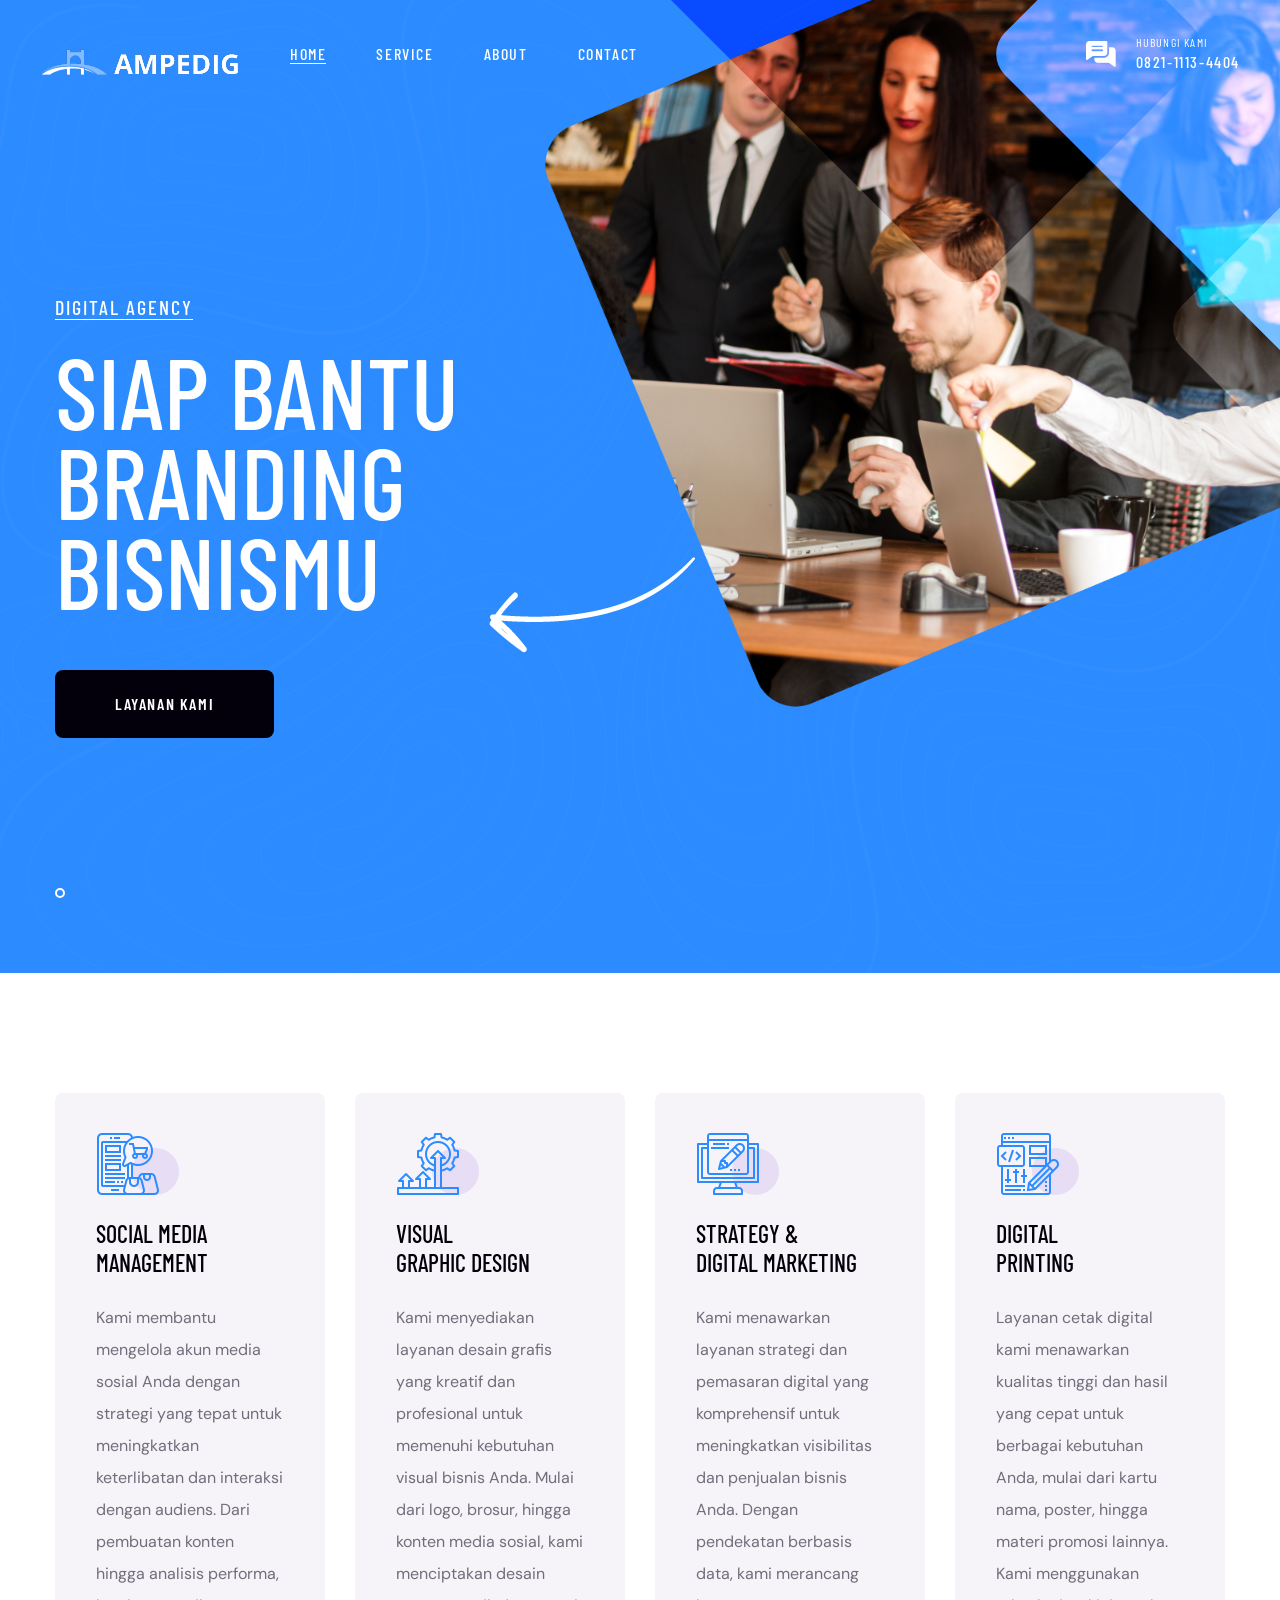
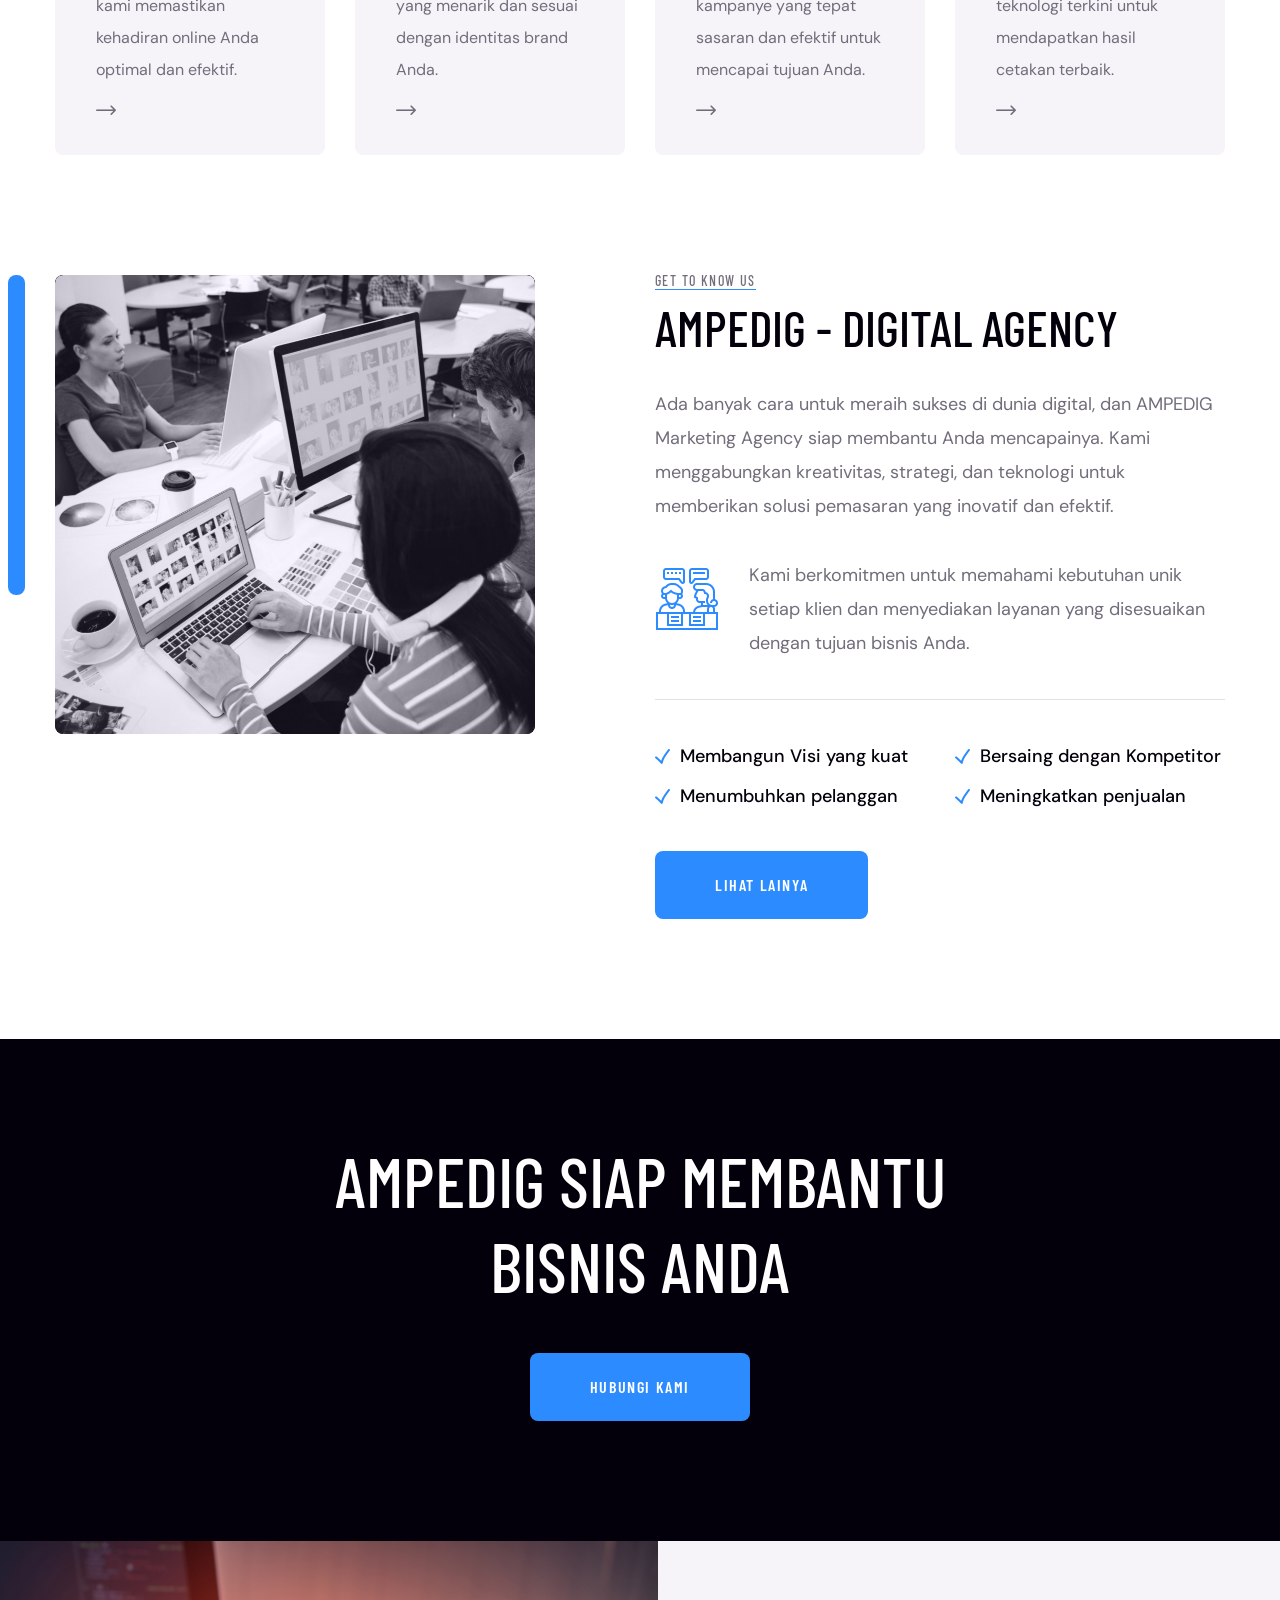
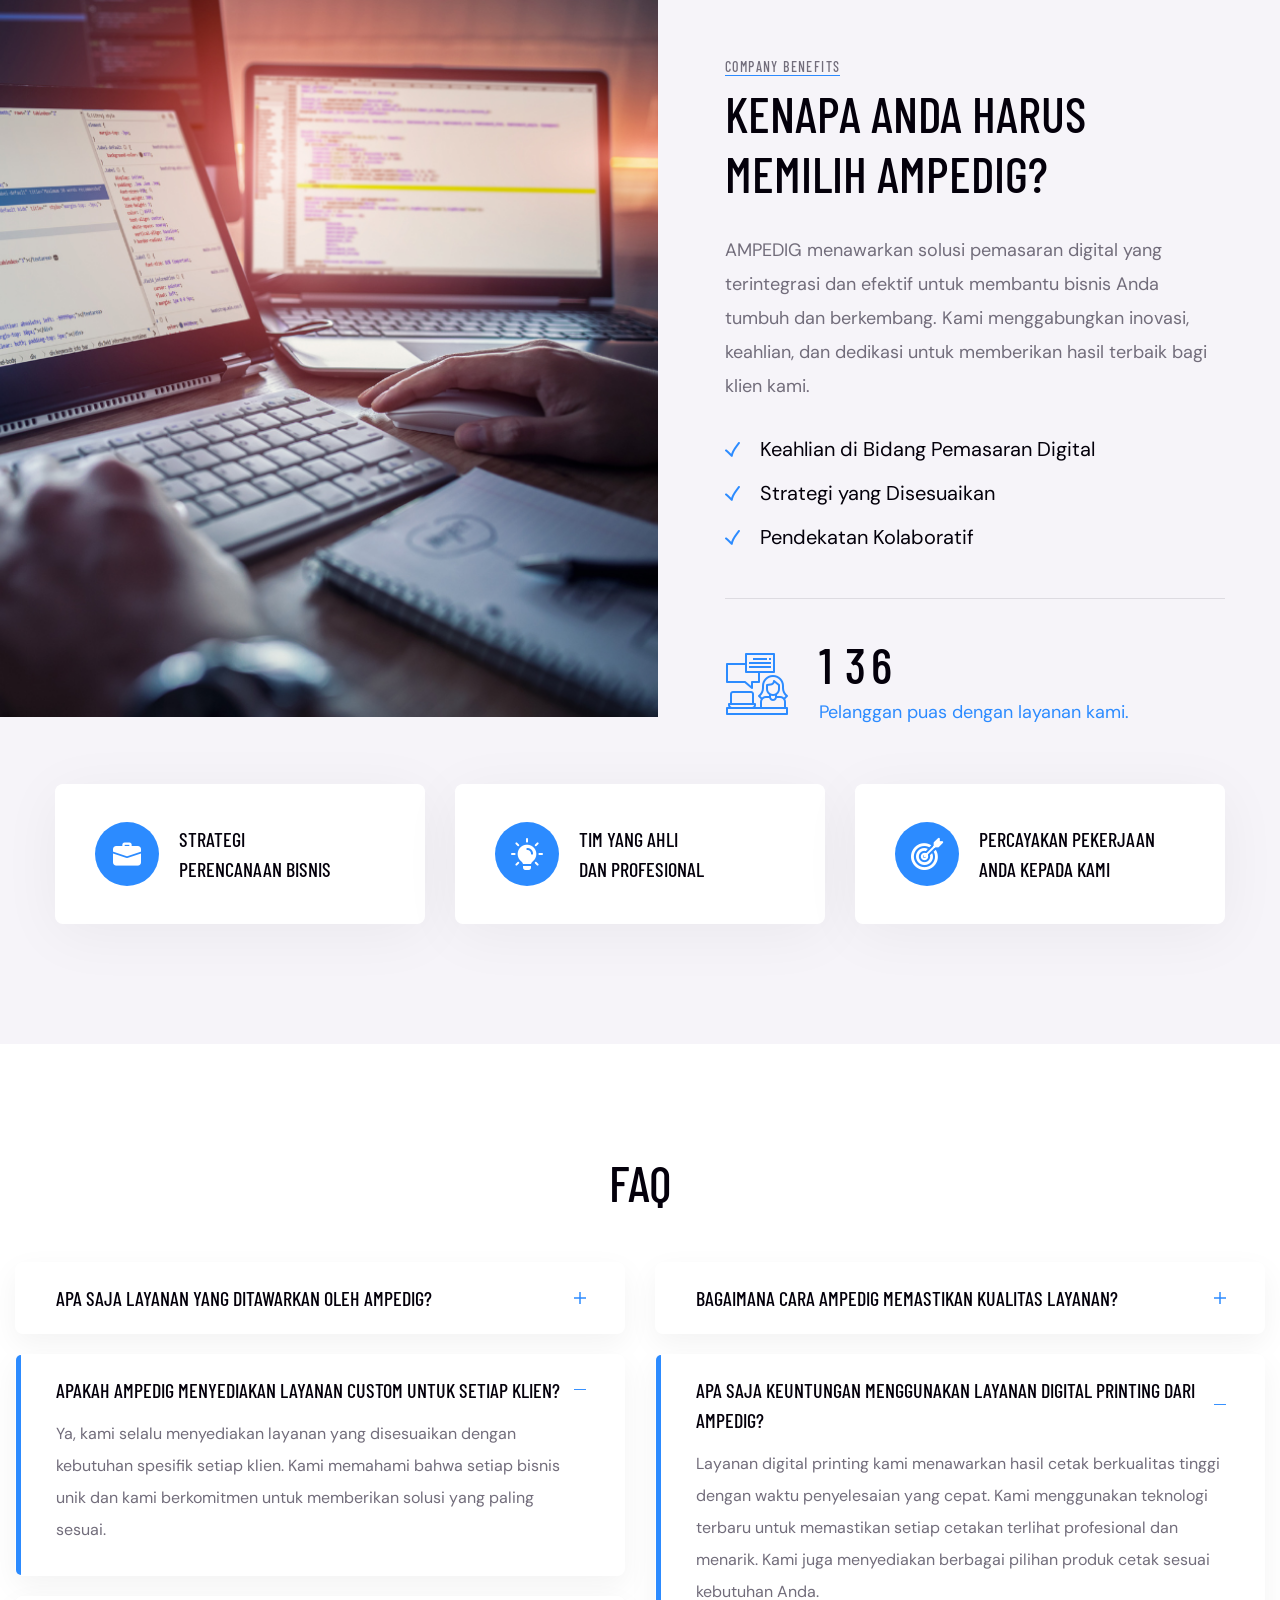
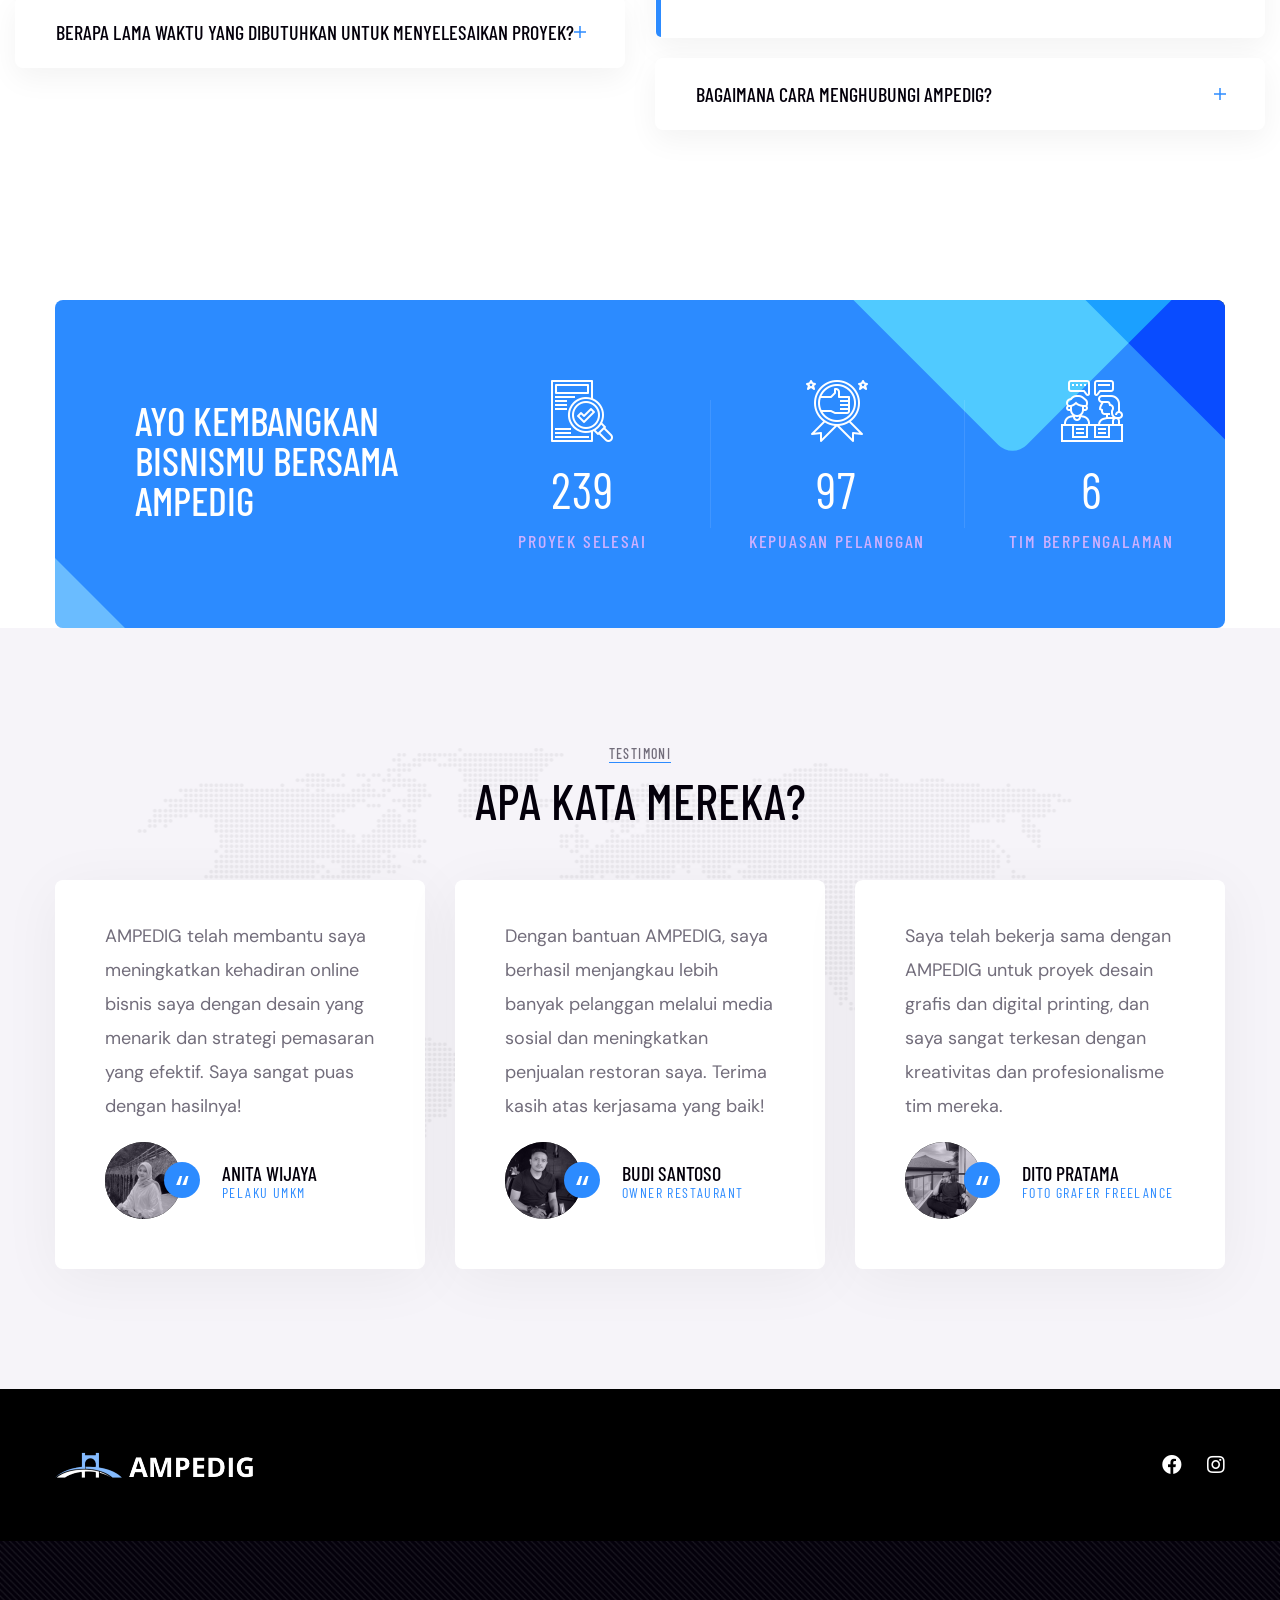
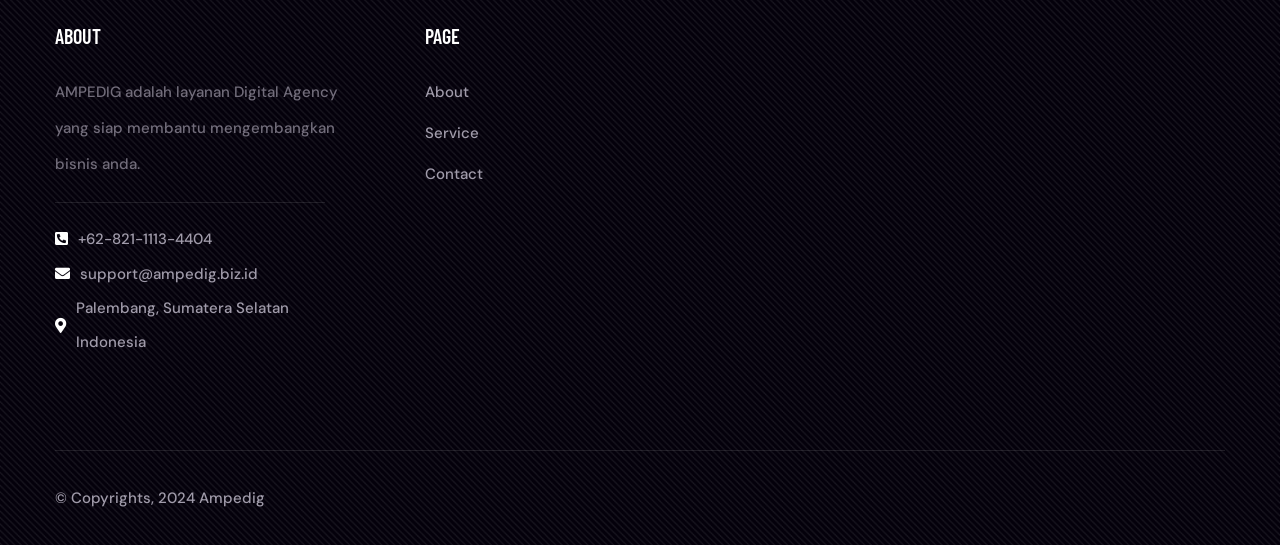
==== commit 86ea502d: "update: image" ====
--- a/index.html
+++ b/index.html
@@ -123,7 +123,7 @@
                             style="background-image: url(assets/images/backgrounds/main-slider-two-bg.png);">
                         </div>
                         <!-- /.image-layer -->
-                        <div class="main-slider-two-img-1"><img src="assets/images/resources/main-slider-two-img-1.png"
+                        <div class="main-slider-two-img-1"><img src="assets/images/resources/header.png"
                                 alt=""></div>
                         <div class="main-slider-two-shape-1"></div>
                         <div class="main-slider-two-shape-2"></div>
@@ -219,10 +219,10 @@
                             data-wow-duration="2500ms">
                             <div class="get-to-know-two__img-box">
                                 <div class="get-to-know-two__img">
-                                    <img src="assets/images/resources/get-to-know-two-img.jpg" alt="">
+                                    <img src="assets/images/resources/ojsdo.jpg" alt="">
                                 </div>
                                 <div class="get-to-know-two__small-img">
-                                    <img src="assets/images/resources/get-to-know-two-small-img.jpg" alt="">
+                                    <!-- <img src="assets/images/resources/" alt=""> -->
                                 </div>
                             </div>
                         </div>
@@ -292,7 +292,7 @@
         <section class="qutiiz-ready-two">
             <div class="qutiiz-ready-two-bg-box">
                 <div class="qutiiz-ready-two-bg jarallax" data-jarallax data-speed="0.2" data-imgPosition="50% 0%"
-                    style="background-image: url(assets/images/backgrounds/qutiiz-ready-two-bg.jpg)"></div>
+                    style="background-image: url(assets/images/backgrounds/qutiiz-ready-two-bg.png)"></div>
             </div>
             <div class="container">
                 <div class="row">
@@ -315,7 +315,7 @@
                         <div class="col-xl-6">
                             <div class="why-choose-two__top-left">
                                 <div class="why-choose-two__top-img">
-                                    <img src="assets/images/resources/why-choose-two-bg.png" alt="">
+                                    <img src="assets/images/resources/why-choose-two-bg-a.png" alt="">
                                 </div>
                             </div>
                         </div>
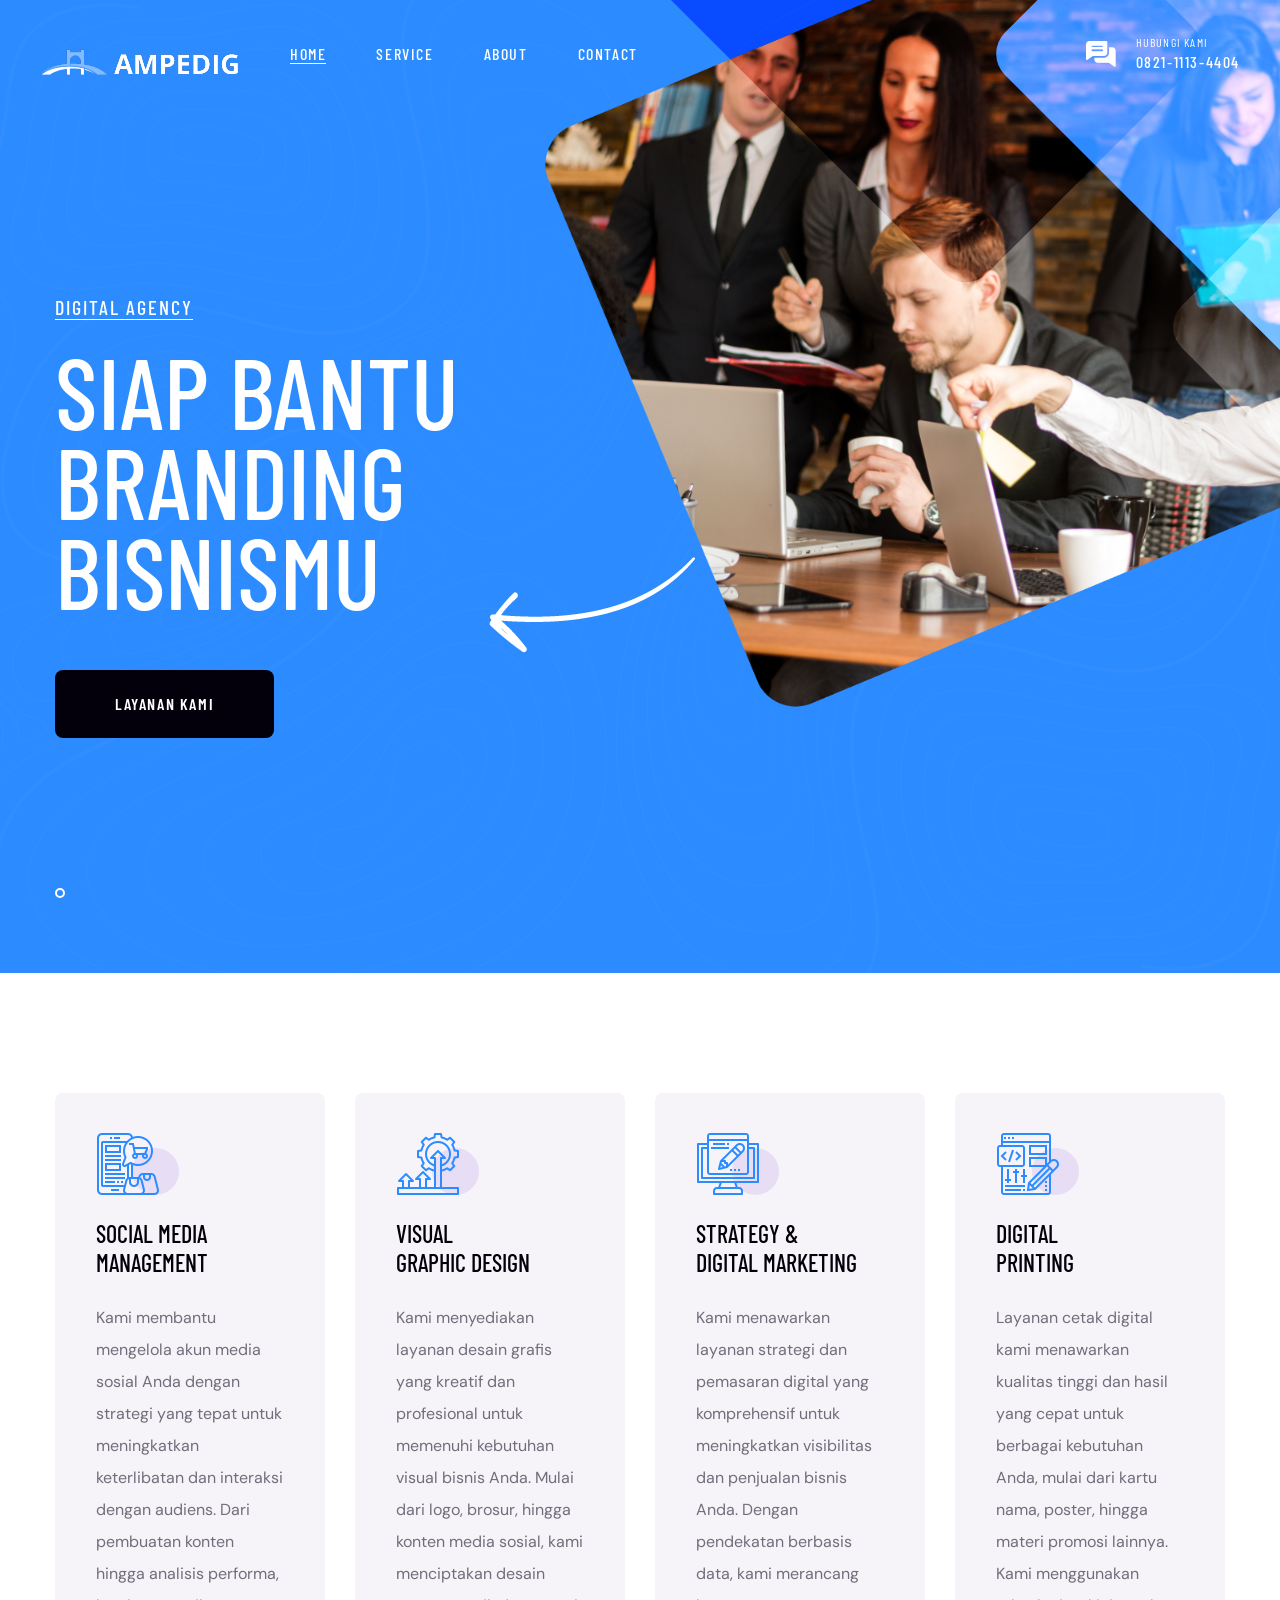
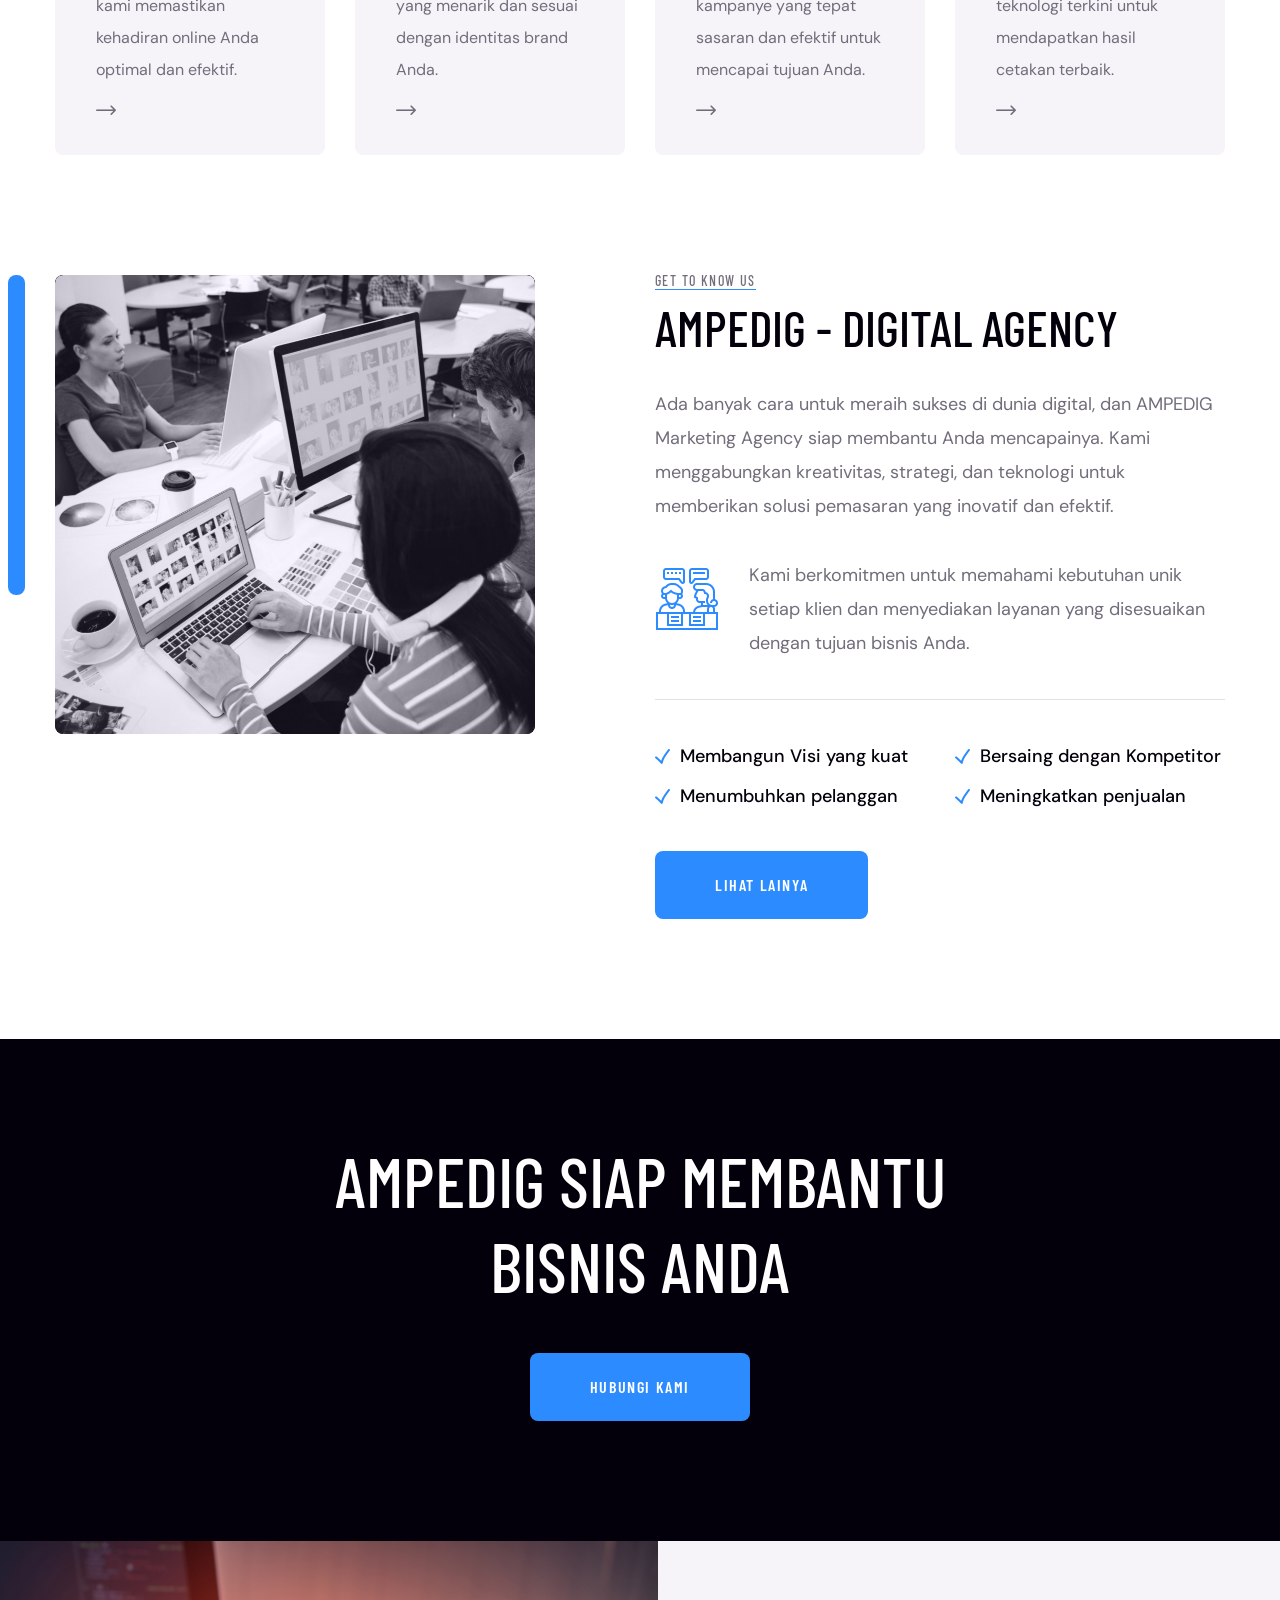
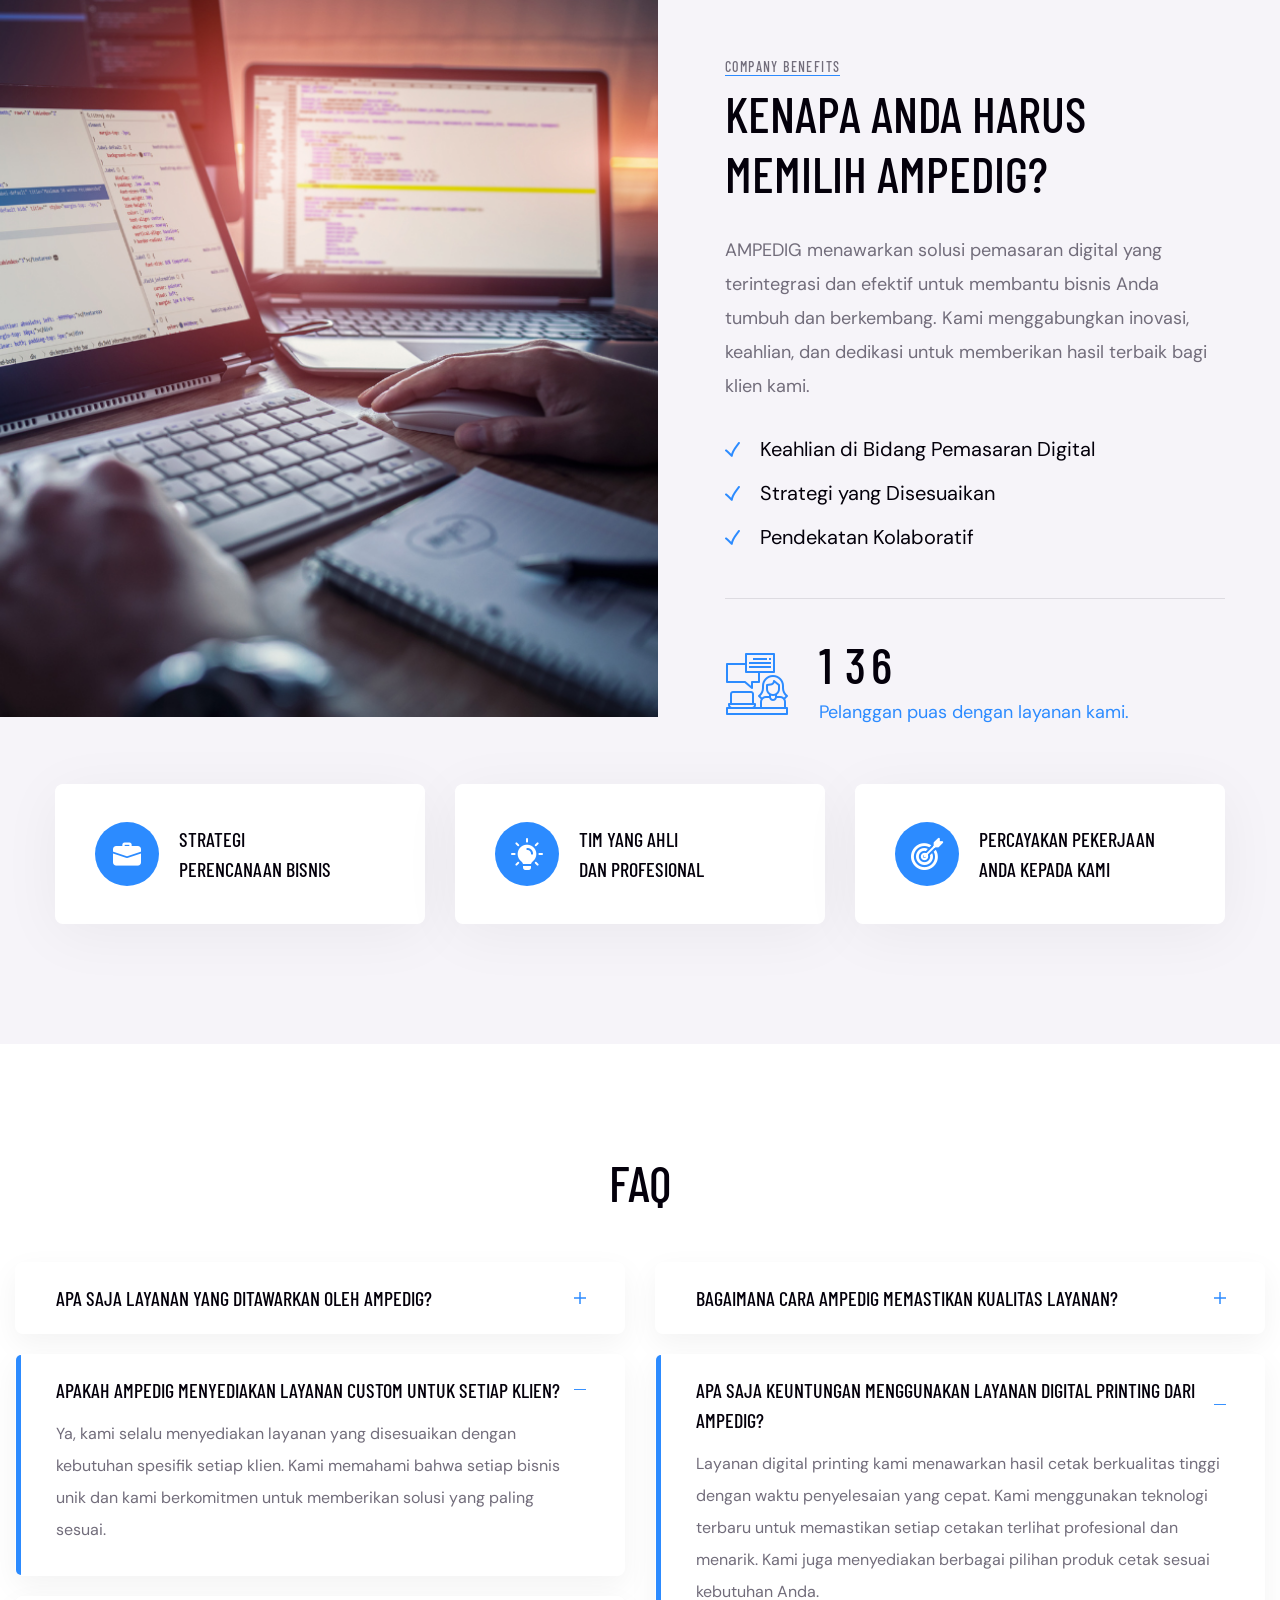
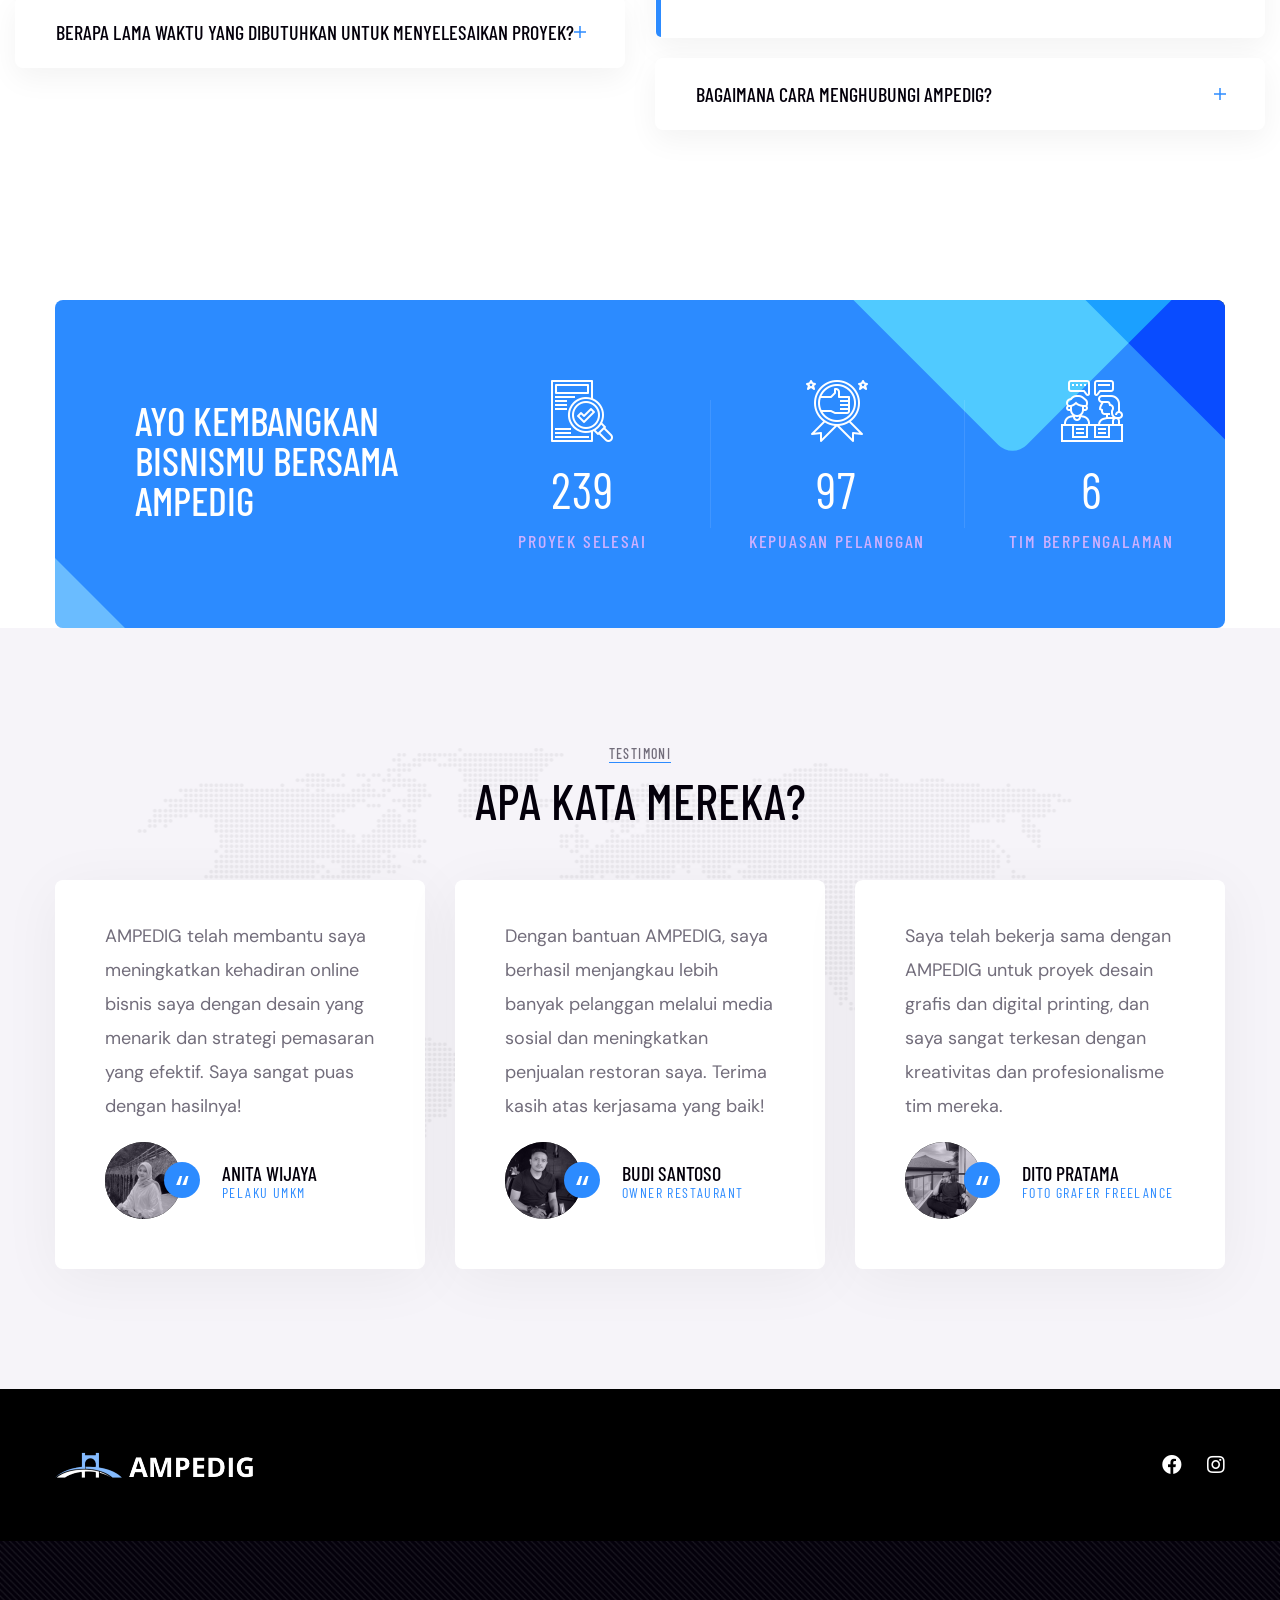
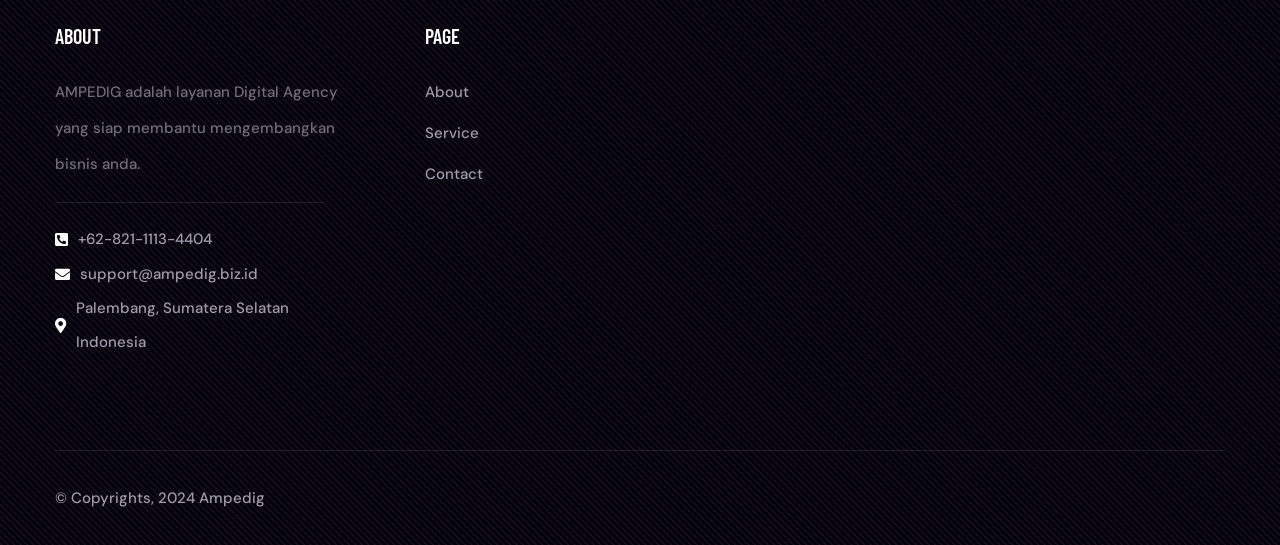
==== commit aeb80abe: "update: service" ====
--- a/index.html
+++ b/index.html
@@ -161,9 +161,9 @@
                             <div class="services-two__icon">
                                 <span class="icon-online-shopping"></span>
                             </div>
-                            <h3 class="services-two__title"><a href="graphic-design.html">Social Media <br>Management</a></h3>
+                            <h3 class="services-two__title"><a href="https://wa.me/6282111134404">Social Media <br>Management</a></h3>
                             <p class="services-two__text">Kami membantu mengelola akun media sosial Anda dengan strategi yang tepat untuk meningkatkan keterlibatan dan interaksi dengan audiens. Dari pembuatan konten hingga analisis performa, kami memastikan kehadiran online Anda optimal dan efektif.</p>
-                            <a class="services-two__arrow" href="graphic-design.html"><span
+                            <a class="services-two__arrow" href="https://wa.me/6282111134404"><span
                                     class="icon-right-arrow"></span></a>
                         </div>
                     </div>
@@ -173,10 +173,10 @@
                             <div class="services-two__icon">
                                 <span class="icon-growth"></span>
                             </div>
-                            <h3 class="services-two__title"><a href="graphic-design.html">Visual <br> graphic design</a>
+                            <h3 class="services-two__title"><a href="https://wa.me/6282111134404">Visual <br> graphic design</a>
                             </h3>
                             <p class="services-two__text">Kami menyediakan layanan desain grafis yang kreatif dan profesional untuk memenuhi kebutuhan visual bisnis Anda. Mulai dari logo, brosur, hingga konten media sosial, kami menciptakan desain yang menarik dan sesuai dengan identitas brand Anda.</p>
-                            <a class="services-two__arrow" href="graphic-design.html"><span
+                            <a class="services-two__arrow" href="https://wa.me/6282111134404"><span
                                     class="icon-right-arrow"></span></a>
                         </div>
                     </div>
@@ -186,10 +186,10 @@
                             <div class="services-two__icon">
                                 <span class="icon-webpage"></span>
                             </div>
-                            <h3 class="services-two__title"><a href="digital-marketing.html">strategy & <br> Digital
+                            <h3 class="services-two__title"><a href="https://wa.me/6282111134404">strategy & <br> Digital
                                     marketing</a></h3>
                             <p class="services-two__text">Kami menawarkan layanan strategi dan pemasaran digital yang komprehensif untuk meningkatkan visibilitas dan penjualan bisnis Anda. Dengan pendekatan berbasis data, kami merancang kampanye yang tepat sasaran dan efektif untuk mencapai tujuan Anda.</p>
-                            <a class="services-two__arrow" href="digital-marketing.html"><span
+                            <a class="services-two__arrow" href="https://wa.me/6282111134404"><span
                                     class="icon-right-arrow"></span></a>
                         </div>
                     </div>
@@ -199,9 +199,9 @@
                             <div class="services-two__icon">
                                 <span class="icon-front-end"></span>
                             </div>
-                            <h3 class="services-two__title"><a href="social-marketing.html">Digital <br> Printing</a></h3>
+                            <h3 class="services-two__title"><a href="https://wa.me/6282111134404">Digital <br> Printing</a></h3>
                             <p class="services-two__text">Layanan cetak digital kami menawarkan kualitas tinggi dan hasil yang cepat untuk berbagai kebutuhan Anda, mulai dari kartu nama, poster, hingga materi promosi lainnya. Kami menggunakan teknologi terkini untuk mendapatkan hasil cetakan terbaik.</p>
-                            <a class="services-two__arrow" href="social-marketing.html"><span
+                            <a class="services-two__arrow" href="https://wa.me/6282111134404"><span
                                     class="icon-right-arrow"></span></a>
                         </div>
                     </div>
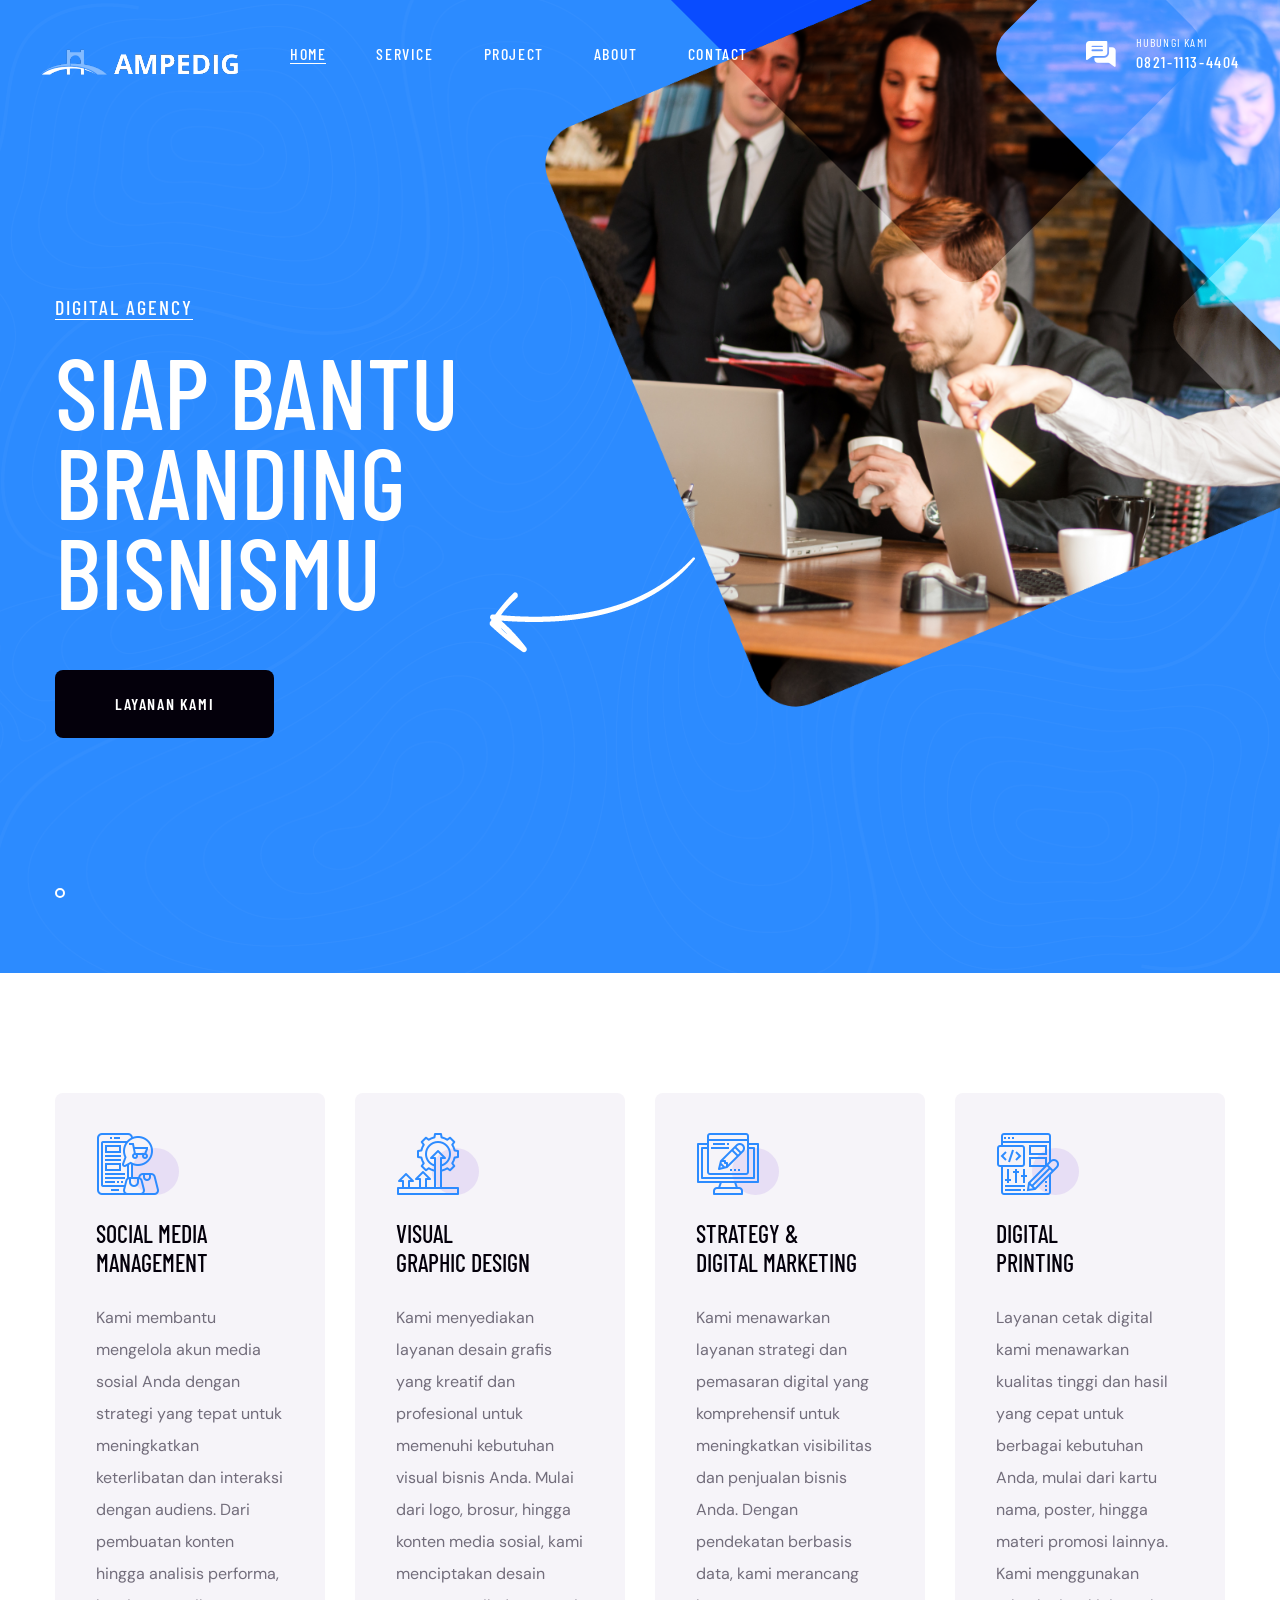
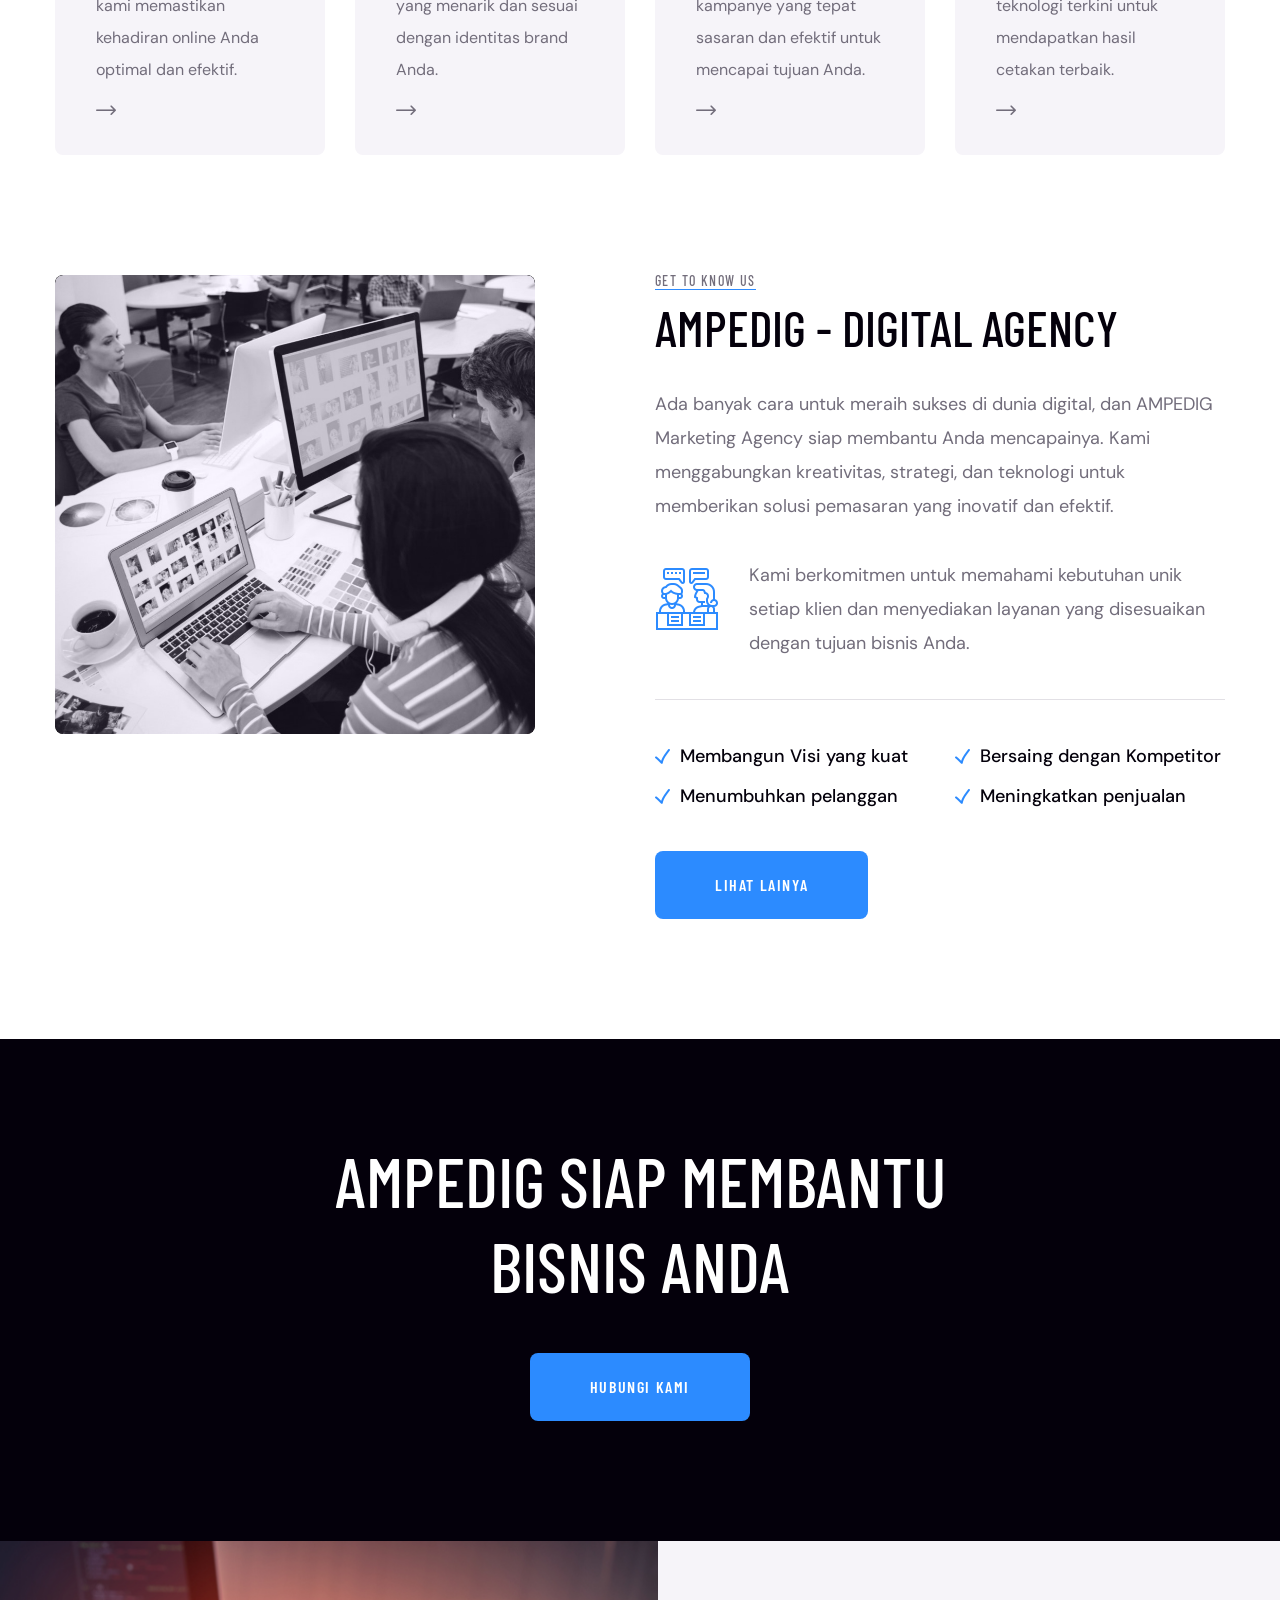
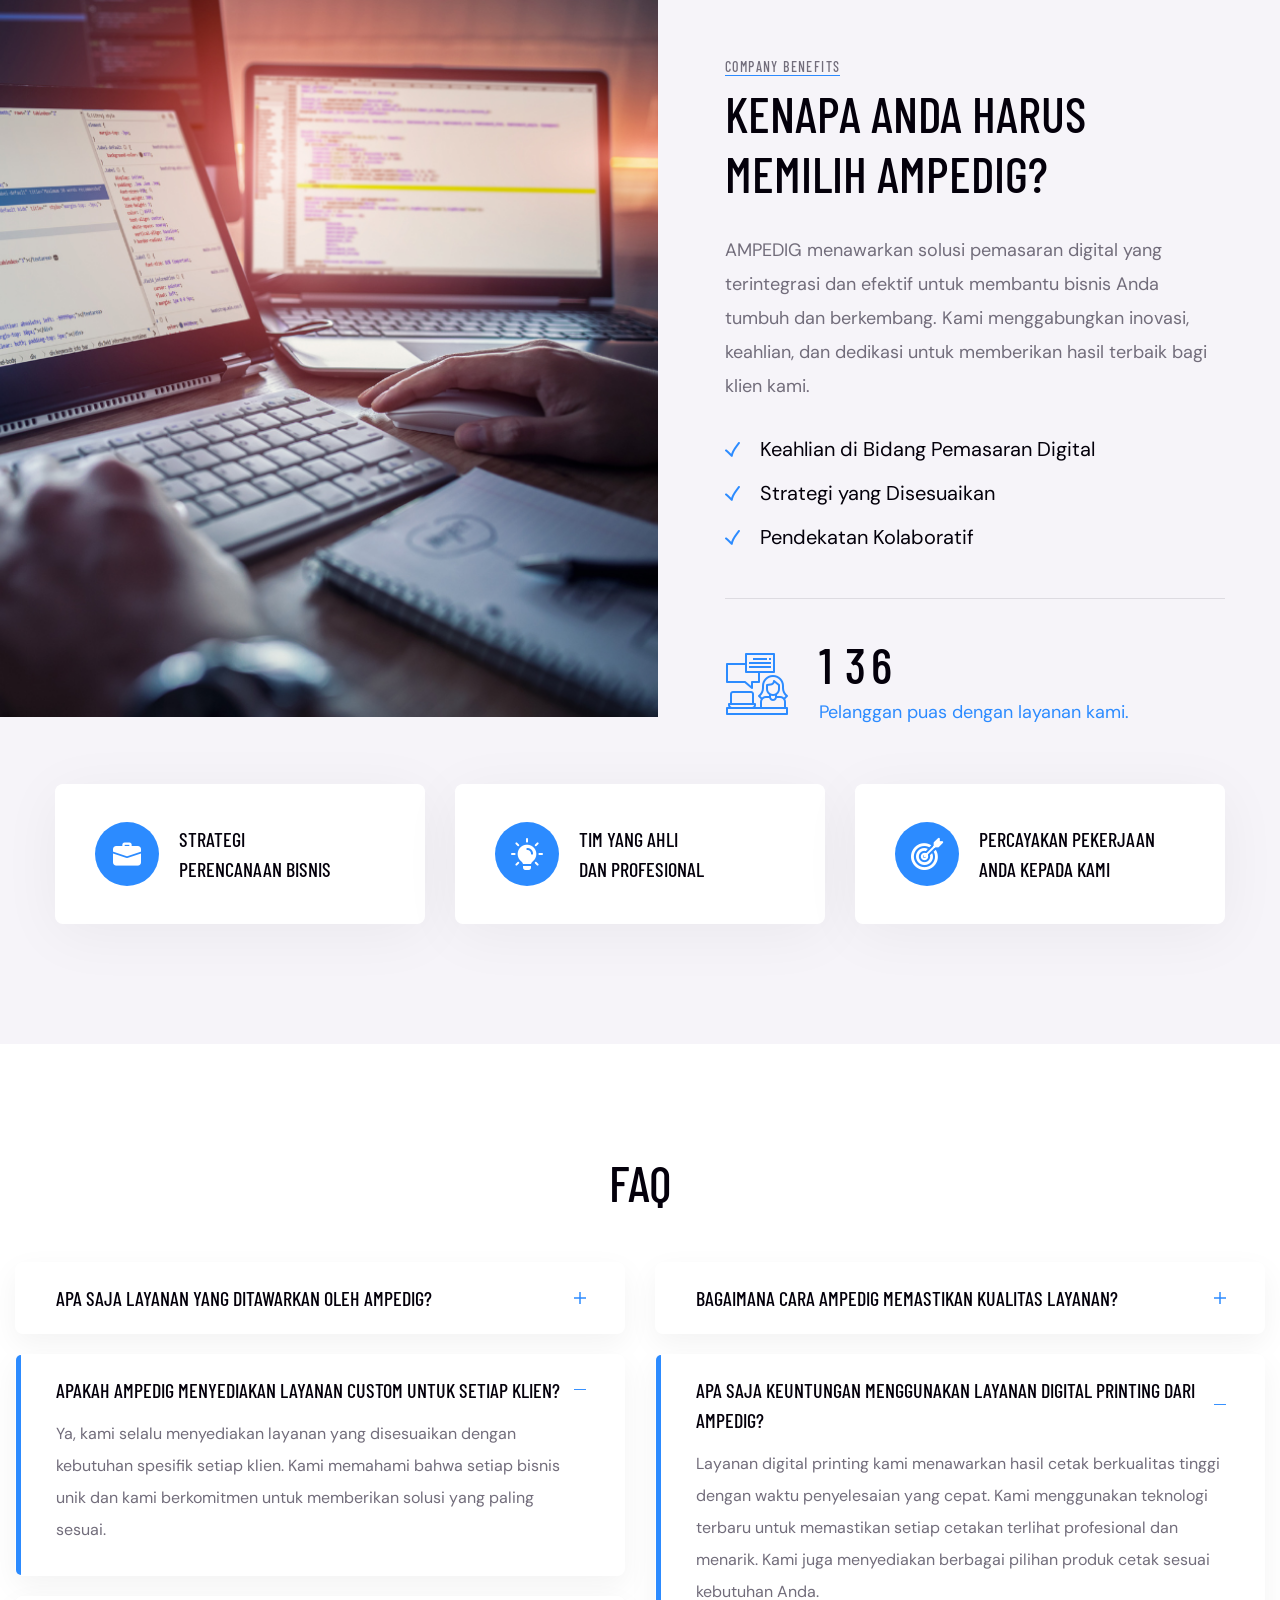
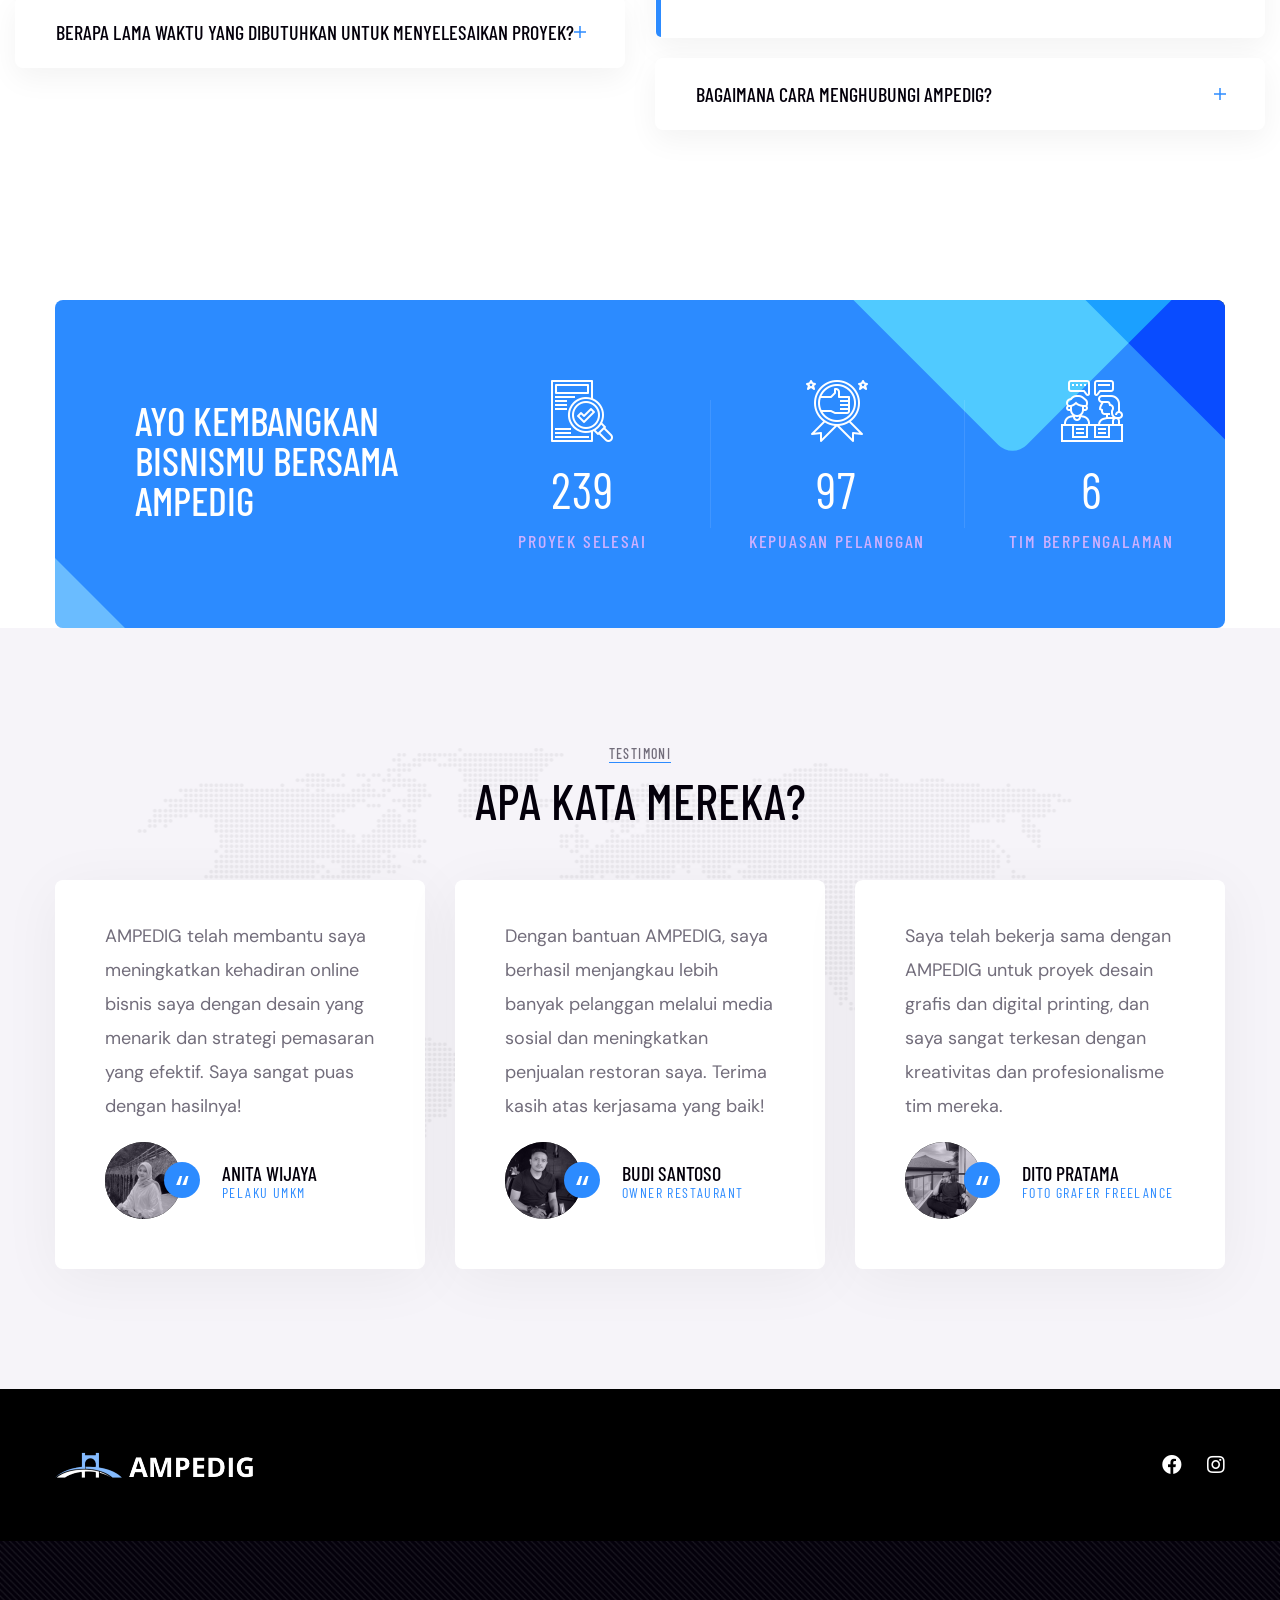
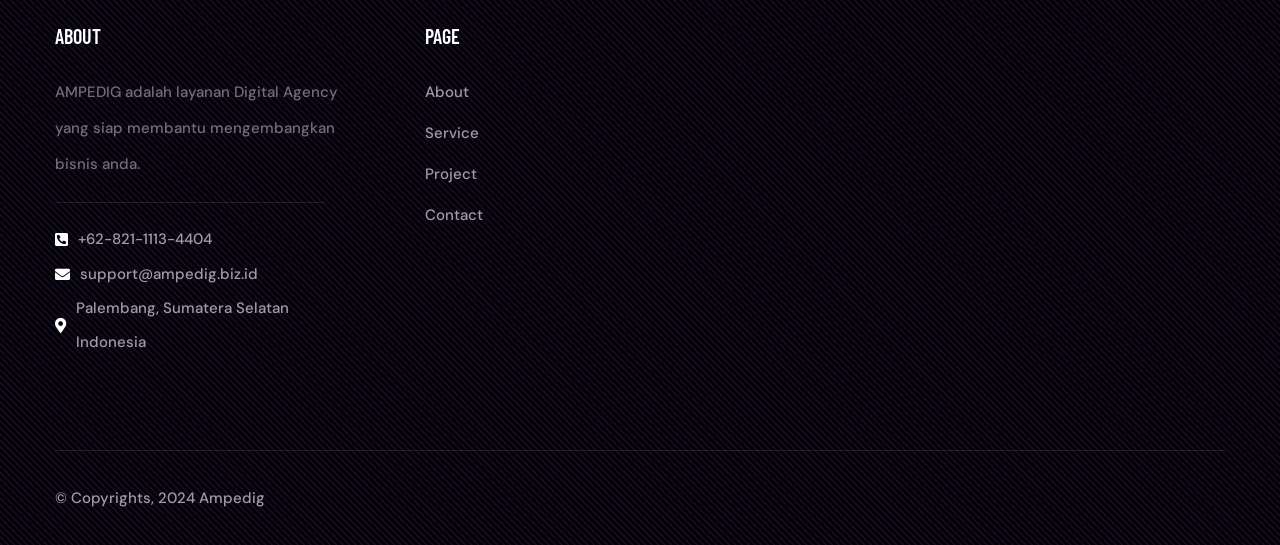
==== commit d15e1eb5: "update: add page project" ====
--- a/index.html
+++ b/index.html
@@ -74,6 +74,9 @@
                                 </li>
                                 <li class="dropdown">
                                     <a href="service.html">Service</a>
+                                </li>
+                                <li class="dropdown">
+                                    <a href="project.html">Project</a>
                                 </li>
                                 <li class="dropdown">
                                     <a href="about.html">About</a>
@@ -699,6 +702,7 @@
                                     <ul class="footer-widget__links-list list-unstyled clearfix">
                                         <li><a href="about.html">About</a></li>
                                         <li><a href="service.html">Service</a></li>
+                                        <li><a href="project.html">Project</a></li>
                                         <li><a href="contact.html">Contact</a></li>
                                     </ul>
                                 </div>
--- a/assets/css/qutiiz.css
+++ b/assets/css/qutiiz.css
@@ -2946,14 +2946,14 @@
 .project-one__img {
   position: relative;
   display: block;
-  background-color: var(--qutiiz-black);
+  /* background-color: var(--qutiiz-black); */
   width: 100%;
   border-radius: var(--qutiiz-bdr-radisu);
 }
 
 .project-one__img img {
   width: 100%;
-  mix-blend-mode: luminosity;
+  /* mix-blend-mode: luminosity; */
   transition: transform 500ms ease, mix-blend-mode 500ms ease;
   border-radius: var(--qutiiz-bdr-radisu);
 }
@@ -8892,7 +8892,7 @@
 
 .services-three__single-img-inner img {
   width: 100%;
-  mix-blend-mode: luminosity;
+  /* mix-blend-mode: luminosity; */
   transition-delay: .1s;
   transition-timing-function: ease-in-out;
   transition-duration: .7s;
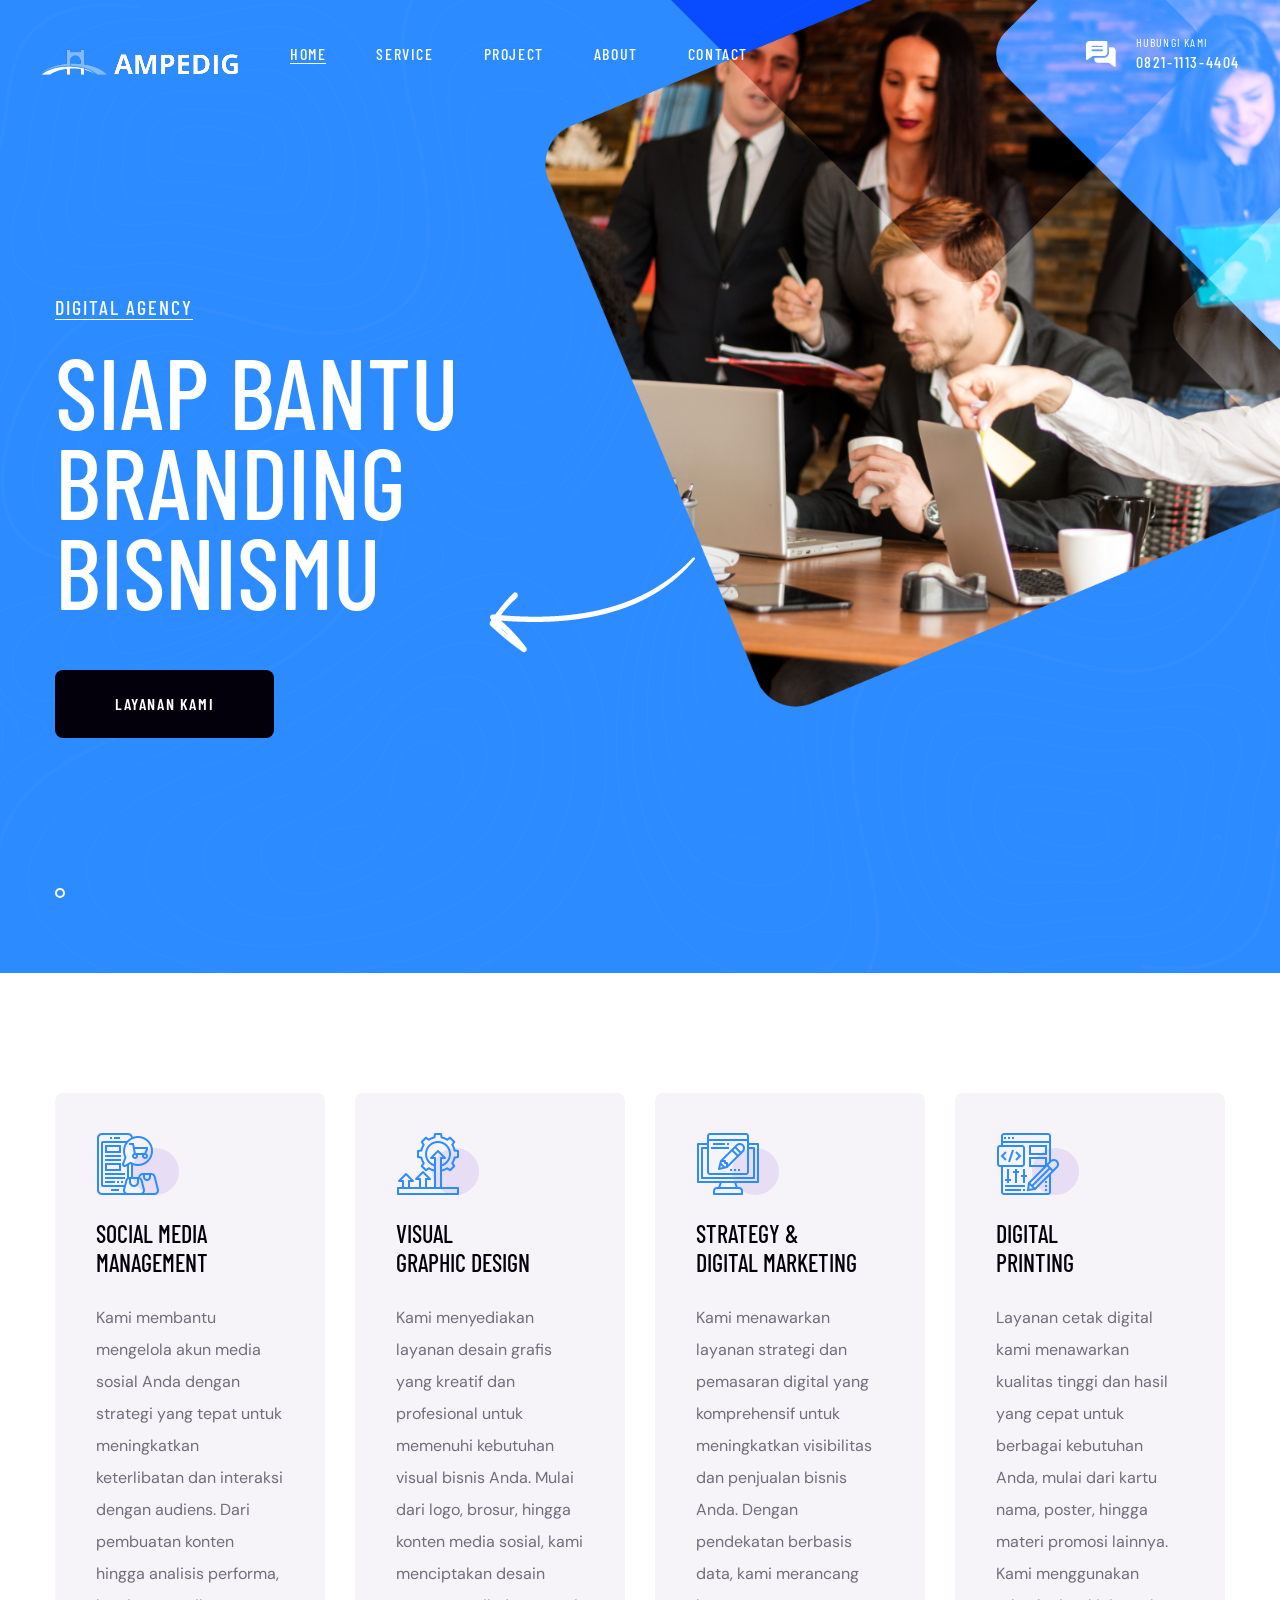
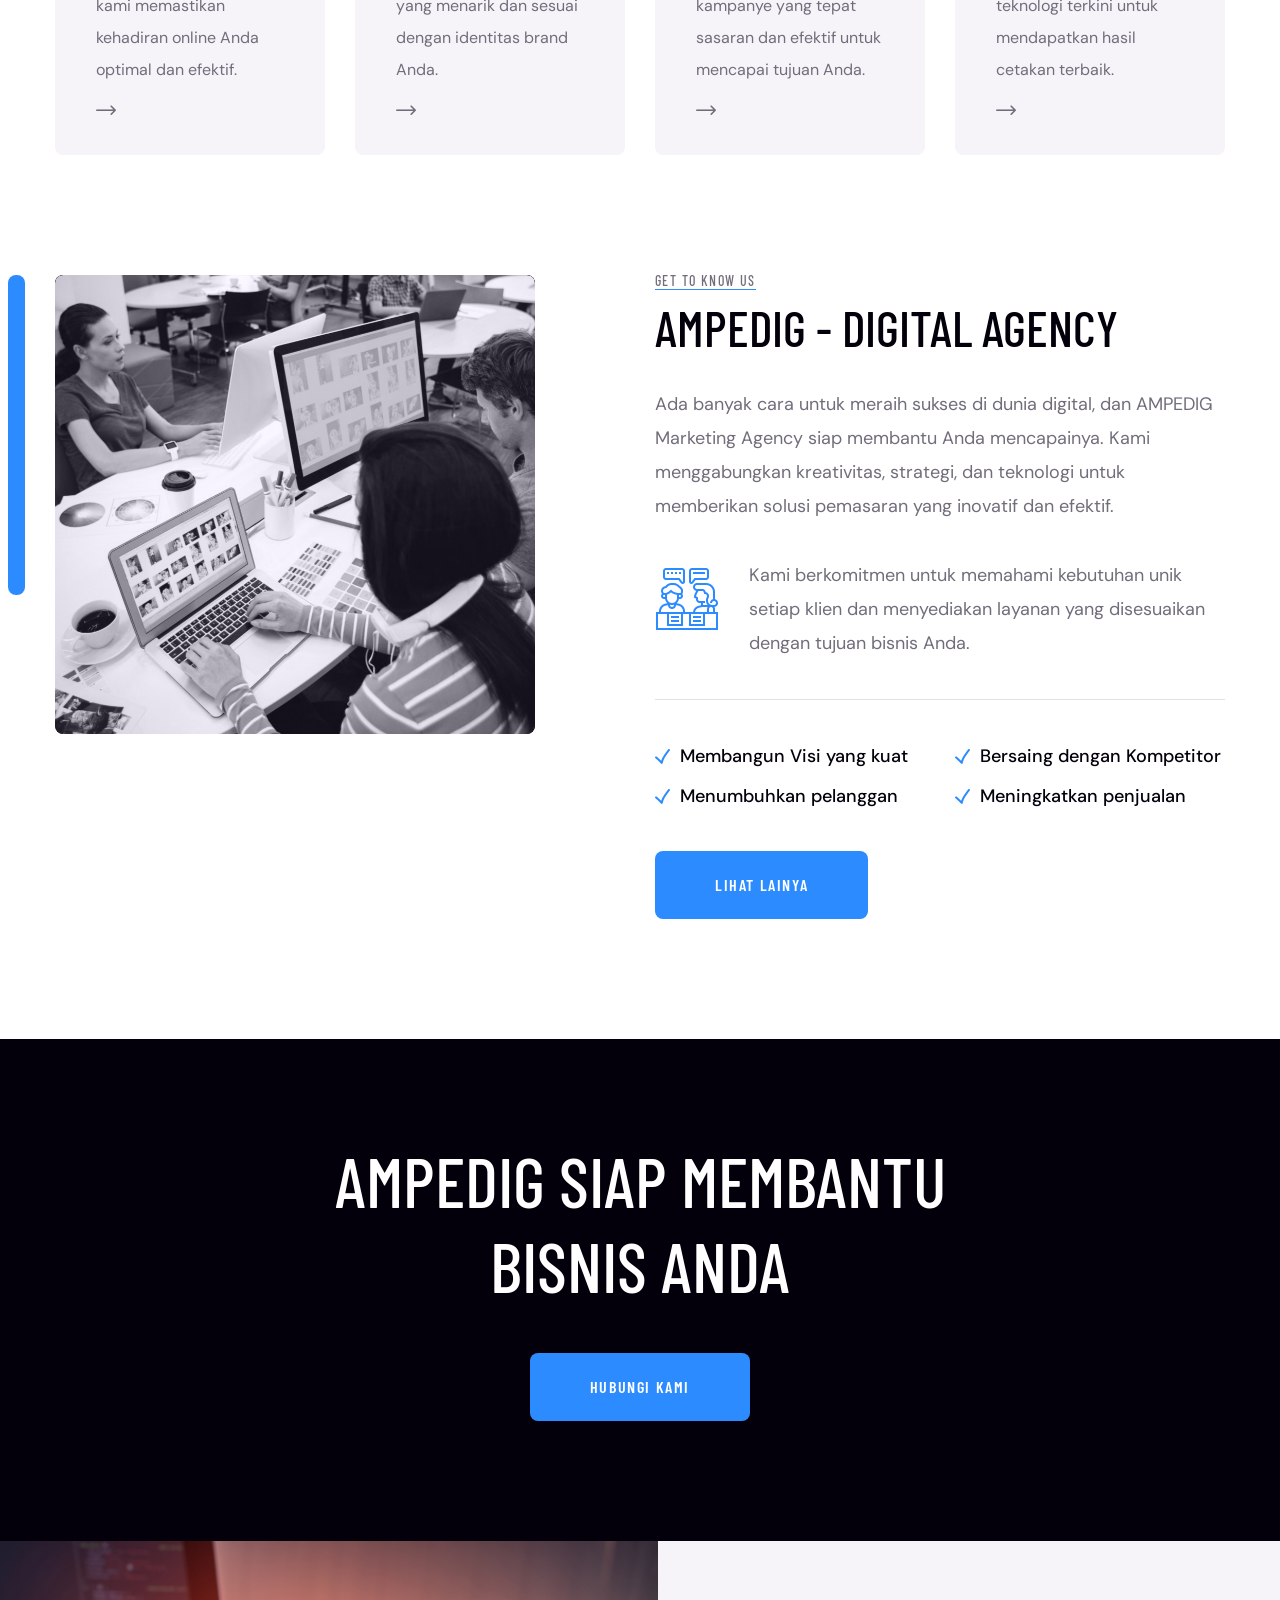
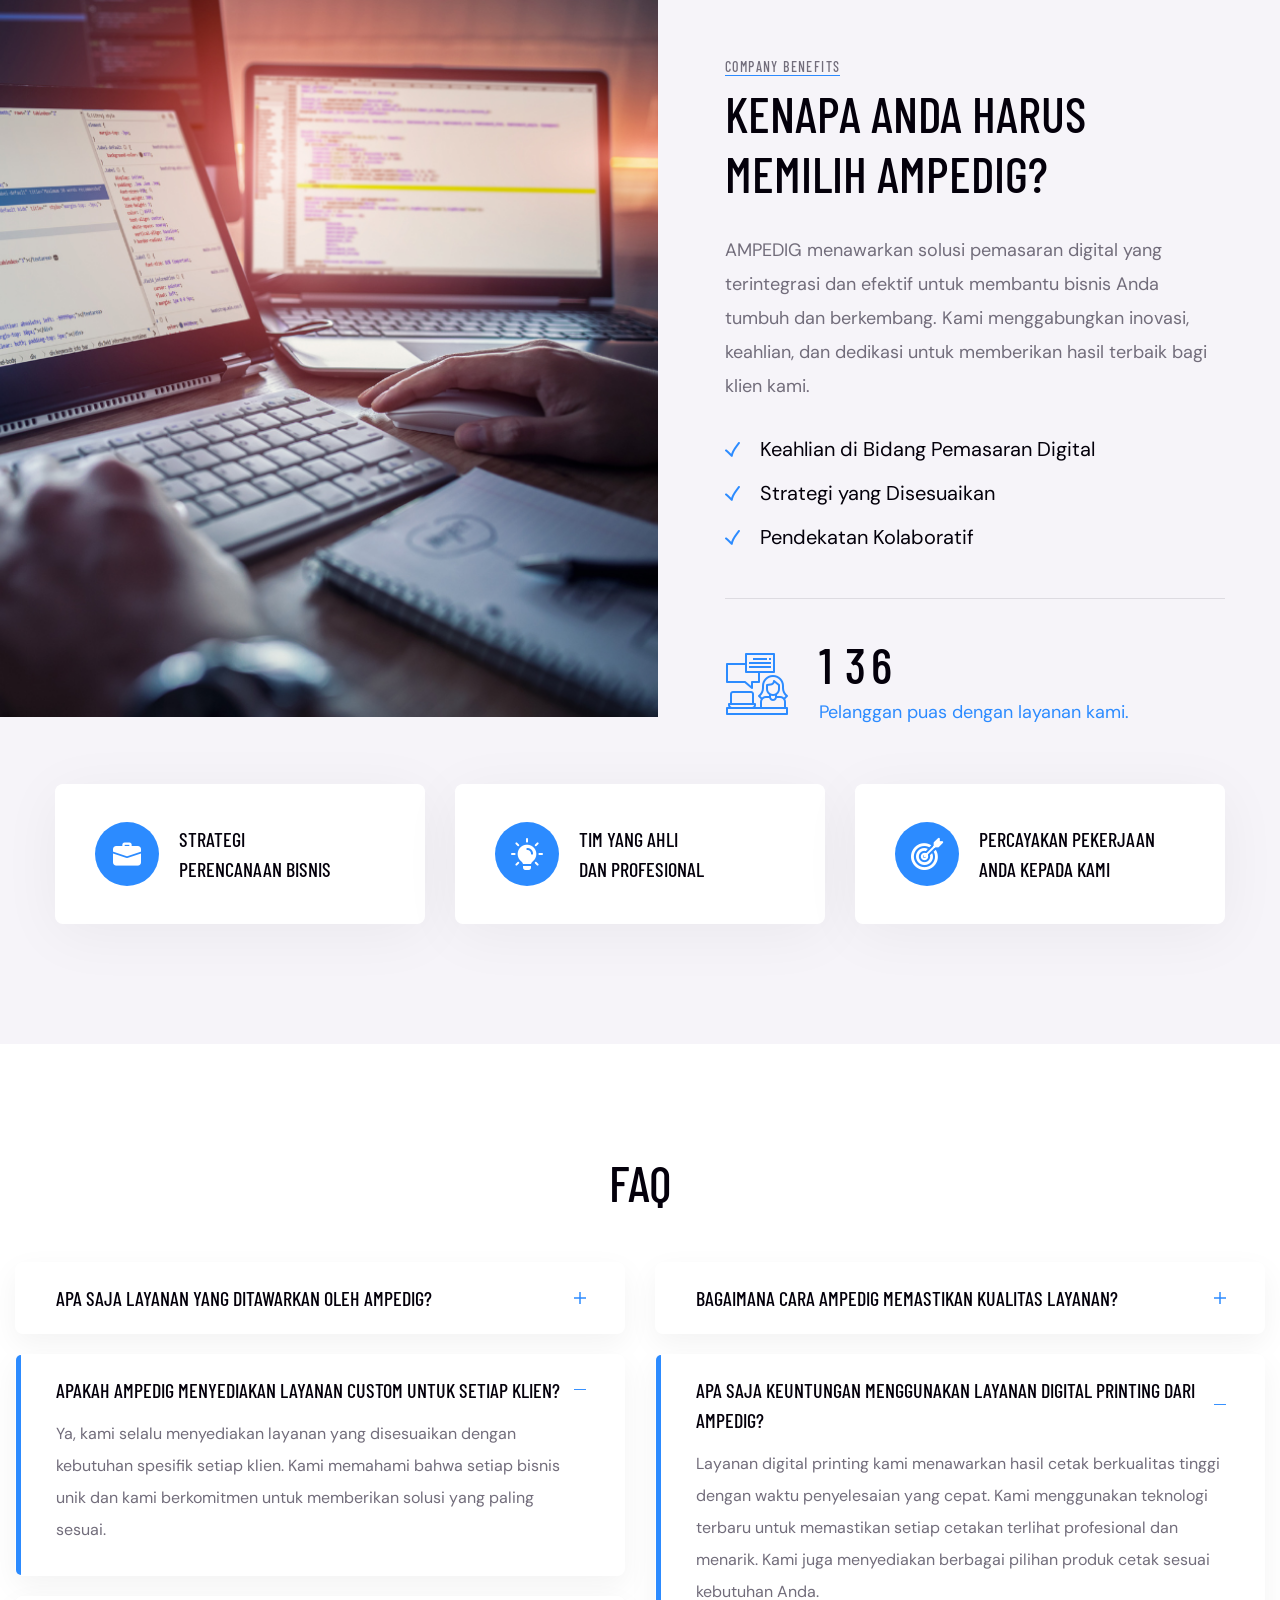
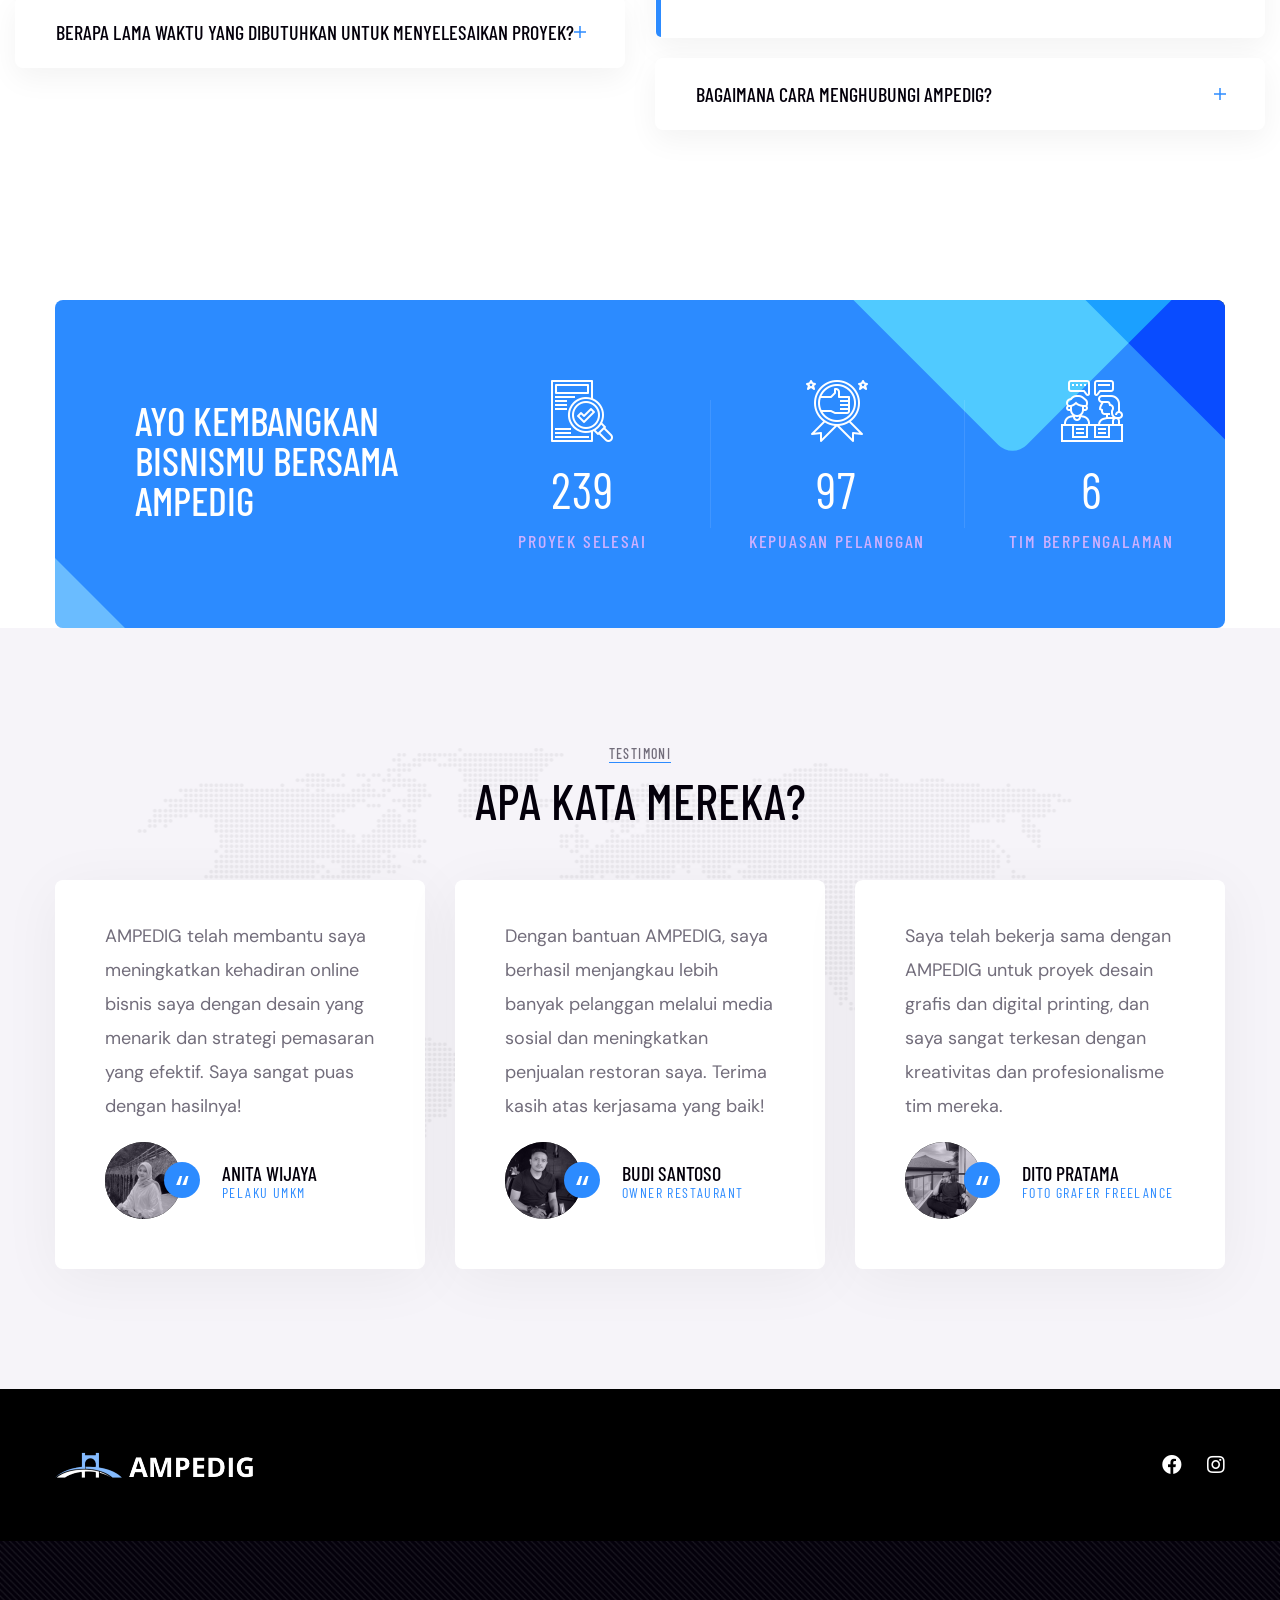
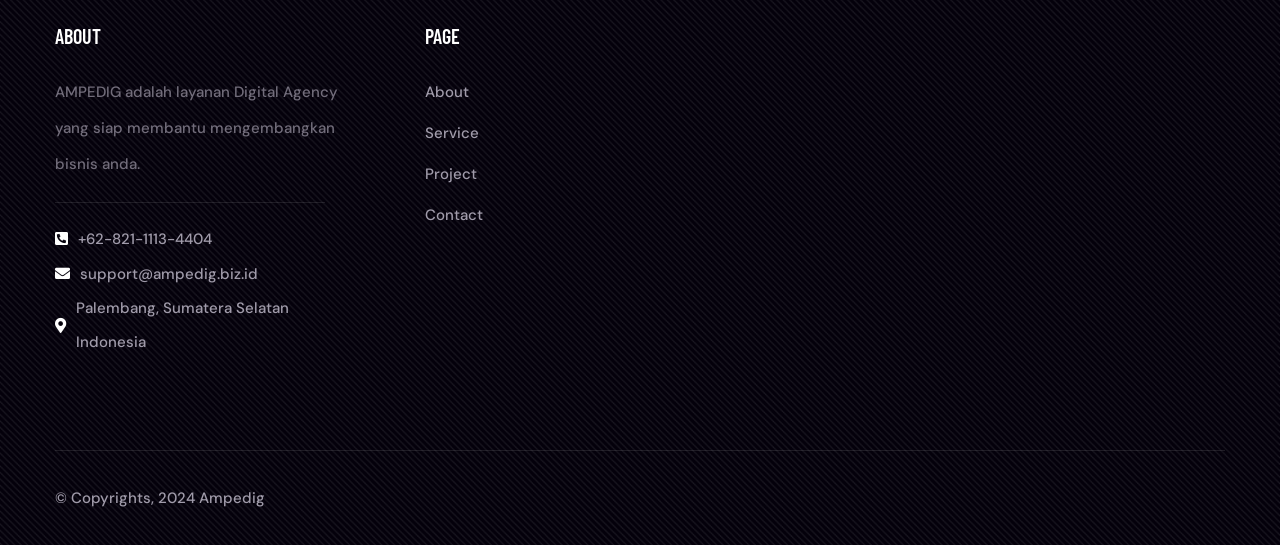
==== commit 47dff8cd: "update: favicon" ====
--- a/index.html
+++ b/index.html
@@ -7,11 +7,10 @@
     <title>AMPEDIG | Digital Agency</title>
     <!-- favicons Icons -->
     <link rel="apple-touch-icon" sizes="180x180" href="assets/images/favicons/apple-touch-icon.png" />
-    <link rel="icon" type="image/png" sizes="32x32" href="assets/images/favicons/favicon-32x32.png" />
-    <link rel="icon" type="image/png" sizes="16x16" href="assets/images/favicons/favicon-16x16.png" />
+    <link rel="icon" type="image/png" sizes="32x32" href="assets/images/favicons/ampedig-32.jpg" />
+    <link rel="icon" type="image/png" sizes="16x16" href="assets/images/favicons/ampedig-16.jpg" />
     <link rel="manifest" href="assets/images/favicons/site.webmanifest" />
     <meta name="description" content="Qutiiz HTML Template For Business" />
-
     <!-- fonts -->
     <link rel="preconnect" href="https://fonts.googleapis.com">
     <link rel="preconnect" href="https://fonts.gstatic.com" crossorigin>
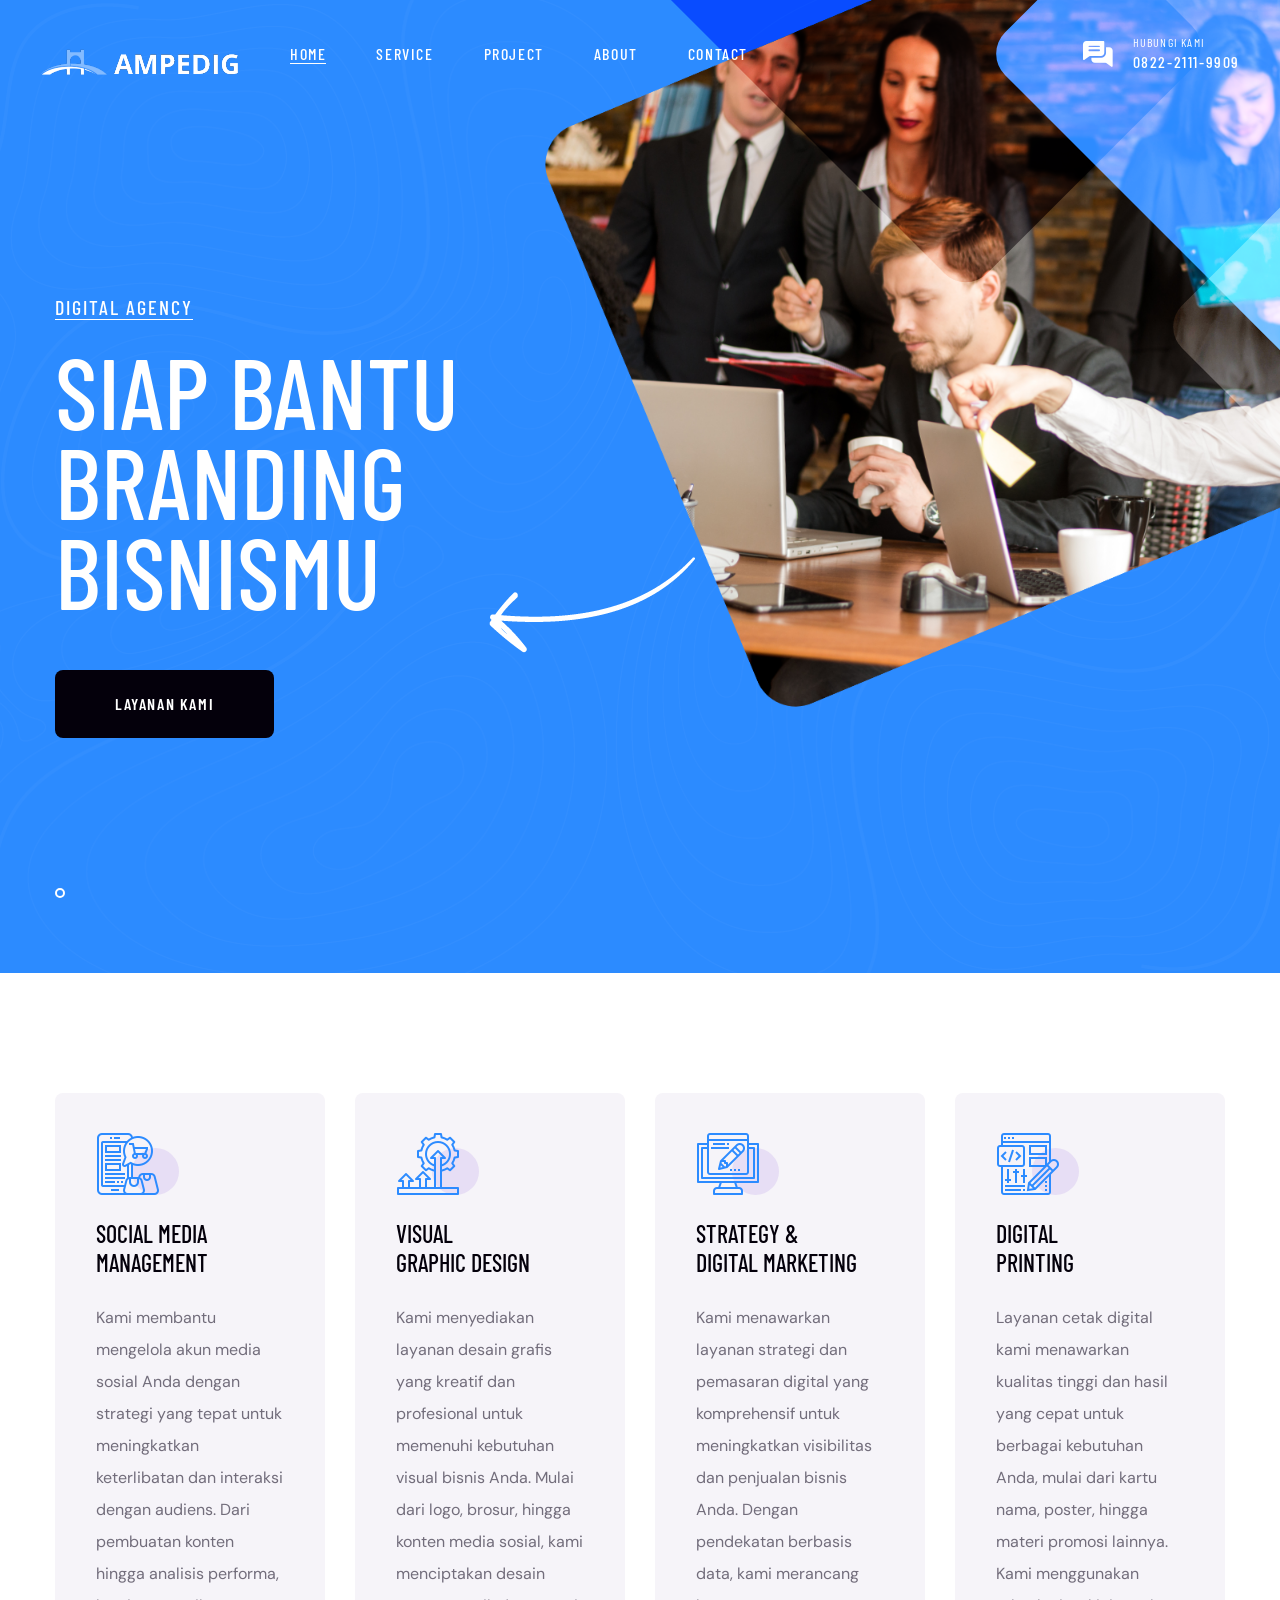
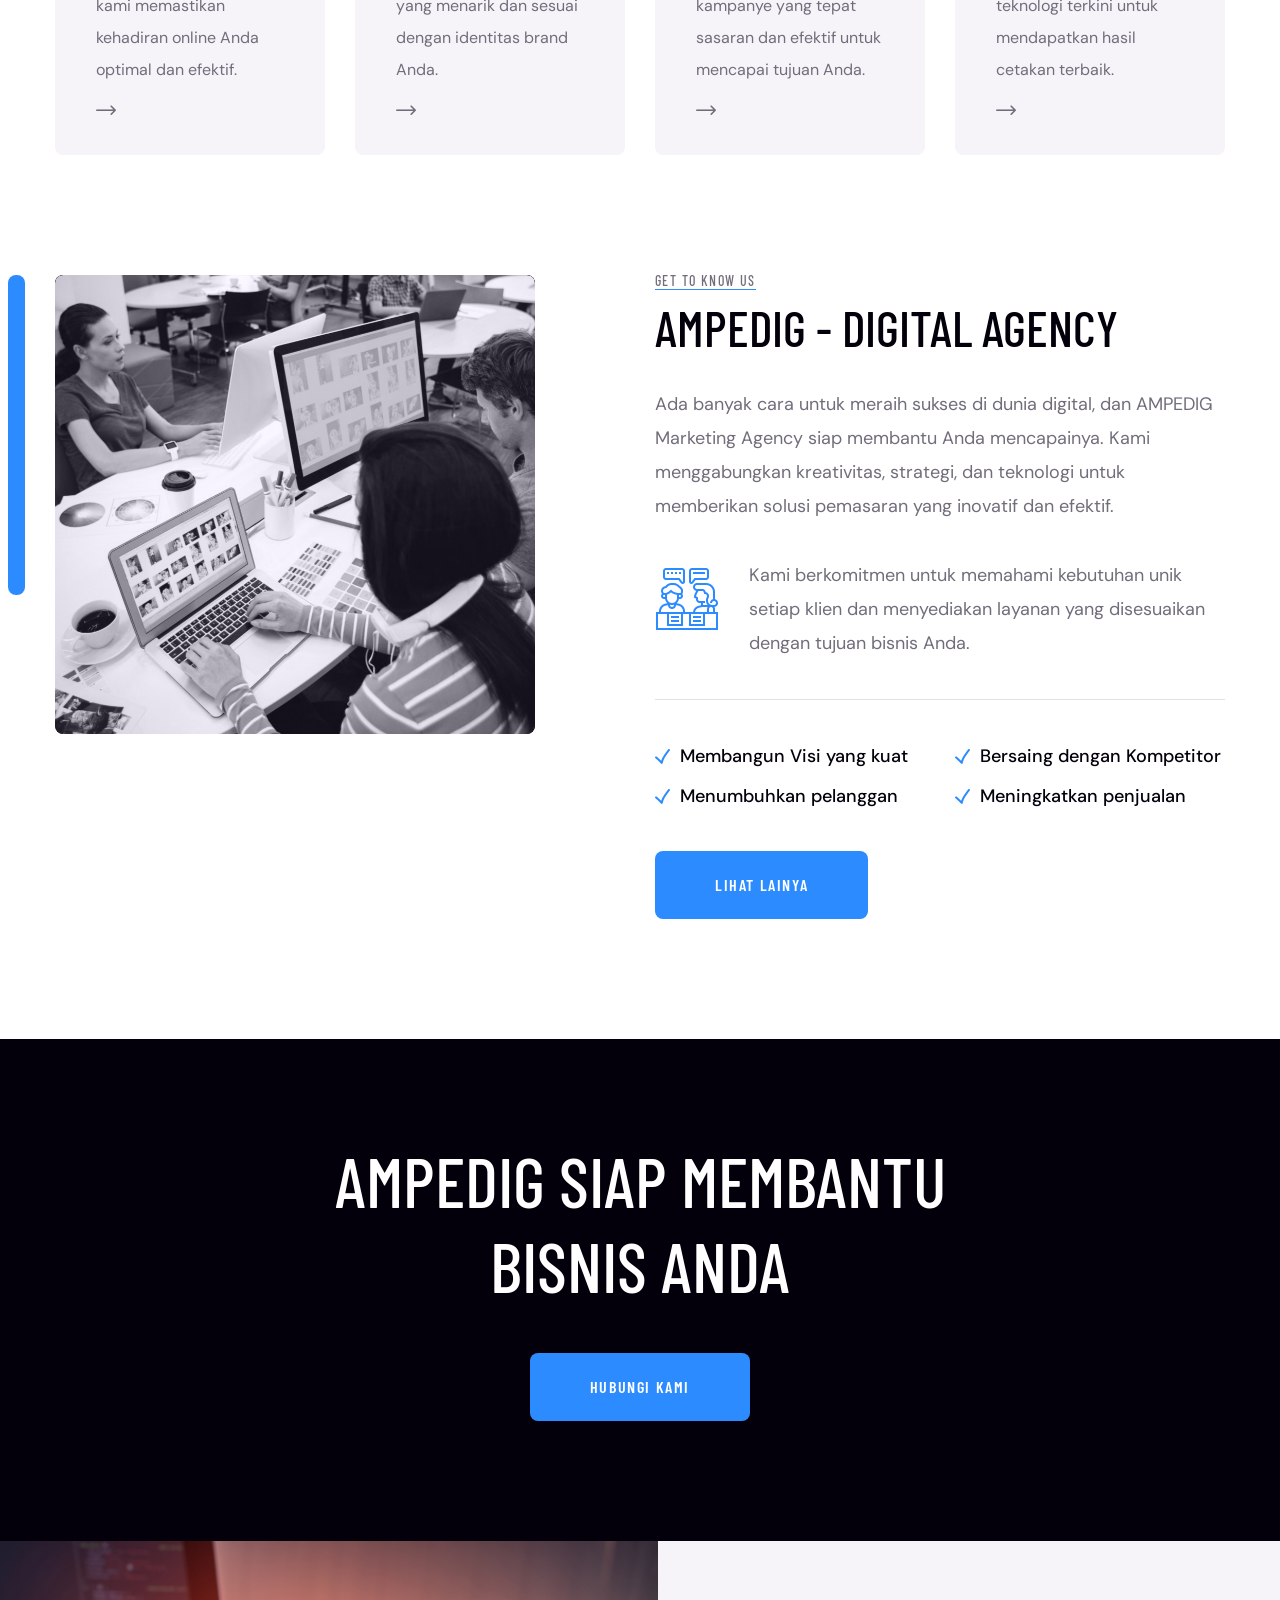
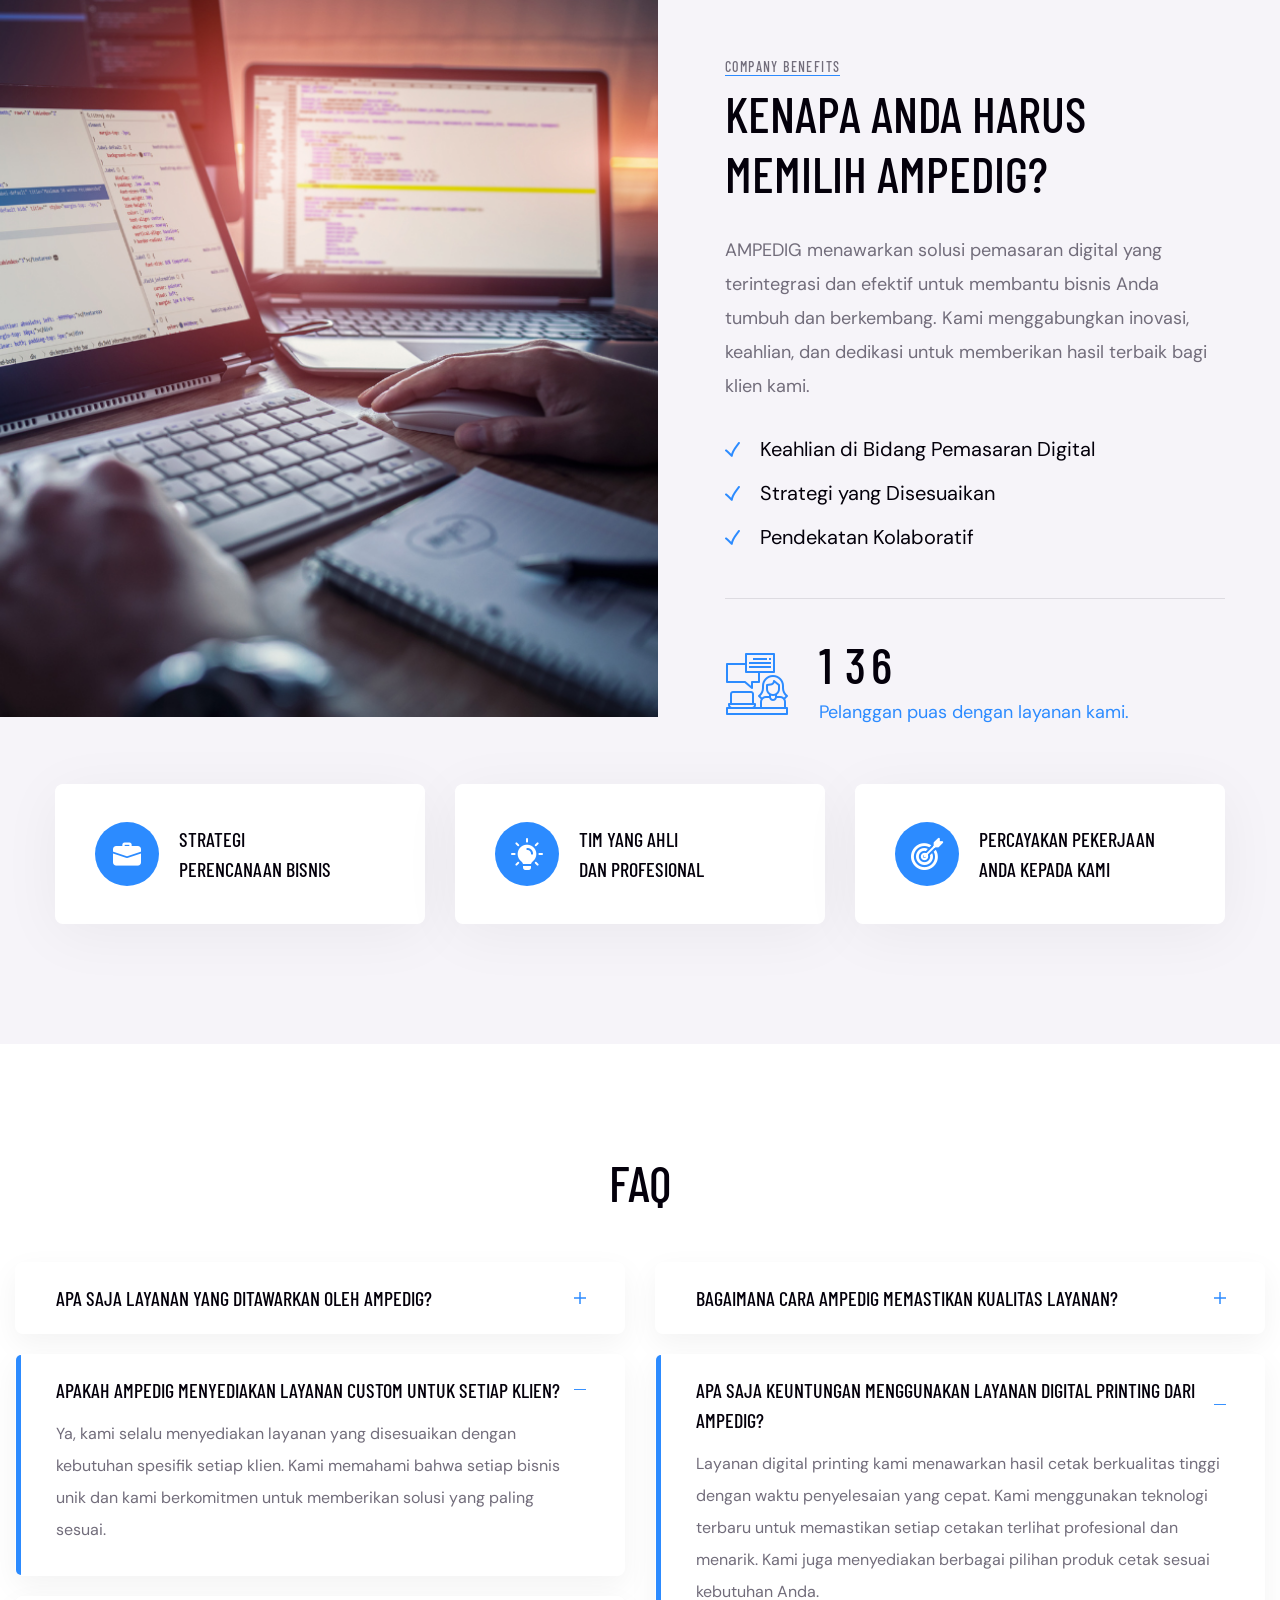
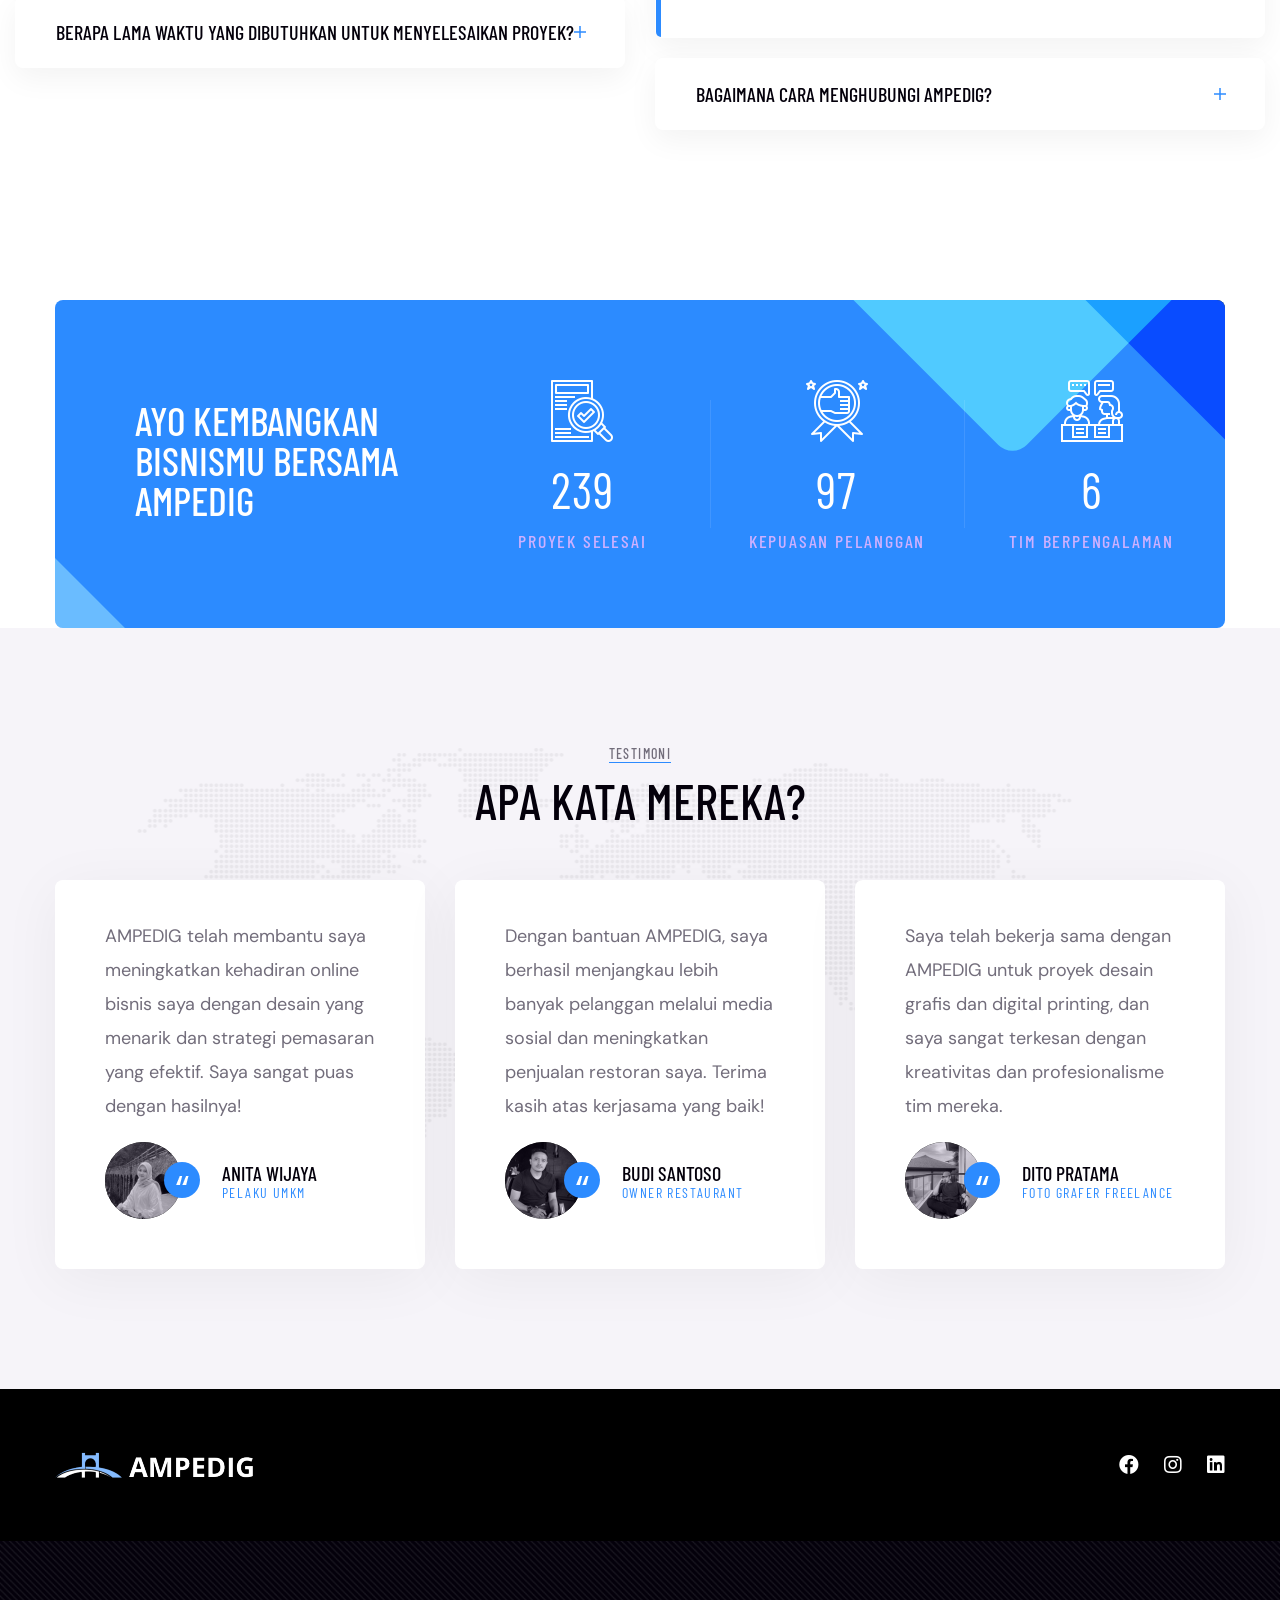
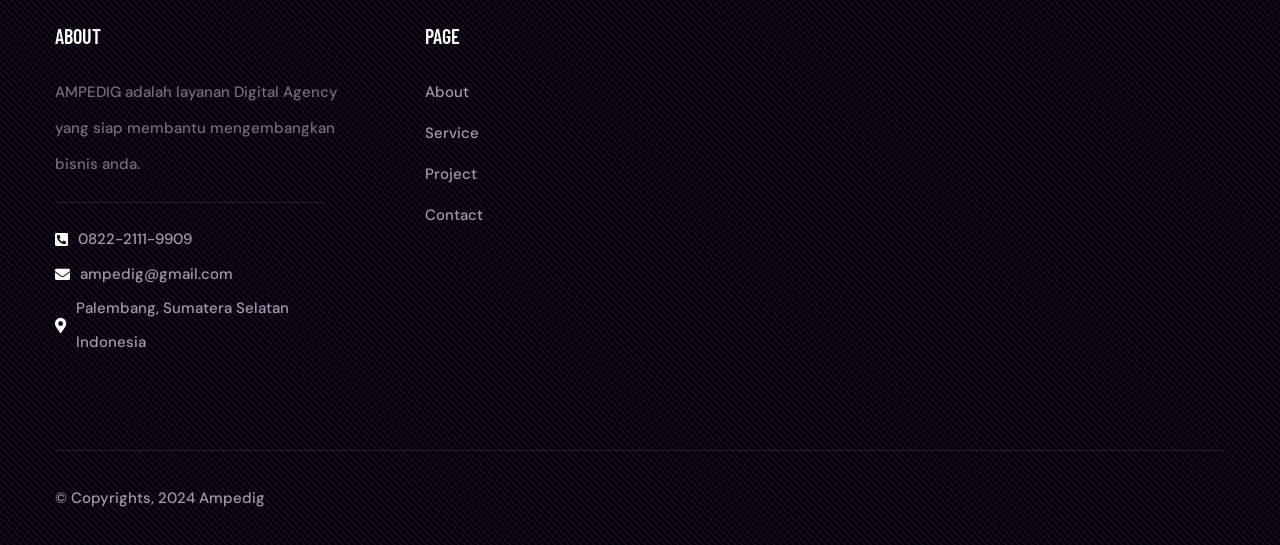
==== commit ceb20fbd: "update: page 404" ====
--- a/index.html
+++ b/index.html
@@ -2,110 +2,111 @@
 <html lang="en">
 
 <head>
-    <meta charset="UTF-8" />
-    <meta name="viewport" content="width=device-width, initial-scale=1.0" />
+    <meta charset="UTF-8"/>
+    <meta name="viewport" content="width=device-width, initial-scale=1.0"/>
     <title>AMPEDIG | Digital Agency</title>
     <!-- favicons Icons -->
-    <link rel="apple-touch-icon" sizes="180x180" href="assets/images/favicons/apple-touch-icon.png" />
-    <link rel="icon" type="image/png" sizes="32x32" href="assets/images/favicons/ampedig-32.jpg" />
-    <link rel="icon" type="image/png" sizes="16x16" href="assets/images/favicons/ampedig-16.jpg" />
-    <link rel="manifest" href="assets/images/favicons/site.webmanifest" />
-    <meta name="description" content="Qutiiz HTML Template For Business" />
+    <link rel="apple-touch-icon" sizes="180x180" href="assets/images/favicons/apple-touch-icon.png"/>
+    <link rel="icon" type="image/png" sizes="32x32" href="assets/images/favicons/ampedig-32.jpg"/>
+    <link rel="icon" type="image/png" sizes="16x16" href="assets/images/favicons/ampedig-16.jpg"/>
+    <link rel="manifest" href="assets/images/favicons/site.webmanifest"/>
+    <meta name="description" content="AMPEDIG | Digital Agency"/>
     <!-- fonts -->
     <link rel="preconnect" href="https://fonts.googleapis.com">
     <link rel="preconnect" href="https://fonts.gstatic.com" crossorigin>
 
     <link
-        href="https://fonts.googleapis.com/css2?family=Barlow+Condensed:ital,wght@0,100;0,200;0,300;0,400;0,500;0,600;0,700;0,800;0,900;1,100;1,200;1,300;1,400;1,500;1,600;1,700;1,800;1,900&display=swap"
-        rel="stylesheet">
+            href="https://fonts.googleapis.com/css2?family=Barlow+Condensed:ital,wght@0,100;0,200;0,300;0,400;0,500;0,600;0,700;0,800;0,900;1,100;1,200;1,300;1,400;1,500;1,600;1,700;1,800;1,900&display=swap"
+            rel="stylesheet">
 
     <link
-        href="https://fonts.googleapis.com/css2?family=DM+Sans:ital,wght@0,400;0,500;0,700;1,400;1,500;1,700&display=swap"
-        rel="stylesheet">
-
-
-    <link rel="stylesheet" href="assets/vendors/bootstrap/css/bootstrap.min.css" />
-    <link rel="stylesheet" href="assets/vendors/animate/animate.min.css" />
-    <link rel="stylesheet" href="assets/vendors/animate/custom-animate.css" />
-    <link rel="stylesheet" href="assets/vendors/fontawesome/css/all.min.css" />
-    <link rel="stylesheet" href="assets/vendors/jarallax/jarallax.css" />
-    <link rel="stylesheet" href="assets/vendors/jquery-magnific-popup/jquery.magnific-popup.css" />
-    <link rel="stylesheet" href="assets/vendors/nouislider/nouislider.min.css" />
-    <link rel="stylesheet" href="assets/vendors/nouislider/nouislider.pips.css" />
-    <link rel="stylesheet" href="assets/vendors/odometer/odometer.min.css" />
-    <link rel="stylesheet" href="assets/vendors/swiper/swiper.min.css" />
+            href="https://fonts.googleapis.com/css2?family=DM+Sans:ital,wght@0,400;0,500;0,700;1,400;1,500;1,700&display=swap"
+            rel="stylesheet">
+
+
+    <link rel="stylesheet" href="assets/vendors/bootstrap/css/bootstrap.min.css"/>
+    <link rel="stylesheet" href="assets/vendors/animate/animate.min.css"/>
+    <link rel="stylesheet" href="assets/vendors/animate/custom-animate.css"/>
+    <link rel="stylesheet" href="assets/vendors/fontawesome/css/all.min.css"/>
+    <link rel="stylesheet" href="assets/vendors/jarallax/jarallax.css"/>
+    <link rel="stylesheet" href="assets/vendors/jquery-magnific-popup/jquery.magnific-popup.css"/>
+    <link rel="stylesheet" href="assets/vendors/nouislider/nouislider.min.css"/>
+    <link rel="stylesheet" href="assets/vendors/nouislider/nouislider.pips.css"/>
+    <link rel="stylesheet" href="assets/vendors/odometer/odometer.min.css"/>
+    <link rel="stylesheet" href="assets/vendors/swiper/swiper.min.css"/>
     <link rel="stylesheet" href="assets/vendors/qutiiz-icons/style.css">
     <link rel="stylesheet" href="assets/vendors/qutiiz-icons-two/style.css">
-    <link rel="stylesheet" href="assets/vendors/tiny-slider/tiny-slider.min.css" />
-    <link rel="stylesheet" href="assets/vendors/reey-font/stylesheet.css" />
-    <link rel="stylesheet" href="assets/vendors/owl-carousel/owl.carousel.min.css" />
-    <link rel="stylesheet" href="assets/vendors/owl-carousel/owl.theme.default.min.css" />
-    <link rel="stylesheet" href="assets/vendors/bxslider/jquery.bxslider.css" />
-    <link rel="stylesheet" href="assets/vendors/bootstrap-select/css/bootstrap-select.min.css" />
-    <link rel="stylesheet" href="assets/vendors/vegas/vegas.min.css" />
-    <link rel="stylesheet" href="assets/vendors/jquery-ui/jquery-ui.css" />
-    <link rel="stylesheet" href="assets/vendors/timepicker/timePicker.css" />
+    <link rel="stylesheet" href="assets/vendors/tiny-slider/tiny-slider.min.css"/>
+    <link rel="stylesheet" href="assets/vendors/reey-font/stylesheet.css"/>
+    <link rel="stylesheet" href="assets/vendors/owl-carousel/owl.carousel.min.css"/>
+    <link rel="stylesheet" href="assets/vendors/owl-carousel/owl.theme.default.min.css"/>
+    <link rel="stylesheet" href="assets/vendors/bxslider/jquery.bxslider.css"/>
+    <link rel="stylesheet" href="assets/vendors/bootstrap-select/css/bootstrap-select.min.css"/>
+    <link rel="stylesheet" href="assets/vendors/vegas/vegas.min.css"/>
+    <link rel="stylesheet" href="assets/vendors/jquery-ui/jquery-ui.css"/>
+    <link rel="stylesheet" href="assets/vendors/timepicker/timePicker.css"/>
 
     <!-- template styles -->
-    <link rel="stylesheet" href="assets/css/qutiiz.css" />
-    <link rel="stylesheet" href="assets/css/qutiiz-responsive.css" />
+    <link rel="stylesheet" href="assets/css/qutiiz.css"/>
+    <link rel="stylesheet" href="assets/css/qutiiz-responsive.css"/>
 </head>
 
 <body>
-    <div class="preloader">
-        <img class="preloader__image" width="60" src="assets/images/loader.png" alt="" />
-    </div>
-    <!-- /.preloader -->
-    <div class="page-wrapper">
-        <header class="main-header main-header-two clearfix">
-            <nav class="main-menu main-menu-two clearfix">
-                <div class="main-menu-wrapper clearfix">
-                    <div class="main-menu-wrapper__left">
-                        <div class="main-menu-wrapper__logo">
-                            <a href="index.html"><img src="assets/images/resources/logo-1.png" alt=""></a>
-                        </div>
-                        <div class="main-menu-wrapper__main-menu">
-                            <a href="#" class="mobile-nav__toggler"><i class="fa fa-bars"></i></a>
-                            <ul class="main-menu__list">
-                                <li class="dropdown current megamenu">
-                                    <a href="index.html">Home </a>
-                                   
-                                </li>
-                                <li class="dropdown">
-                                    <a href="service.html">Service</a>
-                                </li>
-                                <li class="dropdown">
-                                    <a href="project.html">Project</a>
-                                </li>
-                                <li class="dropdown">
-                                    <a href="about.html">About</a>
-                                </li>
-                                <li><a href="contact.html">Contact</a></li>
-                            </ul>
-                        </div>
-                    </div>
-                    <div class="main-menu-wrapper__right">
-                        <div class="main-menu-wrapper__call">
-                            <div class="main-menu-wrapper__call-icon">
-                                <span class="icon-chatting"></span>
-                            </div>
-                            <div class="main-menu-wrapper__call-number">
-                                <p>Hubungi Kami</p>
-                                <h5><a href="tel:6282111134404">0821-1113-4404</a></h5>
-                            </div>
-                        </div>
-                    </div>
-                </div>
-            </nav>
-        </header>
-
-        <div class="stricky-header stricked-menu main-menu main-menu-two">
-            <div class="sticky-header__content"></div><!-- /.sticky-header__content -->
-        </div><!-- /.stricky-header -->
-
-        <!--Main Slider Start-->
-        <section class="main-slider-two">
-            <div class="swiper-container thm-swiper__slider" data-swiper-options='{"slidesPerView": 1, "loop": true,
+<div class="preloader">
+    <img class="preloader__image" width="60" src="assets/images/loader.png" alt=""/>
+</div>
+<!-- /.preloader -->
+<div class="page-wrapper">
+
+    <header class="main-header main-header-two clearfix">
+        <nav class="main-menu main-menu-two clearfix">
+            <div class="main-menu-wrapper clearfix">
+                <div class="main-menu-wrapper__left">
+                    <div class="main-menu-wrapper__logo">
+                        <a href="index.html"><img src="assets/images/resources/logo-1.png" alt=""></a>
+                    </div>
+                    <div class="main-menu-wrapper__main-menu">
+                        <a href="#" class="mobile-nav__toggler"><i class="fa fa-bars"></i></a>
+                        <ul class="main-menu__list">
+                            <li class="dropdown current megamenu">
+                                <a href="index.html">Home </a>
+
+                            </li>
+                            <li class="dropdown">
+                                <a href="service.html">Service</a>
+                            </li>
+                            <li class="dropdown">
+                                <a href="project.html">Project</a>
+                            </li>
+                            <li class="dropdown">
+                                <a href="about.html">About</a>
+                            </li>
+                            <li><a href="contact.html">Contact</a></li>
+                        </ul>
+                    </div>
+                </div>
+                <div class="main-menu-wrapper__right">
+                    <div class="main-menu-wrapper__call">
+                        <div class="main-menu-wrapper__call-icon">
+                            <span class="icon-chatting"></span>
+                        </div>
+                        <div class="main-menu-wrapper__call-number">
+                            <p>Hubungi Kami</p>
+                            <h5><a href="https://wa.me/6282221119909" target="_blank">0822-2111-9909</a></h5>
+                        </div>
+                    </div>
+                </div>
+            </div>
+        </nav>
+    </header>
+
+    <div class="stricky-header stricked-menu main-menu main-menu-two">
+        <div class="sticky-header__content"></div><!-- /.sticky-header__content -->
+    </div><!-- /.stricky-header -->
+
+    <!--Main Slider Start-->
+    <section class="main-slider-two">
+        <div class="swiper-container thm-swiper__slider" data-swiper-options='{"slidesPerView": 1, "loop": true,
     "effect": "fade",
      "pagination": {
         "el": "#main-slider-pagination",
@@ -119,699 +120,743 @@
     "autoplay": {
         "delay": 5000
     }}'>
-                <div class="swiper-wrapper">
-                    <div class="swiper-slide">
-                        <div class="image-layer"
-                            style="background-image: url(assets/images/backgrounds/main-slider-two-bg.png);">
-                        </div>
-                        <!-- /.image-layer -->
-                        <div class="main-slider-two-img-1"><img src="assets/images/resources/header.png"
-                                alt=""></div>
-                        <div class="main-slider-two-shape-1"></div>
-                        <div class="main-slider-two-shape-2"></div>
-                        <div class="main-slider-two-shape-3"></div>
-                        <div class="container">
-                            <div class="row">
-                                <div class="col-xl-6">
-                                    <div class="main-slider-two__content">
-                                        <p> Digital Agency </p>
-                                        <h2>Siap Bantu <br> Branding <br> Bisnismu</h2>
-                                        <a href="about.html" class="thm-btn">Layanan Kami</a>
-                                        <div class="main-slider-two-arrow">
-                                            <img class="float-bob-x"
-                                                src="assets/images/shapes/main-slider-two-arrow.png" alt="">
-                                        </div>
-                                    </div>
-                                </div>
-                            </div>
-                        </div>
-                    </div>
-                </div>
-                <!-- If we need navigation buttons -->
-                <div class="swiper-pagination" id="main-slider-pagination"></div>
-            </div>
-        </section>
-        <!--Main Slider End-->
-
-        <!--Services Two Start-->
-        <section class="services-two">
-            <div class="container">
-                <div class="row">
-                    <div class="col-xl-3 col-lg-6 col-md-6 wow fadeInUp" data-wow-delay="100ms">
-                        <!--Services Two Single-->
-                        <div class="services-two__single">
-                            <div class="services-two__icon">
-                                <span class="icon-online-shopping"></span>
-                            </div>
-                            <h3 class="services-two__title"><a href="https://wa.me/6282111134404">Social Media <br>Management</a></h3>
-                            <p class="services-two__text">Kami membantu mengelola akun media sosial Anda dengan strategi yang tepat untuk meningkatkan keterlibatan dan interaksi dengan audiens. Dari pembuatan konten hingga analisis performa, kami memastikan kehadiran online Anda optimal dan efektif.</p>
-                            <a class="services-two__arrow" href="https://wa.me/6282111134404"><span
-                                    class="icon-right-arrow"></span></a>
-                        </div>
-                    </div>
-                    <div class="col-xl-3 col-lg-6 col-md-6 wow fadeInUp" data-wow-delay="200ms">
-                        <!--Services Two Single-->
-                        <div class="services-two__single">
-                            <div class="services-two__icon">
-                                <span class="icon-growth"></span>
-                            </div>
-                            <h3 class="services-two__title"><a href="https://wa.me/6282111134404">Visual <br> graphic design</a>
-                            </h3>
-                            <p class="services-two__text">Kami menyediakan layanan desain grafis yang kreatif dan profesional untuk memenuhi kebutuhan visual bisnis Anda. Mulai dari logo, brosur, hingga konten media sosial, kami menciptakan desain yang menarik dan sesuai dengan identitas brand Anda.</p>
-                            <a class="services-two__arrow" href="https://wa.me/6282111134404"><span
-                                    class="icon-right-arrow"></span></a>
-                        </div>
-                    </div>
-                    <div class="col-xl-3 col-lg-6 col-md-6 wow fadeInUp" data-wow-delay="300ms">
-                        <!--Services Two Single-->
-                        <div class="services-two__single">
-                            <div class="services-two__icon">
-                                <span class="icon-webpage"></span>
-                            </div>
-                            <h3 class="services-two__title"><a href="https://wa.me/6282111134404">strategy & <br> Digital
-                                    marketing</a></h3>
-                            <p class="services-two__text">Kami menawarkan layanan strategi dan pemasaran digital yang komprehensif untuk meningkatkan visibilitas dan penjualan bisnis Anda. Dengan pendekatan berbasis data, kami merancang kampanye yang tepat sasaran dan efektif untuk mencapai tujuan Anda.</p>
-                            <a class="services-two__arrow" href="https://wa.me/6282111134404"><span
-                                    class="icon-right-arrow"></span></a>
-                        </div>
-                    </div>
-                    <div class="col-xl-3 col-lg-6 col-md-6 wow fadeInUp" data-wow-delay="400ms">
-                        <!--Services Two Single-->
-                        <div class="services-two__single">
-                            <div class="services-two__icon">
-                                <span class="icon-front-end"></span>
-                            </div>
-                            <h3 class="services-two__title"><a href="https://wa.me/6282111134404">Digital <br> Printing</a></h3>
-                            <p class="services-two__text">Layanan cetak digital kami menawarkan kualitas tinggi dan hasil yang cepat untuk berbagai kebutuhan Anda, mulai dari kartu nama, poster, hingga materi promosi lainnya. Kami menggunakan teknologi terkini untuk mendapatkan hasil cetakan terbaik.</p>
-                            <a class="services-two__arrow" href="https://wa.me/6282111134404"><span
-                                    class="icon-right-arrow"></span></a>
-                        </div>
-                    </div>
-                </div>
-            </div>
-        </section>
-        <!--Services Two End-->
-
-        <!--Get To Know Two Start-->
-        <section class="get-to-know-two">
-            <div class="container">
+            <div class="swiper-wrapper">
+                <div class="swiper-slide">
+                    <div class="image-layer"
+                         style="background-image: url(assets/images/backgrounds/main-slider-two-bg.png);">
+                    </div>
+                    <!-- /.image-layer -->
+                    <div class="main-slider-two-img-1"><img src="assets/images/resources/header.png"
+                                                            alt=""></div>
+                    <div class="main-slider-two-shape-1"></div>
+                    <div class="main-slider-two-shape-2"></div>
+                    <div class="main-slider-two-shape-3"></div>
+                    <div class="container">
+                        <div class="row">
+                            <div class="col-xl-6">
+                                <div class="main-slider-two__content">
+                                    <p> Digital Agency </p>
+                                    <h2>Siap Bantu <br> Branding <br> Bisnismu</h2>
+                                    <a href="about.html" class="thm-btn">Layanan Kami</a>
+                                    <div class="main-slider-two-arrow">
+                                        <img class="float-bob-x"
+                                             src="assets/images/shapes/main-slider-two-arrow.png" alt="">
+                                    </div>
+                                </div>
+                            </div>
+                        </div>
+                    </div>
+                </div>
+            </div>
+            <!-- If we need navigation buttons -->
+            <div class="swiper-pagination" id="main-slider-pagination"></div>
+        </div>
+    </section>
+    <!--Main Slider End-->
+
+    <!--Services Two Start-->
+    <section class="services-two">
+        <div class="container">
+            <div class="row">
+                <div class="col-xl-3 col-lg-6 col-md-6 wow fadeInUp" data-wow-delay="100ms">
+                    <!--Services Two Single-->
+                    <div class="services-two__single">
+                        <div class="services-two__icon">
+                            <span class="icon-online-shopping"></span>
+                        </div>
+                        <h3 class="services-two__title"><a href="https://wa.me/6282111134404">Social Media <br>Management</a>
+                        </h3>
+                        <p class="services-two__text">Kami membantu mengelola akun media sosial Anda dengan strategi
+                            yang tepat untuk meningkatkan keterlibatan dan interaksi dengan audiens. Dari pembuatan
+                            konten hingga analisis performa, kami memastikan kehadiran online Anda optimal dan
+                            efektif.</p>
+                        <a class="services-two__arrow" href="https://wa.me/6282111134404"><span
+                                class="icon-right-arrow"></span></a>
+                    </div>
+                </div>
+                <div class="col-xl-3 col-lg-6 col-md-6 wow fadeInUp" data-wow-delay="200ms">
+                    <!--Services Two Single-->
+                    <div class="services-two__single">
+                        <div class="services-two__icon">
+                            <span class="icon-growth"></span>
+                        </div>
+                        <h3 class="services-two__title"><a href="https://wa.me/6282111134404">Visual <br> graphic design</a>
+                        </h3>
+                        <p class="services-two__text">Kami menyediakan layanan desain grafis yang kreatif dan
+                            profesional untuk memenuhi kebutuhan visual bisnis Anda. Mulai dari logo, brosur, hingga
+                            konten media sosial, kami menciptakan desain yang menarik dan sesuai dengan identitas brand
+                            Anda.</p>
+                        <a class="services-two__arrow" href="https://wa.me/6282111134404"><span
+                                class="icon-right-arrow"></span></a>
+                    </div>
+                </div>
+                <div class="col-xl-3 col-lg-6 col-md-6 wow fadeInUp" data-wow-delay="300ms">
+                    <!--Services Two Single-->
+                    <div class="services-two__single">
+                        <div class="services-two__icon">
+                            <span class="icon-webpage"></span>
+                        </div>
+                        <h3 class="services-two__title"><a href="https://wa.me/6282111134404">strategy & <br> Digital
+                            marketing</a></h3>
+                        <p class="services-two__text">Kami menawarkan layanan strategi dan pemasaran digital yang
+                            komprehensif untuk meningkatkan visibilitas dan penjualan bisnis Anda. Dengan pendekatan
+                            berbasis data, kami merancang kampanye yang tepat sasaran dan efektif untuk mencapai tujuan
+                            Anda.</p>
+                        <a class="services-two__arrow" href="https://wa.me/6282111134404"><span
+                                class="icon-right-arrow"></span></a>
+                    </div>
+                </div>
+                <div class="col-xl-3 col-lg-6 col-md-6 wow fadeInUp" data-wow-delay="400ms">
+                    <!--Services Two Single-->
+                    <div class="services-two__single">
+                        <div class="services-two__icon">
+                            <span class="icon-front-end"></span>
+                        </div>
+                        <h3 class="services-two__title"><a href="https://wa.me/6282111134404">Digital <br> Printing</a>
+                        </h3>
+                        <p class="services-two__text">Layanan cetak digital kami menawarkan kualitas tinggi dan hasil
+                            yang cepat untuk berbagai kebutuhan Anda, mulai dari kartu nama, poster, hingga materi
+                            promosi lainnya. Kami menggunakan teknologi terkini untuk mendapatkan hasil cetakan
+                            terbaik.</p>
+                        <a class="services-two__arrow" href="https://wa.me/6282111134404"><span
+                                class="icon-right-arrow"></span></a>
+                    </div>
+                </div>
+            </div>
+        </div>
+    </section>
+    <!--Services Two End-->
+
+    <!--Get To Know Two Start-->
+    <section class="get-to-know-two">
+        <div class="container">
+            <div class="row">
+                <div class="col-xl-6">
+                    <div class="get-to-know-two__left wow slideInLeft" data-wow-delay="100ms"
+                         data-wow-duration="2500ms">
+                        <div class="get-to-know-two__img-box">
+                            <div class="get-to-know-two__img">
+                                <img src="assets/images/resources/ojsdo.jpg" alt="">
+                            </div>
+                            <div class="get-to-know-two__small-img">
+                                <!-- <img src="assets/images/resources/" alt=""> -->
+                            </div>
+                        </div>
+                    </div>
+                </div>
+                <div class="col-xl-6">
+                    <div class="get-to-know-two__right">
+                        <div class="section-title text-left">
+                            <span class="section-title__tagline">get to know us</span>
+                            <h2 class="section-title__title">AMPEDIG - Digital Agency</h2>
+                        </div>
+                        <p class="get-to-know-two__text">Ada banyak cara untuk meraih sukses di dunia digital, dan
+                            AMPEDIG Marketing Agency siap membantu Anda mencapainya. Kami menggabungkan kreativitas,
+                            strategi, dan teknologi untuk memberikan solusi pemasaran yang inovatif dan efektif.</p>
+                        <div class="get-to-know-two__bottom">
+                            <div class="get-to-know-two__icon">
+                                <span class="icon-consulting"></span>
+                            </div>
+                            <div class="get-to-know-two__content">
+                                <p class="get-to-know-two__text-2">Kami berkomitmen untuk memahami kebutuhan unik setiap
+                                    klien dan menyediakan layanan yang disesuaikan dengan tujuan bisnis Anda.</p>
+                            </div>
+                        </div>
+                        <div class="get-to-know-two__points-box">
+                            <ul class="list-unstyled get-to-know-two__points">
+                                <li>
+                                    <div class="icon">
+                                        <span class="icon-draw-check-mark"></span>
+                                    </div>
+                                    <div class="text">
+                                        <p>Membangun Visi yang kuat</p>
+                                    </div>
+                                </li>
+                                <li>
+                                    <div class="icon">
+                                        <span class="icon-draw-check-mark"></span>
+                                    </div>
+                                    <div class="text">
+                                        <p>Menumbuhkan pelanggan</p>
+                                    </div>
+                                </li>
+                            </ul>
+                            <ul class="list-unstyled get-to-know-two__points get-to-know-two__points-two">
+                                <li>
+                                    <div class="icon">
+                                        <span class="icon-draw-check-mark"></span>
+                                    </div>
+                                    <div class="text">
+                                        <p>Bersaing dengan Kompetitor</p>
+                                    </div>
+                                </li>
+                                <li>
+                                    <div class="icon">
+                                        <span class="icon-draw-check-mark"></span>
+                                    </div>
+                                    <div class="text">
+                                        <p>Meningkatkan penjualan</p>
+                                    </div>
+                                </li>
+                            </ul>
+                        </div>
+                        <a href="about.html" class="get-to-know-two__btn thm-btn">Lihat lainya</a>
+                    </div>
+                </div>
+            </div>
+        </div>
+    </section>
+    <!--Get To Know Two End-->
+
+    <!--Qutiiz Ready Two-->
+    <section class="qutiiz-ready-two">
+        <div class="qutiiz-ready-two-bg-box">
+            <div class="qutiiz-ready-two-bg jarallax" data-jarallax data-speed="0.2" data-imgPosition="50% 0%"
+                 style="background-image: url(assets/images/backgrounds/qutiiz-ready-two-bg.png)"></div>
+        </div>
+        <div class="container">
+            <div class="row">
+                <div class="col-xl-12">
+                    <div class="qutiiz-ready-two__inner">
+                        <h2 class="qutiiz-ready-two__title">AMPEDIG SIAP MEMBANTU <br> BISNIS ANDA</h2>
+                        <a href="about.html" class="qutiiz-ready-two__btn thm-btn">hUBUNGI kAMI</a>
+                    </div>
+                </div>
+            </div>
+        </div>
+    </section>
+    <!--Qutiiz Ready End-->
+
+    <!--Why Choose Two Start-->
+    <section class="why-choose-two">
+        <div class="container">
+            <div class="why-choose-two__top">
                 <div class="row">
                     <div class="col-xl-6">
-                        <div class="get-to-know-two__left wow slideInLeft" data-wow-delay="100ms"
-                            data-wow-duration="2500ms">
-                            <div class="get-to-know-two__img-box">
-                                <div class="get-to-know-two__img">
-                                    <img src="assets/images/resources/ojsdo.jpg" alt="">
-                                </div>
-                                <div class="get-to-know-two__small-img">
-                                    <!-- <img src="assets/images/resources/" alt=""> -->
-                                </div>
+                        <div class="why-choose-two__top-left">
+                            <div class="why-choose-two__top-img">
+                                <img src="assets/images/resources/why-choose-two-bg-a.png" alt="">
                             </div>
                         </div>
                     </div>
                     <div class="col-xl-6">
-                        <div class="get-to-know-two__right">
+                        <div class="why-choose-two__right">
                             <div class="section-title text-left">
-                                <span class="section-title__tagline">get to know us</span>
-                                <h2 class="section-title__title">AMPEDIG - Digital Agency</h2>
-                            </div>
-                            <p class="get-to-know-two__text">Ada banyak cara untuk meraih sukses di dunia digital, dan AMPEDIG Marketing Agency siap membantu Anda mencapainya. Kami menggabungkan kreativitas, strategi, dan teknologi untuk memberikan solusi pemasaran yang inovatif dan efektif.</p>
-                            <div class="get-to-know-two__bottom">
-                                <div class="get-to-know-two__icon">
-                                    <span class="icon-consulting"></span>
-                                </div>
-                                <div class="get-to-know-two__content">
-                                    <p class="get-to-know-two__text-2">Kami berkomitmen untuk memahami kebutuhan unik setiap klien dan menyediakan layanan yang disesuaikan dengan tujuan bisnis Anda.</p>
-                                </div>
-                            </div>
-                            <div class="get-to-know-two__points-box">
-                                <ul class="list-unstyled get-to-know-two__points">
+                                <span class="section-title__tagline">company benefits</span>
+                                <h2 class="section-title__title">KENAPA ANDA HARUS MEMILIH AMPEDIG?</h2>
+                            </div>
+                            <p class="why-choose-two__text">AMPEDIG menawarkan solusi pemasaran digital yang
+                                terintegrasi dan efektif untuk membantu bisnis Anda tumbuh dan berkembang. Kami
+                                menggabungkan inovasi, keahlian, dan dedikasi untuk memberikan hasil terbaik bagi klien
+                                kami.</p>
+                            <ul class="list-unstyled why-choose-two__points">
+                                <li>
+                                    <div class="icon">
+                                        <span class="icon-draw-check-mark"></span>
+                                    </div>
+                                    <div class="text">
+                                        <p>Keahlian di Bidang Pemasaran Digital</p>
+                                    </div>
+                                </li>
+                                <li>
+                                    <div class="icon">
+                                        <span class="icon-draw-check-mark"></span>
+                                    </div>
+                                    <div class="text">
+                                        <p>Strategi yang Disesuaikan</p>
+                                    </div>
+                                </li>
+                                <li>
+                                    <div class="icon">
+                                        <span class="icon-draw-check-mark"></span>
+                                    </div>
+                                    <div class="text">
+                                        <p>Pendekatan Kolaboratif</p>
+                                    </div>
+                                </li>
+                            </ul>
+                            <div class="why-choose-two__counter">
+                                <div class="why-choose-two__counter-icon">
+                                    <span class="icon-conversation"></span>
+                                </div>
+                                <div class="why-choose-two__counter-content">
+                                    <h3 class="odometer" data-count="136">00</h3>
+                                    <p>Pelanggan puas dengan layanan kami.</p>
+                                </div>
+                            </div>
+                        </div>
+                    </div>
+                </div>
+            </div>
+            <div class="why-choose-two__bottom">
+                <div class="row">
+                    <div class="col-xl-4 col-lg-4 wow fadeInUp" data-wow-delay="100ms">
+                        <!--Why Choose Two Signle-->
+                        <div class="why-choose-two__single">
+                            <div class="why-choose-two__icon">
+                                <span class="icon-suitcase"></span>
+                            </div>
+                            <div class="why-choose-two__content">
+                                <h4 class="why-choose-two__content-text">Strategi <br> perencanaan Bisnis</h4>
+                            </div>
+                        </div>
+                    </div>
+                    <div class="col-xl-4 col-lg-4 wow fadeInUp" data-wow-delay="200ms">
+                        <!--Why Choose Two Signle-->
+                        <div class="why-choose-two__single">
+                            <div class="why-choose-two__icon">
+                                <span class="icon-lamp"></span>
+                            </div>
+                            <div class="why-choose-two__content">
+                                <h4 class="why-choose-two__content-text">Tim yang ahli <br> dan profesional
+                                </h4>
+                            </div>
+                        </div>
+                    </div>
+                    <div class="col-xl-4 col-lg-4 wow fadeInUp" data-wow-delay="300ms">
+                        <!--Why Choose Two Signle-->
+                        <div class="why-choose-two__single">
+                            <div class="why-choose-two__icon">
+                                <span class="icon-darts"></span>
+                            </div>
+                            <div class="why-choose-two__content">
+                                <h4 class="why-choose-two__content-text">Percayakan pekerjaan<br>anda kepada kami</h4>
+                            </div>
+                        </div>
+                    </div>
+                </div>
+            </div>
+        </div>
+    </section>
+    <!--Why Choose Two End-->
+
+    <!--Project Two Start-->
+    <section class="project-two">
+        <div class="project-two__container">
+            <div class="section-title text-center">
+                <h2 class="section-title__title">FAQ</h2>
+            </div>
+            <div class="row">
+                <div class="col-xl-6 col-lg-6">
+                    <div class="faq-page__single">
+                        <div class="accrodion-grp faq-one-accrodion" data-grp-name="faq-one-accrodion2">
+                            <div class="accrodion">
+                                <div class="accrodion-title">
+                                    <h4>Apa saja layanan yang ditawarkan oleh AMPEDIG?</h4>
+                                </div>
+                                <div class="accrodion-content">
+                                    <div class="inner">
+                                        <p>AMPEDIG menawarkan berbagai layanan termasuk desain grafis, pemasaran
+                                            digital, dan digital printing. Kami menyediakan solusi lengkap untuk
+                                            kebutuhan promosi dan pemasaran bisnis Anda.
+                                        </p>
+                                    </div><!-- /.inner -->
+                                </div>
+                            </div>
+                            <div class="accrodion active">
+                                <div class="accrodion-title">
+                                    <h4>Apakah AMPEDIG menyediakan layanan custom untuk setiap klien?</h4>
+                                </div>
+                                <div class="accrodion-content">
+                                    <div class="inner">
+                                        <p>Ya, kami selalu menyediakan layanan yang disesuaikan dengan kebutuhan
+                                            spesifik setiap klien. Kami memahami bahwa setiap bisnis unik dan kami
+                                            berkomitmen untuk memberikan solusi yang paling sesuai.
+                                        </p>
+                                    </div><!-- /.inner -->
+                                </div>
+                            </div>
+                            <div class="accrodion last-chiled">
+                                <div class="accrodion-title">
+                                    <h4>Berapa lama waktu yang dibutuhkan untuk menyelesaikan proyek?</h4>
+                                </div>
+                                <div class="accrodion-content">
+                                    <div class="inner">
+                                        <p>Waktu penyelesaian proyek bervariasi tergantung pada jenis dan kompleksitas
+                                            proyek. Setelah kami memahami kebutuhan Anda, kami akan memberikan estimasi
+                                            waktu yang jelas. Kami selalu berusaha untuk menyelesaikan proyek tepat
+                                            waktu tanpa mengorbankan kualitas.
+                                        </p>
+                                    </div><!-- /.inner -->
+                                </div>
+                            </div>
+                        </div>
+                    </div>
+                </div>
+                <div class="col-xl-6 col-lg-6">
+                    <div class="faq-page__single faq-page__single-last">
+                        <div class="accrodion-grp faq-one-accrodion" data-grp-name="faq-one-accrodion1">
+                            <div class="accrodion">
+                                <div class="accrodion-title">
+                                    <h4>Bagaimana cara AMPEDIG memastikan kualitas layanan?</h4>
+                                </div>
+                                <div class="accrodion-content">
+                                    <div class="inner">
+                                        <p>Kami memiliki tim yang terdiri dari profesional berpengalaman di berbagai
+                                            bidang. Kami juga menggunakan teknologi dan alat terbaru untuk memastikan
+                                            setiap layanan yang kami berikan berkualitas tinggi. Kami selalu berkomitmen
+                                            untuk memenuhi dan melebihi harapan klien kami.
+                                        </p>
+                                    </div><!-- /.inner -->
+                                </div>
+                            </div>
+                            <div class="accrodion active">
+                                <div class="accrodion-title">
+                                    <h4>Apa saja keuntungan menggunakan layanan digital printing dari AMPEDIG?</h4>
+                                </div>
+                                <div class="accrodion-content">
+                                    <div class="inner">
+                                        <p>Layanan digital printing kami menawarkan hasil cetak berkualitas tinggi
+                                            dengan waktu penyelesaian yang cepat. Kami menggunakan teknologi terbaru
+                                            untuk memastikan setiap cetakan terlihat profesional dan menarik. Kami juga
+                                            menyediakan berbagai pilihan produk cetak sesuai kebutuhan Anda.
+                                        </p>
+                                    </div><!-- /.inner -->
+                                </div>
+                            </div>
+                            <div class="accrodion last-chiled">
+                                <div class="accrodion-title">
+                                    <h4>Bagaimana cara menghubungi AMPEDIG?</h4>
+                                </div>
+                                <div class="accrodion-content">
+                                    <div class="inner">
+                                        <p>Anda dapat menghubungi kami melalui formulir kontak di website, melalui email
+                                            di support@ampedig.biz.id, atau melalui Whatsapp di +62-821-1113-4404. Tim
+                                            kami tersedia untuk menjawab pertanyaan Anda dan memberikan konsultasi
+                                            gratis.
+                                        </p>
+                                    </div><!-- /.inner -->
+                                </div>
+                            </div>
+                        </div>
+                    </div>
+                </div>
+            </div>
+        </div>
+    </section>
+    <!--Project Two End-->
+
+    <!--Counter Two Start-->
+    <section class="counter-two">
+        <div class="container">
+            <div class="counter-two__inner wow fadeInUp" data-wow-delay="100ms" data-wow-duration="2500ms">
+                <div class="counter-two-shape1"></div>
+                <div class="counter-two-shape2"></div>
+                <div class="counter-two-shape3"></div>
+                <div class="row">
+                    <div class="col-xl-4">
+                        <div class="counter-two__left">
+                            <h2 class="counter-two__title">Ayo kembangkan<br> bisnismu BERSAMA <br> AMPEDIG</h2>
+                        </div>
+                    </div>
+                    <div class="col-xl-8">
+                        <div class="counter-two__right">
+                            <ul class="list-unstyled counter-two__list">
+                                <li class="counter-two__single wow fadeInUp" data-wow-delay="100ms">
+                                    <div class="counter-two__icon">
+                                        <span class="icon-checking"></span>
+                                    </div>
+                                    <h3 class="odometer" data-count="239">00</h3>
+                                    <p class="counter-two__text">Proyek Selesai</p>
+                                </li>
+                                <li class="counter-two__single wow fadeInUp" data-wow-delay="100ms">
+                                    <div class="counter-two__icon">
+                                        <span class="icon-recommend"></span>
+                                    </div>
+                                    <h3 class="odometer" data-count="97">00</h3>
+                                    <p class="counter-two__text">Kepuasan Pelanggan</p>
+                                </li>
+                                <li class="counter-two__single wow fadeInUp" data-wow-delay="100ms">
+                                    <div class="counter-two__icon">
+                                        <span class="icon-consulting"></span>
+                                    </div>
+                                    <h3 class="odometer" data-count="6">00</h3>
+                                    <p class="counter-two__text">Tim Berpengalaman</p>
+                                </li>
+                            </ul>
+                        </div>
+                    </div>
+                </div>
+            </div>
+        </div>
+    </section>
+    <!--Counter Two End-->
+
+    <!--Testimonial Two Start-->
+    <section class="testimonial-two clearfix">
+        <div class="testimonial-two-map"
+             style="background-image: url(assets/images/shapes/testimonial-two-map.png)"></div>
+        <div class="container">
+            <div class="section-title text-center">
+                <span class="section-title__tagline">TESTIMONI</span>
+                <h2 class="section-title__title">apa kata mereka?</h2>
+            </div>
+            <div class="row">
+                <div class="col-xl-12">
+                    <div class="testimonial-two__carousel owl-theme owl-carousel">
+                        <!--Testimonial One Single-->
+                        <div class="testimonial-one__single">
+                            <p class="testimonial-one__text">AMPEDIG telah membantu saya meningkatkan kehadiran online
+                                bisnis saya dengan desain yang menarik dan strategi pemasaran yang efektif. Saya sangat
+                                puas dengan hasilnya!
+                            </p>
+                            <div class="testimonial-one__client-info">
+                                <div class="testimonial-one__client-img">
+                                    <img src="assets/images/testimonial/anita.png" alt="">
+                                    <div class="testimonial-one__quote">
+                                        <img src="assets/images/testimonial/testimonial-one-quote.png" alt="">
+                                    </div>
+                                </div>
+                                <div class="testimonial-one__client-details">
+                                    <h4 class="testimonial-one__client-name">Anita Wijaya</h4>
+                                    <p class="testimonial-one__client-title">Pelaku UMKM</p>
+                                </div>
+                            </div>
+                        </div>
+                        <!--Testimonial One Single-->
+                        <div class="testimonial-one__single">
+                            <p class="testimonial-one__text">Dengan bantuan AMPEDIG, saya berhasil menjangkau lebih
+                                banyak pelanggan melalui media sosial dan meningkatkan penjualan restoran saya. Terima
+                                kasih atas kerjasama yang baik!
+                            </p>
+                            <div class="testimonial-one__client-info">
+                                <div class="testimonial-one__client-img">
+                                    <img src="assets/images/testimonial/budi.png" alt="">
+                                    <div class="testimonial-one__quote">
+                                        <img src="assets/images/testimonial/testimonial-one-quote.png" alt="">
+                                    </div>
+                                </div>
+                                <div class="testimonial-one__client-details">
+                                    <h4 class="testimonial-one__client-name">Budi Santoso</h4>
+                                    <p class="testimonial-one__client-title">Owner Restaurant</p>
+                                </div>
+                            </div>
+                        </div>
+                        <!--Testimonial One Single-->
+                        <div class="testimonial-one__single">
+                            <p class="testimonial-one__text">Saya telah bekerja sama dengan AMPEDIG untuk proyek desain
+                                grafis dan digital printing, dan saya sangat terkesan dengan kreativitas dan
+                                profesionalisme tim mereka.
+                            </p>
+                            <div class="testimonial-one__client-info">
+                                <div class="testimonial-one__client-img">
+                                    <img src="assets/images/testimonial/dito.png" alt="" width="77px">
+                                    <div class="testimonial-one__quote">
+                                        <img src="assets/images/testimonial/testimonial-one-quote.png" alt="">
+                                    </div>
+                                </div>
+                                <div class="testimonial-one__client-details">
+                                    <h4 class="testimonial-one__client-name">Dito Pratama</h4>
+                                    <p class="testimonial-one__client-title">Foto Grafer freelance</p>
+                                </div>
+                            </div>
+                        </div>
+                        <!--Testimonial One Single-->
+                        <div class="testimonial-one__single">
+                            <p class="testimonial-one__text">Layanan cetak digital dari AMPEDIG membantu memperkuat
+                                branding produk fashion saya. Saya sangat senang dengan kualitas cetakan dan pelayanan
+                                yang diberikan.
+                            </p>
+                            <div class="testimonial-one__client-info">
+                                <div class="testimonial-one__client-img">
+                                    <img src="assets/images/testimonial/citra.png" alt="">
+                                    <div class="testimonial-one__quote">
+                                        <img src="assets/images/testimonial/testimonial-one-quote.png" alt="">
+                                    </div>
+                                </div>
+                                <div class="testimonial-one__client-details">
+                                    <h4 class="testimonial-one__client-name">Citra dewi</h4>
+                                    <p class="testimonial-one__client-title">Owner Butik</p>
+                                </div>
+                            </div>
+                        </div>
+                    </div>
+                </div>
+            </div>
+        </div>
+    </section>
+    <!--Testimonial Two End-->
+
+    <!--Site Footer Start-->
+    <footer class="site-footer">
+        <div class="site-footer__top">
+            <div class="container">
+                <div class="site-footer__top-inner">
+                    <div class="site-footer__top-left">
+                        <div class="site-footer__top-logo">
+                            <a href="index.html"><img src="assets/images/resources/logo-1.png" alt=""></a>
+                        </div>
+                    </div>
+                    <div class="site-footer__top-right">
+                        <div class="site-footer__top-right-social">
+                            <a href="https://www.facebook.com/100075920134661">
+                                <i class="fab fa-facebook"></i>
+                            </a>
+                            <a href="https://www.instagram.com/ampedig.id" target="_blank"><i class="fab fa-instagram"></i></a>
+                            <a href="https://www.linkedin.com/company/ampedig-id" target="_blank">
+                                <i class="fab fa-linkedin"></i>
+                            </a>
+                        </div>
+                    </div>
+                </div>
+            </div>
+        </div>
+        <div class="site-footer__middle">
+            <div class="site-footer-shape"
+                 style="background-image: url(assets/images/shapes/site-footer-shape.png)"></div>
+            <div class="container">
+                <div class="site-footer__middle-inner">
+                    <div class="row">
+                        <div class="col-xl-3 col-lg-6 col-md-6 wow fadeInUp" data-wow-delay="100ms">
+                            <div class="footer-widget__column footer-widget__about">
+                                <h3 class="footer-widget__title">About</h3>
+                                <div class="footer-widget__about-text-box">
+                                    <p class="footer-widget__about-text">AMPEDIG adalah layanan Digital Agency yang siap
+                                        membantu mengembangkan bisnis anda.</p>
+                                </div>
+                                <ul class="footer-widget__about-contact list-unstyled">
                                     <li>
                                         <div class="icon">
-                                            <span class="icon-draw-check-mark"></span>
+                                            <i class="fas fa-phone-square-alt"></i>
                                         </div>
                                         <div class="text">
-                                            <p>Membangun Visi yang kuat</p>
+                                            <a href="https://wa.me/6282221119909" target="_blank">0822-2111-9909</a>
                                         </div>
                                     </li>
                                     <li>
                                         <div class="icon">
-                                            <span class="icon-draw-check-mark"></span>
+                                            <i class="fas fa-envelope"></i>
                                         </div>
                                         <div class="text">
-                                            <p>Menumbuhkan pelanggan</p>
-                                        </div>
-                                    </li>
-                                </ul>
-                                <ul class="list-unstyled get-to-know-two__points get-to-know-two__points-two">
-                                    <li>
-                                        <div class="icon">
-                                            <span class="icon-draw-check-mark"></span>
-                                        </div>
-                                        <div class="text">
-                                            <p>Bersaing dengan Kompetitor</p>
+                                            <a href="mailto:ampedig@gmail.com">ampedig@gmail.com</a>
                                         </div>
                                     </li>
                                     <li>
                                         <div class="icon">
-                                            <span class="icon-draw-check-mark"></span>
+                                            <i class="fas fa-map-marker-alt"></i>
                                         </div>
                                         <div class="text">
-                                            <p>Meningkatkan penjualan</p>
+                                            <p>Palembang, Sumatera Selatan <br> Indonesia</p>
                                         </div>
                                     </li>
                                 </ul>
                             </div>
-                            <a href="about.html" class="get-to-know-two__btn thm-btn">Lihat lainya</a>
-                        </div>
-                    </div>
-                </div>
-            </div>
-        </section>
-        <!--Get To Know Two End-->
-
-        <!--Qutiiz Ready Two-->
-        <section class="qutiiz-ready-two">
-            <div class="qutiiz-ready-two-bg-box">
-                <div class="qutiiz-ready-two-bg jarallax" data-jarallax data-speed="0.2" data-imgPosition="50% 0%"
-                    style="background-image: url(assets/images/backgrounds/qutiiz-ready-two-bg.png)"></div>
-            </div>
-            <div class="container">
-                <div class="row">
-                    <div class="col-xl-12">
-                        <div class="qutiiz-ready-two__inner">
-                            <h2 class="qutiiz-ready-two__title">AMPEDIG SIAP MEMBANTU <br> BISNIS ANDA</h2>
-                            <a href="about.html" class="qutiiz-ready-two__btn thm-btn">hUBUNGI kAMI</a>
-                        </div>
-                    </div>
-                </div>
-            </div>
-        </section>
-        <!--Qutiiz Ready End-->
-
-        <!--Why Choose Two Start-->
-        <section class="why-choose-two">
-            <div class="container">
-                <div class="why-choose-two__top">
+                        </div>
+                        <div class="col-xl-2 col-lg-3 col-md-6 wow fadeInUp" data-wow-delay="200ms">
+                            <div class="footer-widget__column footer-widget__links clearfix">
+                                <h3 class="footer-widget__title">Page</h3>
+                                <ul class="footer-widget__links-list list-unstyled clearfix">
+                                    <li><a href="about.html">About</a></li>
+                                    <li><a href="service.html">Service</a></li>
+                                    <li><a href="project.html">Project</a></li>
+                                    <li><a href="contact.html">Contact</a></li>
+                                </ul>
+                            </div>
+                        </div>
+                    </div>
+                </div>
+                <div class="site-footer__bottom">
                     <div class="row">
-                        <div class="col-xl-6">
-                            <div class="why-choose-two__top-left">
-                                <div class="why-choose-two__top-img">
-                                    <img src="assets/images/resources/why-choose-two-bg-a.png" alt="">
-                                </div>
-                            </div>
-                        </div>
-                        <div class="col-xl-6">
-                            <div class="why-choose-two__right">
-                                <div class="section-title text-left">
-                                    <span class="section-title__tagline">company benefits</span>
-                                    <h2 class="section-title__title">KENAPA ANDA HARUS MEMILIH AMPEDIG?</h2>
-                                </div>
-                                <p class="why-choose-two__text">AMPEDIG menawarkan solusi pemasaran digital yang terintegrasi dan efektif untuk membantu bisnis Anda tumbuh dan berkembang. Kami menggabungkan inovasi, keahlian, dan dedikasi untuk memberikan hasil terbaik bagi klien kami.</p>
-                                <ul class="list-unstyled why-choose-two__points">
-                                    <li>
-                                        <div class="icon">
-                                            <span class="icon-draw-check-mark"></span>
-                                        </div>
-                                        <div class="text">
-                                            <p>Keahlian di Bidang Pemasaran Digital</p>
-                                        </div>
-                                    </li>
-                                    <li>
-                                        <div class="icon">
-                                            <span class="icon-draw-check-mark"></span>
-                                        </div>
-                                        <div class="text">
-                                            <p>Strategi yang Disesuaikan</p>
-                                        </div>
-                                    </li>
-                                    <li>
-                                        <div class="icon">
-                                            <span class="icon-draw-check-mark"></span>
-                                        </div>
-                                        <div class="text">
-                                            <p>Pendekatan Kolaboratif</p>
-                                        </div>
-                                    </li>
-                                </ul>
-                                <div class="why-choose-two__counter">
-                                    <div class="why-choose-two__counter-icon">
-                                        <span class="icon-conversation"></span>
-                                    </div>
-                                    <div class="why-choose-two__counter-content">
-                                        <h3 class="odometer" data-count="136">00</h3>
-                                        <p>Pelanggan puas dengan layanan kami.</p>
-                                    </div>
-                                </div>
-                            </div>
-                        </div>
-                    </div>
-                </div>
-                <div class="why-choose-two__bottom">
-                    <div class="row">
-                        <div class="col-xl-4 col-lg-4 wow fadeInUp" data-wow-delay="100ms">
-                            <!--Why Choose Two Signle-->
-                            <div class="why-choose-two__single">
-                                <div class="why-choose-two__icon">
-                                    <span class="icon-suitcase"></span>
-                                </div>
-                                <div class="why-choose-two__content">
-                                    <h4 class="why-choose-two__content-text">Strategi <br> perencanaan Bisnis</h4>
-                                </div>
-                            </div>
-                        </div>
-                        <div class="col-xl-4 col-lg-4 wow fadeInUp" data-wow-delay="200ms">
-                            <!--Why Choose Two Signle-->
-                            <div class="why-choose-two__single">
-                                <div class="why-choose-two__icon">
-                                    <span class="icon-lamp"></span>
-                                </div>
-                                <div class="why-choose-two__content">
-                                    <h4 class="why-choose-two__content-text">Tim yang ahli <br> dan profesional
-                                    </h4>
-                                </div>
-                            </div>
-                        </div>
-                        <div class="col-xl-4 col-lg-4 wow fadeInUp" data-wow-delay="300ms">
-                            <!--Why Choose Two Signle-->
-                            <div class="why-choose-two__single">
-                                <div class="why-choose-two__icon">
-                                    <span class="icon-darts"></span>
-                                </div>
-                                <div class="why-choose-two__content">
-                                    <h4 class="why-choose-two__content-text">Percayakan pekerjaan<br>anda kepada kami</h4>
-                                </div>
-                            </div>
-                        </div>
-                    </div>
-                </div>
-            </div>
-        </section>
-        <!--Why Choose Two End-->
-
-        <!--Project Two Start-->
-        <section class="project-two">
-            <div class="project-two__container">
-                <div class="section-title text-center">
-                    <h2 class="section-title__title">FAQ</h2>
-                </div>
-                <div class="row">
-                    <div class="col-xl-6 col-lg-6">
-                        <div class="faq-page__single">
-                            <div class="accrodion-grp faq-one-accrodion" data-grp-name="faq-one-accrodion2">
-                                <div class="accrodion">
-                                    <div class="accrodion-title">
-                                        <h4>Apa saja layanan yang ditawarkan oleh AMPEDIG?</h4>
-                                    </div>
-                                    <div class="accrodion-content">
-                                        <div class="inner">
-                                            <p>AMPEDIG menawarkan berbagai layanan termasuk desain grafis, pemasaran digital, dan digital printing. Kami menyediakan solusi lengkap untuk kebutuhan promosi dan pemasaran bisnis Anda.
-                                            </p>
-                                        </div><!-- /.inner -->
-                                    </div>
-                                </div>
-                                <div class="accrodion active">
-                                    <div class="accrodion-title">
-                                        <h4>Apakah AMPEDIG menyediakan layanan custom untuk setiap klien?</h4>
-                                    </div>
-                                    <div class="accrodion-content">
-                                        <div class="inner">
-                                            <p>Ya, kami selalu menyediakan layanan yang disesuaikan dengan kebutuhan spesifik setiap klien. Kami memahami bahwa setiap bisnis unik dan kami berkomitmen untuk memberikan solusi yang paling sesuai.
-                                            </p>
-                                        </div><!-- /.inner -->
-                                    </div>
-                                </div>
-                                <div class="accrodion last-chiled">
-                                    <div class="accrodion-title">
-                                        <h4>Berapa lama waktu yang dibutuhkan untuk menyelesaikan proyek?</h4>
-                                    </div>
-                                    <div class="accrodion-content">
-                                        <div class="inner">
-                                            <p>Waktu penyelesaian proyek bervariasi tergantung pada jenis dan kompleksitas proyek. Setelah kami memahami kebutuhan Anda, kami akan memberikan estimasi waktu yang jelas. Kami selalu berusaha untuk menyelesaikan proyek tepat waktu tanpa mengorbankan kualitas.
-                                            </p>
-                                        </div><!-- /.inner -->
-                                    </div>
-                                </div>
-                            </div>
-                        </div>
-                    </div>
-                    <div class="col-xl-6 col-lg-6">
-                        <div class="faq-page__single faq-page__single-last">
-                            <div class="accrodion-grp faq-one-accrodion" data-grp-name="faq-one-accrodion1">
-                                <div class="accrodion">
-                                    <div class="accrodion-title">
-                                        <h4>Bagaimana cara AMPEDIG memastikan kualitas layanan?</h4>
-                                    </div>
-                                    <div class="accrodion-content">
-                                        <div class="inner">
-                                            <p>Kami memiliki tim yang terdiri dari profesional berpengalaman di berbagai bidang. Kami juga menggunakan teknologi dan alat terbaru untuk memastikan setiap layanan yang kami berikan berkualitas tinggi. Kami selalu berkomitmen untuk memenuhi dan melebihi harapan klien kami.
-                                            </p>
-                                        </div><!-- /.inner -->
-                                    </div>
-                                </div>
-                                <div class="accrodion active">
-                                    <div class="accrodion-title">
-                                        <h4>Apa saja keuntungan menggunakan layanan digital printing dari AMPEDIG?</h4>
-                                    </div>
-                                    <div class="accrodion-content">
-                                        <div class="inner">
-                                            <p>Layanan digital printing kami menawarkan hasil cetak berkualitas tinggi dengan waktu penyelesaian yang cepat. Kami menggunakan teknologi terbaru untuk memastikan setiap cetakan terlihat profesional dan menarik. Kami juga menyediakan berbagai pilihan produk cetak sesuai kebutuhan Anda.
-                                            </p>
-                                        </div><!-- /.inner -->
-                                    </div>
-                                </div>
-                                <div class="accrodion last-chiled">
-                                    <div class="accrodion-title">
-                                        <h4>Bagaimana cara menghubungi AMPEDIG?</h4>
-                                    </div>
-                                    <div class="accrodion-content">
-                                        <div class="inner">
-                                            <p>Anda dapat menghubungi kami melalui formulir kontak di website, melalui email di support@ampedig.biz.id, atau melalui Whatsapp di +62-821-1113-4404. Tim kami tersedia untuk menjawab pertanyaan Anda dan memberikan konsultasi gratis.
-                                            </p>
-                                        </div><!-- /.inner -->
-                                    </div>
-                                </div>
-                            </div>
-                        </div>
-                    </div>
-                </div>
-            </div>
-        </section>
-        <!--Project Two End-->
-
-        <!--Counter Two Start-->
-        <section class="counter-two">
-            <div class="container">
-                <div class="counter-two__inner wow fadeInUp" data-wow-delay="100ms" data-wow-duration="2500ms">
-                    <div class="counter-two-shape1"></div>
-                    <div class="counter-two-shape2"></div>
-                    <div class="counter-two-shape3"></div>
-                    <div class="row">
-                        <div class="col-xl-4">
-                            <div class="counter-two__left">
-                                <h2 class="counter-two__title">Ayo kembangkan<br> bisnismu BERSAMA <br> AMPEDIG</h2>
-                            </div>
-                        </div>
-                        <div class="col-xl-8">
-                            <div class="counter-two__right">
-                                <ul class="list-unstyled counter-two__list">
-                                    <li class="counter-two__single wow fadeInUp" data-wow-delay="100ms">
-                                        <div class="counter-two__icon">
-                                            <span class="icon-checking"></span>
-                                        </div>
-                                        <h3 class="odometer" data-count="239">00</h3>
-                                        <p class="counter-two__text">Proyek Selesai</p>
-                                    </li>
-                                    <li class="counter-two__single wow fadeInUp" data-wow-delay="100ms">
-                                        <div class="counter-two__icon">
-                                            <span class="icon-recommend"></span>
-                                        </div>
-                                        <h3 class="odometer" data-count="97">00</h3>
-                                        <p class="counter-two__text">Kepuasan Pelanggan</p>
-                                    </li>
-                                    <li class="counter-two__single wow fadeInUp" data-wow-delay="100ms">
-                                        <div class="counter-two__icon">
-                                            <span class="icon-consulting"></span>
-                                        </div>
-                                        <h3 class="odometer" data-count="6">00</h3>
-                                        <p class="counter-two__text">Tim Berpengalaman</p>
-                                    </li>
-                                </ul>
-                            </div>
-                        </div>
-                    </div>
-                </div>
-            </div>
-        </section>
-        <!--Counter Two End-->
-
-         <!--Testimonial Two Start-->
-        <section class="testimonial-two clearfix">
-            <div class="testimonial-two-map"
-                style="background-image: url(assets/images/shapes/testimonial-two-map.png)"></div>
-            <div class="container">
-                <div class="section-title text-center">
-                    <span class="section-title__tagline">TESTIMONI</span>
-                    <h2 class="section-title__title">apa kata mereka?</h2>
-                </div>
-                <div class="row">
-                    <div class="col-xl-12">
-                        <div class="testimonial-two__carousel owl-theme owl-carousel">
-                            <!--Testimonial One Single-->
-                            <div class="testimonial-one__single">
-                                <p class="testimonial-one__text">AMPEDIG telah membantu saya meningkatkan kehadiran online bisnis saya dengan desain yang menarik dan strategi pemasaran yang efektif. Saya sangat puas dengan hasilnya!
-                                </p>
-                                <div class="testimonial-one__client-info">
-                                    <div class="testimonial-one__client-img">
-                                        <img src="assets/images/testimonial/anita.png" alt="">
-                                        <div class="testimonial-one__quote">
-                                            <img src="assets/images/testimonial/testimonial-one-quote.png" alt="">
-                                        </div>
-                                    </div>
-                                    <div class="testimonial-one__client-details">
-                                        <h4 class="testimonial-one__client-name">Anita Wijaya</h4>
-                                        <p class="testimonial-one__client-title">Pelaku UMKM</p>
-                                    </div>
-                                </div>
-                            </div>
-                            <!--Testimonial One Single-->
-                            <div class="testimonial-one__single">
-                                <p class="testimonial-one__text">Dengan bantuan AMPEDIG, saya berhasil menjangkau lebih banyak pelanggan melalui media sosial dan meningkatkan penjualan restoran saya. Terima kasih atas kerjasama yang baik!
-                                </p>
-                                <div class="testimonial-one__client-info">
-                                    <div class="testimonial-one__client-img">
-                                        <img src="assets/images/testimonial/budi.png" alt="">
-                                        <div class="testimonial-one__quote">
-                                            <img src="assets/images/testimonial/testimonial-one-quote.png" alt="">
-                                        </div>
-                                    </div>
-                                    <div class="testimonial-one__client-details">
-                                        <h4 class="testimonial-one__client-name">Budi Santoso</h4>
-                                        <p class="testimonial-one__client-title">Owner Restaurant</p>
-                                    </div>
-                                </div>
-                            </div>
-                            <!--Testimonial One Single-->
-                            <div class="testimonial-one__single">
-                                <p class="testimonial-one__text">Saya telah bekerja sama dengan AMPEDIG untuk proyek desain grafis dan digital printing, dan saya sangat terkesan dengan kreativitas dan profesionalisme tim mereka.
-                                </p>
-                                <div class="testimonial-one__client-info">
-                                    <div class="testimonial-one__client-img">
-                                        <img src="assets/images/testimonial/dito.png" alt="" width="77px">
-                                        <div class="testimonial-one__quote">
-                                            <img src="assets/images/testimonial/testimonial-one-quote.png" alt="">
-                                        </div>
-                                    </div>
-                                    <div class="testimonial-one__client-details">
-                                        <h4 class="testimonial-one__client-name">Dito Pratama</h4>
-                                        <p class="testimonial-one__client-title">Foto Grafer freelance</p>
-                                    </div>
-                                </div>
-                            </div>
-                            <!--Testimonial One Single-->
-                            <div class="testimonial-one__single">
-                                <p class="testimonial-one__text">Layanan cetak digital dari AMPEDIG membantu memperkuat branding produk fashion saya. Saya sangat senang dengan kualitas cetakan dan pelayanan yang diberikan.
-                                </p>
-                                <div class="testimonial-one__client-info">
-                                    <div class="testimonial-one__client-img">
-                                        <img src="assets/images/testimonial/citra.png" alt="">
-                                        <div class="testimonial-one__quote">
-                                            <img src="assets/images/testimonial/testimonial-one-quote.png" alt="">
-                                        </div>
-                                    </div>
-                                    <div class="testimonial-one__client-details">
-                                        <h4 class="testimonial-one__client-name">Citra dewi</h4>
-                                        <p class="testimonial-one__client-title">Owner Butik</p>
-                                    </div>
-                                </div>
-                            </div>
-                        </div>
-                    </div>
-                </div>
-            </div>
-        </section>
-        <!--Testimonial Two End-->
-
-        <!--Brand One Start-->
-    
-        <!--Brand One End-->
-
-        <!--Site Footer Start-->
-        <footer class="site-footer">
-            <div class="site-footer__top">
-                <div class="container">
-                    <div class="site-footer__top-inner">
-                        <div class="site-footer__top-left">
-                            <div class="site-footer__top-logo">
-                                <a href="index.html"><img src="assets/images/resources/logo-1.png" alt=""></a>
-                            </div>
-                        </div>
-                        <div class="site-footer__top-right">
-                            <div class="site-footer__top-right-social">
-                                <a href="https://www.facebook.com/61558073514623"><i class="fab fa-facebook"></i></a>
-                                <a href="https://www.instagram.com/ampedig.id"><i class="fab fa-instagram"></i></a>
-                            </div>
-                        </div>
-                    </div>
-                </div>
-            </div>
-            <div class="site-footer__middle">
-                <div class="site-footer-shape"
-                    style="background-image: url(assets/images/shapes/site-footer-shape.png)"></div>
-                <div class="container">
-                    <div class="site-footer__middle-inner">
-                        <div class="row">
-                            <div class="col-xl-3 col-lg-6 col-md-6 wow fadeInUp" data-wow-delay="100ms">
-                                <div class="footer-widget__column footer-widget__about">
-                                    <h3 class="footer-widget__title">About</h3>
-                                    <div class="footer-widget__about-text-box">
-                                        <p class="footer-widget__about-text">AMPEDIG adalah layanan Digital Agency yang siap membantu mengembangkan bisnis anda.</p>
-                                    </div>
-                                    <ul class="footer-widget__about-contact list-unstyled">
-                                        <li>
-                                            <div class="icon">
-                                                <i class="fas fa-phone-square-alt"></i>
-                                            </div>
-                                            <div class="text">
-                                                <a href="tel:6282111134404">+62-821-1113-4404</a>
-                                            </div>
-                                        </li>
-                                        <li>
-                                            <div class="icon">
-                                                <i class="fas fa-envelope"></i>
-                                            </div>
-                                            <div class="text">
-                                                <a href="mailto:needhelp@company.com">support@ampedig.biz.id</a>
-                                            </div>
-                                        </li>
-                                        <li>
-                                            <div class="icon">
-                                                <i class="fas fa-map-marker-alt"></i>
-                                            </div>
-                                            <div class="text">
-                                                <p>Palembang, Sumatera Selatan <br> Indonesia</p>
-                                            </div>
-                                        </li>
-                                    </ul>
-                                </div>
-                            </div>
-                            <div class="col-xl-2 col-lg-3 col-md-6 wow fadeInUp" data-wow-delay="200ms">
-                                <div class="footer-widget__column footer-widget__links clearfix">
-                                    <h3 class="footer-widget__title">Page</h3>
-                                    <ul class="footer-widget__links-list list-unstyled clearfix">
-                                        <li><a href="about.html">About</a></li>
-                                        <li><a href="service.html">Service</a></li>
-                                        <li><a href="project.html">Project</a></li>
-                                        <li><a href="contact.html">Contact</a></li>
-                                    </ul>
-                                </div>
-                            </div>
-                        </div>
-                    </div>
-                    <div class="site-footer__bottom">
-                        <div class="row">
-                            <div class="col-xl-12">
-                                <div class="site-footer__bottom-inner">
-                                    <div class="site-footer__bottom-left">
-                                        <p class="site-footer__bottom-text">© Copyrights, 2024 <a
-                                                href="#">Ampedig</a></p>
-                                    </div>
-                                   
-                                </div>
-                            </div>
-                        </div>
-                    </div>
-                </div>
-            </div>
-        </footer>
-        <!--Site Footer End-->
-
-
-    </div><!-- /.page-wrapper -->
-
-
-    <div class="mobile-nav__wrapper">
-        <div class="mobile-nav__overlay mobile-nav__toggler"></div>
-        <!-- /.mobile-nav__overlay -->
-        <div class="mobile-nav__content">
-            <span class="mobile-nav__close mobile-nav__toggler"><i class="fa fa-times"></i></span>
-
-            <div class="logo-box">
-                <a href="index.html" aria-label="logo image"><img src="assets/images/resources/logo-1.png" width="155"
-                        alt="" /></a>
-            </div>
-            <!-- /.logo-box -->
-            <div class="mobile-nav__container"></div>
-            <!-- /.mobile-nav__container -->
-
-            <ul class="mobile-nav__contact list-unstyled">
-                <li>
-                    <i class="fa fa-envelope"></i>
-                    <a href="mailto:needhelp@packageName__.com">support@ampedig.biz.id</a>
-                </li>
-                <li>
-                    <i class="fa fa-phone-alt"></i>
-                    <a href="tel:6282111134404">+62-821-1113-4404</a>
-                </li>
-            </ul><!-- /.mobile-nav__contact -->
-            <div class="mobile-nav__top">
-                <div class="mobile-nav__social">
-                    <a href="https://www.facebook.com/61558073514623" class="fab fa-facebook-square"></a>
-                    <a href="https://www.instagram.com/ampedig.id" class="fab fa-instagram"></a>
-                </div><!-- /.mobile-nav__social -->
-            </div><!-- /.mobile-nav__top -->
-        </div>
-        <!-- /.mobile-nav__content -->
+                        <div class="col-xl-12">
+                            <div class="site-footer__bottom-inner">
+                                <div class="site-footer__bottom-left">
+                                    <p class="site-footer__bottom-text">© Copyrights, 2024 <a
+                                            href="#">Ampedig</a></p>
+                                </div>
+
+                            </div>
+                        </div>
+                    </div>
+                </div>
+            </div>
+        </div>
+    </footer>
+    <!--Site Footer End-->
+
+
+</div><!-- /.page-wrapper -->
+
+
+<div class="mobile-nav__wrapper">
+    <div class="mobile-nav__overlay mobile-nav__toggler"></div>
+    <!-- /.mobile-nav__overlay -->
+    <div class="mobile-nav__content">
+        <span class="mobile-nav__close mobile-nav__toggler"><i class="fa fa-times"></i></span>
+
+        <div class="logo-box">
+            <a href="index.html" aria-label="logo image"><img src="assets/images/resources/logo-1.png" width="155"
+                                                              alt=""/></a>
+        </div>
+        <!-- /.logo-box -->
+        <div class="mobile-nav__container"></div>
+        <!-- /.mobile-nav__container -->
+
+        <ul class="mobile-nav__contact list-unstyled">
+            <li>
+                <i class="fa fa-envelope"></i>
+                <a href="mailto:needhelp@packageName__.com">support@ampedig.biz.id</a>
+            </li>
+            <li>
+                <i class="fa fa-phone-alt"></i>
+                <a href="tel:6282111134404">+62-821-1113-4404</a>
+            </li>
+        </ul><!-- /.mobile-nav__contact -->
+        <div class="mobile-nav__top">
+            <div class="mobile-nav__social">
+                <a href="https://www.facebook.com/61558073514623" class="fab fa-facebook-square"></a>
+                <a href="https://www.instagram.com/ampedig.id" class="fab fa-instagram"></a>
+            </div><!-- /.mobile-nav__social -->
+        </div><!-- /.mobile-nav__top -->
     </div>
-    <!-- /.mobile-nav__wrapper -->
-
-    <div class="search-popup">
-        <div class="search-popup__overlay search-toggler"></div>
-        <!-- /.search-popup__overlay -->
-        <div class="search-popup__content">
-            <form action="#">
-                <label for="search" class="sr-only">search here</label><!-- /.sr-only -->
-                <input type="text" id="search" placeholder="Search Here..." />
-                <button type="submit" aria-label="search submit" class="thm-btn">
-                    <i class="icon-magnifying-glass"></i>
-                </button>
-            </form>
-        </div>
-        <!-- /.search-popup__content -->
+    <!-- /.mobile-nav__content -->
+</div>
+<!-- /.mobile-nav__wrapper -->
+
+<div class="search-popup">
+    <div class="search-popup__overlay search-toggler"></div>
+    <!-- /.search-popup__overlay -->
+    <div class="search-popup__content">
+        <form action="#">
+            <label for="search" class="sr-only">search here</label><!-- /.sr-only -->
+            <input type="text" id="search" placeholder="Search Here..."/>
+            <button type="submit" aria-label="search submit" class="thm-btn">
+                <i class="icon-magnifying-glass"></i>
+            </button>
+        </form>
     </div>
-    <!-- /.search-popup -->
-
-    <a href="#" data-target="html" class="scroll-to-target scroll-to-top"><i class="fa fa-angle-up"></i></a>
-
-
-    <script src="assets/vendors/jquery/jquery-3.6.0.min.js"></script>
-    <script src="assets/vendors/bootstrap/js/bootstrap.bundle.min.js"></script>
-    <script src="assets/vendors/jarallax/jarallax.min.js"></script>
-    <script src="assets/vendors/jquery-ajaxchimp/jquery.ajaxchimp.min.js"></script>
-    <script src="assets/vendors/jquery-appear/jquery.appear.min.js"></script>
-    <script src="assets/vendors/jquery-circle-progress/jquery.circle-progress.min.js"></script>
-    <script src="assets/vendors/jquery-magnific-popup/jquery.magnific-popup.min.js"></script>
-    <script src="assets/vendors/jquery-validate/jquery.validate.min.js"></script>
-    <script src="assets/vendors/nouislider/nouislider.min.js"></script>
-    <script src="assets/vendors/odometer/odometer.min.js"></script>
-    <script src="assets/vendors/swiper/swiper.min.js"></script>
-    <script src="assets/vendors/tiny-slider/tiny-slider.min.js"></script>
-    <script src="assets/vendors/wnumb/wNumb.min.js"></script>
-    <script src="assets/vendors/wow/wow.js"></script>
-    <script src="assets/vendors/isotope/isotope.js"></script>
-    <script src="assets/vendors/countdown/countdown.min.js"></script>
-    <script src="assets/vendors/owl-carousel/owl.carousel.min.js"></script>
-    <script src="assets/vendors/bxslider/jquery.bxslider.min.js"></script>
-    <script src="assets/vendors/bootstrap-select/js/bootstrap-select.min.js"></script>
-    <script src="assets/vendors/vegas/vegas.min.js"></script>
-    <script src="assets/vendors/jquery-ui/jquery-ui.js"></script>
-    <script src="assets/vendors/timepicker/timePicker.js"></script>
-
-
-
-
-    <!-- template js -->
-    <script src="assets/js/qutiiz.js"></script>
+    <!-- /.search-popup__content -->
+</div>
+<!-- /.search-popup -->
+
+<a href="#" data-target="html" class="scroll-to-target scroll-to-top"><i class="fa fa-angle-up"></i></a>
+
+
+<script src="assets/vendors/jquery/jquery-3.6.0.min.js"></script>
+<script src="assets/vendors/bootstrap/js/bootstrap.bundle.min.js"></script>
+<script src="assets/vendors/jarallax/jarallax.min.js"></script>
+<script src="assets/vendors/jquery-ajaxchimp/jquery.ajaxchimp.min.js"></script>
+<script src="assets/vendors/jquery-appear/jquery.appear.min.js"></script>
+<script src="assets/vendors/jquery-circle-progress/jquery.circle-progress.min.js"></script>
+<script src="assets/vendors/jquery-magnific-popup/jquery.magnific-popup.min.js"></script>
+<script src="assets/vendors/jquery-validate/jquery.validate.min.js"></script>
+<script src="assets/vendors/nouislider/nouislider.min.js"></script>
+<script src="assets/vendors/odometer/odometer.min.js"></script>
+<script src="assets/vendors/swiper/swiper.min.js"></script>
+<script src="assets/vendors/tiny-slider/tiny-slider.min.js"></script>
+<script src="assets/vendors/wnumb/wNumb.min.js"></script>
+<script src="assets/vendors/wow/wow.js"></script>
+<script src="assets/vendors/isotope/isotope.js"></script>
+<script src="assets/vendors/countdown/countdown.min.js"></script>
+<script src="assets/vendors/owl-carousel/owl.carousel.min.js"></script>
+<script src="assets/vendors/bxslider/jquery.bxslider.min.js"></script>
+<script src="assets/vendors/bootstrap-select/js/bootstrap-select.min.js"></script>
+<script src="assets/vendors/vegas/vegas.min.js"></script>
+<script src="assets/vendors/jquery-ui/jquery-ui.js"></script>
+<script src="assets/vendors/timepicker/timePicker.js"></script>
+
+
+<!-- template js -->
+<script src="assets/js/qutiiz.js"></script>
 </body>
 
 </html>
